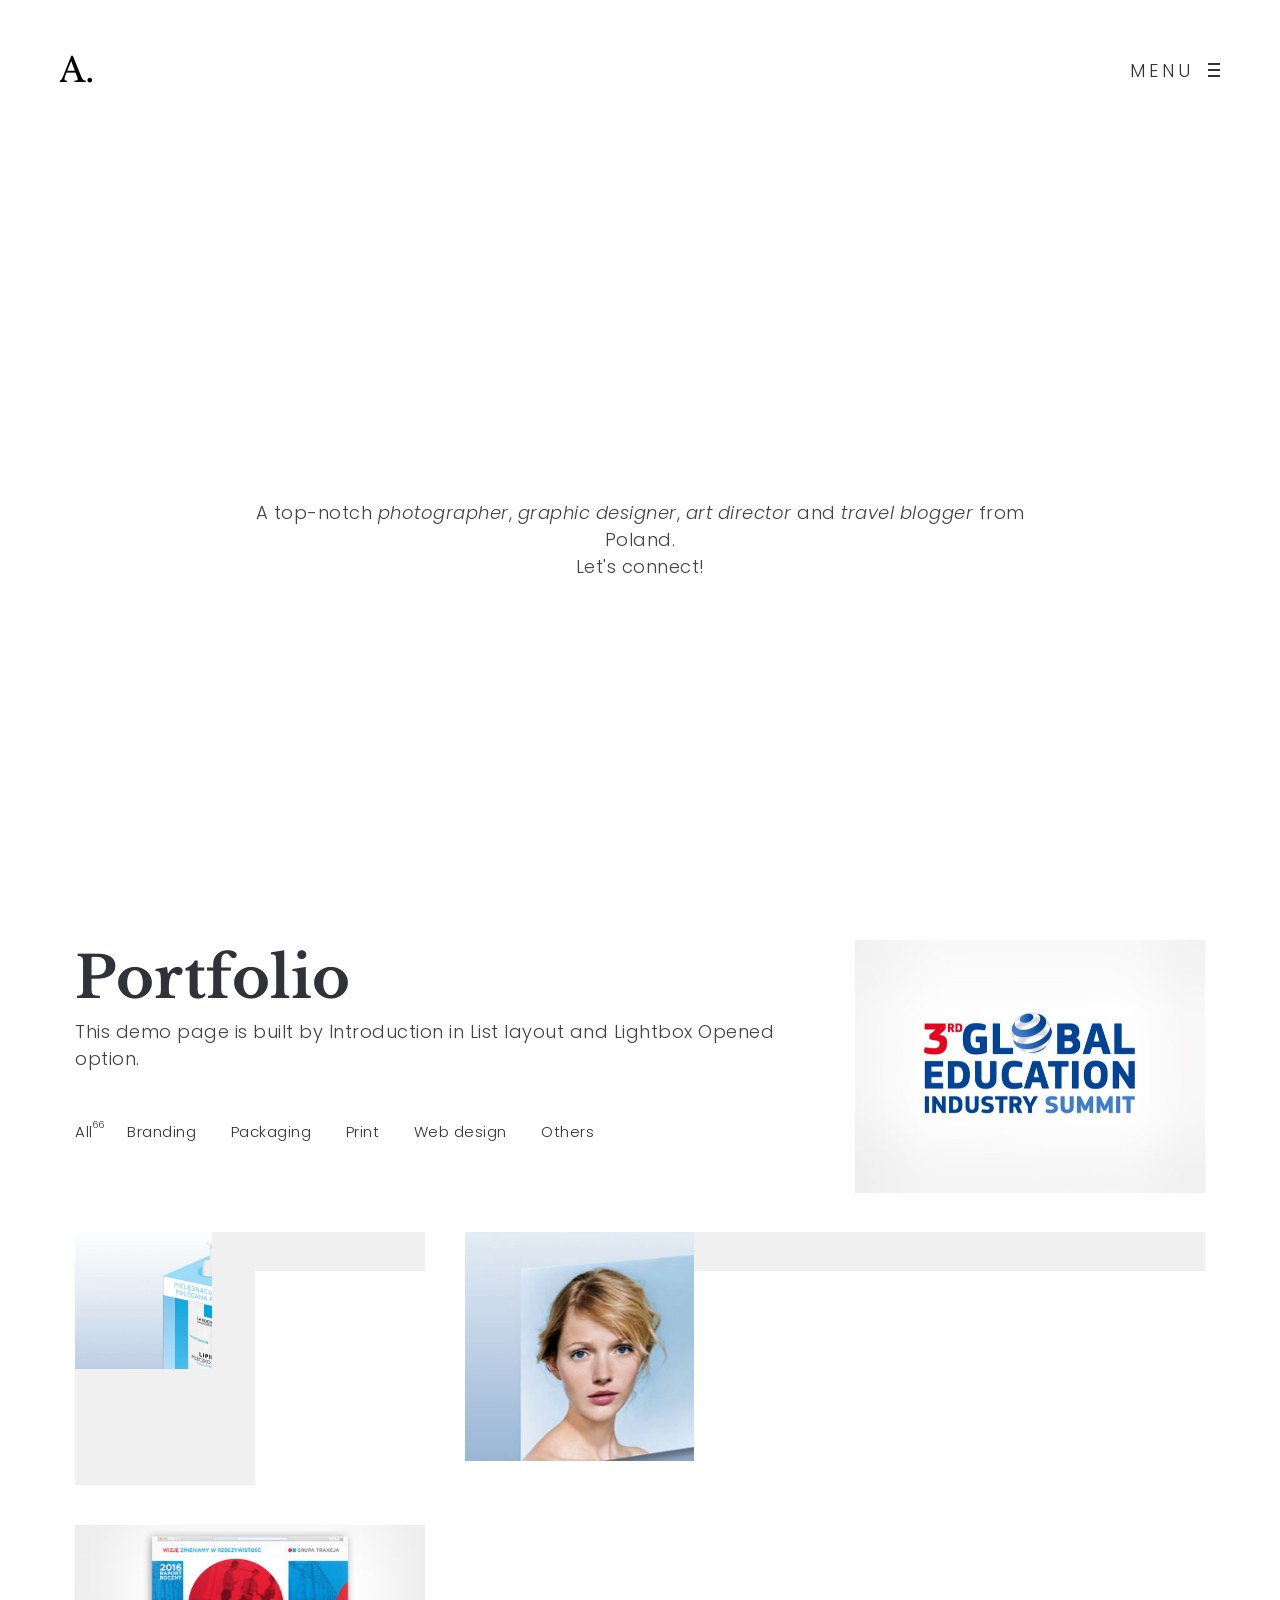
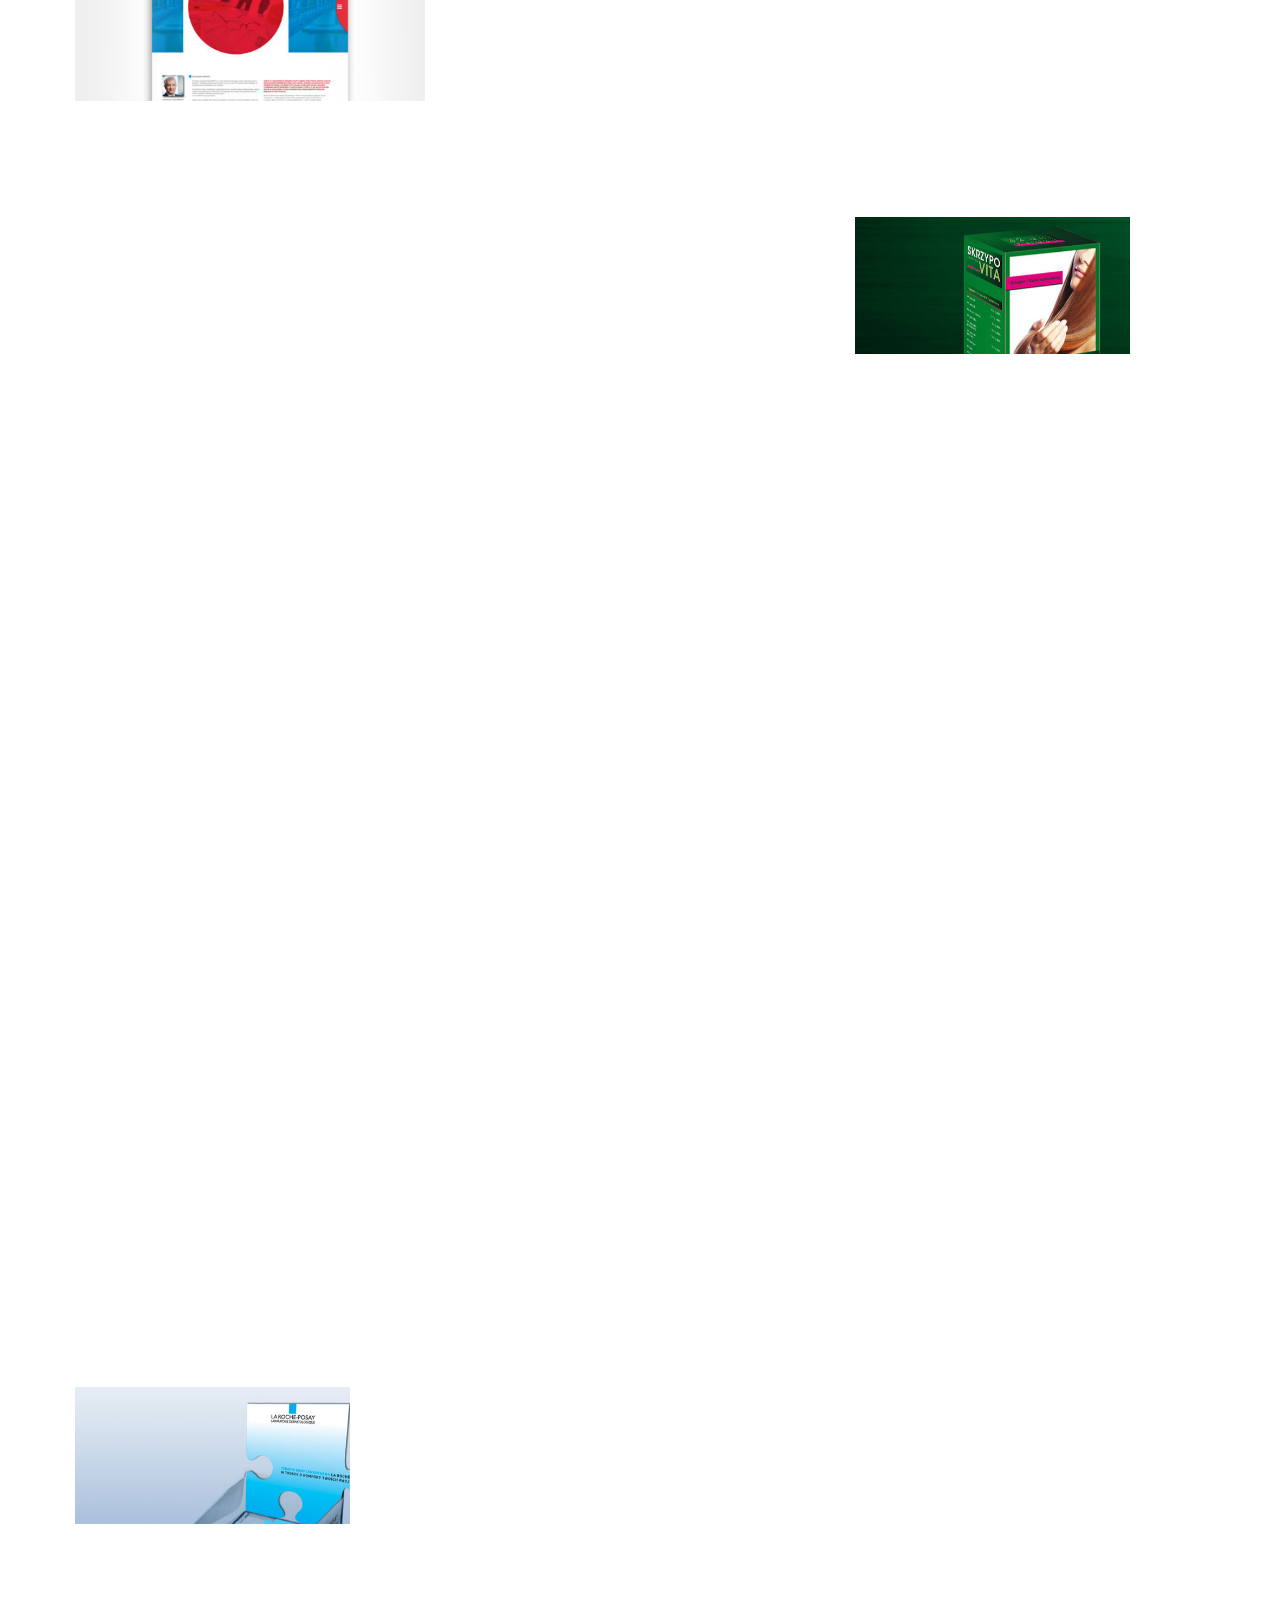
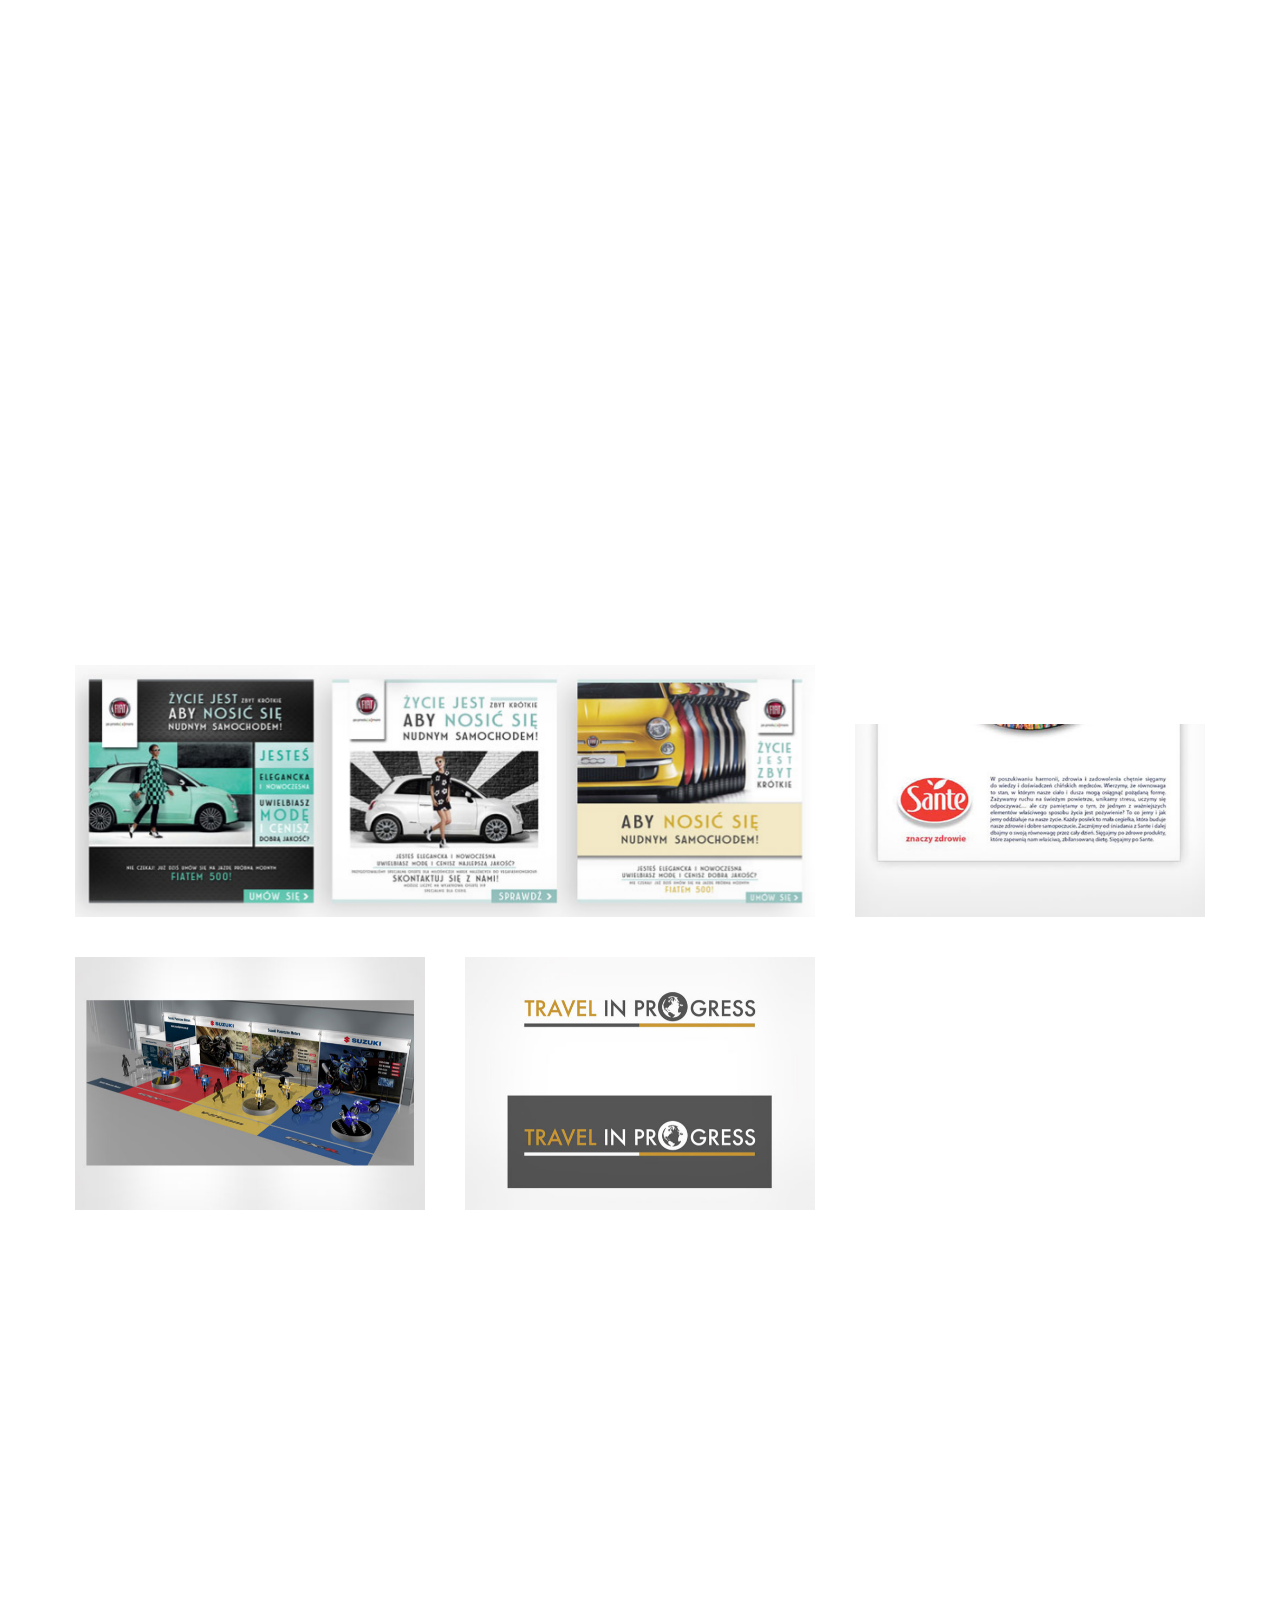
==== index.html @ 60db43b2 "End images" ====
<!DOCTYPE html>
<html lang="en-US">

<head>
    <title>Anna Krypa.</title>

    <!--Meta-->
    <meta http-equiv="Content-Type" content="text/html; charset=UTF-8" />
    <meta property="og:title" content="Anna Krypa" />
    <meta property="og:description" content="The landing page of Air. lightweight responsive theme, designed by BWSM" />
    <meta property="og:site_name" content="Anna Krypa" />
    <meta property="og:image" content="http://themes.uiueux.com/demo/air/entry/01-cover.jpg" />
    <meta name="viewport" content="width=device-width, initial-scale=1, maximum-scale=1">

    <!-- Favicon -->
    <link rel="shortcut icon" href="img/favicon.ico">
    <link rel="apple-touch-icon-precomposed" href="img/apple-touch-icon-114x114.png">

    <!-- Google Fonts -->
    <link rel='stylesheet' href='https://fonts.googleapis.com/css?family=Poppins%3A400%2C300%7CLibre+Baskerville%3Aregular%2Citalic%2C700'
        type='text/css' media='all' />

    <!-- Bootstrap CSS -->
    <link rel='stylesheet' href='css/bootstrap.css' type='text/css' media='screen' />

    <!-- Font Icon CSS -->
    <link rel='stylesheet' href='css/font-awesome.min.css' type='text/css' media='screen' />

    <!-- Owl Carousel Plugin CSS -->
    <link rel='stylesheet' href='css/owl.carousel.css' type='text/css' media='screen' />

    <!-- Lightbox Plugin CSS -->
    <link rel='stylesheet' href='css/photoswipe.css' type='text/css' media='screen' />

    <!-- Lightbox Plugin Skin CSS -->
    <link rel='stylesheet' href='css/skin/photoswipe/default/default-skin.css' type='text/css' media='screen' />

    <!-- Air. Theme Elements CSS -->
    <link rel='stylesheet' href='css/pagebuild.css' type='text/css' media='screen' />

    <!-- Air. Theme Main CSS -->
    <link rel='stylesheet' href='css/style.css' type='text/css' media='screen' />

    <!-- Personalized CSS -->
    <link rel='stylesheet' href='css/personal_styles.css' type='text/css' media='screen' />


    <!-- IE hack -->
    <!--[if lte IE 9]>
    	<link rel='stylesheet' id='cssie9'  href='css/ie.css' type='text/css' media='screen' />
    	<![endif]-->

    <!--[if lte IE 9]>
    	<script type="text/javascript" src="js/ie.js"></script>
    	<![endif]-->

    <!--[if lte IE 8]>
    	<div style="width: 100%;" class="messagebox_orange">Your browser is obsolete and does not support this webpage. Please use newer version of your browser or visit <a href="http://www.ie6countdown.com/" target="_new">Internet Explorer 6 countdown page</a>  for more information. </div>
    	<![endif]-->

</head>

<body class="home page no-customize-support default-dark-logo pswp-light-skin responsive-ux page-template-masonry-body page-template-intro-above-list-body navi-hide page_from_top dark-logo header-sticky preload">

    <!--Page Loader-->
    <div class="page-loading fullscreen-wrap visible">
        <div class="page-loading-inn">
            <div class="page-loading-transform">
                <div class="site-loading-logo"><img src="img/demo/logo-loading.png" alt="Anna Krypa" /></div>
            </div>
        </div>
    </div>

    <!--Audio Player-->
    <div id="jquery_jplayer" class="jp-jplayer"></div>

    <!--Main wrap-->
    <div id="wrap-outer">

        <!--Header-->
        <header id="header" class="">

            <div id="header-main">

                <div class="container-fluid">

                    <span id="navi-trigger">
                            <span class="navi-trigger-text">
                                <span class="navi-trigger-text-menu navi-trigger-text-inn">MENU</span>
                    <span class="navi-trigger-text-close navi-trigger-text-inn">CLOSE</span>
                    </span>
                    <span class="navi-trigger-inn">
                                <span class="navi-trigger-hamberg-line navi-trigger-hamberg-line1"></span>
                    <span class="navi-trigger-hamberg-line navi-trigger-hamberg-line2"></span>
                    <span class="navi-trigger-hamberg-line navi-trigger-hamberg-line3"></span>
                    </span>
                    </span>


                    <div class="navi-logo">

                        <div class="logo-wrap">
                            <div id="logo">
                                <a class="logo-a" href="index.html" title="Anna Krypa">
                                    <h1 class="logo-h1 logo-not-show-txt">Anna Krypa</h1>
                                    <img class="logo-image logo-dark" src="img/demo/logo_dark.png" alt="Anna Krypa" />
                                    <span class="logo-light"><img class="logo-image" src="img/demo/logo_light.png" alt="Anna Krypa" /></span>
                                </a>
                            </div>
                        </div>
                        <!--End logo wrap-->

                    </div>

                </div>

            </div>
            <!--End header main-->

        </header>

        <div id="menu-panel">

            <div class="menu-panel-inn fullscreen-wrap">

                <nav id="navi">

                    <div id="navi-wrap" class="menu-navi-wrap">
                        <ul class="menu clearfix">
                            <li id="menu-item-245" class="menu-item"><a href="index.html">Home</a></li>
                            <li id="menu-item-256" class="menu-item"><a href="about.html">About</a></li>
                            <li id="menu-item-246" class="menu-item"><a href="works.html">Works</a></li>
                            <li id="menu-item-247" class="menu-item"><a href="contact.html">Contact</a></li>
                        </ul>
                    </div>

                </nav>

                <div id="menu-panel-bottom" class="container-fluid">

                    <div class="menu-panel-bottom-left col-md-3 col-sm-3 col-xs-3">

                        <div class="search-top-btn-class">
                            <span class="fa fa-search"></span>
                            <form class="search_top_form" method="get" action="#">
                                <input type="search" id="s" name="s" class="search_top_form_text" placeholder="Type and Hit Enter">
                            </form>
                        </div>

                    </div>

                    <div class="menu-panel-bottom-right col-md-9 col-sm-9 col-xs-9">

                        <div class="socialmeida-mobile">

                            <ul class="socialmeida clearfix">
                                <li class="socialmeida-li">
                                    <a title="Facebook" href="https://www.facebook.com/uiueux" class="socialmeida-a">
                                        <span class=""></span> <span class="socialmeida-text">Facebook</span>
                                    </a>
                                </li>

                                <li class="socialmeida-li">
                                    <a title="Twitter" href="https://twitter.com/uiueux" class="socialmeida-a">
                                        <span class=""></span> <span class="socialmeida-text">Twitter</span>
                                    </a>
                                </li>

                                <li class="socialmeida-li">
                                    <a title="Behance" href="https://www.behance.net/bwsm" class="socialmeida-a">
                                        <span class=""></span> <span class="socialmeida-text">Behance</span>
                                    </a>
                                </li>
                            </ul>

                        </div>

                    </div>

                </div>

            </div>

        </div>
        <!--End #menu-panel-->


        <!-- Main Content Wrap -->
        <div id="wrap">

            <!-- Top Slider -->
            <div class="top-slider top-slider-text">

                <div class="text-slider-inn middle-ux">
                    <h1 class="slider-headding slider-headding-1 headding-with-bg" data-bg="http://placehold.it/836x488">Anna Krypa.</h1>

                    <div class="slider-con">
                        <div class="slider-con-inn">
                            <p>A top-notch <em>photographer</em>, <em>graphic designer</em>, <em>art director</em> and <em>travel blogger</em>                                from Poland.</p>
                            <p>Let's connect!</p>
                        </div>
                    </div>
                </div>

            </div>
            <!-- End top-slider -->

            <!-- Main Content : List, text content ... -->
            <div id="content">

                <div class="page type-page status-publish hentry">

                    <div class="content_wrap_outer fullwrap-layout">

                        <div id="content_wrap" class="">

                            <!--Portfolio Template-->
                            <div class="container-masonry ux-portfolio-spacing-40 ux-portfolio-3col container ux-has-filter" data-col="3" data-spacer="40"
                                data-template="intro-in-list">

                                <!--Portfolio Template-->
                                <div class="container-masonry ux-portfolio-spacing-40 ux-portfolio-3col container ux-has-filter" data-col="3" data-spacer="40"
                                    data-template="intro-in-list">

                                    <!--Portfolio Listing-->
                                    <div class="masonry-list masonry-grid grid-mask-boxed-left lightbox-photoswipe">

                                        <section class="grid-item--width2 grid-item-long grid-item filter-in-grid filter_works filter_branding filter_illustration filter_photography-works">

                                            <div class="grid-item-inside">

                                                <div class="grid-item-con">

                                                    <div class="grid-inn">

                                                        <!--Introduction-->
                                                        <section class="grid-inn-con ux-portfolio-template-intro">
                                                            <h1>Portfolio</h1>
                                                            <p>This demo page is built by Introduction in List layout and Lightbox
                                                                Opened option. </p>
                                                        </section>

                                                        <!--Filter-->
                                                        <div class="clearfix filters ">
                                                            <ul>
                                                                <li class="filters-li active"><a id="all" class="filters-a" href="#" data-filter="*">All<span class="filter-num">66</span></a></li>
                                                                <li class="filters-li"><a class="filters-a" data-filter=".filter_branding" href="page-archive.html"
                                                                        data-catid="4" data-pageid="112">Branding<span class="filter-num">11</span></a></li>
                                                                <li class="filters-li"><a class="filters-a" data-filter=".filter_packaging" href="page-archive.html"
                                                                        data-catid="7" data-pageid="112">Packaging<span class="filter-num">11</span></a></li>
                                                                <li class="filters-li"><a class="filters-a" data-filter=".filter_print" href="page-archive.html"
                                                                        data-catid="25" data-pageid="112">Print<span class="filter-num">22</span></a></li>
                                                                <li class="filters-li"><a class="filters-a" data-filter=".filter_web" href="page-archive.html"
                                                                        data-catid="25" data-pageid="112">Web design<span class="filter-num">11</span></a></li>
                                                                <li class="filters-li"><a class="filters-a" data-filter=".filter_others" href="page-archive.html"
                                                                        data-catid="25" data-pageid="112">Others<span class="filter-num">11</span></a></li>
                                                            </ul>

                                                        </div>
                                                        <!--End filters-->

                                                    </div>

                                                </div>
                                                <!--End grid-item-con-->

                                                <div class="brick-content ux-lazyload-wrap" style="padding-top:37.5%;">
                                                </div>

                                            </div>
                                            <!--End inside-->

                                        </section>

                                        <!--BEGIN 11 ELEMENTS-->

                                        <section class="grid-item grid-item-small filter_branding filter_works" data-postid="170">

                                            <div class="grid-item-inside" data-lightbox="true">
                                                <div class="grid-item-con">
                                                    <a title="" class="lightbox-item grid-item-mask-link" href="img/1branding/1.jpg" data-type="" data-size="2008x1494"><img class="lightbox-img-hide" width="650" height="490" src="img/blank.gif" alt="Sofisticada" title="Sofisticada" /></a>

                                                    <div class="grid-item-con-text">
                                                        <span class="grid-item-cate"><a href="#" title="View all posts in Photography" class="grid-item-cate-a" data-filter='.filter_branding'>Branding</a></span>
                                                        <h2 class="grid-item-tit"><span class="grid-item-tit-a">Sofisticada</span></h2>
                                                    </div>
                                                </div>

                                                <div class="brick-content ux-lazyload-wrap" style=" padding-top: 75.384615384615%;">
                                                    <div class="ux-lazyload-bgimg ux-background-img" data-bg="img/1branding/miniaturki/miniaturki-jpg/branding1.jpg"></div>
                                                </div>

                                            </div>
                                            <!--End inside-->

                                        </section>

                                        <section class="grid-item grid-item-small filter_packaging filter_works" data-postid="30">
                                            <div class="grid-item-inside" data-lightbox="true">
                                                <div class="grid-item-con">
                                                    <a title="" class="lightbox-item grid-item-mask-link" href="img/2packaging/2.jpg" data-type="" data-size="1273x900"><img class="lightbox-img-hide" width="650" height="490" src="img/blank.gif" alt="Base Visual Identity" title="Base Visual Identity" /></a>

                                                    <div class="grid-item-con-text">
                                                        <span class="grid-item-cate"><a href="#" title="View all posts in Packaging" class="grid-item-cate-a" data-filter='.filter_packaging'>Packaging</a></span>
                                                        <h2 class="grid-item-tit"><a href="project-item-standard-text-center.html" title="Base Visual Identity"
                                                                class="grid-item-tit-a">Base Visual Identity</a></h2>
                                                    </div>
                                                </div>

                                                <div class="brick-content ux-lazyload-wrap" style=" padding-top: 75.384615384615%;">
                                                    <div class="ux-lazyload-bgimg ux-background-img" data-bg="img/2packaging/miniaturki/miniaturki-packaging-jpg/packaging2.jpg"></div>
                                                </div>

                                            </div>
                                            <!--End inside-->

                                        </section>

                                        <section class="grid-item grid-item-long grid-item—width2 filter_print filter_works" data-postid="48">
                                            <div class="grid-item-inside" data-lightbox="true">
                                                <div class="grid-item-con">
                                                    <a title="" class="lightbox-item grid-item-mask-link" href="img/3print/3.jpg" data-type="" data-size="1273x900"><img class="lightbox-img-hide" width="820" height="307" src="img/blank.gif" alt="Raw" title="Raw" /></a>

                                                    <div class="grid-item-con-text">
                                                        <span class="grid-item-cate"></span>
                                                        <h2 class="grid-item-tit"><a href="project-item-standard-start-from-gallery.html" title="Raw"
                                                                class="grid-item-tit-a">Raw</a></h2>
                                                    </div>
                                                </div>

                                                <div class="brick-content ux-lazyload-wrap" style=" padding-top: 37.439024390244%;">
                                                    <div class="ux-lazyload-bgimg ux-background-img" data-bg="img/3print/miniaturki/jpg-print/print3.jpg"></div>
                                                </div>

                                            </div>
                                            <!--End inside-->

                                        </section>

                                        <section class="grid-item grid-item-tall filter_web filter_works" data-postid="97">
                                            <div class="grid-item-inside" data-lightbox="true">
                                                <div class="grid-item-con">
                                                    <a title="" class="lightbox-item grid-item-mask-link" href="img/4web design/4.jpg" data-type="" data-size="1280x3400"><img class="lightbox-img-hide" width="525" height="788" src="img/blank.gif" alt="Alfonza Woolwear" title="Alfonza Woolwear" /></a>

                                                    <div class="grid-item-con-text">
                                                        <span class="grid-item-cate"><a href="#" title="View all posts in Web" class="grid-item-cate-a" data-filter='.filter_web'>Branding</a></span>
                                                        <h2 class="grid-item-tit"><a href="project-item-standard-text-left.html" title="Alfonza Woolwear"
                                                                class="grid-item-tit-a">Alfonza Woolwear</a></h2>
                                                    </div>
                                                </div>

                                                <div class="brick-content ux-lazyload-wrap" style=" padding-top: 150.09523809524%;">
                                                    <div class="ux-lazyload-bgimg ux-background-img" data-bg="img/4web design/miniaturki/miniaturki-jpg/web4.jpg"></div>
                                                </div>

                                            </div>
                                            <!--End inside-->

                                        </section>

                                        <section class="grid-item grid-item-small filter_others filter_works" data-postid="198">
                                            <div class="grid-item-inside" data-lightbox="true">
                                                <div class="grid-item-con">
                                                    <a title="" class="lightbox-item grid-item-mask-link" href="img/5others/1.jpg" data-type="" data-size="1272x900"><img class="lightbox-img-hide" width="650" height="490" src="img/blank.gif" alt="Red Room" title="Red Room" /></a>

                                                    <div class="grid-item-con-text">
                                                        <span class="grid-item-cate"><a href="#" title="View all posts in Others" class="grid-item-cate-a" data-filter='.filter_others'>Others</a></span>
                                                        <h2 class="grid-item-tit"><a href="project-item-slider.html" title="Red Room" class="grid-item-tit-a">Red Room</a></h2>
                                                    </div>
                                                </div>

                                                <div class="brick-content ux-lazyload-wrap" style=" padding-top: 75.384615384615%;">
                                                    <div class="ux-lazyload-bgimg ux-background-img" data-bg="img/5others/miniaturki/jpg/1.jpg"></div>
                                                </div>

                                            </div>
                                            <!--End inside-->

                                        </section>

                                        <section class="grid-item grid-item-small filter_branding filter_works" data-postid="16">
                                            <div class="grid-item-inside" data-lightbox="true">
                                                <div class="grid-item-con">
                                                    <a title="" class="lightbox-item grid-item-mask-link" href="img/1branding/2.jpg" data-type="" data-size="894x894"><img class="lightbox-img-hide" width="650" height="490" src="img/blank.gif" alt="Bloc Brands" title="Bloc Brands" /></a>

                                                    <div class="grid-item-con-text">
                                                        <span class="grid-item-cate"><a href="#" title="View all posts in Branding" class="grid-item-cate-a" data-filter='.filter_branding'>Branding</a></span>
                                                        <h2 class="grid-item-tit"><a href="project-item-2cols-gallery-right-filled.html" title="Bloc Brands"
                                                                class="grid-item-tit-a">Bloc Brands</a></h2>
                                                    </div>
                                                </div>

                                                <div class="brick-content ux-lazyload-wrap" style=" padding-top: 75.384615384615%;">
                                                    <div class="ux-lazyload-bgimg ux-background-img" data-bg="img/1branding/miniaturki/miniaturki-jpg/branding2.jpg"></div>
                                                </div>

                                            </div>
                                            <!--End inside-->

                                        </section>

                                        <section class="grid-item grid-item-small filter_others filter_works" data-postid="1">
                                            <div class="grid-item-inside" data-lightbox="true">
                                                <div class="grid-item-con">
                                                    <a title="" class="lightbox-item grid-item-mask-link" href="img/5others/2.png" data-type="" data-size="1697x1200"><img class="lightbox-img-hide" width="650" height="433" src="img/blank.gif" alt="Look Addict" title="Look Addict" /></a>

                                                    <div class="grid-item-con-text">
                                                        <span class="grid-item-cate"><a href="#" title="View all posts in Others" class="grid-item-cate-a" data-filter='.filter_others'>Others</a></span>
                                                        <h2 class="grid-item-tit"><a href="project-item-2cols-gallery-left-filled.html" title="Look Addict"
                                                                class="grid-item-tit-a">Look Addict</a></h2>
                                                    </div>
                                                </div>

                                                <div class="brick-content ux-lazyload-wrap" style=" padding-top: 66.615384615385%;">
                                                    <div class="ux-lazyload-bgimg ux-background-img" data-bg="img/5others/miniaturki/jpg/2.jpg"></div>
                                                </div>

                                            </div>
                                            <!--End inside-->

                                        </section>

                                        <section class="grid-item grid-item-small filter_packaging filter_works" data-postid="61">
                                            <div class="grid-item-inside" data-lightbox="true">
                                                <div class="grid-item-con">
                                                    <a title="" class="lightbox-item grid-item-mask-link" href="img/2packaging/5.jpg" data-type="" data-size="900x900"><img class="lightbox-img-hide" width="650" height="490" src="img/blank.gif" alt="Hikeshi" title="Hikeshi" /></a>

                                                    <div class="grid-item-con-text">
                                                        <span class="grid-item-cate"><a href="#" title="View all posts in Packaging" class="grid-item-cate-a" data-filter='.filter_packaging'>Packaging</a></span>
                                                        <h2 class="grid-item-tit"><a href="project-item-2cols-gallery-right.html" title="Hikeshi" class="grid-item-tit-a">Hikeshi</a></h2>
                                                    </div>
                                                </div>

                                                <div class="brick-content ux-lazyload-wrap" style=" padding-top: 75.384615384615%;">
                                                    <div class="ux-lazyload-bgimg ux-background-img" data-bg="img/2packaging/miniaturki/miniaturki-packaging-jpg/packaging5.jpg"></div>
                                                </div>

                                            </div>
                                            <!--End inside-->

                                        </section>

                                        <section class="grid-item grid-item-small filter_print filter_works" data-postid="379">
                                            <div class="grid-item-inside" data-lightbox="true">
                                                <div class="grid-item-con">
                                                    <a title="" class="lightbox-item grid-item-mask-link" href="img/3print/1.jpg" data-type="" data-size="1273x900"><img class="lightbox-img-hide" width="650" height="490" src="img/blank.gif" alt="Branch Creative" title="Branch Creative" /></a>

                                                    <div class="grid-item-con-text">
                                                        <span class="grid-item-cate"><a href="#" title="View all posts in Print" class="grid-item-cate-a" data-filter='.filter_print'>Print</a></span>
                                                        <h2 class="grid-item-tit"><a href="project-item-standard-text-center.html" title="Branch Creative"
                                                                class="grid-item-tit-a">Branch Creative</a></h2>
                                                    </div>
                                                </div>

                                                <div class="brick-content ux-lazyload-wrap" style=" padding-top: 75.384615384615%;">
                                                    <div class="ux-lazyload-bgimg ux-background-img" data-bg="img/3print/miniaturki/jpg-print/print1.jpg"></div>
                                                </div>

                                            </div>
                                            <!--End inside-->

                                        </section>

                                        <section class="grid-item grid-item-small filter_web filter_works" data-postid="511">
                                            <div class="grid-item-inside" data-lightbox="true">
                                                <div class="grid-item-con">
                                                    <a title="" class="lightbox-item grid-item-mask-link" href="img/4web design/1a.jpg" data-type="" data-size="1920x4450"><img class="lightbox-img-hide" width="650" height="490" src="img/blank.gif" alt="Asís Logos" title="Asís Logos" /></a>

                                                    <div class="grid-item-con-text">
                                                        <span class="grid-item-cate"></span>
                                                        <h2 class="grid-item-tit"><a href="project-item-standard-text-center.html" title="Asís Logos"
                                                                class="grid-item-tit-a">Asís Logos</a></h2>
                                                    </div>
                                                </div>

                                                <div class="brick-content ux-lazyload-wrap" style=" padding-top: 75.384615384615%;">
                                                    <div class="ux-lazyload-bgimg ux-background-img" data-bg="img/4web design/miniaturki/miniaturki-jpg/web1.jpg"></div>
                                                </div>

                                            </div>
                                            <!--End inside-->

                                        </section>

                                        <section class="grid-item grid-item-small filter_print filter_works" data-postid="79">

                                            <div class="grid-item-inside" data-lightbox="true">
                                                <div class="grid-item-con">
                                                    <a title="" class="lightbox-item grid-item-mask-link" href="img/3print/5.jpg" data-type="" data-size="1273x900"><img class="lightbox-img-hide" width="650" height="490" src="img/blank.gif" alt="Mon Choco" title="Mon Choco" /></a>

                                                    <div class="grid-item-con-text">
                                                        <span class="grid-item-cate"><a href="#" title="View all posts in Print" class="grid-item-cate-a" data-filter='.filter_print'>Print</a></span>
                                                        <h2 class="grid-item-tit">Mon Choco</h2>
                                                    </div>
                                                </div>

                                                <div class="brick-content ux-lazyload-wrap" style=" padding-top: 75.384615384615%;">
                                                    <div class="ux-lazyload-bgimg ux-background-img" data-bg="img/3print/miniaturki/jpg-print/print5.jpg"></div>
                                                </div>

                                            </div>
                                            <!--End inside-->

                                        </section>

                                        <!-- END 11 ELEMENTS -->

                                        <!--BEGIN 11 ELEMENTS / 2-->

                                        <section class="grid-item grid-item-small filter_print filter_works" data-postid="170">

                                            <div class="grid-item-inside" data-lightbox="true">
                                                <div class="grid-item-con">
                                                    <a title="" class="lightbox-item grid-item-mask-link" href="img/3print/2.jpg" data-type="" data-size="636x900"><img class="lightbox-img-hide" width="650" height="490" src="img/blank.gif" alt="Sofisticada" title="Sofisticada" /></a>

                                                    <div class="grid-item-con-text">
                                                        <span class="grid-item-cate"><a href="#" title="View all posts in Print" class="grid-item-cate-a" data-filter='.filter_print'>Print</a></span>
                                                        <h2 class="grid-item-tit"><span class="grid-item-tit-a">Sofisticada / 2</span></h2>
                                                    </div>
                                                </div>

                                                <div class="brick-content ux-lazyload-wrap" style=" padding-top: 75.384615384615%;">
                                                    <div class="ux-lazyload-bgimg ux-background-img" data-bg="img/3print/miniaturki/jpg-print/print2.jpg"></div>
                                                </div>

                                            </div>
                                            <!--End inside-->

                                        </section>

                                        <section class="grid-item grid-item-small filter_packaging filter_works" data-postid="30">
                                            <div class="grid-item-inside" data-lightbox="true">
                                                <div class="grid-item-con">
                                                    <a title="" class="lightbox-item grid-item-mask-link" href="img/2packaging/9.jpg" data-type="" data-size="900x900"><img class="lightbox-img-hide" width="650" height="490" src="img/blank.gif" alt="Base Visual Identity" title="Base Visual Identity" /></a>

                                                    <div class="grid-item-con-text">
                                                        <span class="grid-item-cate"><a href="#" title="View all posts in Packaging" class="grid-item-cate-a" data-filter='.filter_packaging'>Packaging</a></span>
                                                        <h2 class="grid-item-tit"><a href="project-item-standard-text-center.html" title="Base Visual Identity"
                                                                class="grid-item-tit-a">Base Visual Identity / 2</a></h2>
                                                    </div>
                                                </div>

                                                <div class="brick-content ux-lazyload-wrap" style=" padding-top: 75.384615384615%;">
                                                    <div class="ux-lazyload-bgimg ux-background-img" data-bg="img/2packaging/miniaturki/miniaturki-packaging-jpg/packaging9.jpg"></div>
                                                </div>

                                            </div>
                                            <!--End inside-->

                                        </section>

                                        <section class="grid-item grid-item-long grid-item—width2 filter_others filter_works" data-postid="48">
                                            <div class="grid-item-inside" data-lightbox="true">
                                                <div class="grid-item-con">
                                                    <a title="" class="lightbox-item grid-item-mask-link" href="img/5others/3.jpg" data-type="" data-size="2717x1077"><img class="lightbox-img-hide" width="820" height="307" src="img/blank.gif" alt="Raw" title="Raw" /></a>

                                                    <div class="grid-item-con-text">
                                                        <span class="grid-item-cate"></span>
                                                        <h2 class="grid-item-tit"><a href="project-item-standard-start-from-gallery.html" title="Raw"
                                                                class="grid-item-tit-a">Raw / 2</a></h2>
                                                    </div>
                                                </div>

                                                <div class="brick-content ux-lazyload-wrap" style=" padding-top: 37.439024390244%;">
                                                    <div class="ux-lazyload-bgimg ux-background-img" data-bg="img/5others/miniaturki/jpg/3.jpg"></div>
                                                </div>

                                            </div>
                                            <!--End inside-->

                                        </section>

                                        <section class="grid-item grid-item-tall filter_print filter_works" data-postid="97">
                                            <div class="grid-item-inside" data-lightbox="true">
                                                <div class="grid-item-con">
                                                    <a title="" class="lightbox-item grid-item-mask-link" href="img/3print/4.jpg" data-type="" data-size="636x900"><img class="lightbox-img-hide" width="525" height="788" src="img/blank.gif" alt="Alfonza Woolwear" title="Alfonza Woolwear" /></a>

                                                    <div class="grid-item-con-text">
                                                        <span class="grid-item-cate"><a href="#" title="View all posts in Print" class="grid-item-cate-a" data-filter='.filter_print'>Print</a></span>
                                                        <h2 class="grid-item-tit"><a href="project-item-standard-text-left.html" title="Alfonza Woolwear"
                                                                class="grid-item-tit-a">Alfonza Woolwear / 2</a></h2>
                                                    </div>
                                                </div>

                                                <div class="brick-content ux-lazyload-wrap" style=" padding-top: 150.09523809524%;">
                                                    <div class="ux-lazyload-bgimg ux-background-img" data-bg="img/3print/miniaturki/jpg-print/print4.jpg"></div>
                                                </div>

                                            </div>
                                            <!--End inside-->

                                        </section>

                                        <section class="grid-item grid-item-small filter_others filter_works" data-postid="198">
                                            <div class="grid-item-inside" data-lightbox="true">
                                                <div class="grid-item-con">
                                                    <a title="" class="lightbox-item grid-item-mask-link" href="img/5others/7.jpg" data-type="" data-size="1172x900"><img class="lightbox-img-hide" width="650" height="490" src="img/blank.gif" alt="Red Room" title="Red Room" /></a>

                                                    <div class="grid-item-con-text">
                                                        <span class="grid-item-cate"><a href="#" title="View all posts in Others" class="grid-item-cate-a" data-filter='.filter_others'>Others</a></span>
                                                        <h2 class="grid-item-tit"><a href="project-item-slider.html" title="Red Room" class="grid-item-tit-a">Red Room / 2/a></h2>
                                                    </div>
                                                </div>

                                                <div class="brick-content ux-lazyload-wrap" style=" padding-top: 75.384615384615%;">
                                                    <div class="ux-lazyload-bgimg ux-background-img" data-bg="img/5others/miniaturki/jpg/7.jpg"></div>
                                                </div>

                                            </div>
                                            <!--End inside-->

                                        </section>

                                        <section class="grid-item grid-item-small filter_branding filter_works" data-postid="16">
                                            <div class="grid-item-inside" data-lightbox="true">
                                                <div class="grid-item-con">
                                                    <a title="" class="lightbox-item grid-item-mask-link" href="img/1branding/5.jpg" data-type="" data-size="531x531"><img class="lightbox-img-hide" width="650" height="490" src="img/blank.gif" alt="Bloc Brands" title="Bloc Brands" /></a>

                                                            <div class="grid-item-con-text">
                                                                <span class="grid-item-cate"><a href="#" title="View all posts in Branding" class="grid-item-cate-a" data-filter='.filter_branding'>Branding</a></span>
                                                                <h2 class="grid-item-tit"><a href="project-item-2cols-gallery-right-filled.html" title="Bloc Brands"
                                                                        class="grid-item-tit-a">Bloc Brands / 2</a></h2>
                                                            </div>
                                                    </div>

                                                    <div class="brick-content ux-lazyload-wrap" style=" padding-top: 75.384615384615%;">
                                                        <div class="ux-lazyload-bgimg ux-background-img" data-bg="img/1branding/miniaturki/miniaturki-jpg/branding5.jpg"></div>
                                                    </div>

                                                </div>
                                                <!--End inside-->

                                        </section>

                                        <section class="grid-item grid-item-small filter_print filter_works" data-postid="1">
                                            <div class="grid-item-inside" data-lightbox="true">
                                                <div class="grid-item-con">
                                                    <a title="" class="lightbox-item grid-item-mask-link" href="img/3print/2.jpg" data-type="" data-size="636x900"><img class="lightbox-img-hide" width="650" height="433" src="img/blank.gif" alt="Look Addict" title="Look Addict" /></a>

                                                    <div class="grid-item-con-text">
                                                        <span class="grid-item-cate"><a href="#" title="View all posts in Print" class="grid-item-cate-a" data-filter='.filter_print'>Print</a></span>
                                                        <h2 class="grid-item-tit"><a href="project-item-2cols-gallery-left-filled.html" title="Look Addict"
                                                                class="grid-item-tit-a">Look Addict / 2</a></h2>
                                                    </div>
                                                </div>

                                                <div class="brick-content ux-lazyload-wrap" style=" padding-top: 66.615384615385%;">
                                                    <div class="ux-lazyload-bgimg ux-background-img" data-bg="img/3print/miniaturki/jpg-print/print2.jpg"></div>
                                                </div>

                                            </div>
                                            <!--End inside-->

                                        </section>

                                        <section class="grid-item grid-item-small filter_packaging filter_works" data-postid="61">
                                            <div class="grid-item-inside" data-lightbox="true">
                                                <div class="grid-item-con">
                                                    <a title="" class="lightbox-item grid-item-mask-link" href="img/2packaging/8.jpg" data-type="" data-size="1272x900"><img class="lightbox-img-hide" width="650" height="490" src="img/blank.gif" alt="Hikeshi" title="Hikeshi" /></a>

                                                    <div class="grid-item-con-text">
                                                        <span class="grid-item-cate"><a href="#" title="View all posts in Packaging" class="grid-item-cate-a" data-filter='.filter_packaging'>Packaging</a></span>
                                                        <h2 class="grid-item-tit"><a href="project-item-2cols-gallery-right.html" title="Hikeshi" class="grid-item-tit-a">Hikeshi / 2</a></h2>
                                                    </div>
                                                </div>

                                                <div class="brick-content ux-lazyload-wrap" style=" padding-top: 75.384615384615%;">
                                                    <div class="ux-lazyload-bgimg ux-background-img" data-bg="img/2packaging/miniaturki/miniaturki-packaging-jpg/packaging8.jpg"></div>
                                                </div>

                                            </div>
                                            <!--End inside-->

                                        </section>

                                        <section class="grid-item grid-item-small filter_print filter_works" data-postid="379">
                                            <div class="grid-item-inside" data-lightbox="true">
                                                <div class="grid-item-con">
                                                    <a title="" class="lightbox-item grid-item-mask-link" href="img/3print/6.jpg" data-type="" data-size="1273x900"><img class="lightbox-img-hide" width="650" height="490" src="img/blank.gif" alt="Branch Creative" title="Branch Creative" /></a>

                                                    <div class="grid-item-con-text">
                                                        <span class="grid-item-cate"><a href="#" title="View all posts in Print" class="grid-item-cate-a" data-filter='.filter_print'>Print</a></span>
                                                        <h2 class="grid-item-tit"><a href="project-item-standard-text-center.html" title="Branch Creative"
                                                                class="grid-item-tit-a">Branch Creative / 2</a></h2>
                                                    </div>
                                                </div>

                                                <div class="brick-content ux-lazyload-wrap" style=" padding-top: 75.384615384615%;">
                                                    <div class="ux-lazyload-bgimg ux-background-img" data-bg="img/3print/miniaturki/jpg-print/print6.jpg"></div>
                                                </div>

                                            </div>
                                            <!--End inside-->

                                        </section>

                                        <section class="grid-item grid-item-small filter_web filter_works" data-postid="511">
                                            <div class="grid-item-inside" data-lightbox="true">
                                                <div class="grid-item-con">
                                                    <a title="" class="lightbox-item grid-item-mask-link" href="img/4web design/2.png" data-type="" data-size="1697x1200"><img class="lightbox-img-hide" width="650" height="490" src="img/blank.gif" alt="Asís Logos" title="Asís Logos" /></a>

                                                    <div class="grid-item-con-text">
                                                        <span class="grid-item-cate"></span>
                                                        <h2 class="grid-item-tit"><a href="project-item-standard-text-center.html" title="Asís Logos"
                                                                class="grid-item-tit-a">Asís Logos / 2</a></h2>
                                                    </div>
                                                </div>

                                                <div class="brick-content ux-lazyload-wrap" style=" padding-top: 75.384615384615%;">
                                                    <div class="ux-lazyload-bgimg ux-background-img" data-bg="img/4web design/miniaturki/miniaturki-jpg/web2.jpg"></div>
                                                </div>

                                            </div>
                                            <!--End inside-->

                                        </section>

                                        <!-- END 11 ELEMENTS / 2 -->
                                        <!--BEGIN 11 ELEMENTS / 3-->

                                        <section class="grid-item grid-item-small filter_print filter_works" data-postid="170">

                                            <div class="grid-item-inside" data-lightbox="true">
                                                <div class="grid-item-con">
                                                    <a title="" class="lightbox-item grid-item-mask-link" href="img/3print/7.jpg" data-type="" data-size="1273x900"><img class="lightbox-img-hide" width="650" height="490" src="img/blank.gif" alt="Sofisticada" title="Sofisticada" /></a>

                                                    <div class="grid-item-con-text">
                                                        <span class="grid-item-cate"><a href="#" title="View all posts in Print" class="grid-item-cate-a" data-filter='.filter_print'>Print</a></span>
                                                        <h2 class="grid-item-tit"><span class="grid-item-tit-a">Sofisticada / 3</span></h2>
                                                    </div>
                                                </div>

                                                <div class="brick-content ux-lazyload-wrap" style=" padding-top: 75.384615384615%;">
                                                    <div class="ux-lazyload-bgimg ux-background-img" data-bg="img/3print/miniaturki/jpg-print/print7.jpg"></div>
                                                </div>

                                            </div>
                                            <!--End inside-->

                                        </section>

                                        <section class="grid-item grid-item-small filter_packaging filter_works" data-postid="30">
                                            <div class="grid-item-inside" data-lightbox="true">
                                                <div class="grid-item-con">
                                                    <a title="" class="lightbox-item grid-item-mask-link" href="img/2packaging/6.jpg" data-type="" data-size="900x900"><img class="lightbox-img-hide" width="650" height="490" src="img/blank.gif" alt="Base Visual Identity" title="Base Visual Identity" /></a>

                                                    <div class="grid-item-con-text">
                                                        <span class="grid-item-cate"><a href="#" title="View all posts in Packaging" class="grid-item-cate-a" data-filter='.filter_packaging'>Packaging</a></span>
                                                        <h2 class="grid-item-tit"><a href="project-item-standard-text-center.html" title="Base Visual Identity"
                                                                class="grid-item-tit-a">Base Visual Identity / 3</a></h2>
                                                    </div>
                                                </div>

                                                <div class="brick-content ux-lazyload-wrap" style=" padding-top: 75.384615384615%;">
                                                    <div class="ux-lazyload-bgimg ux-background-img" data-bg="img/2packaging/miniaturki/miniaturki-packaging-jpg/packaging6.jpg"></div>
                                                </div>

                                            </div>
                                            <!--End inside-->

                                        </section>

                                        <section class="grid-item grid-item-long grid-item—width2 filter_web filter_works" data-postid="48">
                                            <div class="grid-item-inside" data-lightbox="true">
                                                <div class="grid-item-con">
                                                    <a title="" class="lightbox-item grid-item-mask-link" href="img/4web design/3.png" data-type="" data-size="1697x1200"><img class="lightbox-img-hide" width="820" height="307" src="img/blank.gif" alt="Raw" title="Raw" /></a>

                                                    <div class="grid-item-con-text">
                                                        <span class="grid-item-cate"></span>
                                                        <h2 class="grid-item-tit"><a href="project-item-standard-start-from-gallery.html" title="Raw"
                                                                class="grid-item-tit-a">Raw / 3</a></h2>
                                                    </div>
                                                </div>

                                                <div class="brick-content ux-lazyload-wrap" style=" padding-top: 37.439024390244%;">
                                                    <div class="ux-lazyload-bgimg ux-background-img" data-bg="img/4web design/miniaturki/miniaturki-jpg/web3.jpg"></div>
                                                </div>

                                            </div>
                                            <!--End inside-->

                                        </section>

                                        <section class="grid-item grid-item-tall filter_print filter_works" data-postid="97">
                                            <div class="grid-item-inside" data-lightbox="true">
                                                <div class="grid-item-con">
                                                    <a title="" class="lightbox-item grid-item-mask-link" href="img/3print/15.jpg" data-type="" data-size="525x788"><img class="lightbox-img-hide" width="525" height="788" src="img/blank.gif" alt="Alfonza Woolwear" title="Alfonza Woolwear" /></a>

                                                    <div class="grid-item-con-text">
                                                        <span class="grid-item-cate"><a href="#" title="View all posts in Print" class="grid-item-cate-a" data-filter='.filter_print'>Print</a></span>
                                                        <h2 class="grid-item-tit"><a href="project-item-standard-text-left.html" title="Alfonza Woolwear"
                                                                class="grid-item-tit-a">Alfonza Woolwear / 3</a></h2>
                                                    </div>
                                                </div>

                                                <div class="brick-content ux-lazyload-wrap" style=" padding-top: 150.09523809524%;">
                                                    <div class="ux-lazyload-bgimg ux-background-img" data-bg="img/3print/miniaturki/jpg-print/print15.jpg"></div>
                                                </div>

                                            </div>
                                            <!--End inside-->

                                        </section>

                                        <section class="grid-item grid-item-small filter_others filter_works" data-postid="198">
                                            <div class="grid-item-inside" data-lightbox="true">
                                                <div class="grid-item-con">
                                                    <a title="" class="lightbox-item grid-item-mask-link" href="img/5others/5.jpg" data-type="" data-size="2100x1056"><img class="lightbox-img-hide" width="650" height="490" src="img/blank.gif" alt="Red Room" title="Red Room" /></a>

                                                    <div class="grid-item-con-text">
                                                        <span class="grid-item-cate"><a href="#" title="View all posts in Others" class="grid-item-cate-a" data-filter='.filter_others'>Others</a></span>
                                                        <h2 class="grid-item-tit"><a href="project-item-slider.html" title="Red Room" class="grid-item-tit-a">Red Room / 3></h2>
                                                    </div>
                                                </div>

                                                <div class="brick-content ux-lazyload-wrap" style=" padding-top: 75.384615384615%;">
                                                    <div class="ux-lazyload-bgimg ux-background-img" data-bg="img/5others/miniaturki/jpg/5.jpg"></div>
                                                </div>

                                            </div>
                                            <!--End inside-->

                                        </section>

                                        <section class="grid-item grid-item-small filter_branding filter_works" data-postid="16">
                                            <div class="grid-item-inside" data-lightbox="true">
                                                <div class="grid-item-con">
                                                    <a title="" class="lightbox-item grid-item-mask-link" href="img/1branding/6.jpg" data-type="" data-size="531x531"><img class="lightbox-img-hide" width="650" height="490" src="img/blank.gif" alt="Bloc Brands" title="Bloc Brands" /></a>

                                                            <div class="grid-item-con-text">
                                                                <span class="grid-item-cate"><a href="#" title="View all posts in Branding" class="grid-item-cate-a" data-filter='.filter_branding'>Branding</a></span>
                                                                <h2 class="grid-item-tit"><a href="project-item-2cols-gallery-right-filled.html" title="Bloc Brands"
                                                                        class="grid-item-tit-a">Bloc Brands / 3</a></h2>
                                                            </div>
                                                    </div>

                                                    <div class="brick-content ux-lazyload-wrap" style=" padding-top: 75.384615384615%;">
                                                        <div class="ux-lazyload-bgimg ux-background-img" data-bg="img/1branding/miniaturki/miniaturki-jpg/branding6.jpg"></div>
                                                    </div>

                                                </div>
                                                <!--End inside-->

                                        </section>

                                        <section class="grid-item grid-item-small filter_print filter_works" data-postid="1">
                                            <div class="grid-item-inside" data-lightbox="true">
                                                <div class="grid-item-con">
                                                    <a title="" class="lightbox-item grid-item-mask-link" href="img/3print/8.jpg" data-type="" data-size="1273x900"><img class="lightbox-img-hide" width="650" height="433" src="img/blank.gif" alt="Look Addict" title="Look Addict" /></a>

                                                    <div class="grid-item-con-text">
                                                        <span class="grid-item-cate"><a href="#" title="View all posts in Print" class="grid-item-cate-a" data-filter='.filter_print'>Print</a></span>
                                                        <h2 class="grid-item-tit"><a href="project-item-2cols-gallery-left-filled.html" title="Look Addict"
                                                                class="grid-item-tit-a">Look Addict / 3</a></h2>
                                                    </div>
                                                </div>

                                                <div class="brick-content ux-lazyload-wrap" style=" padding-top: 66.615384615385%;">
                                                    <div class="ux-lazyload-bgimg ux-background-img" data-bg="img/3print/miniaturki/jpg-print/print8.jpg"></div>
                                                </div>

                                            </div>
                                            <!--End inside-->

                                        </section>

                                        <section class="grid-item grid-item-small filter_packaging filter_works" data-postid="61">
                                            <div class="grid-item-inside" data-lightbox="true">
                                                <div class="grid-item-con">
                                                    <a title="" class="lightbox-item grid-item-mask-link" href="img/2packaging/11.jpg" data-type="" data-size="920x788"><img class="lightbox-img-hide" width="650" height="490" src="img/blank.gif" alt="Hikeshi" title="Hikeshi" /></a>

                                                    <div class="grid-item-con-text">
                                                        <span class="grid-item-cate"><a href="#" title="View all posts in Packaging" class="grid-item-cate-a" data-filter='.filter_packaging'>Packaging</a></span>
                                                        <h2 class="grid-item-tit"><a href="project-item-2cols-gallery-right.html" title="Hikeshi" class="grid-item-tit-a">Hikeshi / 3</a></h2>
                                                    </div>
                                                </div>

                                                <div class="brick-content ux-lazyload-wrap" style=" padding-top: 75.384615384615%;">
                                                    <div class="ux-lazyload-bgimg ux-background-img" data-bg="img/2packaging/miniaturki/miniaturki-packaging-jpg/packaging11.jpg"></div>
                                                </div>

                                            </div>
                                            <!--End inside-->

                                        </section>

                                        <section class="grid-item grid-item-small filter_print filter_works" data-postid="379">
                                            <div class="grid-item-inside" data-lightbox="true">
                                                <div class="grid-item-con">
                                                    <a title="" class="lightbox-item grid-item-mask-link" href="img/3print/9.jpg" data-type="" data-size="1273x900"><img class="lightbox-img-hide" width="650" height="490" src="img/blank.gif" alt="Branch Creative" title="Branch Creative" /></a>

                                                    <div class="grid-item-con-text">
                                                        <span class="grid-item-cate"><a href="#" title="View all posts in Print" class="grid-item-cate-a" data-filter='.filter_print'>Print</a></span>
                                                        <h2 class="grid-item-tit"><a href="project-item-standard-text-center.html" title="Branch Creative"
                                                                class="grid-item-tit-a">Branch Creative / 3</a></h2>
                                                    </div>
                                                </div>

                                                <div class="brick-content ux-lazyload-wrap" style=" padding-top: 75.384615384615%;">
                                                    <div class="ux-lazyload-bgimg ux-background-img" data-bg="img/3print/miniaturki/jpg-print/print9.jpg"></div>
                                                </div>

                                            </div>
                                            <!--End inside-->

                                        </section>

                                        <section class="grid-item grid-item-small filter_web filter_works" data-postid="511">
                                            <div class="grid-item-inside" data-lightbox="true">
                                                <div class="grid-item-con">
                                                    <a title="" class="lightbox-item grid-item-mask-link" href="img/4web design/5.png" data-type="" data-size="1697x1200"><img class="lightbox-img-hide" width="650" height="490" src="img/blank.gif" alt="Asís Logos" title="Asís Logos" /></a>

                                                    <div class="grid-item-con-text">
                                                        <span class="grid-item-cate"></span>
                                                        <h2 class="grid-item-tit"><a href="project-item-standard-text-center.html" title="Asís Logos"
                                                                class="grid-item-tit-a">Asís Logos / 3</a></h2>
                                                    </div>
                                                </div>

                                                <div class="brick-content ux-lazyload-wrap" style=" padding-top: 75.384615384615%;">
                                                    <div class="ux-lazyload-bgimg ux-background-img" data-bg="img/4web design/miniaturki/miniaturki-jpg/web5.jpg"></div>
                                                </div>

                                            </div>
                                            <!--End inside-->

                                        </section>

                                        <!-- END 11 ELEMENTS / 3 -->
                                        <!--BEGIN 11 ELEMENTS / 4-->

                                        <section class="grid-item grid-item-small filter_print filter_works" data-postid="170">

                                            <div class="grid-item-inside" data-lightbox="true">
                                                <div class="grid-item-con">
                                                    <a title="" class="lightbox-item grid-item-mask-link" href="img/3print/10.jpg" data-type="" data-size="1273x900"><img class="lightbox-img-hide" width="650" height="490" src="img/blank.gif" alt="Sofisticada" title="Sofisticada" /></a>

                                                    <div class="grid-item-con-text">
                                                        <span class="grid-item-cate"><a href="#" title="View all posts in Print" class="grid-item-cate-a" data-filter='.filter_print'>Print</a></span>
                                                        <h2 class="grid-item-tit"><span class="grid-item-tit-a">Sofisticada / 4</span></h2>
                                                    </div>
                                                </div>

                                                <div class="brick-content ux-lazyload-wrap" style=" padding-top: 75.384615384615%;">
                                                    <div class="ux-lazyload-bgimg ux-background-img" data-bg="img/3print/miniaturki/jpg-print/print10.jpg"></div>
                                                </div>

                                            </div>
                                            <!--End inside-->

                                        </section>

                                        <section class="grid-item grid-item-small filter_packaging filter_works" data-postid="30">
                                            <div class="grid-item-inside" data-lightbox="true">
                                                <div class="grid-item-con">
                                                    <a title="" class="lightbox-item grid-item-mask-link" href="img/2packaging/7.jpg" data-type="" data-size="900x900"><img class="lightbox-img-hide" width="650" height="490" src="img/blank.gif" alt="Base Visual Identity" title="Base Visual Identity" /></a>

                                                    <div class="grid-item-con-text">
                                                        <span class="grid-item-cate"><a href="#" title="View all posts in Ppackaging" class="grid-item-cate-a" data-filter='.filter_packaging'>Packaging</a></span>
                                                        <h2 class="grid-item-tit"><a href="project-item-standard-text-center.html" title="Base Visual Identity"
                                                                class="grid-item-tit-a">Base Visual Identity / 4</a></h2>
                                                    </div>
                                                </div>

                                                <div class="brick-content ux-lazyload-wrap" style=" padding-top: 75.384615384615%;">
                                                    <div class="ux-lazyload-bgimg ux-background-img" data-bg="img/2packaging/miniaturki/miniaturki-packaging-jpg/packaging7.jpg"></div>
                                                </div>

                                            </div>
                                            <!--End inside-->

                                        </section>

                                        <section class="grid-item grid-item-long grid-item—width2 filter_print filter_works" data-postid="48">
                                            <div class="grid-item-inside" data-lightbox="true">
                                                <div class="grid-item-con">
                                                    <a title="" class="lightbox-item grid-item-mask-link" href="img/3print/14.png" data-type="" data-size="1697x1200"><img class="lightbox-img-hide" width="820" height="307" src="img/blank.gif" alt="Raw" title="Raw" /></a>

                                                    <div class="grid-item-con-text">
                                                        <span class="grid-item-cate"></span>
                                                        <h2 class="grid-item-tit"><a href="project-item-standard-start-from-gallery.html" title="Raw"
                                                                class="grid-item-tit-a">Raw / 4</a></h2>
                                                    </div>
                                                </div>

                                                <div class="brick-content ux-lazyload-wrap" style=" padding-top: 37.439024390244%;">
                                                    <div class="ux-lazyload-bgimg ux-background-img" data-bg="img/3print/miniaturki/jpg-print/print14.jpg"></div>
                                                </div>

                                            </div>

                                        </section>

                                        <section class="grid-item grid-item-tall filter_print filter_works" data-postid="97">
                                            <div class="grid-item-inside" data-lightbox="true">
                                                <div class="grid-item-con">
                                                    <a title="" class="lightbox-item grid-item-mask-link" href="img/3print/22.jpg" data-type="" data-size="1018x1440"><img class="lightbox-img-hide" width="525" height="788" src="img/blank.gif" alt="Alfonza Woolwear" title="Alfonza Woolwear" /></a>

                                                    <div class="grid-item-con-text">
                                                        <span class="grid-item-cate"><a href="#" title="View all posts in Print" class="grid-item-cate-a" data-filter='.filter_print'>Print</a></span>
                                                        <h2 class="grid-item-tit"><a href="project-item-standard-text-left.html" title="Alfonza Woolwear"
                                                                class="grid-item-tit-a">Alfonza Woolwear / 4</a></h2>
                                                    </div>
                                                </div>

                                                <div class="brick-content ux-lazyload-wrap" style=" padding-top: 150.09523809524%;">
                                                    <div class="ux-lazyload-bgimg ux-background-img" data-bg="img/3print/miniaturki/jpg-print/print22.jpg"></div>
                                                </div>

                                            </div>
                                            <!--End inside-->


                                        </section>

                                        <section class="grid-item grid-item-small filter_others filter_works" data-postid="198">
                                            <div class="grid-item-inside" data-lightbox="true">
                                                <div class="grid-item-con">
                                                    <a title="" class="lightbox-item grid-item-mask-link" href="img/5others/6.jpg" data-type="" data-size="2526x1500"><img class="lightbox-img-hide" width="650" height="490" src="img/blank.gif" alt="Red Room" title="Red Room" /></a>

                                                    <div class="grid-item-con-text">
                                                        <span class="grid-item-cate"><a href="#" title="View all posts in Others" class="grid-item-cate-a" data-filter='.filter_others'>Others</a></span>
                                                        <h2 class="grid-item-tit"><a href="project-item-slider.html" title="Red Room" class="grid-item-tit-a">Red Room / 4></h2>
                                                    </div>
                                                </div>

                                                <div class="brick-content ux-lazyload-wrap" style=" padding-top: 75.384615384615%;">
                                                    <div class="ux-lazyload-bgimg ux-background-img" data-bg="img/5others/miniaturki/jpg/6.jpg"></div>
                                                </div>

                                            </div>
                                            <!--End inside-->

                                        </section>

                                        <section class="grid-item grid-item-small filter_branding filter_works" data-postid="16">
                                            <div class="grid-item-inside" data-lightbox="true">
                                                <div class="grid-item-con">
                                                    <a title="" class="lightbox-item grid-item-mask-link" href="img/1branding/7.jpg" data-type="" data-size="1240x841"><img class="lightbox-img-hide" width="650" height="490" src="img/blank.gif" alt="Bloc Brands" title="Bloc Brands" /></a>

                                                            <div class="grid-item-con-text">
                                                                <span class="grid-item-cate"><a href="#" title="View all posts in Branding" class="grid-item-cate-a" data-filter='.filter_branding'>Branding</a></span>
                                                                <h2 class="grid-item-tit"><a href="project-item-2cols-gallery-right-filled.html" title="Bloc Brands"
                                                                        class="grid-item-tit-a">Bloc Brands / 4</a></h2>
                                                            </div>
                                                    </div>

                                                    <div class="brick-content ux-lazyload-wrap" style=" padding-top: 75.384615384615%;">
                                                        <div class="ux-lazyload-bgimg ux-background-img" data-bg="img/1branding/miniaturki/miniaturki-jpg/branding7.jpg"></div>
                                                    </div>

                                                </div>
                                                <!--End inside-->

                                        </section>

                                        <section class="grid-item grid-item-small filter_print filter_works" data-postid="1">
                                            <div class="grid-item-inside" data-lightbox="true">
                                                <div class="grid-item-con">
                                                    <a title="" class="lightbox-item grid-item-mask-link" href="img/3print/11.jpg" data-type="" data-size="1273x900"><img class="lightbox-img-hide" width="650" height="490" src="img/blank.gif" alt="Look Addict" title="Look Addict" /></a>

                                                    <div class="grid-item-con-text">
                                                        <span class="grid-item-cate"><a href="#" title="View all posts in Print" class="grid-item-cate-a" data-filter='.filter_print'>Print</a></span>
                                                        <h2 class="grid-item-tit"><a href="project-item-2cols-gallery-left-filled.html" title="Look Addict"
                                                                class="grid-item-tit-a">Look Addict / 4</a></h2>
                                                    </div>
                                                </div>

                                                <div class="brick-content ux-lazyload-wrap" style=" padding-top: 66.615384615385%;">
                                                    <div class="ux-lazyload-bgimg ux-background-img" data-bg="img/3print/miniaturki/jpg-print/print11.jpg"></div>
                                                </div>

                                            </div>
                                            <!--End inside-->

                                        </section>

                                        <section class="grid-item grid-item-small filter_packaging filter_works" data-postid="61">
                                            <div class="grid-item-inside" data-lightbox="true">
                                                <div class="grid-item-con">
                                                    <a title="" class="lightbox-item grid-item-mask-link" href="img/2packaging/10.jpg" data-type="" data-size="900x900"><img class="lightbox-img-hide" width="650" height="490" src="img/blank.gif" alt="Hikeshi" title="Hikeshi" /></a>

                                                    <div class="grid-item-con-text">
                                                        <span class="grid-item-cate"><a href="#" title="View all posts in Packaging" class="grid-item-cate-a" data-filter='.filter_packaging'>Packaging</a></span>
                                                        <h2 class="grid-item-tit"><a href="project-item-2cols-gallery-right.html" title="Hikeshi" class="grid-item-tit-a">Hikeshi / 4</a></h2>
                                                    </div>
                                                </div>

                                                <div class="brick-content ux-lazyload-wrap" style=" padding-top: 75.384615384615%;">
                                                    <div class="ux-lazyload-bgimg ux-background-img" data-bg="img/2packaging/miniaturki/miniaturki-packaging-jpg/packaging10.jpg"></div>
                                                </div>

                                            </div>
                                            <!--End inside-->

                                        </section>

                                        <section class="grid-item grid-item-small filter_print filter_works" data-postid="379">
                                            <div class="grid-item-inside" data-lightbox="true">
                                                <div class="grid-item-con">
                                                    <a title="" class="lightbox-item grid-item-mask-link" href="img/3print/12.png" data-type="" data-size="1697x1200"><img class="lightbox-img-hide" width="650" height="490" src="img/blank.gif" alt="Branch Creative" title="Branch Creative" /></a>

                                                    <div class="grid-item-con-text">
                                                        <span class="grid-item-cate"><a href="#" title="View all posts in Print" class="grid-item-cate-a" data-filter='.filter_print'>Print</a></span>
                                                        <h2 class="grid-item-tit"><a href="project-item-standard-text-center.html" title="Branch Creative"
                                                                class="grid-item-tit-a">Branch Creative / 4</a></h2>
                                                    </div>
                                                </div>

                                                <div class="brick-content ux-lazyload-wrap" style=" padding-top: 75.384615384615%;">
                                                    <div class="ux-lazyload-bgimg ux-background-img" data-bg="img/3print/miniaturki/jpg-print/print12.jpg"></div>
                                                </div>

                                            </div>
                                            <!--End inside-->

                                        </section>

                                        <section class="grid-item grid-item-small filter_web filter_works" data-postid="511">
                                            <div class="grid-item-inside" data-lightbox="true">
                                                <div class="grid-item-con">
                                                    <a title="" class="lightbox-item grid-item-mask-link" href="img/4web design/6.png" data-type="" data-size="1697x1200"><img class="lightbox-img-hide" width="650" height="490" src="img/blank.gif" alt="Asís Logos" title="Asís Logos" /></a>

                                                    <div class="grid-item-con-text">
                                                        <span class="grid-item-cate"></span>
                                                        <h2 class="grid-item-tit"><a href="project-item-standard-text-center.html" title="Asís Logos"
                                                                class="grid-item-tit-a">Asís Logos / 4</a></h2>
                                                    </div>
                                                </div>

                                                <div class="brick-content ux-lazyload-wrap" style=" padding-top: 75.384615384615%;">
                                                    <div class="ux-lazyload-bgimg ux-background-img" data-bg="img/4web design/miniaturki/miniaturki-jpg/web6.jpg"></div>
                                                </div>

                                            </div>
                                            <!--End inside-->

                                        </section>

                                        <!-- END 11 ELEMENTS / 4 -->
                                        <!--BEGIN 11 ELEMENTS / 5-->

                                        <section class="grid-item grid-item-small filter_print filter_works" data-postid="170">

                                            <div class="grid-item-inside" data-lightbox="true">
                                                <div class="grid-item-con">
                                                    <a title="" class="lightbox-item grid-item-mask-link" href="img/3print/13.jpg" data-type="" data-size="1273x900"><img class="lightbox-img-hide" width="650" height="490" src="img/blank.gif" alt="Sofisticada" title="Sofisticada" /></a>

                                                    <div class="grid-item-con-text">
                                                        <span class="grid-item-cate"><a href="#" title="View all posts in Print" class="grid-item-cate-a" data-filter='.filter_print'>Print</a></span>
                                                        <h2 class="grid-item-tit"><span class="grid-item-tit-a">Sofisticada / 5</span></h2>
                                                    </div>
                                                </div>

                                                <div class="brick-content ux-lazyload-wrap" style=" padding-top: 75.384615384615%;">
                                                    <div class="ux-lazyload-bgimg ux-background-img" data-bg="img/3print/miniaturki/jpg-print/print13.jpg"></div>
                                                </div>

                                            </div>
                                            <!--End inside-->

                                        </section>

                                        <section class="grid-item grid-item-small filter_branding filter_works" data-postid="30">
                                            <div class="grid-item-inside" data-lightbox="true">
                                                <div class="grid-item-con">
                                                    <a title="" class="lightbox-item grid-item-mask-link" href="img/1branding/8.jpg" data-type="" data-size="591x699"><img class="lightbox-img-hide" width="650" height="490" src="img/blank.gif" alt="Base Visual Identity" title="Base Visual Identity" /></a>

                                                    <div class="grid-item-con-text">
                                                        <span class="grid-item-cate"><a href="#" title="View all posts in Branding" class="grid-item-cate-a" data-filter='.filter_branding'>Branding</a></span>
                                                        <h2 class="grid-item-tit"><a href="project-item-standard-text-center.html" title="Base Visual Identity"
                                                                class="grid-item-tit-a">Base Visual Identity / 5</a></h2>
                                                    </div>
                                                </div>

                                                <div class="brick-content ux-lazyload-wrap" style=" padding-top: 75.384615384615%;">
                                                    <div class="ux-lazyload-bgimg ux-background-img" data-bg="img/1branding/miniaturki/miniaturki-jpg/branding8.jpg"></div>
                                                </div>

                                            </div>
                                            <!--End inside-->

                                        </section>

                                        <section class="grid-item grid-item-long grid-item—width2 filter_branding filter_works" data-postid="48">
                                            <div class="grid-item-inside" data-lightbox="true">
                                                <div class="grid-item-con">
                                                    <a title="" class="lightbox-item grid-item-mask-link" href="img/1branding/3.jpg" data-type="" data-size="1273x900"><img class="lightbox-img-hide" width="820" height="307" src="img/blank.gif" alt="Raw" title="Raw" /></a>

                                                    <div class="grid-item-con-text">
                                                        <span class="grid-item-cate"></span>
                                                        <h2 class="grid-item-tit"><a href="project-item-standard-start-from-gallery.html" title="Raw"
                                                                class="grid-item-tit-a">Raw / 5</a></h2>
                                                    </div>
                                                </div>

                                                <div class="brick-content ux-lazyload-wrap" style=" padding-top: 37.439024390244%;">
                                                    <div class="ux-lazyload-bgimg ux-background-img" data-bg="img/1branding/miniaturki/miniaturki-jpg/branding3.jpg"></div>
                                                </div>

                                            </div>

                                        </section>

                                        <section class="grid-item grid-item-tall filter_others filter_works" data-postid="97">
                                            <div class="grid-item-inside" data-lightbox="true">
                                                <div class="grid-item-con">
                                                    <a title="" class="lightbox-item grid-item-mask-link" href="img/5others/4.jpg" data-type="" data-size="1018x1440"><img class="lightbox-img-hide" width="525" height="788" src="img/blank.gif" alt="Alfonza Woolwear" title="Alfonza Woolwear" /></a>

                                                    <div class="grid-item-con-text">
                                                        <span class="grid-item-cate"><a href="#" title="View all posts in Print" class="grid-item-cate-a" data-filter='.filter_others'>Others</a></span>
                                                        <h2 class="grid-item-tit"><a href="project-item-standard-text-left.html" title="Alfonza Woolwear"
                                                                class="grid-item-tit-a">Alfonza Woolwear / 5</a></h2>
                                                    </div>
                                                </div>

                                                <div class="brick-content ux-lazyload-wrap" style=" padding-top: 150.09523809524%;">
                                                    <div class="ux-lazyload-bgimg ux-background-img" data-bg="img/5others/miniaturki/jpg/4.jpg"></div>
                                                </div>

                                            </div>
                                            <!--End inside-->


                                        </section>

                                        <section class="grid-item grid-item-small filter_others filter_works" data-postid="198">
                                            <div class="grid-item-inside" data-lightbox="true">
                                                <div class="grid-item-con">
                                                    <a title="" class="lightbox-item grid-item-mask-link" href="img/5others/8.jpg" data-type="" data-size="1273x900"><img class="lightbox-img-hide" width="650" height="490" src="img/blank.gif" alt="Red Room" title="Red Room" /></a>

                                                    <div class="grid-item-con-text">
                                                        <span class="grid-item-cate"><a href="#" title="View all posts in Others" class="grid-item-cate-a" data-filter='.filter_others'>Others</a></span>
                                                        <h2 class="grid-item-tit"><a href="project-item-slider.html" title="Red Room" class="grid-item-tit-a">Red Room / 5></h2>
                                                    </div>
                                                </div>

                                                <div class="brick-content ux-lazyload-wrap" style=" padding-top: 75.384615384615%;">
                                                    <div class="ux-lazyload-bgimg ux-background-img" data-bg="img/5others/miniaturki/jpg/8.jpg"></div>
                                                </div>

                                            </div>
                                            <!--End inside-->

                                        </section>

                                        <section class="grid-item grid-item-small filter_branding filter_works" data-postid="16">
                                            <div class="grid-item-inside" data-lightbox="true">
                                                <div class="grid-item-con">
                                                    <a title="" class="lightbox-item grid-item-mask-link" href="img/1branding/9.jpg" data-type="" data-size="1240x1080"><img class="lightbox-img-hide" width="650" height="490" src="img/blank.gif" alt="Bloc Brands" title="Bloc Brands" /></a>

                                                            <div class="grid-item-con-text">
                                                                <span class="grid-item-cate"><a href="#" title="View all posts in Branding" class="grid-item-cate-a" data-filter='.filter_branding'>Branding</a></span>
                                                                <h2 class="grid-item-tit"><a href="project-item-2cols-gallery-right-filled.html" title="Bloc Brands"
                                                                        class="grid-item-tit-a">Bloc Brands / 5</a></h2>
                                                            </div>
                                                    </div>

                                                    <div class="brick-content ux-lazyload-wrap" style=" padding-top: 75.384615384615%;">
                                                        <div class="ux-lazyload-bgimg ux-background-img" data-bg="img/1branding/miniaturki/miniaturki-jpg/branding9.jpg"></div>
                                                    </div>

                                                </div>
                                                <!--End inside-->

                                        </section>

                                        <section class="grid-item grid-item-small filter_print filter_works" data-postid="1">
                                            <div class="grid-item-inside" data-lightbox="true">
                                                <div class="grid-item-con">
                                                    <a title="" class="lightbox-item grid-item-mask-link" href="img/3print/16.jpg" data-type="" data-size="1000x1403"><img class="lightbox-img-hide" width="650" height="490" src="img/blank.gif" alt="Look Addict" title="Look Addict" /></a>

                                                    <div class="grid-item-con-text">
                                                        <span class="grid-item-cate"><a href="#" title="View all posts in Print" class="grid-item-cate-a" data-filter='.filter_print'>Print</a></span>
                                                        <h2 class="grid-item-tit"><a href="project-item-2cols-gallery-left-filled.html" title="Look Addict"
                                                                class="grid-item-tit-a">Look Addict / 5</a></h2>
                                                    </div>
                                                </div>

                                                <div class="brick-content ux-lazyload-wrap" style=" padding-top: 66.615384615385%;">
                                                    <div class="ux-lazyload-bgimg ux-background-img" data-bg="img/3print/miniaturki/jpg-print/print16.jpg"></div>
                                                </div>

                                            </div>
                                            <!--End inside-->

                                        </section>

                                        <section class="grid-item grid-item-small filter_web filter_works" data-postid="61">
                                            <div class="grid-item-inside" data-lightbox="true">
                                                <div class="grid-item-con">
                                                    <a title="" class="lightbox-item grid-item-mask-link" href="img/4web design/7.png" data-type="" data-size="1697x1200"><img class="lightbox-img-hide" width="650" height="490" src="img/blank.gif" alt="Hikeshi" title="Hikeshi" /></a>

                                                    <div class="grid-item-con-text">
                                                        <span class="grid-item-cate"><a href="#" title="View all posts in Web Design" class="grid-item-cate-a" data-filter='.filter_web'>Web Design</a></span>
                                                        <h2 class="grid-item-tit"><a href="project-item-2cols-gallery-right.html" title="Hikeshi" class="grid-item-tit-a">Hikeshi / 5</a></h2>
                                                    </div>
                                                </div>

                                                <div class="brick-content ux-lazyload-wrap" style=" padding-top: 75.384615384615%;">
                                                    <div class="ux-lazyload-bgimg ux-background-img" data-bg="img/4web design/miniaturki/miniaturki-jpg/web7.jpg"></div>
                                                </div>

                                            </div>
                                            <!--End inside-->

                                        </section>

                                        <section class="grid-item grid-item-small filter_print filter_works" data-postid="379">
                                            <div class="grid-item-inside" data-lightbox="true">
                                                <div class="grid-item-con">
                                                    <a title="" class="lightbox-item grid-item-mask-link" href="img/3print/17.jpg" data-type="" data-size="1273x900"><img class="lightbox-img-hide" width="650" height="490" src="img/blank.gif" alt="Branch Creative" title="Branch Creative" /></a>

                                                    <div class="grid-item-con-text">
                                                        <span class="grid-item-cate"><a href="#" title="View all posts in Print" class="grid-item-cate-a" data-filter='.filter_print'>Print</a></span>
                                                        <h2 class="grid-item-tit"><a href="project-item-standard-text-center.html" title="Branch Creative"
                                                                class="grid-item-tit-a">Branch Creative / 5</a></h2>
                                                    </div>
                                                </div>

                                                <div class="brick-content ux-lazyload-wrap" style=" padding-top: 75.384615384615%;">
                                                    <div class="ux-lazyload-bgimg ux-background-img" data-bg="img/3print/miniaturki/jpg-print/print17.jpg"></div>
                                                </div>

                                            </div>
                                            <!--End inside-->

                                        </section>

                                        <section class="grid-item grid-item-small filter_web filter_works" data-postid="511">
                                            <div class="grid-item-inside" data-lightbox="true">
                                                <div class="grid-item-con">
                                                    <a title="" class="lightbox-item grid-item-mask-link" href="img/4web design/8.jpg" data-type="" data-size="1500x1617"><img class="lightbox-img-hide" width="650" height="490" src="img/blank.gif" alt="Asís Logos" title="Asís Logos" /></a>

                                                    <div class="grid-item-con-text">
                                                        <span class="grid-item-cate"></span>
                                                        <h2 class="grid-item-tit"><a href="project-item-standard-text-center.html" title="Asís Logos"
                                                                class="grid-item-tit-a">Asís Logos / 5</a></h2>
                                                    </div>
                                                </div>

                                                <div class="brick-content ux-lazyload-wrap" style=" padding-top: 75.384615384615%;">
                                                    <div class="ux-lazyload-bgimg ux-background-img" data-bg="img/4web design/miniaturki/miniaturki-jpg/web8.jpg"></div>
                                                </div>

                                            </div>
                                            <!--End inside-->

                                        </section>

                                        <!-- END 11 ELEMENTS / 5 -->
                                        <!--BEGIN 11 ELEMENTS / 6-->

                                        <section class="grid-item grid-item-small filter_print filter_works" data-postid="170">

                                            <div class="grid-item-inside" data-lightbox="true">
                                                <div class="grid-item-con">
                                                    <a title="" class="lightbox-item grid-item-mask-link" href="img/3print/18.jpg" data-type="" data-size="1272x900"><img class="lightbox-img-hide" width="650" height="490" src="img/blank.gif" alt="Sofisticada" title="Sofisticada" /></a>

                                                    <div class="grid-item-con-text">
                                                        <span class="grid-item-cate"><a href="#" title="View all posts in Print" class="grid-item-cate-a" data-filter='.filter_print'>Print</a></span>
                                                        <h2 class="grid-item-tit"><span class="grid-item-tit-a">Sofisticada / 6</span></h2>
                                                    </div>
                                                </div>

                                                <div class="brick-content ux-lazyload-wrap" style=" padding-top: 75.384615384615%;">
                                                    <div class="ux-lazyload-bgimg ux-background-img" data-bg="img/3print/miniaturki/jpg-print/print18.jpg"></div>
                                                </div>

                                            </div>
                                            <!--End inside-->

                                        </section>

                                        <section class="grid-item grid-item-small filter_branding filter_works" data-postid="30">
                                            <div class="grid-item-inside" data-lightbox="true">
                                                <div class="grid-item-con">
                                                    <a title="" class="lightbox-item grid-item-mask-link" href="img/1branding/10.jpg" data-type="" data-size="1323x900"><img class="lightbox-img-hide" width="650" height="490" src="img/blank.gif" alt="Base Visual Identity" title="Base Visual Identity" /></a>

                                                    <div class="grid-item-con-text">
                                                        <span class="grid-item-cate"><a href="#" title="View all posts in Branding" class="grid-item-cate-a" data-filter='.filter_branding'>Branding</a></span>
                                                        <h2 class="grid-item-tit"><a href="project-item-standard-text-center.html" title="Base Visual Identity"
                                                                class="grid-item-tit-a">Base Visual Identity / 6</a></h2>
                                                    </div>
                                                </div>

                                                <div class="brick-content ux-lazyload-wrap" style=" padding-top: 75.384615384615%;">
                                                    <div class="ux-lazyload-bgimg ux-background-img" data-bg="img/1branding/miniaturki/miniaturki-jpg/branding10.jpg"></div>
                                                </div>

                                            </div>
                                            <!--End inside-->

                                        </section>

                                        <section class="grid-item grid-item-long grid-item—width2 filter_packaging filter_works" data-postid="48">
                                            <div class="grid-item-inside" data-lightbox="true">
                                                <div class="grid-item-con">
                                                    <a title="" class="lightbox-item grid-item-mask-link" href="img/2packaging/3.jpg" data-type="" data-size="1273x900"><img class="lightbox-img-hide" width="820" height="307" src="img/blank.gif" alt="Raw" title="Raw" /></a>

                                                    <div class="grid-item-con-text">
                                                        <span class="grid-item-cate"></span>
                                                        <h2 class="grid-item-tit"><a href="project-item-standard-start-from-gallery.html" title="Raw"
                                                                class="grid-item-tit-a">Raw / 6</a></h2>
                                                    </div>
                                                </div>

                                                <div class="brick-content ux-lazyload-wrap" style=" padding-top: 37.439024390244%;">
                                                    <div class="ux-lazyload-bgimg ux-background-img" data-bg="img/2packaging/miniaturki/miniaturki-packaging-jpg/packaging3.jpg"></div>
                                                </div>

                                            </div>

                                        </section>

                                        <section class="grid-item grid-item-tall filter_packaging filter_works" data-postid="97">
                                            <div class="grid-item-inside" data-lightbox="true">
                                                <div class="grid-item-con">
                                                    <a title="" class="lightbox-item grid-item-mask-link" href="img/2packaging/4.jpg" data-type="" data-size="1273x900"><img class="lightbox-img-hide" width="525" height="788" src="img/blank.gif" alt="Alfonza Woolwear" title="Alfonza Woolwear" /></a>

                                                    <div class="grid-item-con-text">
                                                        <span class="grid-item-cate"><a href="#" title="View all posts in Packaging" class="grid-item-cate-a" data-filter='.filter_packaging'>Packagings</a></span>
                                                        <h2 class="grid-item-tit"><a href="project-item-standard-text-left.html" title="Alfonza Woolwear"
                                                                class="grid-item-tit-a">Alfonza Woolwear / 6</a></h2>
                                                    </div>
                                                </div>

                                                <div class="brick-content ux-lazyload-wrap" style=" padding-top: 150.09523809524%;">
                                                    <div class="ux-lazyload-bgimg ux-background-img" data-bg="img/2packaging/miniaturki/miniaturki-packaging-jpg/packaging4.jpg"></div>
                                                </div>

                                            </div>
                                            <!--End inside-->


                                        </section>

                                        <section class="grid-item grid-item-small filter_others filter_works" data-postid="198">
                                            <div class="grid-item-inside" data-lightbox="true">
                                                <div class="grid-item-con">
                                                    <a title="" class="lightbox-item grid-item-mask-link" href="img/5others/9.jpg" data-type="" data-size="1272x900"><img class="lightbox-img-hide" width="650" height="490" src="img/blank.gif" alt="Red Room" title="Red Room" /></a>

                                                    <div class="grid-item-con-text">
                                                        <span class="grid-item-cate"><a href="#" title="View all posts in Others" class="grid-item-cate-a" data-filter='.filter_others'>Others</a></span>
                                                        <h2 class="grid-item-tit"><a href="project-item-slider.html" title="Red Room" class="grid-item-tit-a">Red Room / 6></h2>
                                                    </div>
                                                </div>

                                                <div class="brick-content ux-lazyload-wrap" style=" padding-top: 75.384615384615%;">
                                                    <div class="ux-lazyload-bgimg ux-background-img" data-bg="img/5others/miniaturki/jpg/9.jpg"></div>
                                                </div>

                                            </div>
                                            <!--End inside-->

                                        </section>

                                        <section class="grid-item grid-item-small filter_branding filter_works" data-postid="16">
                                            <div class="grid-item-inside" data-lightbox="true">
                                                <div class="grid-item-con">
                                                    <a title="" class="lightbox-item grid-item-mask-link" href="img/1branding/4.jpg" data-type="" data-size="2480x3507"><img class="lightbox-img-hide" width="650" height="490" src="img/blank.gif" alt="Bloc Brands" title="Bloc Brands" /></a>

                                                            <div class="grid-item-con-text">
                                                                <span class="grid-item-cate"><a href="#" title="View all posts in Branding" class="grid-item-cate-a" data-filter='.filter_branding'>Branding</a></span>
                                                                <h2 class="grid-item-tit"><a href="project-item-2cols-gallery-right-filled.html" title="Bloc Brands"
                                                                        class="grid-item-tit-a">Bloc Brands / 6</a></h2>
                                                            </div>
                                                    </div>

                                                    <div class="brick-content ux-lazyload-wrap" style=" padding-top: 75.384615384615%;">
                                                        <div class="ux-lazyload-bgimg ux-background-img" data-bg="img/1branding/miniaturki/miniaturki-jpg/branding4.jpg"></div>
                                                    </div>

                                                </div>
                                                <!--End inside-->

                                        </section>

                                        <section class="grid-item grid-item-small filter_print filter_works" data-postid="1">
                                            <div class="grid-item-inside" data-lightbox="true">
                                                <div class="grid-item-con">
                                                    <a title="" class="lightbox-item grid-item-mask-link" href="img/3print/19.jpg" data-type="" data-size="3543x2480"><img class="lightbox-img-hide" width="650" height="490" src="img/blank.gif" alt="Look Addict" title="Look Addict" /></a>

                                                    <div class="grid-item-con-text">
                                                        <span class="grid-item-cate"><a href="#" title="View all posts in Print" class="grid-item-cate-a" data-filter='.filter_print'>Print</a></span>
                                                        <h2 class="grid-item-tit"><a href="project-item-2cols-gallery-left-filled.html" title="Look Addict"
                                                                class="grid-item-tit-a">Look Addict / 6</a></h2>
                                                    </div>
                                                </div>

                                                <div class="brick-content ux-lazyload-wrap" style=" padding-top: 66.615384615385%;">
                                                    <div class="ux-lazyload-bgimg ux-background-img" data-bg="img/3print/miniaturki/jpg-print/print19.jpg"></div>
                                                </div>

                                            </div>
                                            <!--End inside-->

                                        </section>

                                        <section class="grid-item grid-item-small filter_web filter_works" data-postid="61">
                                            <div class="grid-item-inside" data-lightbox="true">
                                                <div class="grid-item-con">
                                                    <a title="" class="lightbox-item grid-item-mask-link" href="img/4web design/9.png" data-type="" data-size="1697x1200"><img class="lightbox-img-hide" width="650" height="490" src="img/blank.gif" alt="Hikeshi" title="Hikeshi" /></a>

                                                    <div class="grid-item-con-text">
                                                        <span class="grid-item-cate"><a href="#" title="View all posts in Web Design" class="grid-item-cate-a" data-filter='.filter_web'>Web Design</a></span>
                                                        <h2 class="grid-item-tit"><a href="project-item-2cols-gallery-right.html" title="Hikeshi" class="grid-item-tit-a">Hikeshi / 6</a></h2>
                                                    </div>
                                                </div>

                                                <div class="brick-content ux-lazyload-wrap" style=" padding-top: 75.384615384615%;">
                                                    <div class="ux-lazyload-bgimg ux-background-img" data-bg="img/4web design/miniaturki/miniaturki-jpg/web9.jpg"></div>
                                                </div>

                                            </div>
                                            <!--End inside-->

                                        </section>

                                        <section class="grid-item grid-item-small filter_print filter_works" data-postid="379">
                                            <div class="grid-item-inside" data-lightbox="true">
                                                <div class="grid-item-con">
                                                    <a title="" class="lightbox-item grid-item-mask-link" href="img/3print/20.jpg" data-type="" data-size="1018x1440"><img class="lightbox-img-hide" width="650" height="490" src="img/blank.gif" alt="Branch Creative" title="Branch Creative" /></a>

                                                    <div class="grid-item-con-text">
                                                        <span class="grid-item-cate"><a href="#" title="View all posts in Print" class="grid-item-cate-a" data-filter='.filter_print'>Print</a></span>
                                                        <h2 class="grid-item-tit"><a href="project-item-standard-text-center.html" title="Branch Creative"
                                                                class="grid-item-tit-a">Branch Creative / 6</a></h2>
                                                    </div>
                                                </div>

                                                <div class="brick-content ux-lazyload-wrap" style=" padding-top: 75.384615384615%;">
                                                    <div class="ux-lazyload-bgimg ux-background-img" data-bg="img/3print/miniaturki/jpg-print/print20.jpg"></div>
                                                </div>

                                            </div>
                                            <!--End inside-->

                                        </section>

                                        <section class="grid-item grid-item-small filter_web filter_works" data-postid="511">
                                            <div class="grid-item-inside" data-lightbox="true">
                                                <div class="grid-item-con">
                                                    <a title="" class="lightbox-item grid-item-mask-link" href="img/4web design/11.jpg" data-type="" data-size="1697x1200"><img class="lightbox-img-hide" width="650" height="490" src="img/blank.gif" alt="Asís Logos" title="Asís Logos" /></a>

                                                    <div class="grid-item-con-text">
                                                        <span class="grid-item-cate"></span>
                                                        <h2 class="grid-item-tit"><a href="project-item-standard-text-center.html" title="Asís Logos"
                                                                class="grid-item-tit-a">Asís Logos / 6</a></h2>
                                                    </div>
                                                </div>

                                                <div class="brick-content ux-lazyload-wrap" style=" padding-top: 75.384615384615%;">
                                                    <div class="ux-lazyload-bgimg ux-background-img" data-bg="img/4web design/miniaturki/miniaturki-jpg/web11.jpg"></div>
                                                </div>

                                            </div>
                                            <!--End inside-->

                                        </section>

                                        <!-- END 11 ELEMENTS / 6 -->

                                        <!-- Last Elements -->

                                        <section class="grid-item grid-item-small filter_print filter_works" data-postid="511">
                                            <div class="grid-item-inside" data-lightbox="true">
                                                <div class="grid-item-con">
                                                    <a title="" class="lightbox-item grid-item-mask-link" href="img/3print/21.jpg" data-type="" data-size="641x900"><img class="lightbox-img-hide" width="650" height="490" src="img/blank.gif" alt="Asís Logos" title="Asís Logos" /></a>

                                                    <div class="grid-item-con-text">
                                                        <span class="grid-item-cate"></span>
                                                        <h2 class="grid-item-tit"><a href="project-item-standard-text-center.html" title="Asís Logos"
                                                                class="grid-item-tit-a">Asís Logos / 7</a></h2>
                                                    </div>
                                                </div>

                                                <div class="brick-content ux-lazyload-wrap" style=" padding-top: 75.384615384615%;">
                                                    <div class="ux-lazyload-bgimg ux-background-img" data-bg="img/3print/miniaturki/jpg-print/print21.jpg"></div>
                                                </div>

                                            </div>
                                            <!--End inside-->

                                        </section>

                                        <section class="grid-item grid-item-small filter_others filter_works" data-postid="511">
                                            <div class="grid-item-inside" data-lightbox="true">
                                                <div class="grid-item-con">
                                                    <a title="" class="lightbox-item grid-item-mask-link" href="img/5others/others10.jpg" data-type="" data-size="1046x696"><img class="lightbox-img-hide" width="650" height="490" src="img/blank.gif" alt="Asís Logos" title="Asís Logos" /></a>

                                                    <div class="grid-item-con-text">
                                                        <span class="grid-item-cate"></span>
                                                        <h2 class="grid-item-tit"><a href="project-item-standard-text-center.html" title="Asís Logos"
                                                                class="grid-item-tit-a">Asís Logos / 7</a></h2>
                                                    </div>
                                                </div>

                                                <div class="brick-content ux-lazyload-wrap" style=" padding-top: 75.384615384615%;">
                                                    <div class="ux-lazyload-bgimg ux-background-img" data-bg="img/5others/miniaturki/jpg/10.jpg"></div>
                                                </div>

                                            </div>
                                            <!--End inside-->

                                        </section>

                                        <section class="grid-item grid-item-small filter_others filter_works" data-postid="511">
                                            <div class="grid-item-inside" data-lightbox="true">
                                                <div class="grid-item-con">
                                                    <a title="" class="lightbox-item grid-item-mask-link" href="img/5others/others11.jpg" data-type="" data-size="1046x696"><img class="lightbox-img-hide" width="650" height="490" src="img/blank.gif" alt="Asís Logos" title="Asís Logos" /></a>

                                                    <div class="grid-item-con-text">
                                                        <span class="grid-item-cate"></span>
                                                        <h2 class="grid-item-tit"><a href="project-item-standard-text-center.html" title="Asís Logos"
                                                                class="grid-item-tit-a">Asís Logos / 7</a></h2>
                                                    </div>
                                                </div>

                                                <div class="brick-content ux-lazyload-wrap" style=" padding-top: 75.384615384615%;">
                                                    <div class="ux-lazyload-bgimg ux-background-img" data-bg="img/5others/miniaturki/jpg/11.jpg"></div>
                                                </div>

                                            </div>
                                            <!--End inside-->

                                        </section>

                                        <!-- END Last Elements -->
                                        </div>
                                        <!--End masonry-list-->

                                        </div>
                                        <!-- End container-masonry -->

                                        </div>
                                        <!-- End container-masonry -->

                                        </div>
                                        <!-- End #content_wrap-->

                                        </div>
                                        <!-- End content_wrap_outer-->
                                    </div>

                                </div>
                                <!--End #content-->

                                <footer id="footer" class="footer-cols-layout">

                                    <div class="footer-info">
                                        <div class="footer-container">
                                            <div class="span6">
                                                <div id="logo-footer">
                                                    <a href="http://themes.uiueux.com/air/" title="Air Theme">
                                    <img class="logo-footer-img" src="img/demo/logo_dark.png" alt="Air Theme" />
                                </a>
                                                </div>
                                            </div>

                                            <div class="span6">
                                                <div class="footer-social">
                                                    <ul class="socialmeida clearfix">

                                                        <li class="socialmeida-li">
                                                            <a title="Facebook" href="https://www.facebook.com/uiueux" class="socialmeida-a">
                                            <span class=""></span> <span class="socialmeida-text">Facebook</span>
                                        </a>
                                                        </li>

                                                        <li class="socialmeida-li">
                                                            <a title="Twitter" href="https://twitter.com/uiueux" class="socialmeida-a">
                                            <span class=""></span> <span class="socialmeida-text">Twitter</span>
                                        </a>
                                                        </li>

                                                        <li class="socialmeida-li">
                                                            <a title="Behance" href="https://www.behance.net/bwsm" class="socialmeida-a">
                                            <span class=""></span> <span class="socialmeida-text">Behance</span>
                                        </a>
                                                        </li>
                                                    </ul>
                                                </div>
                                            </div>
                                        </div>
                                    </div>

                                    <div class="container-fluid back-top-wrap">
                                        <div id="back-top"></div>
                                    </div>

                                </footer>

                            </div>
                            <!--End #wrap -->

                            <div class="video-overlay modal"><span class="video-close"></span></div>
                            <!--end video-overlay-->

                        </div>
                        <!--End wrap-outer-->

                        <div class="pswp" tabindex="-1" role="dialog" aria-hidden="true">

                            <div class="pswp__bg"></div>

                            <div class="pswp__scroll-wrap">

                                <div class="pswp__container">
                                    <div class="pswp__item"></div>
                                    <div class="pswp__item"></div>
                                    <div class="pswp__item"></div>
                                </div>

                                <div class="pswp__ui pswp__ui--hidden">

                                    <div class="pswp__top-bar">

                                        <div class="pswp__counter"></div>

                                        <button class="pswp__button pswp__button--close" title="Close (Esc)"></button>

                                        <button class="pswp__button pswp__button--share" title="Share"></button>

                                        <button class="pswp__button pswp__button--fs" title="Toggle fullscreen"></button>

                                        <button class="pswp__button pswp__button--zoom" title="Zoom in/out"></button>

                                        <div class="pswp__preloader">
                                            <div class="pswp__preloader__icn">
                                                <div class="pswp__preloader__cut">
                                                    <div class="pswp__preloader__donut"></div>
                                                </div>
                                            </div>
                                        </div>
                                    </div>

                                    <div class="pswp__share-modal pswp__share-modal--hidden pswp__single-tap">
                                        <div class="pswp__share-tooltip"></div>
                                    </div>

                                    <button class="pswp__button pswp__button--arrow--left" title="Previous (arrow left)">
                    </button>

                                    <button class="pswp__button pswp__button--arrow--right" title="Next (arrow right)">
                    </button>

                                    <div class="pswp__caption">
                                        <div class="pswp__caption__center"></div>
                                    </div>

                                </div>

                            </div>

                        </div>
                        <!-- jQuery Library -->
                        <script type='text/javascript' src='js/library/jquery.min.js'></script>
                        <!-- Main Js Plugin -->
                        <script type='text/javascript' src='js/main.min.js'></script>
                        <!-- Air. Theme main js -->
                        <script type='text/javascript' src='js/custom.theme.js'></script>

</body>

</html>
---- css/skin/photoswipe/default/default-skin.css ----
/*! PhotoSwipe Default UI CSS by Dmitry Semenov | photoswipe.com | MIT license */
/*

	Contents:

	1. Buttons
	2. Share modal and links
	3. Index indicator ("1 of X" counter)
	4. Caption
	5. Loading indicator
	6. Additional styles (root element, top bar, idle state, hidden state, etc.)

*/
/*
	
	1. Buttons

 */
/* <button> css reset */
.pswp__button {
  width: 44px;
  height: 44px;
  position: relative;
  background: none;
  cursor: pointer;
  overflow: visible;
  -webkit-appearance: none;
  display: block;
  border: 0;
  padding: 0;
  margin: 0;
  float: right;
  opacity: 0.25;
  -webkit-transition: opacity 0.2s;
          transition: opacity 0.2s;
  -webkit-box-shadow: none;
          box-shadow: none; }
  .pswp__button:focus,
  .pswp__button:hover {
    opacity: 1; }
  .pswp__button:active {
    outline: none;
    opacity: 0.9; }
  .pswp__button::-moz-focus-inner {
    padding: 0;
    border: 0; }

/* pswp__ui--over-close class it added when mouse is over element that should close gallery */
.pswp__ui--over-close .pswp__button--close {
  opacity: 1; }

.pswp__button,
.pswp__button--arrow--left:before,
.pswp__button--arrow--right:before {
  background: url(default-skin.png) 0 0 no-repeat;
  background-size: 264px 88px;
  width: 44px;
  height: 44px; }
.pswp-light-skin .pswp__button {
  background: url(light-skin.png) 0 0 no-repeat; }
.pswp-light-skin .pswp__button--arrow--left,
.pswp-light-skin .pswp__button--arrow--right {
    background: none;
  }
.pswp-light-skin .pswp__button--arrow--left:before,
.pswp-light-skin .pswp__button--arrow--right:before {
  background-image: url(light-skin.png); 
  background-repeat: no-repeat; }

@media (-webkit-min-device-pixel-ratio: 1.1), (-webkit-min-device-pixel-ratio: 1.09375), (min-resolution: 105dpi), (min-resolution: 1.1dppx) {
  /* Serve SVG sprite if browser supports SVG and resolution is more than 105dpi */
  .pswp--svg .pswp__button,
  .pswp--svg .pswp__button--arrow--left:before,
  .pswp--svg .pswp__button--arrow--right:before {
    background-image: url(default-skin.svg); }
  .pswp--svg .pswp__button--arrow--left,
  .pswp--svg .pswp__button--arrow--right {
    background: none; } 
  .pswp-light-skin .pswp--svg .pswp__button,
  .pswp-light-skin .pswp--svg .pswp__button--arrow--left:before,
  .pswp-light-skin .pswp--svg .pswp__button--arrow--right:before {
    background-image: url(light-skin.svg); }
  .pswp-light-skin .pswp--svg .pswp__button--arrow--left,
  .pswp-light-skin .pswp--svg .pswp__button--arrow--right {
    background: none; } }

.pswp__button--close,
.pswp-light-skin .pswp__button--close {
  background-position: 0 -44px; }

.pswp__button--share,
.pswp-light-skin .pswp__button--share {
  background-position: -44px -44px; }

.pswp__button--fs {
  display: none; }

.pswp--supports-fs .pswp__button--fs {
  display: block; }

.pswp--fs .pswp__button--fs,
.pswp-light-skin .pswp--fs .pswp__button--fs {
  background-position: -44px 0; }

.pswp__button--zoom,
.pswp-light-skin .pswp__button--zoom {
  display: none;
  background-position: -88px 0; }

.pswp--zoom-allowed .pswp__button--zoom {
  display: block; }

.pswp--zoomed-in .pswp__button--zoom,
.pswp__button--zoom .pswp--zoomed-in .pswp__button--zoom {
  background-position: -132px 0; }

/* no arrows on touch screens */
.pswp--touch .pswp__button--arrow--left,
.pswp--touch .pswp__button--arrow--right {
  visibility: hidden; }

/*
	Arrow buttons hit area
	(icon is added to :before pseudo-element)
*/
.pswp__button--arrow--left,
.pswp__button--arrow--right {
  background: none;
  top: 50%;
  margin-top: -50px;
  width: 70px;
  height: 100px;
  position: absolute; }

.pswp__button--arrow--left {
  left: 0; }

.pswp__button--arrow--right {
  right: 0; }

.pswp__button--arrow--left:before,
.pswp__button--arrow--right:before {
  content: '';
  top: 35px;
  background-color: rgba(0, 0, 0, 0.3);
  height: 30px;
  width: 32px;
  position: absolute; }

.pswp-light-skin .pswp__button--arrow--left:before,
.pswp-light-skin .pswp__button--arrow--right:before {
  background-color: rgba(255, 255, 255, 0.3); }

.pswp__button--arrow--left:before,
.pswp-light-skin .pswp__button--arrow--left:before {
  left: 6px;
  background-position: -138px -44px; }

.pswp__button--arrow--right:before,
.pswp-light-skin .pswp__button--arrow--right:before {
  right: 6px;
  background-position: -94px -44px; }

/*

	2. Share modal/popup and links

 */
.pswp__counter,
.pswp__share-modal {
  -webkit-user-select: none;
  -moz-user-select: none;
  -ms-user-select: none;
      user-select: none; }

.pswp__share-modal {
  display: block;
  background: rgba(0, 0, 0, 0.5);
  width: 100%;
  height: 100%;
  top: 0;
  left: 0;
  padding: 10px;
  position: absolute;
  z-index: 1600;
  opacity: 0;
  -webkit-transition: opacity 0.25s ease-out;
          transition: opacity 0.25s ease-out;
  -webkit-backface-visibility: hidden;
  will-change: opacity; }

.pswp__share-modal--hidden {
  display: none; }

.pswp__share-tooltip {
  z-index: 1620;
  position: absolute;
  background: #FFF;
  top: 56px;
  border-radius: 2px;
  display: block;
  width: auto;
  right: 44px;
  -webkit-box-shadow: 0 2px 5px rgba(0, 0, 0, 0.25);
          box-shadow: 0 2px 5px rgba(0, 0, 0, 0.25);
  -webkit-transform: translateY(6px);
      -ms-transform: translateY(6px);
          transform: translateY(6px);
  -webkit-transition: -webkit-transform 0.25s;
          transition: transform 0.25s;
  -webkit-backface-visibility: hidden;
  will-change: transform; }
  .pswp__share-tooltip a {
    display: block;
    padding: 8px 12px;
    color: #000;
    text-decoration: none;
    font-size: 14px;
    line-height: 18px; }
    .pswp__share-tooltip a:hover {
      text-decoration: none;
      color: #000; }
    .pswp__share-tooltip a:first-child {
      /* round corners on the first/last list item */
      border-radius: 2px 2px 0 0; }
    .pswp__share-tooltip a:last-child {
      border-radius: 0 0 2px 2px; }

.pswp__share-modal--fade-in {
  opacity: 1; }
  .pswp__share-modal--fade-in .pswp__share-tooltip {
    -webkit-transform: translateY(0);
        -ms-transform: translateY(0);
            transform: translateY(0); }

/* increase size of share links on touch devices */
.pswp--touch .pswp__share-tooltip a {
  padding: 16px 12px; }

a.pswp__share--facebook:before {
  content: '';
  display: block;
  width: 0;
  height: 0;
  position: absolute;
  top: -12px;
  right: 15px;
  border: 6px solid transparent;
  border-bottom-color: #FFF;
  -webkit-pointer-events: none;
  -moz-pointer-events: none;
  pointer-events: none; }

a.pswp__share--facebook:hover {
  background: #3E5C9A;
  color: #FFF; }
  a.pswp__share--facebook:hover:before {
    border-bottom-color: #3E5C9A; }

a.pswp__share--twitter:hover {
  background: #55ACEE;
  color: #FFF; }

a.pswp__share--pinterest:hover {
  background: #CCC;
  color: #CE272D; }

a.pswp__share--download:hover {
  background: #DDD; }

/*

	3. Index indicator ("1 of X" counter)

 */
.pswp__counter {
  position: absolute;
  left: 0;
  top: 0;
  height: 44px;
  font-size: 13px;
  line-height: 44px;
  color: #ccc;
  opacity: 0.75;
  padding: 0 10px; }

/*
	
	4. Caption

 */
.pswp__caption {
  position: absolute;
  left: 0;
  bottom: 0;
  width: 100%;
  min-height: 44px; }
  .pswp__caption small {
    font-size: 11px;
    color: #BBB; }

.pswp__caption__center {
  text-align: center;
  max-width: 100%;
  margin: 0 auto;
  font-size: 13px;
  padding: 10px;
  line-height: 20px;
  color: #CCC; }
.pswp__caption__center a {
  color: #ccc;
}
.pswp__caption--empty {
  display: none; }

/* Fake caption element, used to calculate height of next/prev image */
.pswp__caption--fake {
  visibility: hidden; }

/*

	5. Loading indicator (preloader)

	You can play with it here - http://codepen.io/dimsemenov/pen/yyBWoR

 */
.pswp__preloader {
  width: 44px;
  height: 44px;
  position: absolute;
  top: 0;
  left: 50%;
  margin-left: -22px;
  opacity: 0;
  -webkit-transition: opacity 0.25s ease-out;
          transition: opacity 0.25s ease-out;
  will-change: opacity;
  direction: ltr; }

.pswp__preloader__icn {
  width: 20px;
  height: 20px;
  margin: 12px; }

.pswp__preloader--active {
  opacity: 1; }
  .pswp__preloader--active .pswp__preloader__icn {
    /* We use .gif in browsers that don't support CSS animation */
    background: url(preloader.gif) 0 0 no-repeat; }

.pswp--css_animation .pswp__preloader--active {
  opacity: 1; }
  .pswp--css_animation .pswp__preloader--active .pswp__preloader__icn {
    -webkit-animation: clockwise 500ms linear infinite;
            animation: clockwise 500ms linear infinite; }
  .pswp--css_animation .pswp__preloader--active .pswp__preloader__donut {
    -webkit-animation: donut-rotate 1000ms cubic-bezier(0.4, 0, 0.22, 1) infinite;
            animation: donut-rotate 1000ms cubic-bezier(0.4, 0, 0.22, 1) infinite; }

.pswp--css_animation .pswp__preloader__icn {
  background: none;
  opacity: 0.75;
  width: 14px;
  height: 14px;
  position: absolute;
  left: 15px;
  top: 15px;
  margin: 0; }

.pswp--css_animation .pswp__preloader__cut {
  /* 
			The idea of animating inner circle is based on Polymer ("material") loading indicator 
			 by Keanu Lee https://blog.keanulee.com/2014/10/20/the-tale-of-three-spinners.html
		*/
  position: relative;
  width: 7px;
  height: 14px;
  overflow: hidden; }

.pswp--css_animation .pswp__preloader__donut {
  -webkit-box-sizing: border-box;
          box-sizing: border-box;
  width: 14px;
  height: 14px;
  border: 2px solid #FFF;
  border-radius: 50%;
  border-left-color: transparent;
  border-bottom-color: transparent;
  position: absolute;
  top: 0;
  left: 0;
  background: none;
  margin: 0; }

@media screen and (max-width: 1024px) {
  .pswp__preloader {
    position: relative;
    left: auto;
    top: auto;
    margin: 0;
    float: right; } }

@-webkit-keyframes clockwise {
  0% {
    -webkit-transform: rotate(0deg);
            transform: rotate(0deg); }
  100% {
    -webkit-transform: rotate(360deg);
            transform: rotate(360deg); } }

@keyframes clockwise {
  0% {
    -webkit-transform: rotate(0deg);
            transform: rotate(0deg); }
  100% {
    -webkit-transform: rotate(360deg);
            transform: rotate(360deg); } }

@-webkit-keyframes donut-rotate {
  0% {
    -webkit-transform: rotate(0);
            transform: rotate(0); }
  50% {
    -webkit-transform: rotate(-140deg);
            transform: rotate(-140deg); }
  100% {
    -webkit-transform: rotate(0);
            transform: rotate(0); } }

@keyframes donut-rotate {
  0% {
    -webkit-transform: rotate(0);
            transform: rotate(0); }
  50% {
    -webkit-transform: rotate(-140deg);
            transform: rotate(-140deg); }
  100% {
    -webkit-transform: rotate(0);
            transform: rotate(0); } }

/*
	
	6. Additional styles

 */
/* root element of UI */
.pswp__ui {
  -webkit-font-smoothing: auto;
  visibility: visible;
  opacity: 1;
  z-index: 1550; }

/* top black bar with buttons and "1 of X" indicator */
.pswp__top-bar {
  position: absolute;
  left: 0;
  top: 0;
  height: 44px;
  width: 100%; }

.pswp__caption,
.pswp__top-bar,
.pswp--has_mouse .pswp__button--arrow--left,
.pswp--has_mouse .pswp__button--arrow--right {
  -webkit-backface-visibility: hidden;
  will-change: opacity;
  -webkit-transition: opacity 333ms cubic-bezier(0.4, 0, 0.22, 1);
          transition: opacity 333ms cubic-bezier(0.4, 0, 0.22, 1); }

/* pswp--has_mouse class is added only when two subsequent mousemove events occur */
.pswp--has_mouse .pswp__button--arrow--left,
.pswp--has_mouse .pswp__button--arrow--right {
  visibility: visible; }

.pswp__top-bar,
.pswp__caption {
  background-color: rgba(0, 0, 0, 0.5); }

.pswp-light-skin .pswp__top-bar, 
.pswp-light-skin .pswp__caption {
    background-color: rgba(255, 255, 255, 0.5); }

/* pswp__ui--fit class is added when main image "fits" between top bar and bottom bar (caption) */
.pswp__ui--fit .pswp__top-bar,
.pswp__ui--fit .pswp__caption {
  background-color: rgba(0, 0, 0, 0.3); }

.pswp-light-skin .pswp__ui--fit .pswp__top-bar,
.pswp-light-skin .pswp__ui--fit .pswp__caption {
  background-color: rgba(255, 255, 255, 0.3); }

/* pswp__ui--idle class is added when mouse isn't moving for several seconds (JS option timeToIdle) */
.pswp__ui--idle .pswp__top-bar {
  opacity: 0; }

.pswp__ui--idle .pswp__button--arrow--left,
.pswp__ui--idle .pswp__button--arrow--right {
  opacity: 0; }

/*
	pswp__ui--hidden class is added when controls are hidden
	e.g. when user taps to toggle visibility of controls
*/
.pswp__ui--hidden .pswp__top-bar,
.pswp__ui--hidden .pswp__caption,
.pswp__ui--hidden .pswp__button--arrow--left,
.pswp__ui--hidden .pswp__button--arrow--right {
  /* Force paint & create composition layer for controls. */
  opacity: 0.001; }

/* pswp__ui--one-slide class is added when there is just one item in gallery */
.pswp__ui--one-slide .pswp__button--arrow--left,
.pswp__ui--one-slide .pswp__button--arrow--right,
.pswp__ui--one-slide .pswp__counter {
  display: none; }

.pswp__element--disabled {
  display: none !important; }

.pswp--minimal--dark .pswp__top-bar {
  background: none; }
---- css/pagebuild.css ----
.bignumber-item/*------------------------ 
	Pagebuild Reset
---------------------*/
img {
	height: auto;
}
/* Grid */
.col-xs-1, .col-sm-1, .col-md-1, .col-lg-1, .col-xs-2, .col-sm-2, .col-md-2, .col-lg-2, .col-xs-3, .col-sm-3, .col-md-3, .col-lg-3, .col-xs-4, .col-sm-4, .col-md-4, .col-lg-4, .col-xs-5, .col-sm-5, .col-md-5, .col-lg-5, .col-xs-6, .col-sm-6, .col-md-6, .col-lg-6, .col-xs-7, .col-sm-7, .col-md-7, .col-lg-7, .col-xs-8, .col-sm-8, .col-md-8, .col-lg-8, .col-xs-9, .col-sm-9, .col-md-9, .col-lg-9, .col-xs-10, .col-sm-10, .col-md-10, .col-lg-10, .col-xs-11, .col-sm-11, .col-md-11, .col-lg-11, .col-xs-12, .col-sm-12, .col-md-12, .col-lg-12 {
	padding-left: 20px; padding-right: 20px;
}
.row {
	margin-right: -20px; margin-right: -20px;
}
 /* Fonts */
.fullwrap-block-text-button-tit,
.block-text-wrap .iconbox-h5 {
  font-size: 28px; font-size: 2.8vw; line-height: 1.2; 
}
.fullwrap-block-post-tit,
.fullwrap-block .carousel-des-wrap-tit,
.fullwrap-block .height-no-auto .iconbox-h5, .fullwrap-block .iconbox-h5, 
.fullwrap-block .iocnbox.icon_left .fa, .fullwrap-block .iocnbox.icon_right .fa {
  font-size: 24px; font-size: 2vw; 
}
.mainlist-meta, .mainlist-meta a,
.fullwrap-block-post-cate,.fullwrap-block-post-meta,.fullwrap-block-text-button-des,.fullwrap-block #sb_instagram .sbi_follow_btn,
.fullwrap-block .rotatingtweet p.rtw_main,.fullwrap-block .height-no-auto .rotatingtweet p.rtw_main a,
.fullwrap-block .carousel-des .article-cate-a,
.fullwrap-block-text-button-subtit,
#content_wrap .fullwrap-block .bignumber p, #content_wrap .fullwrap-block .iconbox-con p,
.infrographic h1,
.block-text-wrap .iconbox-con {
  font-size: 16px; font-size: 1.5vw; line-height: 1.3;
}
.fullwrap-block-text-button-btn.ux-btn {
	font-size: 16px; font-size: 1.5vw; 
}
.height-no-auto .fa-2x {
	font-size: 2em;
}
.height-no-auto .fa-3x {
	font-size: 3em;
}

/* General */
.shadow { position: relative; opacity:0; }
.shadow:after { 
	z-index: -1; content: '';width: 50%; position: absolute; top: 50%; bottom: 15px; right: 15px; left: auto; background-color:  rgba(0,0,0,0.5);
	box-shadow: 0 15px 10px rgba(0,0,0,0.5);
	-webkit-transform: rotate(1deg);
	-moz-transform: rotate(1deg);
	-ms-transform: rotate(1deg);
	-o-transform: rotate(1deg);
	transform: rotate(1deg);
}
.theme-color-1{ color:#DE5F4C;}
.theme-color-2{ color:#be9ecd;}
.theme-color-3{ color:#f67bb5;}
.theme-color-4{ color:#8FC4E0;}
.theme-color-5{ color:#5a6b7f;}
.theme-color-6{ color:#b8b69d;}
.theme-color-7{ color:#2ECC80;}
.theme-color-8{ color:#e8b900;}
.theme-color-9{ color:#C6A584;}
.theme-color-10{ color:#28282E;}

.bg-theme-color-1,.promote-hover-bg-theme-color-1:hover,.list-layout-con.bg-theme-color-1 { background-color:#DE5F4C;}
.bg-theme-color-2,.promote-hover-bg-theme-color-2:hover,.list-layout-con.bg-theme-color-2 { background-color:#be9ecd;}
.bg-theme-color-3,.promote-hover-bg-theme-color-3:hover,.list-layout-con.bg-theme-color-3 { background-color:#f67bb5;}
.bg-theme-color-4,.promote-hover-bg-theme-color-4:hover,.list-layout-con.bg-theme-color-4 { background-color:#8FC4E0;}
.bg-theme-color-5,.promote-hover-bg-theme-color-5:hover,.list-layout-con.bg-theme-color-5 { background-color:#5a6b7f;}
.bg-theme-color-6,.promote-hover-bg-theme-color-6:hover,.list-layout-con.bg-theme-color-6 { background-color:#b8b69d;}
.bg-theme-color-7,.promote-hover-bg-theme-color-7:hover,.list-layout-con.bg-theme-color-7 { background-color:#2ECC80;}
.bg-theme-color-8,.promote-hover-bg-theme-color-8:hover,.list-layout-con.bg-theme-color-8 { background-color:#e8b900;}
.bg-theme-color-9,.promote-hover-bg-theme-color-9:hover,.list-layout-con.bg-theme-color-9 { background-color:#C6A584;}
.bg-theme-color-10,.promote-hover-bg-theme-color-10:hover,.navi-bgcolor-default,.list-layout-con.bg-theme-color-10 { background-color:#28282E;}

.moudle .ux-btn.bg-theme-color-1 { border-color:#DE5F4C; color:#DE5F4C; }
.moudle .ux-btn.bg-theme-color-2 { border-color:#be9ecd; color:#be9ecd; }
.moudle .ux-btn.bg-theme-color-3 { border-color:#f67bb5; color:#f67bb5; }
.moudle .ux-btn.bg-theme-color-4 { border-color:#8FC4E0; color:#8FC4E0; }	
.moudle .ux-btn.bg-theme-color-5 { border-color:#5a6b7f; color:#5a6b7f; }
.moudle .ux-btn.bg-theme-color-6 { border-color:#b8b69d; color:#b8b69d; }
.moudle .ux-btn.bg-theme-color-7 { border-color:#2ECC80; color:#2ECC80; }
.moudle .ux-btn.bg-theme-color-8 { border-color:#e8b900; color:#e8b900; }
.moudle .ux-btn.bg-theme-color-9 { border-color:#C6A584; color:#C6A584; }
.moudle .ux-btn.bg-theme-color-10 { border-color:#28282E; color:#28282E; }

.moudle .ux-btn.bg-theme-color-1-hover:hover { border-color:#DE5F4C; color:#DE5F4C; }
.moudle .ux-btn.bg-theme-color-2-hover:hover { border-color:#be9ecd; color:#be9ecd; }
.moudle .ux-btn.bg-theme-color-3-hover:hover { border-color:#f67bb5; color:#f67bb5; }
.moudle .ux-btn.bg-theme-color-4-hover:hover { border-color:#8FC4E0; color:#8FC4E0; }	
.moudle .ux-btn.bg-theme-color-5-hover:hover { border-color:#5a6b7f; color:#5a6b7f; }
.moudle .ux-btn.bg-theme-color-6-hover:hover { border-color:#b8b69d; color:#b8b69d; }
.moudle .ux-btn.bg-theme-color-7-hover:hover { border-color:#2ECC80; color:#2ECC80; }
.moudle .ux-btn.bg-theme-color-8-hover:hover { border-color:#e8b900; color:#e8b900; }
.moudle .ux-btn.bg-theme-color-9-hover:hover { border-color:#C6A584; color:#C6A584; }
.moudle .ux-btn.bg-theme-color-10-hover:hover { border-color:#28282E; color:#28282E; }


/* Transition */
.flex-slider-wrap .flex-direction-nav a,
.carousel-control,
.ux-btn,
.grayscale,
.filter-floating ul,
.blog-item-more-a,
.item-title-a,
.liqd-gallery-img i.icon-m-pt-portfolio,
.icon_wrap i,
.iconbox-plus-svg-wrap i,
.post-carousel-pagination a,
.post-carousel-img,
.video-overlay,
.list-layout-con,
.grid-item-text-h2,
.grid-item-text-cate {
-webkit-transition: all 0.5s;
-moz-transition: all 0.5s;
-ms-transition: all 0.5s;
transition: all 0.5s; 
} 
.ux-hover-wrap i,
.fullwrap-with-tab-inn,
.mask-hover-caption-block,
.filters li a:before,
.iconbox-content-hide .icon_text,
.portfolio-caroufredsel-hover,
.portfolio-grid-item-text {
-webkit-transition: opacity 0.5s;
-moz-transition: opacity 0.5s;
-ms-transition: opacity 0.5s;
transition: opacity 0.5s; 
}
.team-item-con-back,
.team-item .img-wrap,
.iconbox-content-hide .icontext-inn,
.portfolio-caroufredsel-img,
.ux-btn-text,
.ux-btn .fa,
.standard-list-item-img,
.portfolio-standatd-tit:before,
.single-image-img,
.blog-unit-more-a .fa {
-webkit-transition: -webkit-transform 0.5s;
-moz-transition: -moz-transform 0.5s;
-ms-transition: -ms-transform 0.5s; 
transition: transform 0.5s;
}
.testimenials,
.testimenials .arrow-bg,
.pagenums a,
.promote-mod,
.brick-inside,
.fullwrap-block-inn {  
-webkit-transition: background-color 0.5s;
-moz-transition: background-color 0.5s;
-ms-transition: background-color 0.5s; 
transition: background-color 0.5s;
}
.liquid-title a,
.liquid-title i,
.liquid-more-icon i{  
-webkit-transition: color 0.5s;
-moz-transition: color 0.5s;
-ms-transition: color 0.5s; 
transition: color 0.5s;
}
.iconbox-plus-svg-wrap,
.image-box-svg-wrap,
.animation-default-ux{
-webkit-transition: all 1.2s;
-moz-transition: all 1.2s;
-ms-transition: all 1.2s; 
transition: all 1.2s;
} 

.middle-ux {
position:relative; top:50%; 
-webkit-transform: translate(0,-50%);
-moz-transform: translate(0,-50%);
-ms-transform: translate(0,-50%); 
transform: translate(0,-50%);
}
.center-ux,
.title-ux.line_both_sides.center,
.title-ux.line_under_over.center {
  position:relative; left:50%; 
-webkit-transform: translate(-50%,0);
-moz-transform: translate(-50%,0);
-ms-transform: translate(-50%,0); 
transform: translate(-50%,0);
}
.centered-ux{
position:relative; left:50%; top: 50%; 
-webkit-transform: translate(-50%,-50%);
-moz-transform: translate(-50%,-50%);
-ms-transform: translate(-50%,-50%); 
transform: translate(-50%,-50%);
}
.left-ux{ float: left; }
.right-ux{ float: right; }



/*------------------------ 
	Icon Font ux
---------------------*/

@font-face{font-family:'icon';
src:url('../fonts/icon.eot');
src:url('../fonts/icon.eot?#iefix') format('embedded-opentype'),
url('../fonts/icon.woff') format('woff'),
url('../fonts/icon.ttf') format('truetype'),
url('../fonts/icon.svg#icon') format('svg');
font-weight:normal;font-style:normal;
}
[class^="icon-"], [class*=" icon-"], 
.isotope-item .item_topbar:before,
.item_link:before,
#mobile-advanced li > a:before,
.message-box:before {
	font-family: 'icon';
	speak: none;
	font-style: normal;
	font-weight: normal;
	font-variant: normal;
	text-transform: none;
	line-height: 1;

	/* Better Font Rendering =========== */
	-webkit-font-smoothing: antialiased;
	-moz-osx-font-smoothing: grayscale;
}

.icon-p-stop:before {
	content: "\e600";
}
.icon-p-play:before {
	content: "\e601";
}
.icon-p-pause:before {
	content: "\e602";
}
.icon-m-view:before {
	content: "\e603";
}
.icon-m-users:before {
	content: "\e604";
}
.icon-m-search:before {
	content: "\e605";
}
.icon-m-search-square:before {
	content: "\e606";
}
.icon-m-right-dir:before {
	content: "\e607";
}
.icon-m-right-arrow-curved:before {
	content: "\e608";
}
.icon-m-quote-left:before {
	content: "\e609";
}
.icon-m-plus-circle:before {
	content: "\e60a";
}
.icon-m-more:before {
	content: "\e60b";
}
.icon-m-minus-circle:before {
	content: "\e60c";
}
.icon-m-menu:before {
	content: "\e60d";
}
.icon-m-location:before {
	content: "\e60e";
}
.icon-m-grid:before {
	content: "\e60f";
}
.icon-m-forum-top:before {
	content: "\e610";
}
.icon-m-forum-repairing:before {
	content: "\e611";
}
.icon-m-forum-question:before {
	content: "\e612";
}
.icon-m-forum-locked:before {
	content: "\e613";
}
.icon-m-check-circle:before {
	content: "\e614";
}
.icon-m-calendar:before {
	content: "\e615";
}
.icon-m-at:before {
	content: "\e616";
}
.icon-m-alert:before {
	content: "\e617";
}
.icon-m-alert-circle:before {
	content: "\e618";
}
.icon-m-user:before {
	content: "\e619";
}
.icon-m-trash:before {
	content: "\e61a";
}
.icon-m-tel:before {
	content: "\e61b";
}
.icon-m-tag:before {
	content: "\e61c";
}
.icon-m-slider-right:before {
	content: "\e61d";
}
.icon-m-slider-left:before {
	content: "\e61e";
}
.icon-m-shopping-cart:before {
	content: "\e61f";
}
.icon-m-pt-video:before {
	content: "\e620";
}
.icon-m-pt-standard:before {
	content: "\e621";
}
.icon-m-pt-quote:before {
	content: "\e622";
}
.icon-m-pt-portfolio:before {
	content: "\e623";
}
.icon-m-pt-link:before {
	content: "\e624";
}
.icon-m-pt-image:before {
	content: "\e625";
}
.icon-m-pt-audio:before {
	content: "\e626";
}
.icon-m-link:before {
	content: "\e627";
}
.icon-m-left-dir:before {
	content: "\e628";
}
.icon-m-ipod:before {
	content: "\e629";
}
.icon-m-info-circle:before {
	content: "\e62a";
}
.icon-m-history:before {
	content: "\e62b";
}
.icon-m-help-circle:before {
	content: "\e62c";
}
.icon-m-heart-circle:before {
	content: "\e62d";
}
.icon-m-forum-done:before {
	content: "\e62e";
}
.icon-m-email:before {
	content: "\e62f";
}
.icon-m-dot:before {
	content: "\e630";
}
.icon-m-dot-large:before {
	content: "\e631";
}
.icon-m-comment:before {
	content: "\e632";
}
.icon-m-close-thin:before {
	content: "\e633";
}
.icon-m-close-circle:before {
	content: "\e634";
}


/*
-----------------------------------------	
	fullwidth-wrap
------------------------------------------
*/
.fullwrap_moudle > .row {
	margin-left: 0; margin-right: 0;
}
.custom_fullwidth_wrap{ opacity:0; }
.fullwidth-wrap { width:100%; clear:both; height:auto; position: relative; z-index:0; }
.fullwidth-wrap > .container-fluid { padding-left: 40px; padding-right: 40px; }
.fullwidth-text-shadow .text_block.withbg,
.fullwidth-text-white .ux-mod-nobg .accordion-heading a { text-shadow:none; }
.fullwidth-text-white .ux-mod-nobg,
.fullwidth-text-white .ux-mod-nobg h1,
.fullwidth-text-white .ux-mod-nobg h2,
.fullwidth-text-white .ux-mod-nobg h3,
.fullwidth-text-white .ux-mod-nobg h4,
.fullwidth-text-white .ux-mod-nobg h5,
.fullwidth-text-white .ux-mod-nobg h6,
.fullwidth-text-white .ux-mod-nobg .accordion-heading .accordion-toggle,
.fullwidth-text-white .ux-mod-nobg.job-mod .accordion-heading a,
.fullwidth-text-white .ux-mod-nobg.faq-mod .accordion-heading a,
.fullwidth-text-white .ux-mod-nobg.infrographic.bar .bar-percent,
.fullwidth-text-white .ux-mod-nobg .infrographic-subtit,
.fullwidth-text-white .ux-mod-nobg .jqbar.vertical span,
.fullwidth-text-white .ux-mod-nobg .testimonial-item a,
.fullwidth-text-white .separator h4,
.fullwidth-text-white .filters li a,
.fullwidth-text-white .post-carousel-item,
.fullwidth-text-white .post-carousel-item a,
.fullwidth-text-white .image-box .fa,
.fullwidth-text-white .ux-mod-nobg .iconbox-a,
.fullwidth-text-white .ux-mod-nobg .ux-grid-tit-a,
.fullwidth-text-white .contactform.ux-mod-nobg input[type="text"],
.fullwidth-text-white .contactform.ux-mod-nobg textarea,
.fullwidth-text-white .contactform input[type="submit"],
.fullwidth-text-white .fullwrap-with-tab-nav-a,
.fullwidth-text-white .filters.filters-nobg li.active .filters-a,
.fullwidth-text-white .filters.filters-nobg li .filters-a:hover,
.fullwidth-text-white .fullwrap-block-text-button-subtit, 
.fullwidth-text-white .fullwrap-block-text-button-tit,
.fullwidth-text-white .fullwrap-block-text-button-des,
.fullwidth-text-white .fullwrap-block-text-button-des a, 
.fullwidth-text-white .fullwrap-block-text-button-btn,
.fullwidth-text-white .fullwrap-block-post-tit-a,
.fullwidth-text-white .fullwrap-block-post-meta-unit,
.fullwidth-text-white .fullwrap-block-post-meta-unit a,
.fullwidth-text-white .fullwrap-block-post-cate a,
.fullwidth-text-white.fullwrap-block-slider,
.fullwidth-text-white.fullwrap-block-slider .carousel-des a[rel*="category"],
.fullwidth-text-white.fullwrap-block-slider .carousel-des-wrap-tit-a,
.fullwidth-text-white .twitter-mod,
.fullwidth-text-white .twitter-mod a,
.fullwidth-text-white .article-cate-a { 
	color:#fff; 
}

.fullwidth-text-white .separator.title_above .separator_inn.bg- ,
.fullwidth-text-white .title-ux.line_both_sides:before,
.fullwidth-text-white .title-ux.line_both_sides:after,
.fullwidth-text-white .short_line:after,
.fullwidth-text-white .contactform input[type="submit"]:hover,
.fullwidth-text-white .ux-grid-tit-a:after,
.fullwidth-text-white .post-carousel-pagination a,
.fullwidth-text-white .filters.filters-nobg .filters-a:before { background-color: #fff; }
.fullwidth-text-white .contactform input[type="submit"] { background: transparent;}

.fullwidth-text-white .title-ux.line_under_over,
.fullwidth-text-white .contactform input[type="text"],
.fullwidth-text-white .contactform textarea,
.fullwidth-text-white .contactform input[type="submit"],
.fullwidth-text-white input#idi_send { border-color: #fff;}

.fullwidth-text-white .ux-mod-nobg .image-box-des,
.fullwidth-text-white .ux-mod-nobg .ux-grid-excerpt { color: rgba(255,255,255,.5); }
.fullwidth-text-white .ux-mod-nobg .latest-posts-date，
.fullwidth-text-white .ux-mod-nobg .latest-posts-tags a,
.fullwidth-text-white .ux-mod-nobg .post-carousel-item-more { color: rgba(255,255,255,.7); }

.fullwidth-text-white .contactform input[type="submit"]:hover { color: #333; }

.fullwidth-text-white .iterlock-caption h2,
.fullwidth-text-white .blog_meta_cate a:hover{
	color:#999;
}
.fullwidth-text-shadow .ux-mod-nobg,
.fullwidth-text-shadow .ux-mod-nobg h1,
.fullwidth-text-shadow .ux-mod-nobg h2,
.fullwidth-text-shadow .ux-mod-nobg h3,
.fullwidth-text-shadow .ux-mod-nobg h4,
.fullwidth-text-shadow .ux-mod-nobg h5,
.fullwidth-text-shadow .ux-mod-nobg h6,
.fullwidth-text-shadow .ux-mod-nobg.job-mod .accordion-heading a,
.fullwidth-text-shadow .ux-mod-nobg.faq-mod .accordion-heading a,
.fullwidth-text-shadow .ux-mod-nobg.infrographic.bar .bar-percent,
.fullwidth-text-shadow .ux-mod-nobg .infrographic-subtit,
.fullwidth-text-shadow .ux-mod-nobg .jqbar.vertical span{
	text-shadow:1px 1px 0 #666; 
}
.fullwidth-text-shadow .testimenials .arrow-bg,
.fullwidth-text-shadow .testimenials:hover .arrow-bg{ 
	background:none; }
.fullwidth-text-shadow .testimenials span.arrow{ 
	border-bottom-color:rgba(0, 0, 0, 0);}
.fullwidth-wrap .ls-wp-container{ 
	top:-40px; 
}/*For layerslider in fullwrap*/

.bottom-space-40{ 
   margin-bottom: 40px; 
}
.top-space-40{
	margin-top: 40px;
}
.top-space-80-in{
	padding-top: 120px;
}
.bottom-space-40-in{
	padding-bottom: 60px;
}

/*inner width*/
.fullwrap-inn-width-90,
.fullwrap-inn-width-90.row {
	width: 90%; margin-right: auto; margin-left: auto;
}
.fullwrap-inn-width-80,
.fullwrap-inn-width-80.row {
	width: 80%; margin-right: auto; margin-left: auto;
}
.fullwrap-inn-width-70,
.fullwrap-inn-width-70.row {
	width: 70%; margin-right: auto; margin-left: auto;
}
.fullwrap-inn-width-60,
.fullwrap-inn-width-60.row {
	width: 60%; margin-right: auto; margin-left: auto;
}
.fullwrap-inn-width-50,
.fullwrap-inn-width-50.row {
	width: 50%; margin-right: auto; margin-left: auto;
}

/* Fullwidth wrap with tab */

.fullwidth-wrap { 
	overflow:hidden; 
}
.fullwidth-wrap.fullwidth_over_visibale {
	overflow: visible; z-index: 2;
}
.fullwrap-with-tab-inn { 
	padding-top:80px; 
 }
.fullwrap-with-tab-inn.enble{ 
	position:static; opacity:1; 
}
.fullwrap-with-tab-inn.disble{ 
	position:absolute; z-index:-1; opacity:0; 
}
.fullwrap-with-tab-nav { 
	text-align:center; position: relative; z-index:9; top:24px;
}
.fullwrap-with-tab-nav-a {  
	 position: relative;display:inline-block; text-align:center; margin:0 20px; height:20px; line-height:20px; 
}
.fullwrap-shadow{ 
	width:100%; height:100px; position:absolute; top:-105px; box-shadow:0px 5px 20px; border-radius:50%;
}
.fullwrap-border{ 
	border-top:1px solid rgba(0,0,0,0.1); border-bottom:1px solid rgba(0,0,0,0.1); 
}

/* Fullwidth wrap with video , parallax  */

.fullwrap-video { 
	position: absolute; z-index:0; width:100%; height:100%; top: 0px;
}
.fullwrap-video video  { 
	position: absolute; min-width: 100%; min-height: 100%; width: auto; height: auto; z-index: -100; 
}
.fullwrap-video .video-cover {
	position: absolute; top:-80px; right: 0; bottom: 0; min-width: 100%; min-height: 100%; width: auto; height: auto; z-index: -101; background-size: cover; background-position: 50% 50%;
}
.Safari .parallax.back-background {
	-webkit-transform: translate3d(0px, 0px, 0px) !important; transform: translate3d(0px, 0px, 0px) !important;
}
.fullwidth-wrap .parallax {
	position: absolute; left: 0; width: 100%; top: 0; z-index: -1; height: 100%;
}
.fullwidth-wrap .parallax img {
	width: 100%; height: auto;
}
.touch .fullwrap-video video {
	display: none;
}
.touch .fullwidth-wrap.parallax {
	background-attachment: scroll!important;
}

/*	
-------------------------------------------
	Gallery List
-------------------------------------------

Isotope  
*/
.container-isotope{ position:relative; }
.isotope{/* opacity:0; */}
.isotope_fade{ opacity:1; }
.isotope-item { z-index: 2; }
.isotope,
.isotope .isotope-item {
  /* change duration value to whatever you like */
  -webkit-transition-duration: 0.5s;
     -moz-transition-duration: 0.5s;
      -ms-transition-duration: 0.5s;
       -o-transition-duration: 0.5s;
          transition-duration: 0.5s;
}

.isotope {
  -webkit-transition-property: height, width;
     -moz-transition-property: height, width;
      -ms-transition-property: height, width;
       -o-transition-property: height, width;
          transition-property: height, width;
}

.isotope .isotope-item {
  -webkit-transition-property: -webkit-transform, opacity;
     -moz-transition-property:    -moz-transform, opacity;
      -ms-transition-property:     -ms-transform, opacity;
       -o-transition-property:      -o-transform, opacity;
          transition-property:         transform, opacity;
}

/**** disabling Isotope CSS3 transitions ****/

.isotope.no-transition,
.isotope.no-transition .isotope-item,
.isotope .isotope-item.no-transition {
  -webkit-transition-duration: 0s;
     -moz-transition-duration: 0s;
      -ms-transition-duration: 0s;
       -o-transition-duration: 0s;
          transition-duration: 0s;
}
.isotope-list-thumb{
	width: 100%
}


/*Mouseover Fade*/

.fade_wrap { position:relative; width:100%; height:100%; }
.fade_wrap_back { opacity:0; position:absolute; width:100%; height:100%; 
	-webkit-transition: all 0.4s ease-in-out; 
	-moz-transition: all 0.4s ease-in-out;
	transition: all 0.4s ease-in-out;
}
.fade_wrap_back_con { z-index:10; position:absolute; top:40px; left:40px; width:90%; }
.fade_wrap_back_con a { color:#fff; }
.fade_wrap_back_bg { z-index:9; position:absolute; width:100%; height:100%; text-align:center; background-color:rgba(0,0,0,0.4); }
.fade_wrap_back_bg i { position: absolute; top: 50%; left:50%; font-size:60px; width:60px; height:60px; margin-left:-30px; margin-top:-30px;  color: rgba(255, 255, 255, 0.8);opacity:0; -ms-filter: "alpha(opacity=0)";
	-webkit-transition: all 0.2s ease-in-out; 
	-moz-transition: all 0.2s ease-in-out;
	transition: all 0.2s ease-in-out;
	-webkit-transform: scale(2);
	-moz-transform: scale(2);
	ransform: scale(2);
}	
.fade_wrap:hover .fade_wrap_back { 
	opacity:1; 
	-webkit-transition: all 0.4s ease-in-out; 
	-moz-transition: all 0.4s ease-in-out;
	transition: all 0.4s ease-in-out;
}
.fade_wrap:hover i {  
	opacity: 1; 
	-webkit-transition: all 0.2s ease-in-out; 
	-moz-transition: all 0.2s ease-in-out;
	transition: all 0.2s ease-in-out;
	-webkit-transform: scale(1);
	-moz-transform: scale(1);
	transform: scale(1);
}


/* Pagenation */

.pagenums { 
	margin:0 auto; text-align:center; clear: both;
}
.pagenums a,.pagenums span,
.page-numbers{ 
	display:inline-block; min-width:40px; text-align:center; margin-left:1px; padding: 0 15px; 
}
.page-numbers{
	float:left; 
}
#infscr-loading{ 
	background-repeat:no-repeat; background-position:90% 50%; min-width:40px; width:90px; height:40px; line-height:40px; padding-left:10px; margin:0 auto; 
}
.tw_style {
	text-align:center; position: relative; 
}
.pagenums .tw-style-a { 
	display:inline-block; position: relative; max-height: none; margin:0 auto; padding: 0; 
}
.pagenums .tw-style-a span {
	font-size: 16px; line-height: 45px;
}
.tw-style-a span {
	padding:0;
}
.page-buttom-space{ 
	height:80px;
}

/* Grid list */
.standard-list-item-img-a {
	position: relative; display: block; overflow: hidden;
}
.portfolio-standatd-tit-wrap {
	position: relative; height: 140px; padding: 0 10px;
}
.portfolio-standatd-tit-wrap:before  {
	content: ''; position: absolute; top: 0; left: 0; width: 100%; height: 100%; opacity: .5;
}
.portfolio-standatd-tit-a,
.portfolio-standatd-tags {
	position: relative;
}

/* new portfolio module */
.moudle .list-layout-col {
  height: 400px; 
}
.moudle .list-layout-inside {
	position: relative;
}
.moudle .list-layout-item {
	position: relative; overflow: hidden;
}
.moudle .list-layout-item,
.moudle .list-layout-inside,
.list-layout-col3-1 .list-layout-col3-item:first-child {
  height: 100%; 
}
.list-layout-inside .fullwrap-video {
	overflow: hidden;
}
.list-layout-image {
  background-position: 50% 50%; background-repeat: no-repeat; background-size: cover; height: 100%; position: relative; overflow: hidden;
}
.list-layout-con {
  position: absolute; right: 0; bottom: 0; z-index: 9; max-width: 80%; opacity: 0; visibility: hidden; display: inline-block; background-color: #fff; padding: 20px 40px 30px;
  -webkit-transform: translateY(10px);
  -moz-transform: translateY(10px);
  -ms-transform: translateY(10px);
  -o-transform: translateY(10px);
  transform: translateY(10px);
}
.moudle .list-layout-col3-1 {
  height: 800px;
}

.list-layout-col3-1 .list-layout-col3-item { 
  width: 50%;
}
.list-layout-col3-1 .list-layout-col3-item {
  height: 50%;
} 
.no-touchevents .moudle .list-layout-item:hover .list-layout-con,
.touch .moudle .list-layout-item.list-layout-item-hover .list-layout-con {
  opacity: 1; visibility: visible; 
  -webkit-transform: translateY(0);
  -moz-transform: translateY(0);
  -ms-transform: translateY(0);
  -o-transform: translateY(0);
  transform: translateY(0);
}
.list-layout-des,
.list-layout-more {
	margin-top: 10px; display: block;
}
.list-layout-more.ux-btn,
.iterblock-more.ux-btn {
	margin-bottom: 0; line-height: 40px; height: 40px; font-size: 14px;
}
.list-layout-more.ux-btn .fa,
.iterblock-more.ux-btn .fa { 
	margin-left: 5px;
  -webkit-transform: scale(1); 
  -moz-transform: scale(1);
  transform: scale(1); 
}

/* Grid */
.portfolio-grid-item .inside {
	position: relative;
}
.portfolio-grid-item-text {
	position: absolute; top: 0; left: 0; right: 0; bottom: 0; z-index: 0; font-size: 16px;  padding: 30px; background-color: rgba(255,255,255,.8); opacity: 0;
}
.portfolio-grid-item-text-inn {
	position: absolute; bottom: 30px;
}
.portfolio-grid-item .inside:hover .portfolio-grid-item-text {
	opacity: 1;
}
.portfolio-grid-item-text h2 {
	font-size: 20px; margin-top: 10px; line-height: 1.1;
}
.grid-item-text-cate {
	display: block;
}
.portfolio-grid-item-text h2,
.grid-item-text-cate {
	-webkit-transform: translateY(20px);
	-moz-transform: translateY(20px);
	transform: translateY(20px);
	-webkit-transition-delay: .1s;
	-moz-transition-delay: .1s;
	transition-delay: .1s;
}
.grid-item-text-cate {
	-webkit-transition-delay: .15s;
	-moz-transition-delay: .15s;
	transition-delay: .15s;
}
.portfolio-grid-item .inside:hover .portfolio-grid-item-text h2,
.portfolio-grid-item .inside:hover .grid-item-text-cate {
	-webkit-transform: translateY(0);
	-moz-transform: translateY(0);
	transform: translateY(0);
}


/*------------------------------  
	Portfolio brick
-----------------------------*/

.width-and-small,
.width-and-big,
.width-and-long,
.width-and-height{
	overflow: hidden;
}
.brick-inside{
	position: relative; width: 100%; height: 100%;
}
.brick-content{
	position: relative; overflow: hidden;
}
.brick-link{
	height: 100%; width: 100%; display: block;
}
.brick-grey{
	height: 100%;
}
.brick-grey:hover{
	background-color: transparent;
}
.brick-hover-mask{
	width: 100%; height: 100%;
}

.brick-with-img .brick-hover:hover .brick-hover-mask{
	z-index: 2;
}
.brick-content img {
   -webkit-transform: scaleY(1);
   -moz-transform: scaleY(1);
   -o-transform: scaleY(1);
   -ms-transform: scaleY(1);
   transform: scaleY(1);
   -webkit-transition: all 0.7s ease-in-out;
   -moz-transition: all 0.7s ease-in-out;
   -o-transition: all 0.7s ease-in-out;
   -ms-transition: all 0.7s ease-in-out;
   transition: all 0.7s ease-in-out;
}
.brick-with-img .brick-hover-mask,
.isotope-liquid-list .brick-hover .brick-hover-mask { position: absolute; z-index: 2; 
   -webkit-transition: all 0.5s linear;
   -moz-transition: all 0.5s linear;
   -o-transition: all 0.5s linear;
   -ms-transition: all 0.5s linear;
   transition: all 0.5s linear;
   -ms-filter: "progid: DXImageTransform.Microsoft.Alpha(Opacity=0)";
   filter: alpha(opacity=0);
   opacity: 0;
}
.brick-hover-mask .brick-title {
	font-size: 18px; line-height: 20px; padding-right: 20px; padding-left: 20px; position: relative; opacity: 0.8; text-align: center; position: relative; top: 50%;
	-webkit-transform: translate(0, -50%);
   -moz-transform: translate(0, -50%);
   -o-transform: translate(0, -50%);
   -ms-transform: translate(0, -50%);
   transform: translate(0, -50%);
}
.brick-with-img .brick-hover-mask .brick-title ,
.isotope-liquid-list .brick-hover .brick-hover-mask h3 { 
	-webkit-transform: scale(0) translate(0, -50%);
	-moz-transform: scale(0) translate(0, -50%);
	-o-transform: scale(0) translate(0, -50%);
	-ms-transform: scale(0) translate(0, -50%);
	transform: scale(0) translate(0, -50%);
	-webkit-transition: all 0.5s linear;
	-moz-transition: all 0.5s linear;
	-o-transition: all 0.5s linear;
	-ms-transition: all 0.5s linear;
	transition: all 0.5s linear;
	-webkit-transform-origin: 50% 50% 50%;
	-moz-transform-origin: 50% 50% 50%;
	-o-transform-origin: 50% 50% 50%;
	-ms-transform-origin: 50% 50% 50%;
	transform-origin: 50% 50% 50%;
    opacity: 0;
}
.brick-with-img .brick-hover:hover ~ .brick-content img,
.isotope-liquid-list .hover-effect .brick-hover:hover img {
   -webkit-transform: scale(1.2);
   -moz-transform: scale(1.2);
   -o-transform: scale(1.2);
   -ms-transform: scale(1.2);
   transform: scale(1.2);
   opacity: 0;
}
.brick-with-img .brick-hover:hover.brick-hover-mask,
.isotope-liquid-list .hover-effect .brick-hover:hover .brick-hover-mask {
	opacity: 1;
}
.brick-with-img .brick-hover:hover.brick-hover-mask .brick-title ,
.brick-with-img .brick-hover:hover .brick-hover-mask .brick-excerpt,
.isotope-liquid-list .hover-effect .brick-hover:hover .brick-hover-mask h3,
.isotope-liquid-list .hover-effect .brick-hover:hover .brick-hover-mask .brick-excerpt {
opacity: 1; top: 50%;
   -webkit-transform: scale(1) translate(0, -50%);
   -moz-transform: scale(1) translate(0, -50%);
   -o-transform: scale(1) translate(0, -50%);
   -ms-transform: scale(1) translate(0, -50%);
   transform: scale(1) translate(0, -50%);
}
.brick-with-img .brick-hover:hover .brick-hover-mask .brick-excerpt,
.isotope-liquid-list .hover-effect .brick-hover:hover .brick-hover-mask .brick-excerpt {
	opacity: 1;
}
.brick-with-img div[class*="bg-theme-color-"],.brick-with-img .post-bgcolor-default { 
	background-color: transparent;
}
.brick-with-img .brick-link-gray .brick-hover-mask.brick-hover {
	z-index: 0;
}
.brick-conteng-bg {
	position:absulate; width:100%; height:100%; left:0; top:0; background-color:#333; 
}
.grayscale {
  /* Firefox 10+, Firefox on Android */
  filter: url("data:image/svg+xml;utf8,<svg xmlns='http://www.w3.org/2000/svg'><filter id='grayscale'><feColorMatrix type='matrix' values='0.3333 0.3333 0.3333 0 0 0.3333 0.3333 0.3333 0 0 0.3333 0.3333 0.3333 0 0 0 0 0 1 0'/></filter></svg>#grayscale");

  /* IE 6-9 */
  filter: gray;

  /*
    Chrome 19+,
    Safari 6+,
    Safari 6+ iOS,
    Opera 15+
  */
  -webkit-filter: grayscale(100%);
}
.grayscale{
  /*-webkit-transition: -webkit-filter .5s;*/
}
.grayscale:hover {
  filter: url("data:image/svg+xml;utf8,<svg xmlns=\'http://www.w3.org/2000/svg\'><filter id=\'grayscale\'><feColorMatrix type=\'matrix\' values=\'1 0 0 0 0, 0 1 0 0 0, 0 0 1 0 0, 0 0 0 1 0\'/></filter></svg>#grayscale");
  -webkit-filter: grayscale(0%);
  -webkit-transform: scale(1.2);
  -moz-transform: scale(1.2);
  -o-transform: scale(1.2);
  -ms-transform: scale(1.2);
  transform: scale(1.2);
}
.single-image .grayscale:hover { 
  -webkit-transform: scale(1);
  -moz-transform: scale(1);
  -o-transform: scale(1);
  -ms-transform: scale(1);
  transform: scale(1);
}
.single-image.mouse-over {
  -webkit-perspective: 900px;
  -moz-perspective: 900px;
  perspective: 900px;
}
.single-image.mouse-over:hover .single-image-img {
  -webkit-transform: translateZ(20px);
  -moz-transform: translateZ(20px); 
  transform: translateZ(20px);
}
 

/*------------------------------  
	Portfolio Interlock list
-----------------------------*/

.interlock-list {
	margin-top: -80px;
}
.interlock-list section:nth-child(2n+1) .iterlock-item-img {
	float: right;  
}
.interlock-list section:nth-child(2n+1) .iterlock-caption {
	padding-right: 20px;
}
.interlock-list section:nth-child(2n) .iterlock-caption {
	padding-left: 20px;
}
.interlock-item{ 
	width: 100%; max-height: 380px; clear: both; overflow: hidden; margin-top: 80px;
}
.iterlock-item-img{ 
	width: 65%; float: left; 
}
.iterlock-item-img img{
	min-width: 100%;
}
.iterlock-caption{ 
	width: 35%; float: left; 
}
.iterlock-caption h2 { 
	font-size: 1.2em; line-height: 40px; 
}
.iterlock-caption .blog_meta {
	font-size: .9em;
}
.iterlock-caption .blog_meta li {
	margin-left: 0; margin-right: 10px; font-style: normal;
}
.iterlock-item-img .ux-hover-wrap {
	height: 380px; background-size: cover; background-repeat: no-repeat; background-position: 50% 50%;  
}
.iterblock-expt {
	margin-top: 40px;
}
.iterblock-more {
	margin-top: 20px; position: relative; display: inline-block; line-height: 20px;
}

/*	
-------------------------------------------
	Portfolio standard list
-------------------------------------------
*/

.portfolio-standatd-tit{ 
	position:relative; font-size:16px; font-size: 1.6rem; width: 100%; line-height: 1.25; overflow:hidden; top: 50%;
	-webkit-transform: translateY(-50%);
	-moz-transform: translateY(-50%);
	transform: translateY(-50%);
}
.portfolio-standatd-tit-a { width: 100%;  }
.portfolio-standatd-tit-a-inn { line-height: 20px; }
.portfolio-standatd-tags a {
	display: inline-block; 
}
.portfolio-standatd-tit.text-left .portfolio-standatd-tags a{
	margin-left: 0; margin-right: 6px; 
}

/*	
-------------------------------------------
	Blog Masonry List 
-------------------------------------------
*/

.isotope-item.standard .item_topbar:before{ content:"\e621";}
.isotope-item.gallery .item_topbar:before{ content:"\e623";}
.isotope-item.audio .item_topbar:before{ content:"\e626"; }
.isotope-item.image .item_topbar:before{ content:"\e625"; }
.isotope-item.video .item_topbar:before{ content:"\e620"; }
.isotope-item.link .item_topbar:before{ content:"\e624";}
.isotope-item.quote .item_topbar:before{ content:"\e622"; }
.item_topbar{ 
	display: none;
}
.blog-masony-item .item_des .date-block { 
	display: inline-block; margin: 20px 0 0 0;
}
#content_wrap .blog-masony-item .date-block .date-block-big {
	left: 0; 
}
.container-isotope .item_title{ padding: 20px 0; margin-bottom:0; }
.container-isotope .liquid_inside .item_title{ padding: 25px 20px 20px; }
.container-isotope .item-des-p{ padding:0; }
.item_topbar{ height:60px; line-height:60px; padding-left:20px; font-size:24px; cursor:default; color:#fff; }
.post-bgcolor-default{ background-color:#333; }
.item_title a { line-height: 20px;}
.isotope-list-a-of-img {
	display: block;
}
.isotope-item.quote .item_des p {
	padding: 20px 0;
}
.blog-masony-item .ux-grid-tit-a:after {
	bottom: -10px; 
}
 

/*link*/
.item_link{ 
	display:block; width:32px; height:60px; line-height:60px; float:right; margin-right:20px; text-align: center; font-size:24px; color:#fff;
}
.item-link-wrap { padding: 0 20px;}
#content_wrap p.item-link {
  font-size: 1.2em; line-height: 2;
}
#content_wrap p.item-link a {
	margin-left: 20px;
}
#content_wrap p.item-link:before {
	font-size: .8em;
}
.blog-masony-item .item-link,
.format-link .item-link {
  position: relative;  
}
.blog-masony-item .item-link-wrap {
  padding: 20px;
}
.blog-masony-item .item-link:before,
.format-link .item-link:before {
  position: absolute; left: 0; top: 50%; font-size:10px; font-family: 'FontAwesome'; content: "\f0c1"; 
  -webkit-transform: translateY(-50%);
  -moz-transform: translateY(-50%);
  transform: translateY(-50%);
}
.isotope-item.link .item-des-p {
  padding-bottom: 20px;
}
.blog-item-link .item_title,
.blog-item-link .item-des-p {
  display: none;
}

/*Gallery*/

.item_gallery .carousel-inner .item{ height: auto;}
.item_gallery { overflow: hidden; height: 260px; }
.item_gallery .carousel-control{ 
	width: 40px; height: 40px; margin-top: -20px;
	background-color: rgba(255,255,255,0.6); background-color: #ccc; 
}
.item_gallery .carousel-control:before{
	border:20px solid transparent;
}
.item_gallery .carousel-control.left{left:-40px; }
.item_gallery .carousel-control.left:before{ 
	border-right:20px solid #fff; left: auto; right: 0;
}
.item_gallery .carousel-control.right{right:-40px; }
.item_gallery .carousel-control.right:before{ 
	border-left:20px solid #fff; left: 0; right: auto;
}
.no-touchevents .item_gallery.carousel:hover .carousel-control.left,
.touch .item_gallery.carousel-control.left{ 
-webkit-transform: translateX(40px);
-moz-transform: translateX(40px);
-ms-transform: translateX(40px);
-o-transform: translateX(40px);
transform: translateX(40px);
}
.no-touchevents .item_gallery.carousel:hover .carousel-control.right,
.touch .item_gallery.carousel-control.right{ 
-webkit-transform: translateX(-40px);
-moz-transform: translateX(-40px);
-ms-transform: translateX(-40px);
-o-transform: translateX(-40px);
transform: translateX(-40px);
}

/*Audio*/

.isotope-item.audio .like,.isotope-item.audio h2 { margin:0; }
.soundcloud-wrap{ width:670px; height:170px; margin:105px auto;}
.ui-widget-content { border: none; color:rgba(255,255,255,0.7); background-color:rgba(0,0,0,0.7)}
#audio_player_container{width:100%;}
.mejs-audio{display:none;width:0;height:0px;overflow:hidden;}
.me-plugin{width:0;height:0px;overflow:hidden; visibility:hidden;}
.soundcloudWrapper>iframe{ margin-bottom: -10px;}
.isotope-item.audio .audio_player_list {}
.isotope-item.audio .audio-unit span.audiobutton:before {
 left: 0; 
}
.isotope-item.audio .audio-unit span.songtitle {
 left: 15px;
}

/*video*/
.videoWrapper { 
	position: relative; height: 0; padding-bottom: 51.25%; /* 16:9 */
}
.videoWrapper iframe { position: absolute;top: 0;left: 0;width:100%;height:100%; border:none; }
.isotope-item.quote .item_des p { padding: 20px 20px 0 0; font-size: 1.2em; }
.isotope-item.quote .item_des i { font-size: 60px; height: 55px; }
.videoWrapper.vimeo{
	padding-bottom: 48.9%;
}
.videoWrapper.youtube{
	padding-bottom: 48.8%;
}
.blog-item-main .videoWrapper.vimeo{
	padding-bottom: 52.9%;
}

/*quote*/
.item_des.blog-item-quote {
  padding: 20px;
}

/*more*/
.blog-item-more-a {
display: none;
}



/*	
-------------------------------------------
	Text block
-------------------------------------------
*/

.text_block.withbg{ 
	padding:30px; color:#fff; color:rgba(255,255,255,0.8); 
}
.text_block.withbg a,
.text_block.withbg.bg-theme-color-10 { 
	color:#fff; color:rgba(255,255,255,0.8); 
}
.text_block.withbg h1,.text_block.withbg h2,.text_block.withbg h3,
.text_block.withbg h4,.text_block.withbg h5,.text_block.withbg h6{ 
	color:#fff; color:rgba(255,255,255,0.85);  
}
.text_block.withbg a:hover{ 
	color:#fff;  
}
.text_block_centered {
	margin-right: auto; margin-left: auto;
}

/*	
-------------------------------------------
	Separator
-------------------------------------------
*/

.separator { height:20px; opacity:0; }
.separator h4 { font-size:24px; display:inline-block; padding-right:30px; line-height:20px; }
.separator_inn { height:2px; position:relative; top:-14px; z-index:-1 }
.separator_inn.bg- {
	background-color: #444;
}
.blank-divider .separator_inn.bg-{
	background: none;
}
.separator.text-center h4{ padding-left:30px; }
.separator.title_on_right h4{ padding-left:30px; padding-right:0; float:right; }
.separator.title_on_right .separator_inn { top:12px; }
.separator.without-title .separator_inn{ top:10px;}
.separator.text-center .separator_inn{ display:inline-block; max-width:200px; width:20%; top:-4px; }
.separator.height-20{
	height:20px;
}
.separator.height-40 {
	height:40px;
}
.separator.height-60 {
	height:60px;
}
.separator.height-80 {
	height:80px;
}
.separator.height-100 {
	height: 100px;
}
.separator.height-200 {
	height: 200px;
}
.separator.height-300 {
	height: 300px;
}
.separator.height-400 {
	height: 400px;
}
.separator.title_above .separator_inn,
.separator.short-line .separator_inn {
	 width: 20px; height: 4px; top: auto; margin: 10px auto;
}
.separator.title_above h4 {
	padding-right: 0; font-size: 1.8em; white-space:nowrap;
}
.separator.title_above {
	text-align: center; height: auto;
}


/*	
-------------------------------------------
	Message box
-------------------------------------------
*/

.message-box{ 
	position:relative; text-align:justify; padding:20px 60px 20px 60px; background-position: 20px 20px; background-repeat:no-repeat; 
	color:#fff; 
}
.message-box a{ 
	color:#fff; 
}
.message-box.box-bgcolor1{ background-color:#ff836a; }
.message-box.box-bgcolor2{ background-color:#ffd02e; }
.message-box.box-bgcolor3{ background-color:#65b5ff; }
.message-box.box-bgcolor4{ background-color:#43bc46; }
.message-box:before{ position:absolute; left: 20px; font-size:24px;}
.box-type4:before{content: "\e614"; }
.box-type3:before{content: "\e62a"; }
.box-type2:before{ content: "\e618"; }
.box-type1:before{content: "\e617"; }
.message-box .box-close { position:absolute; left:auto; right:20px; top:18px; display:block; }
.message-box .box-close i{ cursor:pointer; font-size:24px; margin-top: 0; }

/*	
-------------------------------------------
	Tabs
-------------------------------------------
*/
.nav.nav-tabs{ 
	margin-bottom:0; border-bottom-color:#e8e8e8;  vertical-align:top;
}
.nav-tabs > li{ margin-left:-1px; }
.nav-tabs > li:first-child{ margin-left:0;}
.nav-tabs > li > a{ 
	border-radius:0; margin-right:0; padding:10px 20px; font-size:14px; border-color: #e8e8e8;
}
.nav-tabs > li > a:hover { color:#fff;}
.tab-content { 
	border-width: 1px; border-style: solid; border-color: #e8e8e8; border-top: none; 
}
.nav-tabs > .active > a, 
.nav-tabs > .active > a:hover, 
.nav-tabs > .active > a:focus{ border-color:#e8e8e8; }
.tab-pane{ margin: 20px; }
.tabs-v{ vertical-align:top; border-width: 1px; border-style: solid; border-color: #e8e8e8; }
.nav-tabs-v{ float:left; width:25%; position:relative; z-index:2;}
.tab-content.tab-content-v{ 
	position:relative; z-index:1; float:left; width:70%; height:100%;  margin-left:-1px; border:none; 
	border-left-width:1px; border-left-style:solid; border-left-color: #e8e8e8; 
}
.tabs-v .nav-tabs:before, 
.tabs-v .nav-tabs:after{ 
	display:inline-block; clear: inherit; float:left; content:inherit; 
}
.tabs-v .nav-tabs > li { float:none; }
.tabs-v .nav-tabs > li > a { border-left: medium none; }
.tabs-v .nav-tabs > .active > a { 
	border-left: medium none; border-top-width:1px; border-top-style:solid; border-top-color: #e8e8e8; 
}
.tabs-v .nav-tabs > li:first-child > a { border-top: none; }
.tabs-v .nav-tabs > li { margin-left:0; }
.tabs-v .nav-tabs > li:last-child>a { border-bottom:none; }
.tabs-v .nav-tabs > li:last-child.active>a { 
	border-bottom-width:1px; border-bottom-style:solid; border-bottom-color: #e8e8e8; 
}


/*	
-------------------------------------------
	Toggle / Accordion
-------------------------------------------
*/

.accordion-group{ border:none; border-radius:0; margin-bottom:10px; }
.accordion-heading{ height:auto; min-height:40px; border-left: 5px solid currentColor; }
.accordion-inner { border-top: none;}
.accordion-heading .accordion-toggle{ padding:10px 20px; }
.accordion-inner{ padding: 29px 15px; }

/*Style B*/
.accordion-style-b .accordion-heading{ background:none; min-height:20px; }
.accordion-style-b .accordion-heading .accordion-toggle { 
	display: block; padding: 10px 0;
}
.accordion-style-b .accordion-heading {
  border-left:none; border-top-width: 1px; border-top-style: solid; position: relative;
}
.accordion-style-b .accordion-heading a:before,.accordion-style-b .accordion-heading a:after {
  content: ''; position: absolute; top:50%; right: 0; width: 15px; height: 1px; background-color: currentColor;
}
.accordion-style-b .accordion-heading a:after {
 right: 7px; width: 1px; height: 15px; margin-top: -7px;
}
.accordion-style-b .accordion-heading.active a:after{
  display: none;
}
.accordion-style-b .accordion-inner {
  padding-left: 0;
}
.accordion-style-b .accordion-group {
  margin-bottom: 0;
}
.accordion-style-b .accordion-group:last-child .accordion-heading {
  border-bottom-width: 1px; border-bottom-style: solid;
}

/*	
-------------------------------------------
	Iocn Box
-------------------------------------------
*/
.iocnbox { text-align:center; }
.icon_wrap .fa,.iconbox-plus-svg-wrap .fa { 
	font-size:48px; line-height:60px;
}
.iocnbox .icon_wrap { min-height:60px; margin:0 auto 20px; }
.iconbox-h5 { display:block; margin-bottom:20px; }

.iocnbox.icon_left { text-align:left; vertical-align:top; position:relative; }
.iocnbox.icon_left .icon_wrap { 
	min-width: 20px; max-height: 20px; position: absolute; left: 0; top: -.3em; 
}
.iocnbox.icon_left .user-uploaded-icons,
.iocnbox.icon_right .user-uploaded-icons {
	min-width: 20px; max-height: 20px;
}
.side-icons-wrap .fa {
	line-height: 1; margin-right: 10px;
}
.side-icons-wrap .fa,.side-icons-wrap .iconbox-h5 {
	display: inline-block;  
} 
.iocnbox.icon_left .icon_text { margin-left: 0; }
.iocnbox.iconbox-content-hide .user-uploaded-icons { max-height: 110px; max-width: 90px; }
.iconbox-con { width: 80%; margin-right: auto; margin-left: auto; }
.icon_left .iconbox-con {
	padding-right: 10px; width: auto;
}
.icon_right .iconbox-con { 
	width: auto; 
}
.iocnbox.icon_right {
	position: relative; text-align: right; vertical-align: top;
}
.iocnbox.icon_right .icon_wrap {
	min-width: 20px; max-height: 20px; position: absolute; top: -5px; left: auto; right: 0;
}
.iocnbox.icon_right .icon_text {
    margin-right: 0;
}
.iconbox-content-hide {
	position: relative; display: inline-block; overflow: hidden; width: 80%;
}
.iconbox-content-hide .icon_wrap {
	width: 100%; height: 100%; margin-bottom: 0; padding: 35px 0; 
}
.iconbox-content-hide .icon_text {
	opacity: 0; position: absolute; width: 100%; height: 100%; top:0; left: 0; 
	background-color: #333; color:#fff;
}
.iconbox-content-hide .icontext-inn {
	position: relative; bottom: -100%; width: 100%; height: 100%;
}
.iconbox-content-hide .icon_text .icontext-inn {
	color: #fff;
}
.iconbox-content-hide:hover .icon_text {
	opacity: 1;
}
.iconbox-content-hide:hover .icontext-inn {
	-webkit-transform: translateY(-100%);
	-moz-transform: translateY(-100%);
	-ms-transform: translateY(-100%);
	-o-transform: translateY(-100%);
	transform: translateY(-100%);
}
.iconbox-hide-a {
	display: block; width: 100%; height: 100%;
}
.iocnbox.iconbox-content-hide .iconbox-h5 { 
	margin: 20px auto 0; width: 95%;
}
.iocnbox .iconbox-h5 {
  margin-bottom: 30px;
}
.icon_left .iconbox-h5 {
	margin-bottom: 0;
}
.icon_right .iconbox-h5 {
	margin-right: 10px; margin-bottom: 0;
}

/*	
-------------------------------------------
	Text List
-------------------------------------------
*/
.text-list {
	display: table;
}
.text-list .fa {
	display: table-cell;
}
.text-list-inn { 
	padding-left: 10px; display: table-cell;
}
.text-list .user-uploaded-icons{
	max-width: 12px; max-height: 12px;
}


/*	
-------------------------------------------
	Single Image
-------------------------------------------
*/

.single-image { max-width:100%; display:block; position: relative; z-index: 0; } 
.with-shadow img { box-shadow:0 3px 13px 0 rgba(0, 0, 0, 0.2); }
.image-mod-center { text-align: center; margin-left: auto; margin-right: auto; }
.single-image .shadow {
	opacity: 1;
}
.singleimage-center-ux {
	margin-left: auto; margin-right: auto; text-align: center;
}
.single-image .ux-hover-wrap {
	overflow: hidden; display: inline-block; width: auto; max-width: 100%;
}
.single-image-shadow {
	margin-bottom: 10px;
}

.ux-hover-wrap { 
  width:100%; height:100%; position:relative; text-align: center; display: block; 
}
.ux-hover-icon-wrap {
  position: absolute; z-index: 1; left: 0; top: 0; right: 0; bottom: 0; width: 100%; height: 100%; opacity: 0;
}
.ux-hover-wrap:hover .ux-hover-icon-wrap { 
  opacity: .5;
}
.ux-hover-wrap:hover .ux-hover-img-wrap {
  -webkit-transform: scale(1.1); 
}
.ux-hover-wrap:hover i { 
  opacity:1; visibility: visible; color:#eee; color:rgba(255,255,255,0.4);
}
.single-image.mouse-over .ux-hover-wrap i {
  font-size:24px; position:absolute; z-index: 1; left:50%; top:50%; height:80px; width:80px; line-height: 80px; margin:-40px 0 0 -40px; 
  opacity:0; visibility: hidden; color:#eee; color:rgba(255,255,255,0.6);border-radius: 40px;
}
.single-image.mouse-over .ux-hover-wrap i {
  font-size: 72px;
}

/*	
-------------------------------------------
	Gallery slider
-------------------------------------------
*/

.carousel { 
	margin-bottom:0; 
}
.gallery-image.slide { 
	overflow:hidden; margin-bottom:30px;
}

/* Content sldier */
.listitem_slider { overflow:hidden; }
.listitem_slider .carousel-img-wrap{ position:relative; width:60%; float:left; }
.carousel-control{ font-size:12px; }
.carousel-inner .item{ height:400px; }
.gallery-image .carousel-inner .item{ height:auto; }
.listitem_slider .carousel-img-wrap .slider_img{ position:relative; overflow:hidden; }
.listitem_slider .carousel-img-wrap .slider_img a img{ height:400px; width:auto; max-width:none; min-width:100%; }
.slider-panel { position:relative; width:40%; height:400px; float:left; line-height: 1.5;}
.slider-panel-item { display:none; }
.slider-panel-item.active { display:block; }
.slider-panel-item h2.slider-title{ padding:40px; font-size:30px; line-height:20px;}
.slider-panel-item .slider-des{ display:block; padding:0 40px 40px 40px; margin-bottom:20px; }
.carousel-indicators { width:40%; height:20px; right:0; top:auto; left:60%; bottom:40px; padding-left:40px;}
.carousel-indicators li { cursor: pointer; }
.row .span6 .listitem_slider{ height:540px; }
.row .span6 .listitem_slider .carousel-img-wrap{ width:100%; height:260px; overflow:hidden; float:none; }
.row .span6 .listitem_slider .slider-panel { width:100%; height:280px; display:block; }
.row .span6 .carousel-indicators{ width:100%; }
.row .span6 .listitem_slider .carousel-img-wrap .slider_img a img { width:100%; height:auto; }

/*	
-------------------------------------------
	Testimenials
-------------------------------------------
*/
.testimenials{ 
	position:relative; padding:20px 20px 20px 110px; min-height:100px; 
}
.testimenials i{ font-size: 72px; position: absolute; top: 20px; left: 20px; }
.testimenials .arrow-bg{ 
	position:absolute; bottom: -30px; right: 0; width:30px; height:30px; 
}
.testimenials .arrow-wrap{ display: block;position: absolute;right: 0;width: 0; 
border-bottom: 30px solid rgba(0, 0, 0, 0.3);
border-left: 30px solid transparent;
  -webkit-transform: rotate(180deg);    
          transform: rotate(180deg);
}
.testimenials span.arrow { display: block; position: absolute; top:-1px; right: 0;width: 0;
border-bottom: 30px solid #fff;
border-left: 30px solid transparent;
  -webkit-transform: rotate(180deg);   
         transform: rotate(180deg);
}
.testimenials .cite{ margin-top:20px;}
.testimonials-wrap li{ margin-bottom:0; }
.testimonials-wrap{ overflow:hidden; }


/*
-------------------------------------------
	Clients
-------------------------------------------
*/
.clients_wrap.owl-theme .owl-dots {
    margin-top: 40px;
}
.clients_wrap.owl-theme .owl-dot {
	opacity: .2;
}
.clients_wrap.owl-theme .owl-dot.active {
	opacity: .6;
}
.clients_wrap.owl-carousel .owl-item img { 
    -webkit-transform-style: flat; transform-style: flat; 
}

/*	  
-------------------------------------------
	Team
-------------------------------------------
*/
.team-wrap [class*="span"]{ 
	margin-bottom:0;
}
.team-item{ 
	text-align:center; position:relative;  overflow:hidden;
}
.team-item .img-wrap{ 
	display:block; margin:0 auto; width:100%; position: relative; overflow: hidden;
}
.team-item p{ 
	display:block; 
}
.team-icons i{ 
	display:inline; margin:10px 2px 0 2px; font-size:32px; line-height:50px; 
}
#content_wrap .team-item-con-h p.team-position { 
	font-size: 16px; font-size: 1.6rem;
} 
#content_wrap .team-isotope.large .team-item-con-h p.team-position {
	margin-bottom: 20px;
}
#content_wrap .team-item-con-h p.team-email,
#content_wrap .team-item-con-h p.team-phone { 
	font-size: 16px; font-size: 1.6rem; line-height: 1.428;
}
a.team-item-title{ 
	display: block; font-size: 24px; font-size: 2.4rem;
}
.team-isotope.large a.team-item-title {
	font-size: 26px; font-size: 2.6rem;
}
.team-item-con-back{ 
	text-align: left;position:absolute; bottom:0; left: 0; min-height:110px; width:100%; height: 100%; display:none\9; opacity: 0; padding: 0; overflow: hidden;
}
.team-item-con-back-inn{
	text-align: center; width: 80%;
}
.team-item:hover .team-item-con-back,
.team-item.team-hover3d .team-item-con-back{ 
	display:block\9; 
}	
.team-item-con-back{
	background-color: #333;
}
.team-img { 
	width: 100% 
}
.moudle .team-email, .moudle .team-phone,
.moudle .team-item-title, .moudle .team-icons i, .moudle .team-position {
  color: #fff;
}
.team-item:hover .img-wrap,
.team-item.team-hover3d .img-wrap{
  -webkit-transform: translate(0,0,0);

}
.team-item-con-back-inn {
  position: relative; width: 100%; top: 50%; opacity: 1;
  -webkit-transform: translateY(-70%);
  -moz-transform: translateY(-70%);
  transform: translateY(-70%);
  -webkit-transition: all 0.5s 0.3s;
  -moz-transition: all 0.5s 0.3s;
  transition: all 0.5s 0.3s;
}
.team-item:hover .team-item-con-back,
.team-item.team-hover3d .team-item-con-back { 
  opacity: 1;
}
.team-item:hover .team-item-con-back-inn,
.team-item.team-hover3d .team-item-con-back-inn {
  opacity: 1;
  -webkit-transform: translateY(-50%);
  -moz-transform: translateY(-50%);
  transform: translateY(-50%);
}
.touch .team-item-con-back-inn { opacity: 1; top:20%; }
/*
-------------------------------------------
	Price
-------------------------------------------
*/
.price-wrap{ text-align:center; }
.pirce-item{ vertical-align:top; display:inline-block; width:240px; margin:0 10px; color:#fff; } 
.pirce-title{ height:60px; line-height:60px; font-size:24px; letter-spacing: 0; font-family: Ek Mukta; font-weight:200;color:#fff; }
.price-number{ position:relative; font-size:65px; line-height:53px; min-height:120px; text-shadow:1px 1px 1px rgba(0,0,0,0.3);}
.price-mask{ position:absolute; width:100%; height:100%; background-color:rgba(255,255,255,0.1);}
.price-number-b,.price-currency{ display:inline-block; font-family: 'Lato', sans-serif; }
.price-number-b { margin-top:20px; font-size: 58px; font-size: 5.8rem; }
.price-runtime{ font-size:12px; line-height:20px; margin-top:-10px; opacity:0.8; }
.price-currency{ display:inline-block; font-size:28px; font-size: 2.8rem; position:relative; top:-18px; margin-left:-10px }
.price-list{ text-align:left; color:#666; padding:10px 20px; background-color:#f5f5f5;}
.price-list-item{ line-height:39px; min-height:39px; border-bottom:1px solid #eee; }
.price-list li:last-child{ border-bottom:none; box-shadow:none; }
.price-button{ display:block; height:60px; line-height:60px; font-size:24px; font-weight: 200; color:#fff; }
.price-list-item{ position:relative;}
.price-list-item i{ position:absolute; top:13px; font-size: 14px; }
.price-list-item-text{ position:relative; left:24px; padding-right: 25px; line-height: 40px; font-size: 14px; }
.price-list-item-text.price-list-item-no-icon{ left:0; padding-right:0; }
.price-button:hover,.price-button:focus{ color:rgba(255,255,255,0.5);}

/*	  
-------------------------------------------
	Process Bar
-------------------------------------------
*/

.process-bar-wrap{ height:20px; color:#fff;  }
h2.process-bar-title{ font-size:14px; line-height:20px; margin-bottom:10px;}
.process-bar{ font-size:10px; padding-left:10px; height:20px; width:0;  opacity:0;}
.process-bar-wrap{ margin-bottom:10px; }

/*	  
-------------------------------------------
	Promote
-------------------------------------------
*/

.promote-medium{ 
	margin:20px 0 0;
}
.promote-button{ 
	margin-top:20px;  display: inline-block; font-size:18px; padding:9px 15px 10px; border-style: solid; border-width: 3px; 
	cursor:pointer; background:none!important; box-shadow:none; text-shadow:none; border-radius: 0; 
}
h4.promote-big {
	font-size: 26px; font-size: 2.6rem; 
}
.promote-mod {
	padding: 80px 0;
}
.promote-mod-a {
	display: block; width: 75%; margin: 0 auto; text-align: center; color: #313139; 
}
.promote-mod.bg-theme-color-1 .promote-mod-a,
.promote-mod.bg-theme-color-2 .promote-mod-a,
.promote-mod.bg-theme-color-3 .promote-mod-a,
.promote-mod.bg-theme-color-4 .promote-mod-a,
.promote-mod.bg-theme-color-5 .promote-mod-a,
.promote-mod.bg-theme-color-6 .promote-mod-a,
.promote-mod.bg-theme-color-7 .promote-mod-a,
.promote-mod.bg-theme-color-8 .promote-mod-a,
.promote-mod.bg-theme-color-9 .promote-mod-a,
.promote-mod.bg-theme-color-10 .promote-mod-a,
.promote-mod.promote-hover-bg-theme-color-1:hover .promote-mod-a,
.promote-mod.promote-hover-bg-theme-color-2:hover .promote-mod-a,
.promote-mod.promote-hover-bg-theme-color-3:hover .promote-mod-a,
.promote-mod.promote-hover-bg-theme-color-4:hover .promote-mod-a,
.promote-mod.promote-hover-bg-theme-color-5:hover .promote-mod-a,
.promote-mod.promote-hover-bg-theme-color-6:hover .promote-mod-a,
.promote-mod.promote-hover-bg-theme-color-7:hover .promote-mod-a,
.promote-mod.promote-hover-bg-theme-color-9:hover .promote-mod-a,
.promote-mod.promote-hover-bg-theme-color-10:hover .promote-mod-a {
	color: #fff;
}
 
.promote-mod.bg-theme-color-1:not([class*="promote-hover-bg-theme-color-"]):hover,
.promote-mod.bg-theme-color-2:not([class*="promote-hover-bg-theme-color-"]):hover,
.promote-mod.bg-theme-color-3:not([class*="promote-hover-bg-theme-color-"]):hover,
.promote-mod.bg-theme-color-4:not([class*="promote-hover-bg-theme-color-"]):hover,
.promote-mod.bg-theme-color-5:not([class*="promote-hover-bg-theme-color-"]):hover,
.promote-mod.bg-theme-color-6:not([class*="promote-hover-bg-theme-color-"]):hover,
.promote-mod.bg-theme-color-7:not([class*="promote-hover-bg-theme-color-"]):hover,
.promote-mod.bg-theme-color-8:not([class*="promote-hover-bg-theme-color-"]):hover,
.promote-mod.bg-theme-color-9:not([class*="promote-hover-bg-theme-color-"]):hover,
.promote-mod.bg-theme-color-10:not([class*="promote-hover-bg-theme-color-"]):hover {
	background-color: #fff;
}
.promote-mod.bg-theme-color-1:not([class*="promote-hover-bg-theme-color-"]):hover .promote-mod-a,
.promote-mod.bg-theme-color-2:not([class*="promote-hover-bg-theme-color-"]):hover .promote-mod-a,
.promote-mod.bg-theme-color-3:not([class*="promote-hover-bg-theme-color-"]):hover .promote-mod-a,
.promote-mod.bg-theme-color-4:not([class*="promote-hover-bg-theme-color-"]):hover .promote-mod-a,
.promote-mod.bg-theme-color-5:not([class*="promote-hover-bg-theme-color-"]):hover .promote-mod-a,
.promote-mod.bg-theme-color-6:not([class*="promote-hover-bg-theme-color-"]):hover .promote-mod-a,
.promote-mod.bg-theme-color-7:not([class*="promote-hover-bg-theme-color-"]):hover .promote-mod-a,
.promote-mod.bg-theme-color-8:not([class*="promote-hover-bg-theme-color-"]):hover .promote-mod-a,
.promote-mod.bg-theme-color-9:not([class*="promote-hover-bg-theme-color-"]):hover .promote-mod-a,
.promote-mod.bg-theme-color-10:not([class*="promote-hover-bg-theme-color-"]):hover .promote-mod-a {
	color: #313139;
}

/*	  
-------------------------------------------
	Blog Standard
-------------------------------------------
*/

.blog-wrap {
	margin-top: -80px;
}
.blog-item.blog-item-center{ 
	text-align: center; 
}
.blog-item {
	margin-top: 100px;
}
.blog-item-main-clear-mobile {   
	margin-left:0; 
}
.blog-item-main h2 { 
	margin-bottom: 20px; font-size: 32px; font-size: 3.2rem; line-height: 1.25; letter-spacing: 0; font-weight: 300;
}
.blog_meta { 
	margin-top: 0;font-size: 14px; font-size: 1.4rem;
}
.date-block { 
	position: relative; width: 84px; height: 40px; margin-bottom: 20px; font-family: 'Ek Mukta', sans-serif; font-weight: bold;  
}
.blog-item-center .date-block { 
	margin-right: auto; margin-left: auto; cursor: default;	
}
.date-block img { 
	width:100%; 
}
.date-block p { 
	position: relative; z-index: 1;
}
.date-block .blog-avatar { 
	display: none;
}
#content_wrap .date-block .date-block-big { 
	position: absolute; font-size: 40px; line-height: 43px; height: 40px; left: 5px; top: auto; bottom: 0; font-weight: 400;
}
.blog-item .date-block .date-block-big {
 left:0;
}
#content_wrap .date-block .date-block-m { 
	font-size: 12px; text-transform:uppercase; line-height: 17px; padding-left: 50px;  padding-top: 5px;
}
#content_wrap .date-block .date-block-y{ 
	font-size: 12px; line-height: 10px; padding-left: 50px; 
}
.blog_meta:before, .blog_meta:after {
  content: ""; display: table; line-height: 0;
}
.blog_meta:after {
    clear: both;
}
.blog_meta:before, .blog_meta:after {
  content: ""; display: table; line-height: 0;
}
.blog_meta i.fa { 
	display: none;
}
.blog_meta li { 
	vertical-align:middle; display:inline-block; line-height: 20px; float: left; margin-right: 0; padding: 0 10px 0 0; font-style: italic;
}
.blog_meta li.blog_meta_cate {
	display: block;
}
.blog-item-img { 
	position:relative; width:100%; margin: 20px 0 30px; overflow:hidden;
}
.blog-item-center .blog-item-img { 
	margin:40px auto 20px;
}
.blog-item-img a { 
	display:block; width:100%; height:100%; position:relative; 
}
.blog-item-img a img { 
	width:100%; position: relative; z-index: 0;
}
.blog-item-excerpt,
.moudle .blog-item-excerpt {
  margin-bottom: 20px;
}
.standard-blog-gallery {
	 margin-left: -10px; margin-top: -10px; margin-bottom: 20px; font-size: 0;
}
.standard-blog-gallery a{ 
	width: 120px; height: 120px; display: inline-block; margin-top: 10px; margin-left: 10px; overflow: hidden; 
}
.blog-item-center .standard-blog-gallery a{
	margin-left: 5px; margin-right: 5px;
}
.blog-item-main .videoWrapper,
.blog-item-main .video-face {
	margin-top: 40px; margin-bottom: 20px;
}

.blog-item-main .audio_player_list{
	display: inline-block; margin-top: 0;
}
.blog-item-main .audio-unit{
	text-align: left; line-height: 30px;
}
.blog-item-main .audio-unit span.audiobutton{
	float: left; width: 30px;
}
.blog-item-main .audio-unit span.audiobutton:before {
	position: static; left: 0;
}
.blog-item-main .audio-unit span.songtitle{
	position: relative; top: 0; left: auto; padding-right: 0; margin-left: -10px;
}
.blog-item-main .soundcloudWrapper { 
	margin-top: 20px; margin-bottom: 20px; 
}
.liquid-body-audio .audio_player_list {
	background: none;
}
.blog-item.link .date-block,
.blog-item.quote .date-block,
.blog-item.link .blog-item-h2,
.blog-item.quote .blog-item-h2,
.blog-item.link .blog_meta,
.blog-item.quote .blog_meta,
.blog-item.quote .blog-item-excerpt {
  display: none;
}
.standard-blog-item-link { 
	display: inline-block; margin-left: 10px; margin-right: 10px;
}
.standard-blog-quote {
  font-size: 16px; padding:40px 45px; 
}
.standard-blog-quote i {
	display: block;font-size: 48px;line-height: 48px;
}
.standard-blog-quote p{
	margin-top: 60px;
}
.blog-item-center .blog_meta {
  position:relative; display: table; margin-right: auto; margin-left: auto;
}
.standard-blog-link-wrap {
  min-height: 110px; padding-left: 35px; padding-right: 35px; font-size: 18px;
}
.standard-blog-item-link {
  position: relative; top: 25px; margin-top: 10px;
}
.standard-blog-item-link:after {
  content: ''; position: absolute; left: 0; bottom: 3px; width: 100%; height: 1px; border-bottom-style:solid; border-bottom-width: 1px;
}
/* new 20150202 */
.post-categories {
	text-align: center; margin-bottom: 10px;
}
.post-categories a {
	position: relative;
}
.post-categories > li {
	display: inline-block; margin-left: 14px; margin-right: 14px;
}
.post-categories a:before,
.post-categories a:after {
	content: '<'; position: absolute; left: -12px; top: 50%;
	-moz-transform: translateY(-50%);
	-webkit-transform: translateY(-50%);
	transform: translateY(-50%);
}
.post-categories a:after {
	content: '>'; right: -12px; left: auto;
}

/*
-------------------------------------------
	job
-------------------------------------------
*/
.job-meta{ margin:10px 0 20px; }
.job-meta span{ padding-right:10px; }
 
/*	  
-------------------------------------------
	Contact form
-------------------------------------------
*/
.contactform h3{ margin-bottom:20px;}
.contactform input[type="text"],
.contactform textarea { 
	width:100%; 
}
.contactform input[type="text"]{ 
	height:40px;  
}
.verify-wrap{
	position: relative;
}
.verifyNum{
	position: absolute; right: 0; top: 8px;
}

/*Override contact form 7*/
span.wpcf7-form-control-wrap{ display:block; margin-top:5px; }
.wpcf7-form textarea, .wpcf7-form input[type="text"], .wpcf7-form input[type="datetime"], .wpcf7-form input[type="datetime-local"], .wpcf7-form input[type="date"], .wpcf7-form input[type="number"], .wpcf7-form input[type="email"], .wpcf7-form input[type="url"],  .wpcf7-form input[type="tel"], .wpcf7-form input[type="color"], .wpcf7-form .uneditable-input
{ width:100%; height:40px; }
.wpcf7-form textarea{ height:auto; }


/*	  
-------------------------------------------
	Model nested
-------------------------------------------
*/
.moudle{
	margin-bottom: 60px;
}
.moudle.bottom-space-20{ 
   margin-bottom: 20px; 
}
.moudle.bottom-space-40{ 
   margin-bottom: 40px; 
}
.moudle.bottom-space-60{ 
   margin-bottom: 60px; 
}
.moudle.bottom-space-80{ 
   margin-bottom: 80px; 
}
.moudle.bottom-space-no{ 
   margin-bottom: 0; 
}


/*	
-------------------------------------------
	Contact Form single feild
-------------------------------------------
*/

.single-feild{ position:relative; width:80%; max-width:640px; margin:0 auto; padding:1px; border-style:solid; border-width:1px;}
.single-feild input[type="text"].email{ border:none; width:90%; background:none; height:30px; padding-left:5px; margin:15px 0 15px 20px; border:1px solid #ccc; }
.single-feild-mail{ width:60%; display:inline-block; }
.single-feild input[type="text"].email{ border:none;}
.single-feild-submit{ width:20%; display:inline; text-align:right; margin-top:-50px; float:right; }
.single-feild input#idi_send{ 
	color:#fff; margin-right:10px; position: absolute; right: 0; top: 15px;
 }
.single-feild .verify-wrap{ 
	display:inline-block; opacity:1; width:100%; height:30px; position: absolute; left: 0; bottom: -50px;
}
.single-feild .verify-wrap input[type="text"]{ height:30px; padding-left:5px; background:none; border:1px solid #ccc; }
.no-touchevents .single-feild .verify-wrap{ opacity:0; }
.no-touchevents .single-feild:hover .verify-wrap{ 
	opacity:1; 
}
.single-feild .verify-wrap .verifyNum{ 
	position: static; float: right;
}

/*	
-------------------------------------------
	Share
-------------------------------------------
*/
.share-icons-mod .social-share-button {
	max-width: 70px; margin-left: 15px;
}
.social-share-buttons.share-icons-mod {
	margin-left: -15px;
}

/*	
-------------------------------------------
	Icon box plus
-------------------------------------------
*/

.iconbox-plus{ position:relative; }
.iconbox-plus-svg-wrap{  position: relative; top:0px; width:100%; z-index:1; margin-bottom: 10px;
-webkit-transform-origin: 50% 50%;
-moz-transform-origin: 50% 50%;
-ms-transform-origin: 50% 50%;
-o-transform-origin: 50% 50%;
transform-origin: 50% 50%;
}
.no-touchevents .iconbox-plus-svg-wrap{opacity:0;}
.iconbox-plus-svg-wrap i{ 
	position: absolute; left:50%; top:50%; 
	margin-left:-30px; margin-top:-30px; 
	width: 60px; text-align: center;
 	color:#fff; 
 }
.iconbox-plus-triangle i{ margin-top:-24px;}
.iconbox-plus-pentagon i{ margin-top:-24px;}
.iconbox-plus.iocnbox:hover .iconbox-plus-svg-wrap i{ color:#f0f0f0; }

.iconbox-plus.hover-rorate .iconbox-plus-svg-wrap i{
-webkit-transform: scale(0.5) rotate(180deg);
-moz-transform: scale(0.5) rotate(180deg);
-o-transform: scale(0.5) rotate(180deg);
-ms-transform: scale(0.5) rotate(180deg);
transform: scale(0.5) rotate(180deg);

}
.iconbox-plus.hover-rorate .iconbox-plus-svg-wrap i { 
-webkit-transform: rotate(0deg);
-moz-transform: rotate(0deg);
-o-transform: rotate(0deg);
-ms-transform: rotate(0deg);
transform: rotate(0deg);
}
.no-touchevents .iconbox-plus.hover-rorate:hover .iconbox-plus-svg-wrap i{ 
-webkit-transform: scale(0.5) rotate(180deg);
-moz-transform: scale(0.5) rotate(180deg);
-o-transform: scale(0.5) rotate(180deg);
-ms-transform: scale(0.5) rotate(180deg);
transform: scale(0.5) rotate(180deg);
}
.hover-halo svg{
-webkit-transition: -webkit-transform 0.2s, opacity 0.3s;
-moz-transition: -moz-transform 0.2s, opacity 0.3s;
-ms-transition: -ms-transform 0.2s, opacity 0.3s;
-o-transition: -o-transform 0.2s, opacity 0.3s;
transition: transform 0.2s, opacity 0.3s;
}
.hover-halo:hover svg{
-webkit-transform: scale(1.3);
-moz-transform: scale(1.3);
-ms-transform: scale(1.3);
transform: scale(1.3);
opacity: 0;
}	
.iconbox-plus.hover-flip {
-webkit-perspective: 1000;
-moz-perspective: 1000px;
-ms-perspective: 1000;
-o-perspective: 1000;
perspective: 1000;
}
.no-touchevents .iconbox-plus .flip{ 
-webkit-transform: rotateY(360deg);
-moz-transform: rotateY(360deg);
-o-transform: rotateY(360deg);
-ms-transform: rotateY(36deg);
transform: rotateY(360deg);
}
.no-touchevents .iconbox-plus.hover-flip:hover .iconbox-plus-svg-wrap{
-webkit-transform: rotateY(180deg);
-moz-transform: rotateY(180deg);
-o-transform: rotateY(180deg);
-ms-transform: rotateY(0deg);
transform: rotateY(180deg);
}
.iconbox-plus.hover-scale .iconbox-plus-svg-wrap{
-webkit-transform: scale(0.5);
-moz-transform: scale(0.5);
-o-transform: scale(0.5);
-ms-transform: scale(0.5);
transform: scale(0.5);
}
.iconbox-plus.hover-scale .scale { 
-webkit-transform: scale(1);
-moz-transform: scale(1);
-o-transform: scale(1);
-ms-transform: scale(1);
transform: scale(1);
}
.no-touchevents .iconbox-plus.hover-scale:hover .iconbox-plus-svg-wrap{
-webkit-transform: scale(0.5);
-moz-transform: scale(0.5);
-o-transform: scale(0.5);
-ms-transform: scale(0.5);
transform: scale(0.5);
}
.iconbox-plus .breath{ opacity:1; }



/*	
-------------------------------------------
	Image Box
-------------------------------------------
*/

.image-box { text-align:center; }
.image-box h1{ font-size:16px; line-height:20px; }
.image-box-svg-wrap{ margin-bottom:20px; opacity:0;
-webkit-transform: scale(0.5);
   -moz-transform: scale(0.5);
     -o-transform: scale(0.5);
    -ms-transform: scale(0.5);
        transform: scale(0.5);
}
.image-box-icons{ margin-top:20px; }
.image-box-icons li{ display:inline-block; margin:0 5px; font-size:24px; }
.image-box-img-iehack{ display:none; margin:0 auto 20px;  }
.shown{ opacity:1; 
-webkit-transform: scale(1);
   -moz-transform: scale(1);
     -o-transform: scale(1);
    -ms-transform: scale(1);
        transform: scale(1);}
/*	
-------------------------------------------
	Count Down
-------------------------------------------
*/

.hasCountdown { 
	width:80%; max-width:700px; margin:0 auto; text-align:center; 
}
.countdown_rtl {
	direction: rtl;
}
.countdown_row {
	clear: both; width: 100%; padding: 0px 2px; text-align: center; font-size: .6em;
}
.countdown_section {
	display: inline-block; font-size: 75%; font-weight: normal; text-align: center; border-radius: 4px; margin:0 10px 20px 10px; min-width:80px; min-height:80px;
	padding-top:10px; text-transform:uppercase; 
}
.countdown_amount {
	font-size: 36px; line-height:40px; 
}
.height-no-auto .countdown_amount {
	font-size: 36px;
}
.height-no-auto .countdown_section {
	font-size: 14px;
}
.countdown_descr {
	display: block; width: 100%;
}


/*	
-------------------------------------------
	InfoGraphic
-------------------------------------------
*/


.infrographic h1{ 
	font-size:16px; line-height:20px; 
}
.infrographic-tit{ 
	margin-top:20px; 
}

/*Big number*/
.bignumber-item { 
	font-size:88px!important; line-height:1; 
}
.infrographic-subtit {
	padding:10px 10px 0 10px;
}
.bignumber .infrographic-tit {
	font-size: 22px;
}

/* jqbar.css */
.jqbar{
    position: relative; top: 100px;
}
.jqbar.vertical{
    display: inline-block;
}
.jqbar.vertical span{
    display: block; font-size: 16px;
}
.jqbar.vertical .bar-percent{
    font-size: 26px; font-size: 2.6rem; font-family: 'Lato', sans-serif; line-height: 40px; width: 100%;
}
.jqbar.vertical .bar-level-wrapper{
    position: relative; display: inline-block; overflow: hidden;
}
.jqbar.vertical .bar-level{
    position: absolute;
}

/*horizontal*/

.jqbar.horizontal span{
    display: inline-block;
    margin-left: 5px;
    font-size: 11px;
    font-weight: bold;
}
.jqbar.horizontal .bar-percent { position:relative; top:-30px; left:-20px;
    font-size: 11px;
    font-weight: bold;
    height: 20px;
    margin-bottom: 5px;
}
.vbar-item{height:260px; float:left;}
/*Pie*/
.pie-item { text-align:center; }
.pie-item input[readonly]{ cursor:default; height: 40px!important; }

/*Bar*/
.jqbar.horizontal .bar-percent{ position:relative; left:0px; top:-15px;}
.jqbar.vertical{ top:0; }

/*Pictorial*/
.pictorial li{ display:inline-block; }
.pictorial i{ font-size:24px; }
.ins .bar {
	-webkit-animation:fill .5s linear forwards;
	-moz-animation:fill .5s linear forwards;
}

#layerFill1 { -moz-animation-delay:0.5s; -webkit-animation-delay:0.5s; }
#layerFill2 { -moz-animation-delay:1s; -webkit-animation-delay:1s; }
#layerFill3 { -moz-animation-delay:1.5s; -webkit-animation-delay:1.5s; }
#layerFill4 { -moz-animation-delay:2s; -webkit-animation-delay:2s; }
#layerFill5 { -moz-animation-delay:2.5s; -webkit-animation-delay:2.5s; }
#layerFill6 { -moz-animation-delay:3s; -webkit-animation-delay:3s; }
#layerFill7 { -moz-animation-delay:3.5s; -webkit-animation-delay:3.5s; }
#layerFill8 { -moz-animation-delay:4s; -webkit-animation-delay:4s; }
#layerFill9 { -moz-animation-delay:4.5s; -webkit-animation-delay:4.5s; }
#layerFill10 { -moz-animation-delay:5s; -webkit-animation-delay:5s; }
@-moz-keyframes fill {
	0%{ opacity:0; }
	100%{ opacity:1;color:#0000FF; }	
}
@-webkit-keyframes fill {
	0%{ opacity:0; }
	100%{ opacity:1;color:#0000FF; }	
}

/*progress*/

.infrographic.bar { 
	position: relative; margin-bottom: 20px; height: auto;
}
.moudle .bar:last-child {
	margin-bottom: 0;
}
.progress-outer{
	 overflow: hidden; left:0; top: 27px; width: 100%; border-radius: 0; position: static; 
}
.progress { 
	box-shadow:none; border-radius:0; overflow: visible; width: 100%; height: 40px;
}
.progress_bars_with_image_content {
position: relative;width: 100%;display: inline-block;
}
.progress_bars_with_image_content i { 
	font-size:56px; cursor:default; 
}
.progress_bars_with_image_content .bar { 
	width:75px; 
}
.progress_bars_with_image_content .bar { 
	height:80px;float: left; position: relative;
}
.progress_bars_with_image_content .bar .bar_noactive, 
.progress_bars_with_image_content .bar .bar_active {
	width:40px;
}
.progress_bars_with_image_content i{
	height: 80px; line-height: 80px;
}
.progress_bars_with_image_content .bar .bar_noactive.grey {
	color:#ccc;
}
.progress_bars_with_image_content .bar .bar_active {
	position: absolute;top: 0;left: 0; 
}
.progress_bars_with_image_content .bar.active .bar_active{
	display: block;  
}
.progress_bars_with_image_content .bar .bar_active {
	display: none;
}
.infrographic.bar .bar-percent { 
	float: right; display:inline-block; font-size:14px; position: absolute; right: 15px; top: 10px; z-index: 2; font-size: 14px; color: #ccc;
}
.infrographic.bar .bar-h1 {
  position: absolute; left: 15px; top: 10px; z-index: 2; min-width: 200px; color: #fff;
}
.infrographic.bar .bignumber-item {
  font-size: 14px!important;
}
.infrographic.bar .bar-percent {
	color: #ccc;
}
.infrographic.bar .bignumber-item { 
	display:inline-block; line-height:20px; font-size:14px; 
}
.infrographic.bar h1{ display:inline-block;line-height:20px; margin-right:10px; }
.bar-percent-v .bignumber-item{ font-size:14px; line-height:20px; display:inline-block; color:#f0f0f0; }
.bar-percent-v{ position:absolute; z-index:9999;}
.progress.v {
  height: 100%; width: 120px; margin-right:5px; display:inline-block;
}
.progress-wrap {
  position: relative;
}
.progress-wrap .progress-bar {
  position: absolute; left: 0;top: 0; width: 1px;
}
.vbar-item span{ width:100%; }
.infrographic.columns{ width:100%; }
.vbar-item{ width:20%; padding-right:10px;}
.vbar-item .vbar{ width:100%; }
.pr-head{
	display: none;
}
.progress-bar {
-webkit-transition: width 1.5s;
-moz-transition: width 1.5s;
-ms-transition: width 1.5s;
-o-transition: width 1.5s;
transition: width 1.5s; 
} 


/*------------------------ 
	Liquid list
---------------------*/
.liquid-title { 
	width:100%; line-height: 1.1538; font-size:26px; font-size: 2.6rem; padding: 40px 40px 0 40px; position:relative; background-color: #fff!important;
}
.liquid-title a { 
	width:100%; padding-right: 50px; display:block; white-space:nowrap; overflow:hidden; text-overflow:ellipsis; opacity:0.8; color:#28282e;
}
.liquid-title i { 
	font-size:24px; position:absolute; top:30px; right:30px; cursor:pointer; opacity:0.4; color:#28282e;
}
.liquid-title i:hover { 
	opacity:1; 
}
.liquid-body { 
	padding:40px; background-color: #fff; color: #313139;
}
.liquid-body-des { 
	margin-bottom:30px;
}
.liquid-body-thumbs { 
	margin-left: -20px;
}
.liquid-body-thumbs .imgwrap { 
	display:inline-block; float:left; min-width:130px; width: 33.3333%; padding: 20px 0 0 20px;
}
.liquid-body-thumbs .imgwrap-img{ 
	width: 100%; max-width:100%; height:auto; 
}
.liquid-more { 
	position:relative; display:block; width:100%; min-height:80px; padding:0 40px; font-size:16px; text-align: center; 
	background-color:#fff; 
}
.liquid-more-icon { 
	line-height: 60px; width: 100%; font-size: 24px; 
}
.liquid-more-icon:hover {
	color: #fafafa;
}
.liquid-more-icon i { 
	font-size:30px; line-height:35px; margin-right: 15px;
}
.liquid-more-icon-right { 
	float: right; width: auto;
}
.liquid-body-img img { 
	width:100%; height:auto;
}
.post_social_inzoomed.post_social { 
position: absolute; top:50%; margin-bottom:auto; margin-top:auto;
-webkit-transform: translateY(-50%);
-moz-transform: translateY(-50%);
transform: translateY(-50%); 
}
.liquid-body-link li{ 
	margin-right:20px;
}
.liquid-body-quote .quote-wrap { 
	background-color:#fff; 
}
.liquid-loading-wrap{ 
	position:relative; cursor:default;
}
.ux-loading{
	width:62px; height:62px; position: absolute; left:50%; top:50%; right:auto; bottom:auto; margin-top:-31px; margin-left:-31px; z-index:999; 
	background:#fff url(../img/isotope-loading.gif) no-repeat 50% 50%;border-radius:31px;
}
.csstransforms .ux-loading,
.no-csstransforms .ux-loading-transform {
	display: none;
}
.ux-loading-transform .spinner { 
  background-color: rgba(255,255,255,.5)
}
.liquid-hide { 
	opacity:0; position:relative; z-index:-1; width: 100%;
}
.liqd-gallery-img i.icon-m-pt-portfolio {
	opacity:0; visibility: hidden; position: absolute; width: 48px; height: 48px; line-height: 48px; font-size: 48px; bottom: -10px; right: 10px;
	color:#fff; text-shadow: 1px 1px 0 rgba(0,0,0,0.2); 
}
.liqd-gallery-img:hover i.icon-m-pt-portfolio {
	opacity: 1; visibility: visible;
	-webkit-transform: translateY(-20px);
	-moz-transform: translateY(-20px);
	-ms-transform: translateY(-20px);
	-o-transform: translateY(-20px);
	transform: translateY(-20px);
}
.liqd-gallery-img {
	position: relative; display: none; left: 0; top: 0;	
}
.item_des .liqd-gallery-img:first-child {
	display: block;
}
.item_des .liqd-gallery-img:first-child:before {
    opacity: 0; content: ""; position: absolute; width: 100%; height: 100%; background-color: rgba(0, 0, 0, 0.4);
}
.item_des .liqd-gallery-img:hover:first-child:before {
	opacity: 1;
}
.liquid-more-icon {
  font-size: 14px;
}
.liquid-more {
  text-align: left;
}
.liqd-gallery-img i,
.liquid-more-icon i,
.item_des .liqd-gallery-img:first-child:before {
  display: none;
}
.liquid-title i{
  font-size: 16px; right: 40px; top: 45px;
}
.liquid-more .social-share-buttons {
	margin-top: 0; clear: none; margin-left: -15px;
}
.liquid-more .social-share-button {
	width: 65px; margin-left: 15px;
}
.liquid-loading {
	font-size: 44px; margin-top: -10px;
}
.liquid-loading:before,
.liquid-loading:after {
	content: '.'; position: absolute; left: -5px; line-height: 10px;
  -webkit-animation:SearchLoadingBrething 1s infinite ease-in-out;
     -moz-animation:SearchLoadingBrething 1s infinite ease-in-out; 
     animation:SearchLoadingBrething 1s ease infinite ease-in-out;
}
.liquid-loading:after {
	left: 5px; animation-delay: .2s;
}


/* Liquid, portfolio: default color*/
.isotope-liquid-list .post-bgcolor-default,
.list-layout-con.post-bgcolor-default { 
    background-color:#fff; 
}
.post-bgcolor-default .list-layout-tit-a,
.post-bgcolor-default .list-layout-tit-a:hover,
.post-bgcolor-default .list-layout-des,
.moudle .post-bgcolor-default .list-layout-more.ux-btn,
#content_wrap .post-bgcolor-default .brick-title,
#content_wrap .post-bgcolor-default .liquid-loading {
     color:#28282e;
}
.post-bgcolor-default .list-layout-more.ux-btn,.post-bgcolor-default .list-layout-more.ux-btn:hover {
     border-bottom-color: #28282e;
}

/* Liquid, portfolio: set feature color */
.list-layout-tit-a,
.list-layout-tit-a:hover,
.list-layout-des,
.moudle .list-layout-more.ux-btn,
#content_wrap .brick-title, 
.liquid-loading {
     color:#fff;
}
.list-layout-more.ux-btn,.list-layout-more.ux-btn:hover {
     border-bottom-color: #fff;
}

/*------------------------ 
	Latst posts
---------------------*/

.latest-posts-tit { 
	position:relative; overflow:hidden; 
}
.latest-posts-tit-a { 
	width: 100%;  
}
.latest-posts-tags,.latest-posts-date {
	font-size: 12px; font-size: 1.2rem; line-height: 1.6667; font-weight: normal;
}
.latest-posts-tags a {
	display: inline-block; margin-left: 3px; margin-right: 3px; 
}
.latest-posts-tit-wrap.text-left .latest-posts-tags a {
	margin-left: 0; margin-right: 6px; 
}
.latest-posts-date {
	font-style: italic;
}
.latest-posts-tit-wrap {
	padding-bottom: 40px;
}

/*vertial list*/
.posts-verticallist-item { margin-bottom:20px;}
.posts-verticallist-main h2 { font-size:16px; line-height:20px; margin:10px 0 10px;}
.posts-verticallist-img img { width:100px; height:80px; float:left; margin-right:20px; }
.posts-verticallist-meta i { margin-right:10px;}

/*------------------------ 
	map
---------------------*/

.module-map-canvas img{ max-width:none; }
.module-map-canvas{ width:100%; margin:0px; padding:0px;}

/*------------------------ 
	Testminal new
---------------------*/

.testimonial-wrap {
	width: 70%; min-width: 260px; margin-left: auto; margin-right: auto; 
}
.testimonial-position { 
	padding: 0 10px; 
}
.testimonial-wrap .flexslider {
	padding-bottom: 40px; -webkit-box-sizing: content-box; -moz-box-sizing: content-box;  box-sizing: content-box;  
}
.testimonial-wrap.flex-slider-wrap .flex-control-paging {
	bottom: 0;
}
.testimonial-wrap .slides {
	min-height: 260px;
}
.testimonial-wrap blockquote {
	font-style: normal; border-left:none; text-align: center;
}
.testimonial-wrap blockquote cite {
	position: relative; display: inline-block; padding-left: 30px; font-style: italic; font-weight: normal; margin-top: 20px; font-size: .8em;
}
.testimonial-thum {
	height: 140px; width: 140px; position: relative; left: 50%; margin-left: -70px; margin-bottom: 40px; text-align: center; 
}
.testimonial-thum-bg {
	border-radius: 70px; line-height: 140px; font-size: 60px; 
}
.testimonial-thum img {
	width: 100%; border-radius: 70px;
}
.testimonial-wrap blockquote {
	padding-left: 0; font-size: 1.4em;
}


/*------------------------ 
	Post Carousel
---------------------*/

.caroufredsel_wrapper { position:relative; }
.post-carousel-wrap { position:relative; }
.post-carousel { opacity:0; }
.post-carousel-item { display:block; float:left; text-align:center; margin:0 10px; }
.post-carousel-img { width:100%; }
.post-carousel-pagination { width:100%; text-align: center; position:absolute; bottom:0px; left:0; padding:0 10px; }
.post-carousel { padding-bottom:20px; }
.post-carousel-pagination a span { display:none; }
.post-carousel-item-more { font-size: 14px; font-size: 1.4rem; line-height: 1.4286; }
.post-carousel-img-a {
	display: block; overflow: hidden;
}
.post-carousel-pagination a {
	display: inline-block; width: 8px; height: 8px; border-radius: 4px; margin: 0 12px; background-color: #28282e; opacity: .3;
}
.post-carousel-pagination a.selected {
	opacity: .7;
}

/*2014/05/21 added*/
.portfolio-caroufredsel {
	height: 400px; overflow: hidden;
}
.portfolio-caroufredsel .post-carousel {
	padding-bottom: 0;
}
.portfolio-caroufredsel .post-carousel-item {
	margin: 0 0 0 1px; 
}
.portfolio-caroufredsel-item-inn {
	position: relative; display: block; width: 100%; height: 100%;  
}
.post-carousel-item .portfolio-caroufredsel-h1 {
	position: absolute; z-index: 4; width: 100%; opacity: 0; padding: 0 15px; font-size: 18px; font-size: 1.8rem; color: #fff;
}
.portfolio-caroufredsel-div {
	position: relative; z-index: 0; width: 100%; height: 100%; overflow: hidden;
}
.portfolio-caroufredsel-img { 
	-webkit-transform: scale(1);
	-moz-transform: scale(1); 
	-ms-transform: scale(1); 
	-o-transform: scale(1); 
	transform: scale(1); 
}
.portfolio-caroufredsel-hover {
	position: absolute; z-index: 2; left: 0; top: 0; width: 100%; height: 100%; opacity: 0;
}
.portfolio-caroufredsel .post-carousel-item:hover .portfolio-caroufredsel-h1,
.portfolio-caroufredsel .post-carousel-item:hover .portfolio-caroufredsel-hover {
	opacity: .9;
}
.portfolio-caroufredsel .post-carousel-item:hover .portfolio-caroufredsel-img { 
	-webkit-transform: scale(1.1);
	-moz-transform: scale(1.1); 
	-ms-transform: scale(1.1); 
	-o-transform: scale(1.1); 
	transform: scale(1.1); 
}
.portfolio-caroufredsel-hover .text-center {
	padding-left: 10px; padding-right: 10px; color: #fff;
} 
.portfolio-caroufredsel-nav {
	position: absolute; z-index: 9; bottom: 40px; left: 0; width: 100%;
}
.portfolio-caroufredsel-nav .prev,
.portfolio-caroufredsel-nav .next {
	position: absolute; left: 0; top: 0; width: 40px; height: 40px; text-align: center; background-color: rgba(255,255,255,0.5);color: #333;
}
.portfolio-caroufredsel-nav .next {
	right: 0; left: auto;
}
.portfolio-caroufredsel-nav .prev:hover,
.portfolio-caroufredsel-nav .next:hover {
	background-color: #333; color: #fff;
}
.portfolio-caroufredsel-nav i.fa {
	 font-size: 18px; line-height: 40px;
}
 
/*------------------------ 
	Button
---------------------*/
.btn-mod-wrap {
	margin-top: -20px; font-size: 0;
}
.btn-mod-wrap.btn-center {
	text-align: center;
}
.btn-mod-wrap.btn-right {
	text-align: right;
}
.btn-mod-wrap .ux-btn {
	text-align: center;  margin: 20px 20px 0 0; 
}
.btn-mod-wrap .ux-btn[class*='bg-theme-color-'] {
	background: none;
}
.btn-mod-wrap.btn-center .ux-btn,
.btn-mod-wrap.btn-center .ux-btn-image {
	 margin-right: 10px; margin-left: 10px;
} 
.moudle .ux-btn.btn-light:hover{
	color:#eee;
}
.ux-btn-image {
	 display: inline-block; margin: 20px 20px 0 0;
}
.ux-btn .fa { 
	width: 20px; max-width: 20px; min-width: 20px;
	-webkit-transform: scale(0); 
	-moz-transform: scale(0); 
	transform: scale(0); 
}
.ux-btn:hover .fa {
	-webkit-transform: scale(1); 
	-moz-transform: scale(1); 
	transform: scale(1); 
}
.ux-btn-hasicon .ux-btn-text {
	display: inline-block;
	-webkit-transform: translateX(14px);
	-moz-transform: translateX(14px);
	transform: translateX(14px);
}
.ux-btn-hasicon.button-large .ux-btn-text {
	display: inline-block;
	-webkit-transform: translateX(16px);
	-moz-transform: translateX(16px);
	transform: translateX(16px);
}
.ux-btn-hasicon .on-left ~ .ux-btn-text {
	-webkit-transform: translateX(-12px);
	-moz-transform: translateX(-12px);
	transform: translateX(-12px);
}
.ux-btn-hasicon.button-large .on-left ~ .ux-btn-text {
	-webkit-transform: translateX(-9px);
	-moz-transform: translateX(-9px);
	transform: translateX(-9px);
}
.ux-btn.ux-btn-hasicon:hover .ux-btn-text {
	-webkit-transform: translateX(0);
	-moz-transform: translateX(0);
	transform: translateX(0);
}
.ux-btn.button-small {
  line-height: 36px; max-height: 40px; padding: 0 14px; border-radius: 40px;
}
.ux-btn.button-medium {
  line-height: 46px; max-height: 50px; height: 50px; 
}
.ux-btn.button-large {
  line-height: 56px; max-height: 60px; height: 60px; padding: 0 20px; border-radius: 60px;
}
.height-no-auto .ux-btn.button-small .ux-btn-text {
	font-size: .8em; 
}
.height-no-auto .ux-btn.button-large .ux-btn-text {
	font-size: 1.1em; 
}

/*------------------------ 
	FlexSlider
---------------------*/

.flex-slider-wrap { 
	position:relative;
}
.slide-wrap-ux .flexslider {
	overflow: hidden;
}
.flex-slider-wrap img { width:100%; height:auto; }
.flex-slider-wrap .flex-control-paging { 
	position:absolute; z-index:99; bottom:10px; width: 100%; text-align: center;
}
.flex-slider-wrap .flex-control-paging li { 
	display:inline-block; margin:10px 0 0;
}
.flex-slider-wrap .flex-control-paging li a { 
	text-indent:-9999px; cursor:pointer; 
}


/*------------------------  
		Laest twitter 
---------------------*/		
.twitter-mod {
	position: relative; padding-top: 160px; font-size: 1.2em;
}
.twitter-mod:before{
	position: absolute; width: 140px; height: 140px; line-height: 140px; top:0; left: 50%; margin-left: -70px; text-align: center; border-radius: 70px;
	font-size: 84px; font-family:'FontAwesome'; content:"\f099";
}
.rotatingtweets_nextprev { position: relative; left: 50%; text-align: center; width: 50px;margin-left: -25px; }
.rtw_prev,.rtw_next { position: relative; width: 30px; height: 20px; margin: 0 10px; font-size: 20px; display: inline-block; }
.rtw_prev:before,.rtw_next:before { content: "\f107"; font-family: 'FontAwesome'; }
.rtw_prev:before { content: "\f106";}
#content .twitter-mod .rotatingtweets, #content .twitter-mod .norotatingtweets { border-top: none; border-bottom: none; margin-bottom: 0; }
#content .twitter-mod .rotatingtweet { text-align: center; }
.rotatingtweet p.rtw_meta {display: none;}
.twitter-mod{
	position: relative; padding-top: 160px;
}
.twitter-mod:before,
.twitter-mod .bird-link {
	position: absolute; width: 140px; height: 140px; line-height: 140px; top:0; left: 50%; margin-left: -70px; text-align: center; border-radius: 70px;
	font-size: 84px; font-family:'FontAwesome'; content:"\f099";
}
.twitter-mod .bird-link {
	display: block; content: ''; z-index: 2;
}
.twitter-mod .kcontainer{
	text-align: center; position: relative;
}
.twitter-mod li.ktweet{
	position: relative; font-size: 16px;
}
.twitter-mod .kfooter,
.twitter-mod .kebo-tweets .ktweet .kmeta a.kdate{
	display: none; 
}
.twitter-mod .kebo-tweets .ktweet .ktext,
.twitter-mod .kebo-tweets .ktweet .kmeta {
	text-align: center; width: 100%;
}
.twitter-mod .kebo-tweets .ktweet .ktext {
	width: 70%; min-width: 260px; margin: 0 auto; padding-bottom: 40px;
}
html body .twitter-mod ul.kebo-tweets.slider {
	padding-top: 20px;
}
.twitter-mod .kmeta {
	position: absolute; bottom: 0; text-align: center;
}
.twitter-mod .rslides_nav {
	position: absolute; top: -60px; display: inline-block; text-indent: -9999px; width: 30px; height: 20px; margin-top: 20px;
}
.twitter-mod .rslides_nav:before{
	position: absolute; left: 0; top:0; text-indent: 0px; font-family:'FontAwesome'; content: "\f104"; font-size: 24px; 
}
.twitter-mod .rslides_nav.next:before{
	content: "\f105"; right: 0; left: auto;
}
.twitter-mod .rslides_nav.rslides1_nav.next {
    -webkit-transform: translateX(-10px);
    -moz-transform: translateX(-10px);
    -ms-transform: translateX(-10px);
    -o-transform: translateX(-10px);
    transform: translateX(-10px);
}
.twitter-mod .rslides_nav.rslides1_nav.prev {
    -webkit-transform: translateX(-30px);
    -moz-transform: translateX(-30px);
    -ms-transform: translateX(-30px);
    -o-transform: translateX(-30px);
    transform: translateX(-30px);
}


/*------------------------  
	BLog Big Image
---------------------*/
.blog-bi-feature {
	 
}
.blog-bi-feature-item {
	height: 100vh; position: relative; overflow: hidden;
}
.blog-bi-feature-item-bg,
.blog-bi-list-item-bg {
	position: absolute; z-index: 0; top: 0; left: 0;   
}
.blog-bi-feature-item-bg {
	left: 0; top: 0; z-index: 0; width: 100%; height: 100%; 
}
.blog-bi-feature-item-bg-img { 
	position: absolute; z-index: -2; left: 50%;top: 50%;min-height: 100%; min-width: 100%;
	-webkit-transform: translate(-50%,-50%);
	-moz-transform: translate(-50%,-50%);
	transform: translate(-50%,-50%);
}
.bi-feature-item-con {
	position: absolute; z-index: 2; width: 100%; padding: 0 60px; text-align: center;
}
.bi-feature-item-meta {
	display: block; margin-bottom: 10px;
}
.bi-feature-item-meta-bottom {
	margin-top: 30px;
}
.blog-bi-feature-item .fullwrap-video video {
	min-width: 101%;
}
.bi-list-item-meta-item,
.title-wrap-meta-a>a,
body.home.blog .title-wrap-meta-a,
body.archive .title-wrap-meta-a,
.archive-grid-item-meta-item {
	margin-bottom: 10px;
}
.bi-feature-item-meta a,
.bi-feature-item-meta-bottom-item,
.bi-list-item-meta-item,
.title-wrap-meta-a>a,
body.home.blog .title-wrap-meta-a,
body.archive .title-wrap-meta-a,
.archive-grid-item-meta-item {
	position: relative; display: inline-block; margin-left: 4px; margin-right: 4px; font-weight: normal;
}
.bi-feature-item-meta-bottom {
	display: none;
}
.blog-bi-feature .bi-feature-item-meta-bottom {
	display: block;
}
.bi-feature-item-meta-bottom .article-meta-unit {
	margin-right: 4px; margin-left: 4px;
}
.blog-bi-video-wrap {
	position: absolute; left: 0; top: 0; width: 100%; height: 100%; z-index: 1;  
}
.blog-bi-list {
	 
}
.blog-bi-list-item {
	position: relative; height: 280px; width: 33.3333%; display: inline-block; float: left;
}
.blog-bigimage.col2 .blog-bi-list-item {
	width: 50%; height: 320px; min-height: 280px; height: 340px;
}
.blog-bi-list-item-bg {
	width: 100%; height: 100%; overflow: hidden;
}
.bi-list-item-con {
	position: absolute; z-index: 9; left: 0; width: 100%; text-align: center; padding: 0 20px; 
}
.bi-feature-item-tit,
.bi-list-item-tit {
	width: 65%; margin-right: auto; margin-left: auto;
}
.bi-list-item-tit {
	width: 80%; 
}
.bi-quote {
	font-size: 1.6667em; line-height: 1.2;
}
.bi-quote cite {
	display: block; font-size: .8em; margin-top: 20px;
}
.bi-list-item-tit, .blog-bi-list-item .bi-link-li,.blog-bi-list-item .bi-link-li,.blog-bi-list-item .bi-quote {
 	font-size: 1.8em; line-height: 1;
}
.bi-feature-item-tit, .bi-link-li, .bi-quote {
	font-size: 72px;line-height: 1;
}
.blog-bi-feature-item:after,.blog-bi-list-item:after {
	content: ''; position: absolute; z-index: 0; left: 0; right: 0; top: 0; bottom: 0; background-color:#000; opacity: .2; 
}
.bi-list-item-tit-a, .bi-list-item-meta-item,.bi-feature-item-tit-a,.bi-feature-item-meta-item,.bi-link-li-a,.bi-quote,.bi-feature-item-meta-bottom,.bi-feature-item-meta-bottom a,
.bi-list-item-tit-a:hover, .bi-list-item-meta-item:hover,.bi-feature-item-tit-a:hover,.bi-feature-item-meta-item:hover,.bi-link-li-a:hover,.bi-quote:hover,.bi-feature-item-meta-bottom:hover,.bi-feature-item-meta-bottom a:hover {
   color: #fff;
}

/*------------------------  
	General title
---------------------*/

.ux-grid-tit {
	font-size:20px; font-size:2rem; padding: 20px 0; line-height: 1.25; 
}
.ux-grid-excerpt {
	padding-bottom: 20px; 
}
.ux-grid-excerpt,
#content_wrap .ux-grid-excerpt p { }
.ux-grid-tit-a {
	position: relative; 
}


/*------------------------  
	Scrolled Animation 
---------------------*/
 
.no-touchevents .animation-default-ux,
.no-touchevents .animation-default-ux.animation-scroll-ux.fadeined,
.no-touchevents .animation-scroll-ux,
.no-touchevents .animation_hidden { 
	opacity: 0;
	
}
/*.animation-default-ux.fadeined,
.animation-scroll-ux.fadeined,*/
.no-cssanimations .animation-scroll-ux,
.ux-mobile .moudle_has_animation,
.ux-mobile .animation-default-ux,
.ux-mobile .animation-scroll-ux{
	opacity: 1!important;
}
.no-touchevents .animation-scroll-ux.fadeined {
	-webkit-animation: opaticyanimation 1.8s 0.2s ease normal both ; 
	-moz-animation: opaticyanimation 0.8s 0.2s ease normal both ;
	animation: opaticyanimation 0.8s 0.2s ease normal both ;
}
@-webkit-keyframes opaticyanimation {
	0%{ opacity:0; }
	100%{ opacity:1; }
}
@-moz-keyframes opaticyanimation {
	0%{ opacity:0; }
	100%{ opacity:1; }
}
@keyframes opaticyanimation {
	0%{ opacity:0; }
	100%{ opacity:1; }
}
.no-touchevents .animation-scroll-ux.zoomin.zoomined { opacity: 1!important;
	-webkit-animation:zoominanimation 0.8s 0.2s ease normal both ; 
	-moz-animation:zoominanimation 0.8s 0.2s ease normal both ;
	animation:zoominanimation 0.8s 0.2s ease normal both ;
} 
@-webkit-keyframes zoominanimation {
	0%{ -webkit-transform:perspective(400px) translateZ(-50px); opacity:0; }
	70%{ -webkit-transform:perspective(400px) translateZ(10px); opacity:.7; }
	100%{ -webkit-transform:perspective(400px) translateZ(0px); opacity:1; }
}
@-moz-keyframes zoominanimation {
	0%{ -moz-transform:perspective(400px) translateZ(-50px); opacity:0; }
	70%{ -moz-transform:perspective(400px) translateZ(10px); opacity:.7; }
	100%{ -moz-transform:perspective(400px) translateZ(0px); opacity:1; }
}
@keyframes zoominanimation {
	0%{ transform:perspective(400px) translateZ(-50px); opacity:0; }
	70%{ transform:perspective(400px) translateZ(10px); opacity:.7; }
	100%{ transform:perspective(400px) translateZ(0px); opacity:1; }
}
.no-touchevents .animation-scroll-ux.zoomout.zoomouted { opacity: 1!important;
	-webkit-animation:zoomOutanimation 0.8s 0.2s ease normal both ; 
	-moz-animation:zoomOutanimation 0.8s 0.2s ease normal both ;
	animation:zoomOutanimation 0.8s 0.2s ease normal both ;
} 
@-webkit-keyframes zoomOutanimation {
	0%{ -webkit-transform:perspective(400px) translateZ(50px); opacity:0; }
	70%{ -webkit-transform:perspective(400px) translateZ(-10px); opacity:.7; }
	100%{ -webkit-transform:perspective(400px) translateZ(0px); opacity:1; }
}
@-moz-keyframes zoomOutanimation {
	0%{ -moz-transform:perspective(400px) translateZ(50px); opacity:0; }
	70%{ -moz-transform:perspective(400px) translateZ(-10px); opacity:.7; }
	100%{ -moz-transform:perspective(400px) translateZ(0px); opacity:1; }
}
@keyframes zoomOutanimation {
	0%{ transform:perspective(400px) translateZ(50px); opacity:0; }
	70%{ transform:perspective(400px) translateZ(-10px); opacity:.7; }
	100%{ transform:perspective(400px) translateZ(0px); opacity:1; }
}
.no-touchevents .animation-scroll-ux.from-left-translated { opacity: 1;
	-webkit-animation:fromLeftAnimation 0.8s 0.2s ease normal both ; 
	-moz-animation:fromLeftAnimation 0.8s 0.2s ease normal both ; 
	animation:fromLeftAnimation 0.8s 0.2s ease normal both ; 
}
@-webkit-keyframes fromLeftAnimation {
	0%{ -webkit-transform: translate(-80px, 0); opacity: 0; } 
	100%{ -webkit-transform: translate(0, 0); opacity: 1!important; } 
}
@-moz-keyframes fromLeftAnimation {
	0%{ -moz-transform: translate(-80px, 0); opacity: 0; } 
	100%{ -moz-transform: translate(0, 0); opacity: 1!important; } 
}
@keyframes fromLeftAnimation {
	0%{ transform: translate(-80px, 0); opacity: 0; } 
	100%{ transform: translate(0, 0); opacity: 1!important; } 
}
.no-touchevents .animation-scroll-ux.from-right-translated { opacity: 1;
	-webkit-animation:fromRightAnimation 0.8s 0.2s ease normal both ;
	-moz-animation:fromRightAnimation 0.8s 0.2s ease normal both ; 
	animation:fromRightAnimation 0.8s 0.2s ease normal both ; 
}
@-webkit-keyframes fromRightAnimation {
	0%{ -webkit-transform: translate(80px, 0); opacity: 0; } 
	100%{ -webkit-transform: translate(0, 0); opacity: 1!important; } 
}
@-moz-keyframes fromRightAnimation {
	0%{ -moz-transform: translate(80px, 0); opacity: 0; } 
	100%{ -moz-transform: translate(0, 0); opacity: 1!important; } 
}
@keyframes fromRightAnimation {
	0%{ transform: translate(80px, 0); opacity: 0; } 
	100%{ transform: translate(0, 0); opacity: 1!important; } 
}
.no-touchevents .animation-scroll-ux.from-top-translated { opacity: 1!important;
	-webkit-animation:fromTopAnimation 0.8s 0.2s ease normal both ; 
	-moz-animation:fromTopAnimation 0.8s 0.2s ease normal both ; 
	animation:fromTopAnimation 0.8s 0.2s ease normal both ; 
}
@-webkit-keyframes fromTopAnimation {
	0%{ -webkit-transform: translate(0, -80px); opacity: 0; } 
	100%{ -webkit-transform: translate(0, 0); opacity: 1!important; } 
}
@-moz-keyframes fromTopAnimation {
	0%{ -moz-transform: translate(0, -80px); opacity: 0; } 
	100%{ -moz-transform: translate(0, 0); opacity: 1!important; } 
}
@keyframes fromTopAnimation {
	0%{ transform: translate(0, -80px); opacity: 0; } 
	100%{ transform: translate(0, 0); opacity: 1!important; } 
}
.no-touchevents .animation-scroll-ux.from-bottom-translated { opacity: 1;
	-webkit-animation:fromBottomAnimation 0.8s 0.2s ease normal both ; 
	-moz-animation:fromBottomAnimation 0.8s 0.2s ease normal both ; 
	animation:fromBottomAnimation 0.8s 0.2s ease normal both ; 
}
@-webkit-keyframes fromBottomAnimation {
	0%{ -webkit-transform: translate(0,80px); opacity: 0; } 
	100%{ -webkit-transform: translate(0, 0); opacity: 1!important; } 
}
@-moz-keyframes fromBottomAnimation {
	0%{ -moz-transform: translate(0,80px); opacity: 0; } 
	100%{ -moz-transform: translate(0, 0); opacity: 1!important; } 
}
@keyframes fromBottomAnimation {
	0%{ transform: translate(0,80px); opacity: 0; } 
	100%{ transform: translate(0, 0); opacity: 1!important; } 
}
.blog-wrap .animation-default-ux {
	-webkit-transition: all 0.5s;
	-moz-transition: all 0.5s;
	-ms-transition: all 0.5s;
	-o-transition: all 0.5s;
	transition: all 0.5s;
} 
.no-touchevents .animation-scroll-ux.flip-x-translated {
	-webkit-animation:flipInX 2.3s .7s ease both;
	-moz-animation:flipInX 2.3s .7s ease both;
	animation:flipInX 2.3s .7s ease both;
}
@-webkit-keyframes flipInX{
	0%{ -webkit-transform:perspective(400px) rotateX(90deg);opacity:0; }
	40%{ -webkit-transform:perspective(400px) rotateX(-10deg); }
	70%{ -webkit-transform:perspective(400px) rotateX(10deg); }
	100%{ -webkit-transform:perspective(400px) rotateX(0deg); opacity:1; }
}
@-moz-keyframes flipInX{
	0%{ -moz-transform:perspective(400px) rotateX(90deg);opacity:0; }
	40%{ -moz-transform:perspective(400px) rotateX(-10deg); }
	70%{ -moz-transform:perspective(400px) rotateX(10deg); }
	100%{ -moz-transform:perspective(400px) rotateX(0deg);opacity:1; }
}
@keyframes flipInX{
	0%{ transform:perspective(400px) rotateX(90deg); opacity:0; }
	40%{ transform:perspective(400px) rotateX(-10deg); }
	70%{ transform:perspective(400px) rotateX(10deg); }
	100%{ transform:perspective(400px) rotateX(0deg);opacity:1; }
}
.no-touchevents .animation-scroll-ux.flip-y-translated {
	-webkit-animation:flipInY 2.3s .7s ease both;
	-moz-animation:flipInY 2.3s .7s ease both;
	animation:flipInY 2.3s .7s ease both;
}
@-webkit-keyframes flipInY{
	0%{ -webkit-transform:perspective(400px) rotateY(90deg); opacity:0; }
	40%{ -webkit-transform:perspective(400px) rotateY(-10deg); }
	70%{ -webkit-transform:perspective(400px) rotateY(10deg); }
	100%{ -webkit-transform:perspective(400px) rotateY(0deg); opacity:1; }
}
@-moz-keyframes flipInY{
	0%{ -moz-transform:perspective(400px) rotateY(90deg); opacity:0; }
	40%{ -moz-transform:perspective(400px) rotateY(-10deg); }
	70%{ -moz-transform:perspective(400px) rotateY(10deg); }
	100%{ -moz-transform:perspective(400px) rotateY(0deg); opacity:1; }
}
@keyframes flipInY{
	0%{ transform:perspective(400px) rotateY(90deg); opacity:0; }
	40%{ transform:perspective(400px) rotateY(-10deg); }
	70%{ transform:perspective(400px) rotateY(10deg); }
	100%{ transform:perspective(400px) rotateY(0deg); opacity:1; }
}

.no-touchevents .animation-scroll-ux.bouncdein-bottom-translated {
	-webkit-animation:bounceInDown 1s .2s ease both;
	-moz-animation:bounceInDown 1s .2s ease both;
	animation:bounceInDown 1s .2s ease both;
}
@-webkit-keyframes bounceInDown{
	0%{ opacity:0; -webkit-transform:translateY(-2000px); }
	60%{ opacity:1; -webkit-transform:translateY(30px); }
	80%{ -webkit-transform:translateY(-10px); }
	100%{ -webkit-transform:translateY(0); }
}
@-moz-keyframes bounceInDown{
	0%{ opacity:0; -moz-transform:translateY(-2000px); }
	60%{ opacity:1; -moz-transform:translateY(30px); }
	80%{ -moz-transform:translateY(-10px); }
	100%{ -moz-transform:translateY(0); }
}
@keyframes bounceInDown{
	0%{ opacity:0; transform:translateY(-2000px);}
	60%{ opacity:1; transform:translateY(30px);}
	80%{ transform:translateY(-10px);}
	100%{ transform:translateY(0);}
}
.no-touchevents .animation-scroll-ux.bouncdein-top-translated {
	-webkit-animation:bounceInUp 1s .2s ease both;
	-moz-animation:bounceInUp 1s .2s ease both;
	animation:bounceInUp 1s .2s ease both;
}
@-webkit-keyframes bounceInUp{
	0%{ opacity:0;-webkit-transform:translateY(2000px); }
	60%{opacity:1;-webkit-transform:translateY(-30px); }
	80%{ -webkit-transform:translateY(10px); }
	100%{ -webkit-transform:translateY(0); }
}
@-moz-keyframes bounceInUp{
	0%{ opacity:0;-moz-transform:translateY(2000px);}
	60%{ opacity:1;-moz-transform:translateY(-30px);}
	80%{ -moz-transform:translateY(10px);}
	100%{ -moz-transform:translateY(0);}
}
@keyframes bounceInUp {
	0%{ opacity:0; transform:translateY(2000px);}
	60%{ opacity:1;transform:translateY(-30px);}
	80%{ transform:translateY(10px);}
	100%{ transform:translateY(0);}
}
.no-touchevents .animation-scroll-ux.bouncdein-left-translated {
	-webkit-animation:bounceInLeft 1s .2s ease both;
	-moz-animation:bounceInLeft 1s .2s ease both;
	animation:bounceInLeft 1s .2s ease both;
}
@-webkit-keyframes bounceInLeft {
	0%{ opacity:0;-webkit-transform:translateX(-2000px); }
	60%{ opacity:1;-webkit-transform:translateX(30px); }
	80%{ -webkit-transform:translateX(-10px); }
	100%{ -webkit-transform:translateX(0); }
}
@-moz-keyframes bounceInLeft{
	0%{ opacity:0;-moz-transform:translateX(-2000px); }
	60%{ opacity:1;-moz-transform:translateX(30px); }
	80%{ -moz-transform:translateX(-10px); }
	100%{ -moz-transform:translateX(0); }
}
@keyframes bounceInLeft{
	0%{ opacity:0; transform:translateX(-2000px);}
	60%{ opacity:1; transform:translateX(30px);}
	80%{ transform:translateX(-10px);}
	100%{ transform:translateX(0);}
}

.no-touchevents .animation-scroll-ux.bouncdein-right-translated {
	-webkit-animation:bounceInRight 1s .2s ease both;
	-moz-animation:bounceInRight 1s .2s ease both;
	animation:bounceInRight 1s .2s ease both;
}
@-webkit-keyframes bounceInRight{
	0%{ opacity:0;-webkit-transform:translateX(2000px);}
	60%{ opacity:1;-webkit-transform:translateX(-30px);}
	80%{ -webkit-transform:translateX(10px);}
	100%{ -webkit-transform:translateX(0);}
}
@-moz-keyframes bounceInRight{
	0%{ opacity:0;-moz-transform:translateX(2000px);}
	60%{ opacity:1;-moz-transform:translateX(-30px);}
	80%{ -moz-transform:translateX(10px);}
	100%{ -moz-transform:translateX(0);}
}
@keyframes bounceInRight{
	0%{ opacity:0; transform:translateX(2000px);}
	60%{ opacity:1; transform:translateX(-30px);}
	80%{ transform:translateX(10px);}
	100%{ transform:translateX(0);}
}
.no-touchevents .animation-scroll-ux.rotate-downleft-translated {
	-webkit-animation:rotateInDownLeft 1s .2s ease both;
	-moz-animation:rotateInDownLeft 1s .2s ease both;
	animation:rotateInDownLeft 1s .2s ease both;
}
@-webkit-keyframes rotateInDownLeft{
	0%{ -webkit-transform-origin:left bottom; -webkit-transform:rotate(-90deg); opacity:0; }
	100%{ -webkit-transform-origin:left bottom; -webkit-transform:rotate(0); opacity:1; }
}
@-moz-keyframes rotateInDownLeft{
	0%{ -moz-transform-origin:left bottom; -moz-transform:rotate(-90deg); opacity:0; }
	100%{ -moz-transform-origin:left bottom; -moz-transform:rotate(0); opacity:1; }
}
@keyframes rotateInDownLeft{
	0%{ transform-origin:left bottom; transform:rotate(-90deg); opacity:0; }
	100%{ transform-origin:left bottom; transform:rotate(0); opacity:1; }
}
.no-touchevents .animation-scroll-ux.rotate-downright-translated {
	-webkit-animation:rotateInDownRight 1s .2s ease both;
	-moz-animation:rotateInDownRight 1s .2s ease both;
	animation:rotateInDownRight 1s .2s ease both;
}
@-webkit-keyframes rotateInDownRight{
	0%{ -webkit-transform-origin:right bottom; -webkit-transform:rotate(90deg); opacity:0; }
	100%{ -webkit-transform-origin:right bottom; -webkit-transform:rotate(0); opacity:1; }
}
@-moz-keyframes rotateInDownRight{
	0%{ -moz-transform-origin:right bottom; -moz-transform:rotate(90deg); opacity:0; }
	100%{ -moz-transform-origin:right bottom; -moz-transform:rotate(0); opacity:1; }
}
@keyframes rotateInDownRight{
	0%{ transform-origin:right bottom; transform:rotate(90deg); opacity:0; }
	100%{ transform-origin:right bottom; transform:rotate(0); opacity:1; }
}


/*PB7*/


/*Fullwrap Half*/
.row .fullwrap-half.span6,
.fullwrap-block-half,
.fullwrap-block-one-third {
	position: relative; margin-bottom: 0; margin-left: 0!important; width: 50%!important; overflow: hidden; 
}
.fullwrap-block-one-third {
	width: 33.33333%!important;
}
.fullwrap-block-two-third {
	width: 66.66666%!important;
}  
.fullwrap-block-half,
.fullwrap-block-one-third {
	 padding-left: 0; padding-right: 0;
}
.fullwrap-half.parallax {
	background-attachment: fixed; background-repeat: no-repeat repeat;
}
.fullwrap-half-bg-inn {
	position: absolute; top:0; width: 100%; height: 100%; z-index: 0; background-position: center center; background-size: cover;
}

/*For IE 11/10 */
@media all and (-ms-high-contrast:none) {
	.fullwrap-half video.centered-ux {
		left: 0; top: 0;
		-ms-transform: translate(0,0);
		transform: translate(0,0);
	}
	.fullwrap-half .fullwrap-video .video-cover {
		width: 100%; height: 100vh;
	}
}

/*Block layout*/
.fullwrap-block {
	width: 100%;
}
.row .fullwrap-block-half[class*="col-"] {
	vertical-align: middle;
}

/* Fullwidth middle */
.height-no-auto {
	text-align: center; letter-spacing: 0; font-size: 0;
}
.height-no-auto * {
	font-size: 16px; 
}
.height-no-auto:before,
.height-no-auto .fullwrap-block-inn:before {
  content: ''; display: inline-block; height: 100%; vertical-align: middle; margin-right: -0.25em; /* Adjusts for spacing */
}
.fullwrap-tab-class.height-no-auto:before,
.fullwidth-half.height-no-auto:before,
.full-half-inn>.height-no-auto:before,
.full-half-inn>.row:after {
	display: none;
}
.fullwrap-block-style.height-no-auto:before {
	height: auto; display: none;
}
.height-no-auto > .container,
.fullwidth-wrap-inn,
.full-half-inn,
.height-no-auto .fullwrap-block-inn > .row,
.height-no-auto.fullwrap-block-mod-wrap > .row {
	display: inline-block; vertical-align: middle; text-align: left;
}
.fullwrap-block-mod-wrap > .row  {
	width: 100%;
}
.height-no-auto.fullwrap-block-mod-wrap.fullwrap-block-mod-wrap-top > .row {
	vertical-align: top;
}
.height-no-auto.fullwrap-block-mod-wrap.fullwrap-block-mod-wrap-bottom > .row {
	vertical-align: bottom;
}
.fullwidth-wrap-inn,
.full-half-inn {
	width: 100%;
}
.full-half-inn > .row {
	display: table; margin: 0;
}
.row .fullwrap-half[class*="col-"] {
	display: table-cell; vertical-align: middle; float: none; overflow: hidden; padding: 0;
}
.fullwrap-half .fullwidth-wrap-inn > .row {
	margin: 0;
}
.fullwrap-half .fullwidth-wrap-inn > .row > [class*="col-"] {
	padding-left: 40px; padding-right: 40px;
}
.fullwrap-block-mod-wrap > .row {
	 margin-right: -40px; margin-left: -40px;
}
.fullwrap-block-mod-wrap > .row [class*="col-"] {
	padding-left: 40px; padding-right: 40px; position: static;
}
.fullwrap-block-mod-wrap.fullwrap-block-mod-full-wrap > .row [class*="col-"] {
	padding-left: 0; padding-right: 0;
}
.fullwrap-block-inn .fullwrap-block-mod-full-wrap { margin-left: -20px; margin-right: -20px; }
.fullwrap-block-two-third {
	width: 66.66666%!important;
}
.fullwrap-block-slider {
	position: relative; padding:0; 
}
.fullwrap-block-slider .owl-carousel {
	position: absolute; left: 0; right: 0; top: 0; bottom: 0;
}
.fullwrap-block-text-button-subtit {
	margin-bottom: 10px;
}
.fullwrap-block-text-button {
	position: absolute; z-index: 9; left: 40px; right: 40px; top: 40px; bottom: 40px;
}
.fullwrap-block-text-button-btn.ux-btn {
	position: absolute; left: 0; bottom: 0;
}
body.rtl .fullwrap-block-text-button-btn.ux-btn {
	left: auto; right: 0;
}
.fullwidth-text-white .fullwrap-block-text-button-btn.ux-btn:hover {
	color: #313139; background-color: #fff; border-color: #fff;
}
.fullwrap-block-text-button-des {
	margin-top: 20px; line-height: 1.3;
}
.fullwrap-block-post-bgimg,
.text-button-bg-image,
.fullwrap-block .carousel-img-wrap {
	position: absolute; z-index: 0; left: 0; right: 0; top: 0; bottom: 0; background-size: cover; background-position: 50% 50%; background-repeat: no-repeat;
}
.fullwrap-block-post-bgimg {
	top: -1px; bottom: -1px;
}
.fullwrap-block-post-con {
	position: absolute; z-index: 9; left: 40px; bottom: 40px; right: 40px;
}
.fullwrap-block-post-cate {
	margin-bottom: 10px; display: block;
}
.fullwrap-block-post-meta {
	display: block; line-height: 20px;
}
.fullwrap-block .owl-carousel,
.fullwrap-block .owl-stage-outer,
.fullwrap-block .owl-stage,
.fullwrap-block .owl-carousel .owl-item,
.fullwrap-block .owl-carousel .item,
.fullwrap-block .owl-carousel .carousel-des-wrap {
	height: 100%;
}
div[data-height="1-3-fullwidth"] {
	height: 33.3333vw;
}
div[data-height="1-2-fullwidth"] {
	height: 50vw;
}
.fullwrap-block-post-tit {
	line-height: 1.1; margin-bottom: 10px;
}
.fullwrap-block .carousel-des-wrap-inn {
	z-index: 9;
}
.fullwrap-block .carousel-des-wrap {
	text-align: left;
}
.fullwrap-block-post-meta-unit {
	margin-right: 10px;
}
body.rtl .fullwrap-block-post-meta-unit {
	margin-right: 0; margin-left: 10px;
}
.fullwrap-block .height-no-auto .image-box-icons i {
	font-size: 24px; 
}
.fullwrap-block .twitter-mod {
	position: static; padding-top: 0;
}
.fullwrap-block .twitter-mod:before,
.fullwrap-block .twitter-mod .bird-link { 
    width: 60px; height: 60px; line-height: 60px; left: 40px; margin-left: 0; top: 40px; font-size: 64px; color: currentColor;
}
.fullwrap-block .fullwrap-block-inn:hover .twitter-mod:before {
	opacity: .8;
}
.video-face {
    margin-top: 20px;
}
#content .fullwrap-block .twitter-mod .rotatingtweet {
	text-align: left;
}
#content .fullwrap-block .twitter-mod .rotatingtweets {
	position: absolute; bottom: 40px; right: 50px; left: 40px;
}
#content .fullwrap-block .rotatingtweet {
	padding: 0;
}
.fullwrap-block .rotatingtweets_nextprev {
	position: absolute; z-index: 9; left: auto;bottom: 28px;right: 23px;
}
#content .fullwrap-block p.rtw_main, .fullwrap-block p.rtw_main, .fullwrap-block div.rtw_main,
.fullwrap-block p.rtw_meta, .fullwrap-block div.rtw_meta {
	margin-bottom: 0; margin-top: .6em;
}
.fullwrap-block #sbi_images {
	 
}
.fullwrap-block .sb_instagram_header {
	position: relative; z-index: 1;
}
.fullwrap-block #sb_instagram img {
	height: 100%; width: 100%;
}
.fullwrap-block #sb_instagram #sbi_load .sbi_load_btn {
	display: block; padding: 0; background: none!important;
}
.fullwrap-block #sb_instagram #sbi_load .sbi_follow_btn {
	margin-left: 0; 
}
.fullwrap-block #sb_instagram .sbi_follow_btn a {
	font-weight: bold;
}
.fullwrap-block #sb_instagram #sbi_load {
    position: absolute; left: 40px; bottom: 40px; width: auto; text-align: left;
}
.fullwrap-block #sb_instagram .sbi_follow_btn a {
	background: none; padding: 0; margin: 0;
}
.fullwrap-block #sb_instagram .sbi_follow_btn .fa {
	display: none;
}
.fullwrap-block #sb_instagram .sbi_photo,
.fullwrap-block #sb_instagram .sbi_photo:hover {
	opacity: 1!important; 
} 
.fullwrap-block #sb_instagram.sbi_col_1 #sbi_images .sbi_item,
.fullwrap-block #sb_instagram .sbi_photo,
.fullwrap-block #sb_instagram .sbi_photo_wrap {
	height: 100%;
}
.fullwrap-block #sb_instagram .sbi_follow_btn a:hover, 
.fullwrap-block #sb_instagram .sbi_follow_btn a:focus, 
.fullwrap-block #sb_instagram #sbi_load .sbi_load_btn:hover, 
.fullwrap-block #sb_instagram #sbi_load .sbi_load_btn:focus {
	opacity: 1;
}
.block-icon-wrap,
.block-text-wrap {
	position: absolute; left: 40px; right: 40px; text-align: left;
}
.block-icon-wrap {
	top:40px;
}
.block-text-wrap {
	bottom:40px;
}
.block-icon-wrap .fa {
	font-size: 64px;
}
.block-text-wrap .iconbox-con {
	width: 100%;
}
.user-uploaded-icons {
	width: auto;
}

/* Button - learn in list */
.iterblock-more.ux-btn,
.liquid-more-icon.ux-btn {
	line-height: 20px; padding: 0; border: none; text-decoration: underline; height: auto;
	
}
.iterblock-more.ux-btn .fa,
.liquid-more-icon.ux-btn .fa {
	margin-left: 5px;
	-webkit-transform: scaleY(.9); 
    -moz-transform: scaleY(.9);
    transform: scaleY(.9); 
}
.image3-1-unit-con .iterblock-more.ux-btn {
	margin-top: 20px; margin-bottom: 0;
}


/* 
Sub-title, Sub-content padding 
*/

.infrographic h1 { 
	 
}
#content_wrap .bignumber p,
#content_wrap .iconbox-con p {
	margin-top: 20px
}

/*parallax update*/

.front-background { width:100%; height: 100%; left: 0; position: absolute; top: 0; z-index: 0; }
.front-background-img { width: 100%; }
.front-background-img { }


/* Image 3+1 */
.image3-1 {
	position: relative;
}
.image3-1-inn {
	display: table; table-layout: fixed; width: 100%;
}
.image3-1-unit {
	display: table-cell; width: 50%; overflow: hidden; vertical-align: middle;
}
.image3-1-unit-con {
	padding: 0 80px;
}
.image3-1-label {
	position: absolute; left: 50%; top: 50%; width: 180px; height: 180px; line-height: 180px; margin: -90px 0 0 -90px; text-align: center; border-radius: 100%; 
	background-color: #eee; font-size: 20px;
}
.image3-1-unit-excerpt {
	margin-top: 20px;
}


/* Responsive */ 
.responsive-ux.ux-mobile .full-half-inn > .row,
.responsive-ux.ux-mobile .height-no-auto.fullwrap-block-style > .row,
.responsive-ux.ux-mobile .height-no-auto .fullwrap-block,
.responsive-ux.ux-mobile .height-no-auto .fullwrap-block-inn,
.responsive-ux.ux-mobile .fullwidth-wrap.fullwrap-block-style,
.responsive-ux.ux-mobile .fullwidth-wrap.fullwrap-block-style > .row,
.responsive-ux.ux-mobile .fullwrap-block,
.responsive-ux.ux-mobile .fullwrap-block-inn {
	height: auto!important;
} 
.responsive-ux.ux-mobile .fullwrap-block-post-con {
	position: relative;
}
.responsive-ux.ux-mobile .fullwrap-block-post-con {
	bottom: inherit; left: 0;
}
.responsive-ux.ux-mobile .fullwrap-block-inn,
.responsive-ux.ux-mobile .row .fullwrap-block-inn[class*="col-"],
.responsive-ux.ux-mobile .fullwrap-block-inn.fullwrap-block-slider,
.responsive-ux.ux-mobile .fullwrap-block .owl-carousel, 
.responsive-ux.ux-mobile .fullwrap-block .owl-stage-outer, 
.responsive-ux.ux-mobile .fullwrap-block .owl-stage, 
.responsive-ux.ux-mobile .fullwrap-block .owl-carousel .owl-item, 
.responsive-ux.ux-mobile .fullwrap-block .owl-carousel .item, 
.responsive-ux.ux-mobile .fullwrap-block .owl-carousel .carousel-des-wrap {
	 min-height: 240px; min-height: 100vw;
}
.responsive-ux.ux-mobile .row .fullwrap-half.span6,
.responsive-ux.ux-mobile .fullwrap-block-half,
.responsive-ux.ux-mobile .fullwrap-block-one-third { width: 100%!important; }
.responsive-ux.ux-mobile .fullwrap-block-inn { padding: 20px; }
.responsive-ux.ux-mobile .fullwrap-block-text-button { top: 20px; left: 20px; right: 20px; bottom: 20px;}
.responsive-ux.ux-mobile #content .fullwrap-block .twitter-mod .rotatingtweets { left: 20px; right: 20px; bottom: 20px;}
.responsive-ux.ux-mobile .block-icon-wrap {top: 20px; left: 20px; right: 20px;}
.responsive-ux.ux-mobile .block-text-wrap {bottom: 20px; left: 20px; right: 20px;}
.responsive-ux.ux-mobile .fullwrap-block-mod-wrap .sbi.sbi_col_1 { max-width: 100%!important; }
.responsive-ux.ux-mobile .fullwrap-block-mod-wrap .sbi.sbi_col_1 .sbi_photo {height: 100vw!important; }

/* Fonts size */

.responsive-ux.ux-mobile .fullwrap-block-text-button-tit {
  font-size: 28px; font-size: 6.8vw; line-height: 1.2; 
}
.responsive-ux.ux-mobile .fullwrap-block-post-tit,
.responsive-ux.ux-mobile .fullwrap-block .carousel-des-wrap-tit,
.responsive-ux.ux-mobile .fullwrap-block .iocnbox.icon_left .fa,
.responsive-ux.ux-mobile .fullwrap-block .height-no-auto .iconbox-h5 {
  font-size: 24px; font-size: 6vw; 
}
.responsive-ux.ux-mobile .mainlist-meta, .responsive-ux.ux-mobile .mainlist-meta a,
.responsive-ux.ux-mobile .fullwrap-block-post-cate,.responsive-ux.ux-mobile .fullwrap-block-post-meta,.responsive-ux.ux-mobile .fullwrap-block-text-button-des,.responsive-ux.ux-mobile #sb_instagram .sbi_follow_btn,
.responsive-ux.ux-mobile .rotatingtweet p.rtw_main,.responsive-ux.ux-mobile .height-no-auto .rotatingtweet p.rtw_main a,
.responsive-ux.ux-mobile .fullwrap-block .carousel-des .article-cate-a,
.responsive-ux.ux-mobile .fullwrap-block-text-button-subtit, 
.responsive-ux.ux-mobile .fullwrap-block-text-button-btn.ux-btn,
.responsive-ux.ux-mobile #content_wrap .fullwrap-block .iconbox-con p {
	font-size: 16px; font-size: 4vw; 
}

/* Fullwidth Parallax */
.ux-mobile .parallax.back-background img.back-background-img{ display: none; }
.back-background-img-mobile {display: none; position: absolute; left: 0;right: 0;top: 0;bottom: 0;z-index: -1;}
.ux-mobile .back-background-img-mobile {display: block;}
.back-background-img-mobile { background-size: cover; background-position: 50% 50%; background-repeat: no-repeat; }

@media (min-width: 1200px) {
	.fullwidth-wrap .back-background.parallax { background-image: none!important;}
}
@media (min-width: 769px) and (max-width: 1199px) {
	.fullwidth-wrap .back-background.parallax { background-image: none!important;}
}
@media (min-width: 992px){ 
	.general_moudle.col-md-9 .moudle.col-md-9{width:100%;}
	.general_moudle.col-md-9 .moudle.col-md-8{width:88.8888%;}
	.general_moudle.col-md-9 .moudle.col-md-6{width: 66.6666%}
	.general_moudle.col-md-9 .moudle.col-md-4{width:44.4444%;}
	.general_moudle.col-md-9 .moudle.col-md-3{width:33.3333%;}

	.general_moudle.col-md-8 .moudle.col-md-8{width:100%;}
	.general_moudle.col-md-8 .moudle.col-md-6{width:75%;}
	.general_moudle.col-md-8 .moudle.col-md-4{width:50%;}
	.general_moudle.col-md-8 .moudle.col-md-3{width:37.5%;}

	.general_moudle.col-md-6 .moudle.col-md-6{width:100%;}
	.general_moudle.col-md-6 .moudle.col-md-4{width:66.6666%;}
	.general_moudle.col-md-6 .moudle.col-md-3{width:50%;}

	.general_moudle.col-md-4 .moudle.col-md-4{width:100%;}
	.general_moudle.col-md-4 .moudle.col-md-3{width:75%;}

	.general_moudle.col-md-3 .moudle.col-md-3{width:100%;}
}
@media (min-width: 768px){ 
	.general_moudle.col-sm-9 .moudle.col-sm-9{width:100%;}
	.general_moudle.col-sm-9 .moudle.col-sm-8{width:88.8888%;}
	.general_moudle.col-sm-9 .moudle.col-sm-6{width: 66.6666%}
	.general_moudle.col-sm-9 .moudle.col-sm-4{width:44.4444%;}
	.general_moudle.col-sm-9 .moudle.col-sm-3{width:33.3333%;}

	.general_moudle.col-sm-8 .moudle.col-sm-8{width:100%;}
	.general_moudle.col-sm-8 .moudle.col-sm-6{width:75%;}
	.general_moudle.col-sm-8 .moudle.col-sm-4{width:50%;}
	.general_moudle.col-sm-8 .moudle.col-sm-3{width:37.5%;}

	.general_moudle.col-sm-6 .moudle.col-sm-6{width:100%;}
	.general_moudle.col-sm-6 .moudle.col-sm-4{width:66.6666%;}
	.general_moudle.col-sm-6 .moudle.col-sm-3{width:50%;}

	.general_moudle.col-sm-4 .moudle.col-sm-4{width:100%;}
	.general_moudle.col-sm-4 .moudle.col-sm-3{width:75%;}

	.general_moudle.col-sm-3 .moudle.col-sm-3{width:100%;}
}
@media (max-width: 768px) { 
	.responsive-ux .filters.onside { margin-bottom:39px; }
	.responsive-ux .filters.onside li { float:left; }
	.responsive-ux .filters.onside.onright li { margin-left:0; }
	.responsive-ux .filters.pull-right { margin-bottom:40px; }
	.responsive-ux .filters.pull-right[class*="span"], 
	.responsive-ux .row .filters.pull-right[class*="span"] { float:none;}
	.responsive-ux .iterlock-item-img .ux-hover-wrap { height: 200px;}
	.responsive-ux .liquid-title i { font-size: 24px; height: 24px; width: 24px; display: block; }
	.responsive-ux .iterlock-caption .blog_meta{ display: none; }
  	.responsive-ux .iterlock-caption h2,
  	.responsive-ux .infrographic h1,
  	.responsive-ux .ux-grid-tit,
  	.responsive-ux .list-layout-tit { font-size: 16px; font-size: 1.6rem; line-height: 20px;}
  	.responsive-ux .separator.title_above h4 { font-size: 20px; font-size: 2rem; }
  	.responsive-ux .iterlock-caption { padding: 20px; }
  	.responsive-ux .iterlock-caption p{ max-height: 40px; }

  	.responsive-ux .fullwrap-half-bg { visibility: hidden; }
  	.responsive-ux .right-ux,.responsive-ux .right-ux { float: none;}
  	.responsive-ux .bottom-space-40-in { padding-bottom: 30px!important; }
  	.responsive-ux .top-space-80-in { padding-top: 60px !important; }
  	.responsive-ux h2.portfolio-standatd-tit { font-size: 1em; line-height: 1.5; }
  	/*parallax*/
  	.responsive-ux .fullwidth-wrap .front-background { display: none; position: static; }
  	.responsive-ux .fullwidth-wrap.fullwidth_over_visibale { overflow: hidden; }
  	.responsive-ux .fullwidth-wrap .moudle.bottom-space-no ~ .moudle { margin-top: 30px; }
  	
  	.responsive-ux .video-overlay.modal { top:-100%; }
  	.responsive-ux .moudle .list-layout-col{ height: 300px; }
  	.responsive-ux .moudle .list-layout-col3-1 { height: 600px;}
  	.responsive-ux .list-layout-des {display: none;} 
  	.carousel-des-wrap-inn { position: relative!important; }
  	/* Fullwidth block */
  	.responsive-ux.ux-mobile .row .fullwrap-half.span6,
	.responsive-ux .fullwrap-block-half,
	.responsive-ux .fullwrap-block-one-third { width: 100%!important; }
  	
}
@media (min-width: 481px) and (max-width: 768px) {

	/* Fonts size */

	.responsive-ux.ux-mobile .fullwrap-block-text-button-tit {
	  font-size: 28px; font-size: 4.8vw;  
	}
	.responsive-ux.ux-mobile .fullwrap-block-post-tit,
	.responsive-ux.ux-mobile .fullwrap-block .carousel-des-wrap-tit,
	.responsive-ux.ux-mobile .height-no-auto .iconbox-h5, .responsive-ux.ux-mobile .iconbox-h5, 
	.responsive-ux.ux-mobile .iocnbox.icon_left .fa, .responsive-ux.ux-mobile .iocnbox.icon_right .fa {
	  font-size: 24px; font-size: 4vw; 
	}
	.responsive-ux.ux-mobile .mainlist-meta, .responsive-ux.ux-mobile .mainlist-meta a,
	.responsive-ux.ux-mobile .fullwrap-block-post-cate,.responsive-ux.ux-mobile .fullwrap-block-post-meta,.responsive-ux.ux-mobile .fullwrap-block-text-button-des,.responsive-ux.ux-mobile #sb_instagram .sbi_follow_btn,
	.responsive-ux.ux-mobile .rotatingtweet p.rtw_main,.responsive-ux.ux-mobile .height-no-auto .rotatingtweet p.rtw_main a,
	.responsive-ux.ux-mobile .fullwrap-block .carousel-des .article-cate-a,
	.responsive-ux.ux-mobile .fullwrap-block-text-button-subtit,
	.responsive-ux.ux-mobile #content_wrap .bignumber p, .responsive-ux.ux-mobile #content_wrap .iconbox-con p,
	.responsive-ux.ux-mobile .infrographic h1,
	.responsive-ux.ux-mobile .fullwrap-block-text-button-btn.ux-btn {
		font-size: 16px; font-size: 2.5vw; 
	}
}
@media (max-width: 480px) { 
	.responsive-ux .row .fullwrap-half.span6 { width: 100%!important; }
	.responsive-ux .row .fullwrap-half.span6.pull-right { float: none; }
	.responsive-ux .blog-item-img { width:100%; float:none; margin-right:0; height:auto; }
	.responsive-ux .liquid-more { padding: 0 20px; }
	.responsive-ux .progress_bars_with_image_content .bar { width: 35px; }
	.responsive-ux .progress_bars_with_image_content i { font-size: 36px; }
	.responsive-ux .iterlock-item-img .ux-hover-wrap { height: 140px; }
	.responsive-ux .moudle,
	.responsive-ux [class*="span"] { margin-bottom: 20px; }
	.responsive-ux .moudle.bottom-space-no { margin-bottom: 0; }
	.responsive-ux .text_block.withbg { padding: 20px; }
	.responsive-ux .bottom-space-20 { margin-bottom: 10px; }
	.responsive-ux .bottom-space-40 { margin-bottom: 20px; }
	.responsive-ux .bottom-space-60 { margin-bottom: 30px; }
	.responsive-ux .bottom-space-80 { margin-bottom: 40px; }
	.responsive-ux .top-space-40 { margin-top: 20px;}
	.responsive-ux .flip_wrap_back_con h2,
	.responsive-ux .liquid-title,
	.responsive-ux .item_title,
	.responsive-ux .infrographic h1,
	.responsive-ux .image-box h1,
	.responsive-ux .post-carousel-item h1,
	.responsive-ux .latest-posts-titm,
	.responsive-ux .iterlock-caption h2,
	.responsive-ux  h2.latest-posts-tit,
	.responsive-ux .product-caption h3,
	.responsive-ux .separator.title_above h4 { font-size: 1.6rem; line-height: 1.5; }
	.responsive-ux .liquid-title{ padding: 20px 40px 20px 20px; }
	.responsive-ux .liquid-body { padding: 20px; }
	.responsive-ux .item_title { padding: 5px 10px; }
	.responsive-ux .item-des-p { padding: 0 10px 10px; }
	.responsive-ux .team-item-con-h { display: none; }
	.responsive-ux .standard-blog-gallery a { width: 40px; height: 40px; }
	.responsive-ux .standard-blog-gallery { margin-top: 15px; }
	.responsive-ux .blog-item-main h2, .responsive-ux .archive-unit-h2 { font-size: 24px; margin-bottom: 20px; }
	.responsive-ux .date-block { margin-bottom: 20px; }
	.responsive-ux .iterlock-caption { padding: 10px; }
	.responsive-ux .separator,
	.responsive-ux .separator.height-20 { height:10px; }
	.responsive-ux .separator.height-40 { height:20px; }
	.responsive-ux .separator.height-60 { height:30px; }
	.responsive-ux .separator.height-80 { height:40px; }
	.responsive-ux .separator.height-100 { height:50px; }
	.responsive-ux .separator.height-200 { height:100px; }
	.responsive-ux .separator.height-300 { height:150px; }
	.responsive-ux .separator.height-400 { height:200px; }
	.responsive-ux .separator.text-center .separator_inn { width: 10%; }
	.responsive-ux .separator.text-center h4 { padding-left: 10px; }
	.responsive-ux .separator h4 { padding-right: 10px; }
	.responsive-ux .separator.title_above { height: auto; }
	.separator.title_above .separator_inn, .separator.short-line .separator_inn { margin-top: 15px; height: 5px; width: 20px; }
	.responsive-ux .blog-item-img{ width:100%; float:none; margin-right:0; height:auto; }
  	.responsive-ux .liquid-more { padding: 0; min-height: 40px; }
  	.responsive-ux .liquid-more-icon { font-size: 14px;line-height: 40px; }
  	.responsive-ux .liquid-more-icon-right { float: none; }
 	 .responsive-ux .liquid-more-icon i { font-size: 14px; line-height: 20px; }
  	.responsive-ux .liquid-body-thumbs { margin-left: -3.33%; }
  	.responsive-ux .liquid-body-thumbs .imgwrap {  width: 30%; margin-left:3.33%;  }
  	.responsive-ux .iterlock-caption p,
  	.responsive-ux .btn_wrap,
  	.responsive-ux .iterblock-more.ux-btn { display: none; }
  	.responsive-ux .interlock-item { margin-top: 40px; }
  	.responsive-ux .interlock-list { margin-top: -40px; }
  	.fullwrap-inn-width-90,
  	.fullwrap-inn-width-80,
  	.fullwrap-inn-width-70,
  	.fullwrap-inn-width-60,
  	.fullwrap-inn-width-50 { width: 90%; }
  	.responsive-ux .portfolio-standatd-tit-wrap { height: 100px; }
  	.responsive-ux h5.iconbox-h5 { font-size: 18px; line-height: 20px; }
  	.responsive-ux .list-layout-col3-1 .list-layout-col3-item,.responsive-ux .list-layout-col2-item { width: 100%; height: 100%; }
    .responsive-ux .moudle .list-layout-col{ height: 200px; }
    .responsive-ux .moudle .list-layout-col3-1 { height: 400px;}
    .responsive-ux .list-layout-con {padding: 10px 20px 10px;}
    .responsive-ux .filters.center-ux { height: 80px; } 
    .responsive-ux .brick-hover-mask .brick-title { font-size: 12px; }
    .responsive-ux .blog-bigimage.col2 .blog-bi-list-item,
    .responsive-ux .blog-bi-list-item {width: 100%;}
    .responsive-ux [class*="span"].fullwrap-block-inn { margin-bottom: 0;}
    .responsive-ux .bignumber-item { font-size: 46px!important; }
  	
}
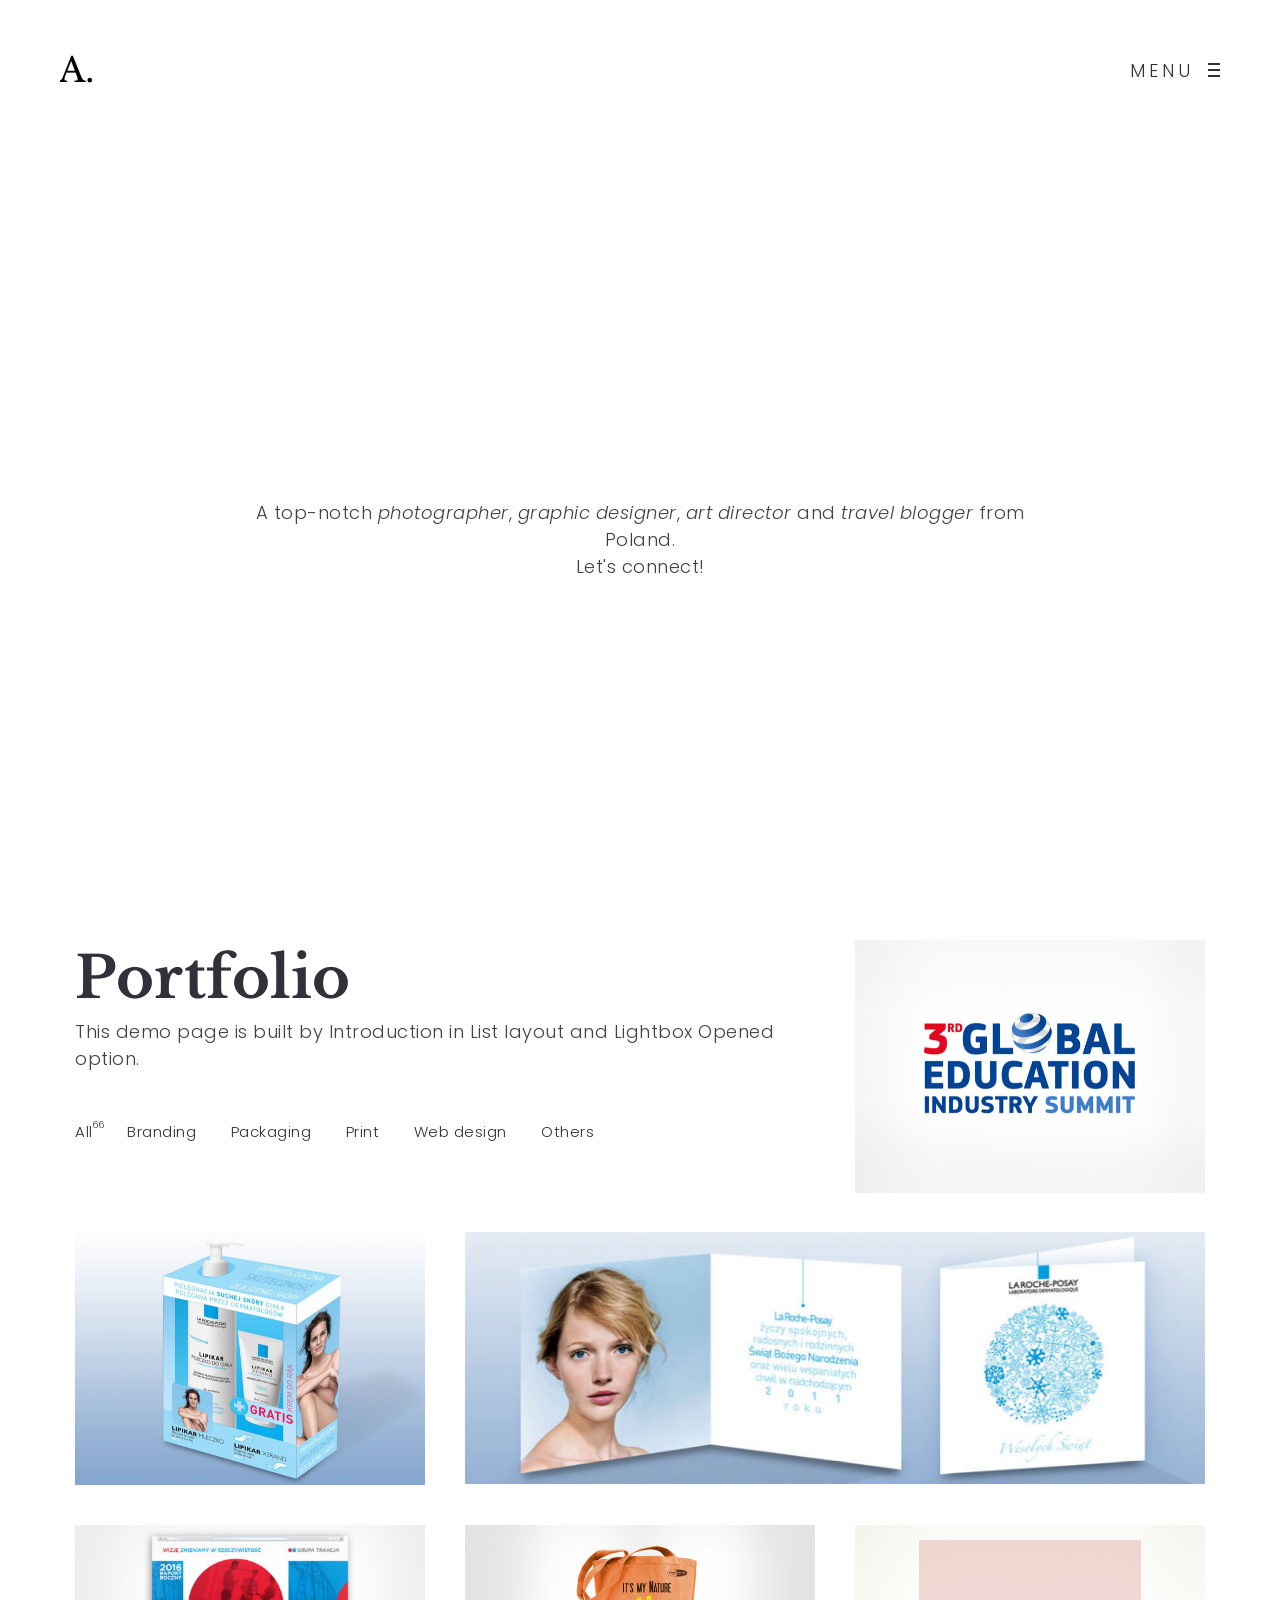
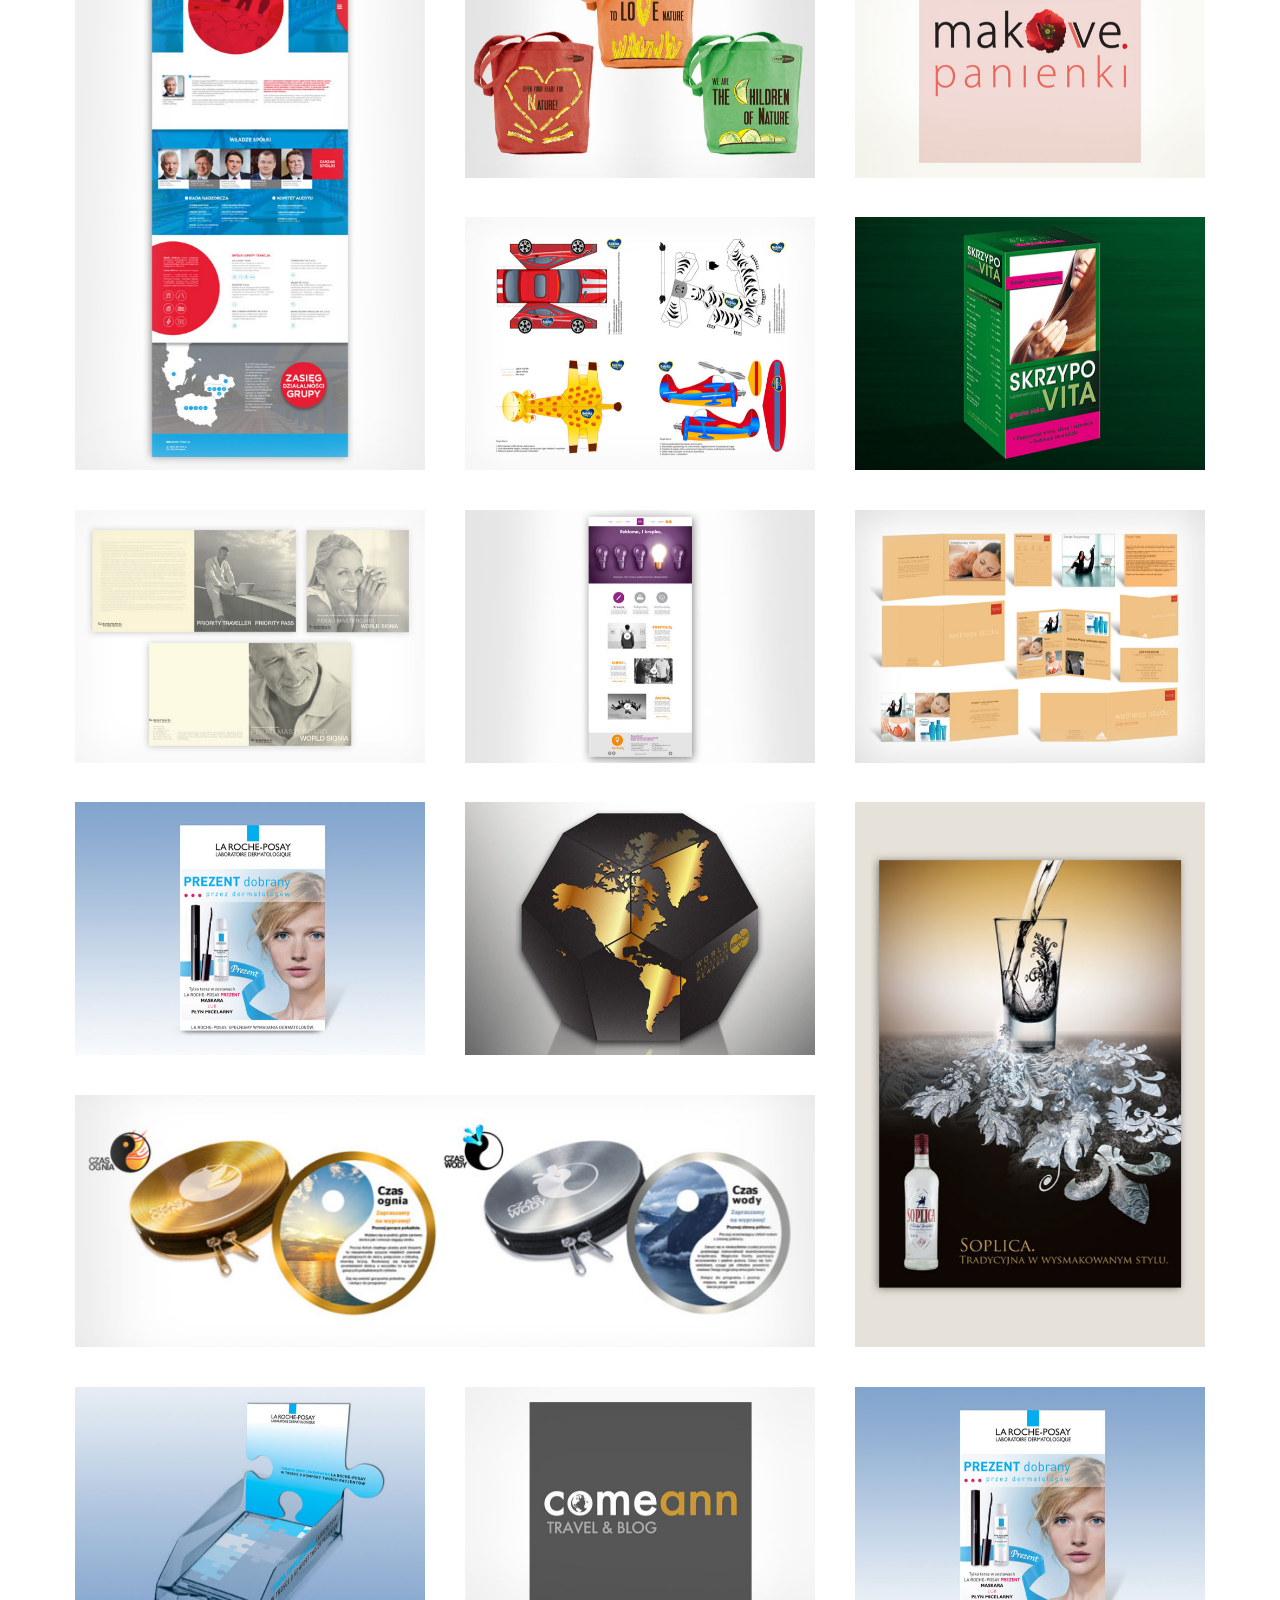
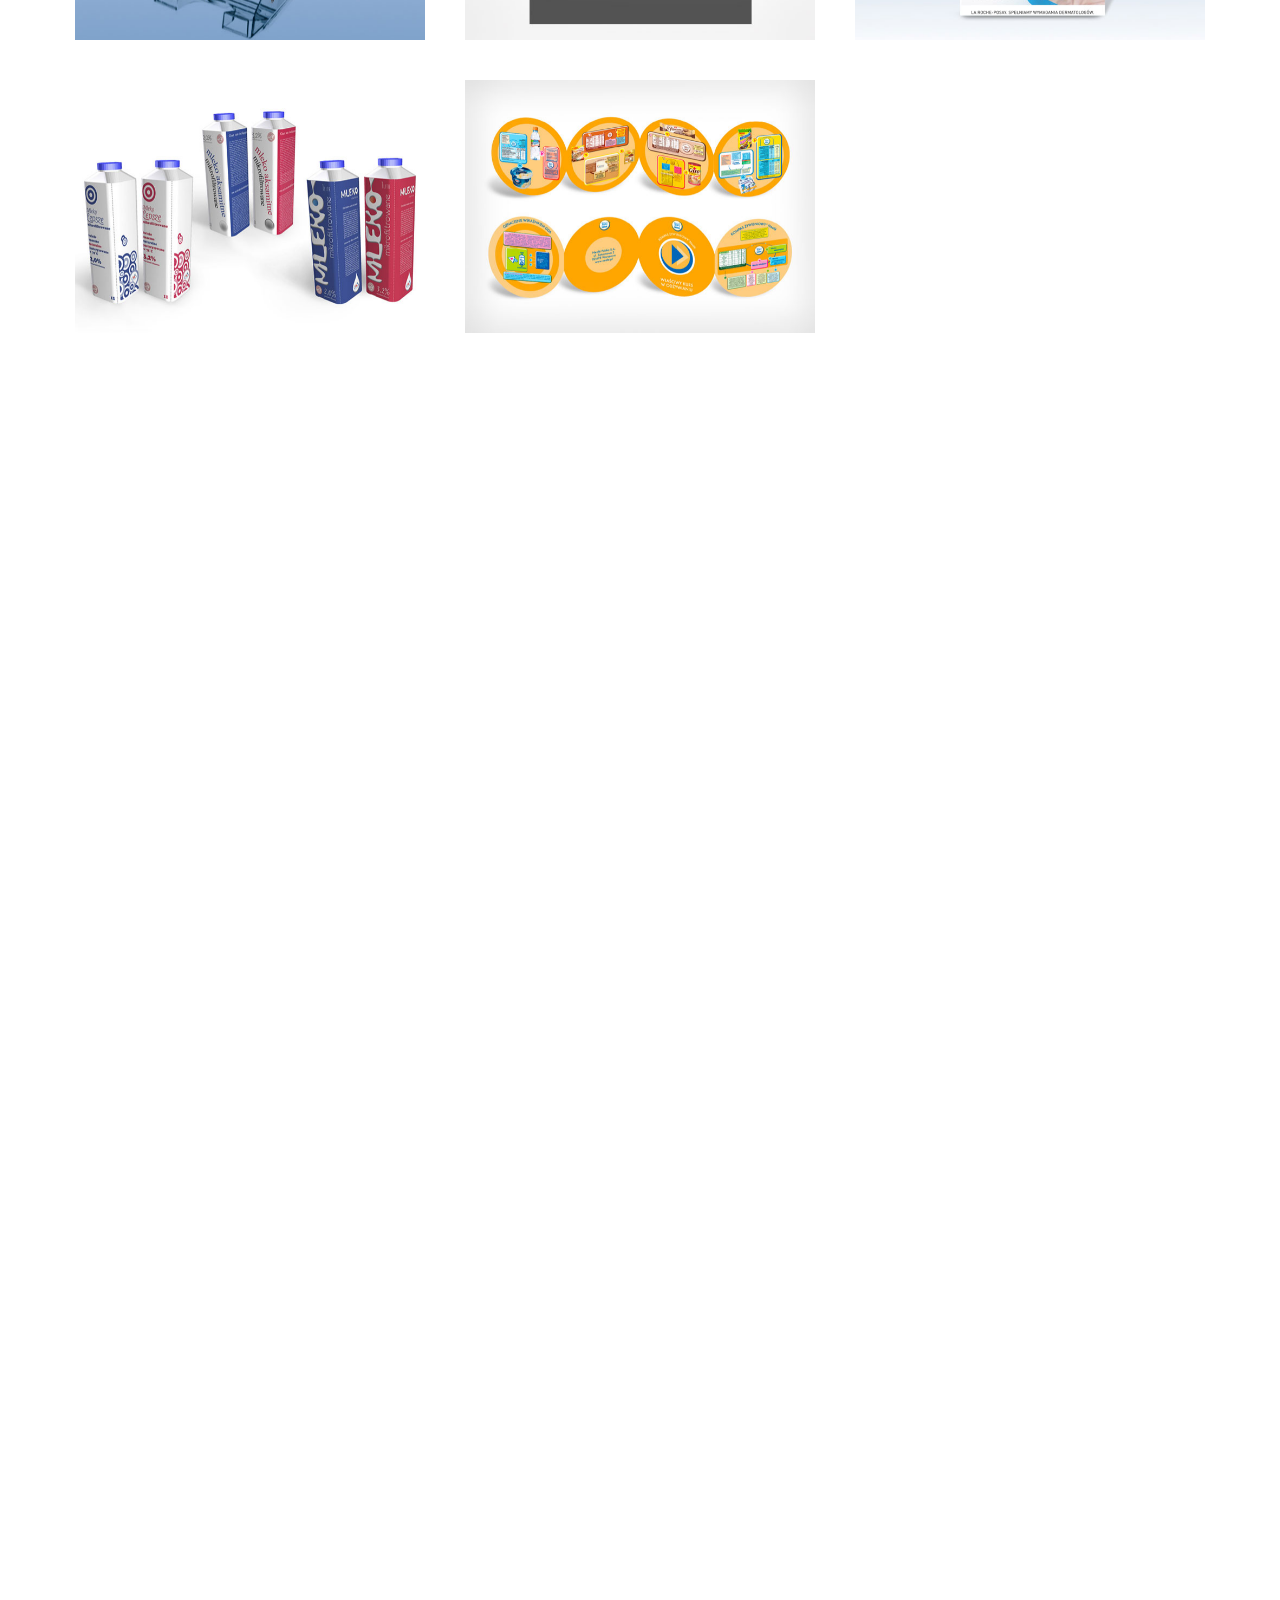
==== commit cd841cd7: "Filter working" ====
--- a/index.html
+++ b/index.html
@@ -225,7 +225,7 @@
                                     <!--Portfolio Listing-->
                                     <div class="masonry-list masonry-grid grid-mask-boxed-left lightbox-photoswipe">
 
-                                        <section class="grid-item--width2 grid-item-long grid-item filter-in-grid filter_works filter_branding filter_illustration filter_photography-works">
+                                        <section class="grid-item--width2 grid-item-long grid-item filter-in-grid filter_works filter_branding filter_packaging filter_print filter_others filter_web">
 
                                             <div class="grid-item-inside">
 
@@ -247,13 +247,13 @@
                                                                 <li class="filters-li"><a class="filters-a" data-filter=".filter_branding" href="page-archive.html"
                                                                         data-catid="4" data-pageid="112">Branding<span class="filter-num">11</span></a></li>
                                                                 <li class="filters-li"><a class="filters-a" data-filter=".filter_packaging" href="page-archive.html"
-                                                                        data-catid="7" data-pageid="112">Packaging<span class="filter-num">11</span></a></li>
+                                                                        data-catid="7" data-pageid="113">Packaging<span class="filter-num">11</span></a></li>
                                                                 <li class="filters-li"><a class="filters-a" data-filter=".filter_print" href="page-archive.html"
-                                                                        data-catid="25" data-pageid="112">Print<span class="filter-num">22</span></a></li>
+                                                                        data-catid="8" data-pageid="114">Print<span class="filter-num">22</span></a></li>
                                                                 <li class="filters-li"><a class="filters-a" data-filter=".filter_web" href="page-archive.html"
-                                                                        data-catid="25" data-pageid="112">Web design<span class="filter-num">11</span></a></li>
+                                                                        data-catid="9" data-pageid="115">Web design<span class="filter-num">11</span></a></li>
                                                                 <li class="filters-li"><a class="filters-a" data-filter=".filter_others" href="page-archive.html"
-                                                                        data-catid="25" data-pageid="112">Others<span class="filter-num">11</span></a></li>
+                                                                        data-catid="10" data-pageid="116">Others<span class="filter-num">11</span></a></li>
                                                             </ul>
 
                                                         </div>
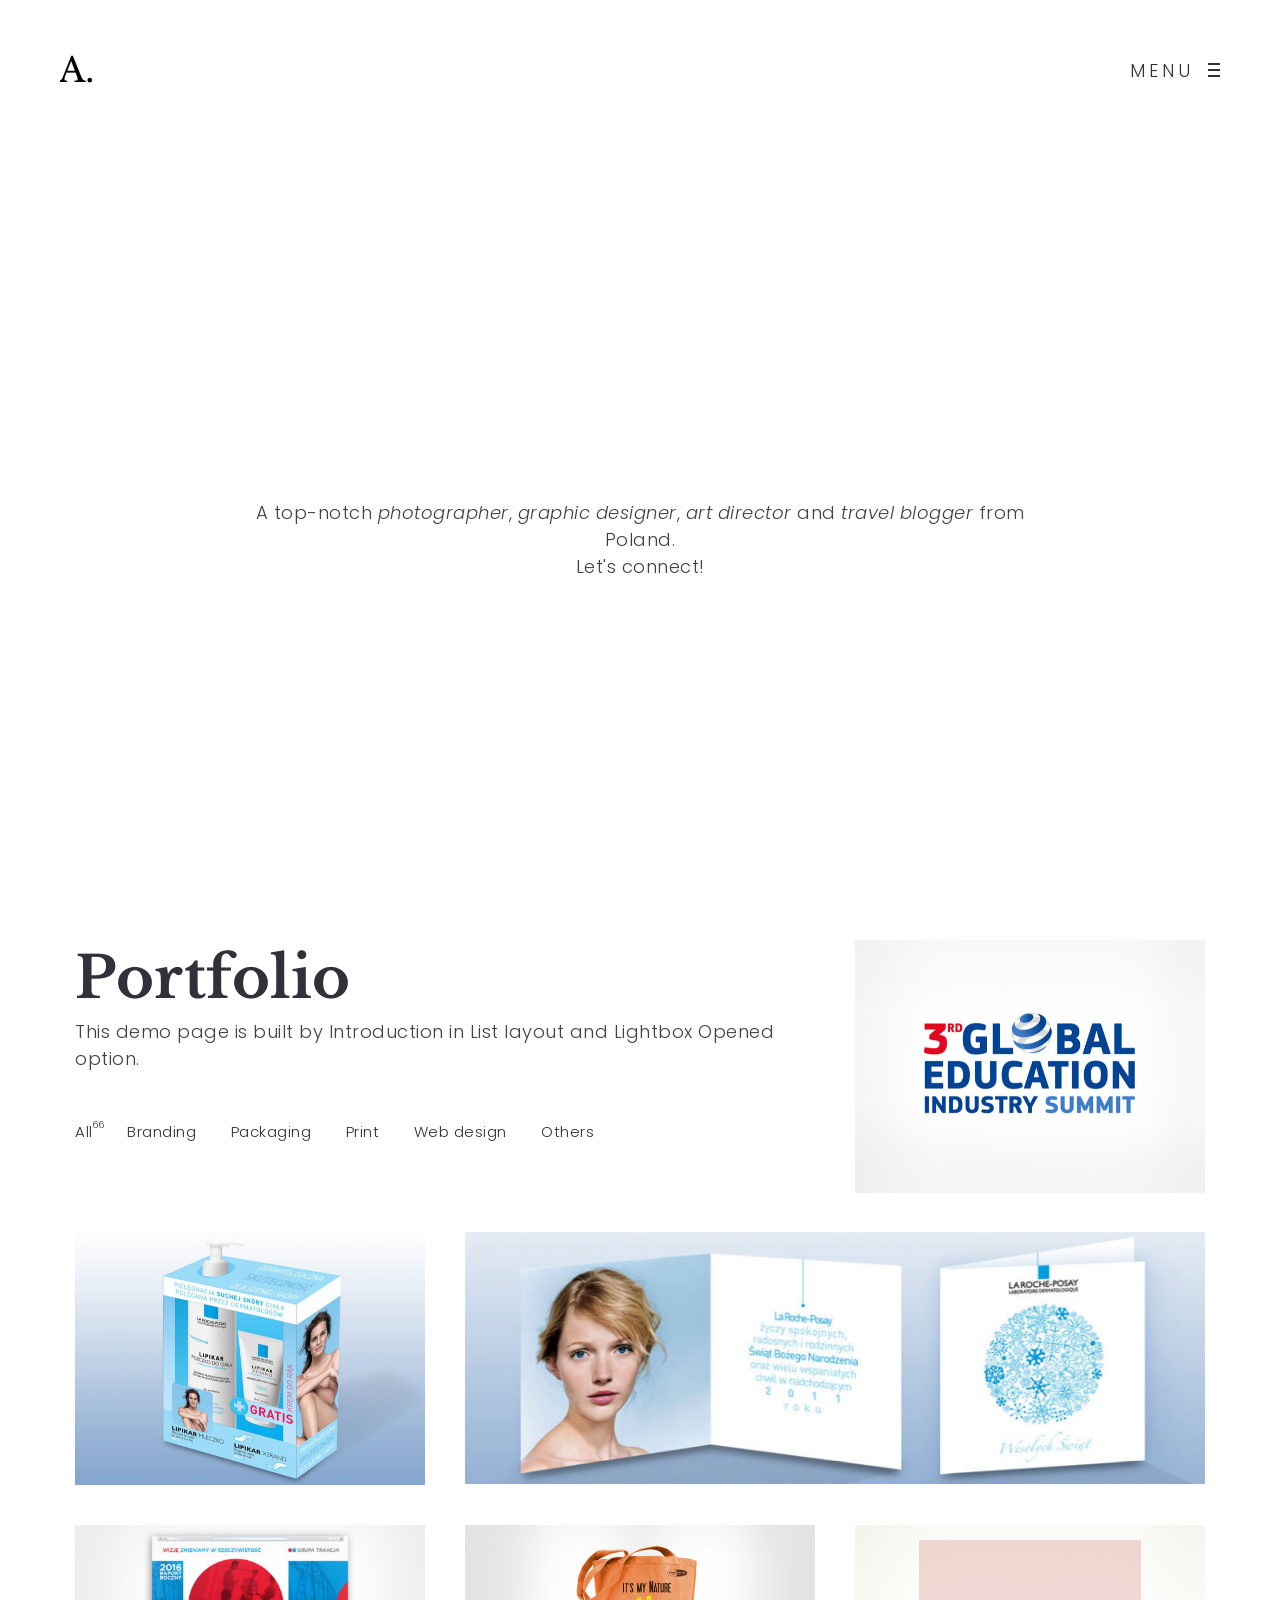
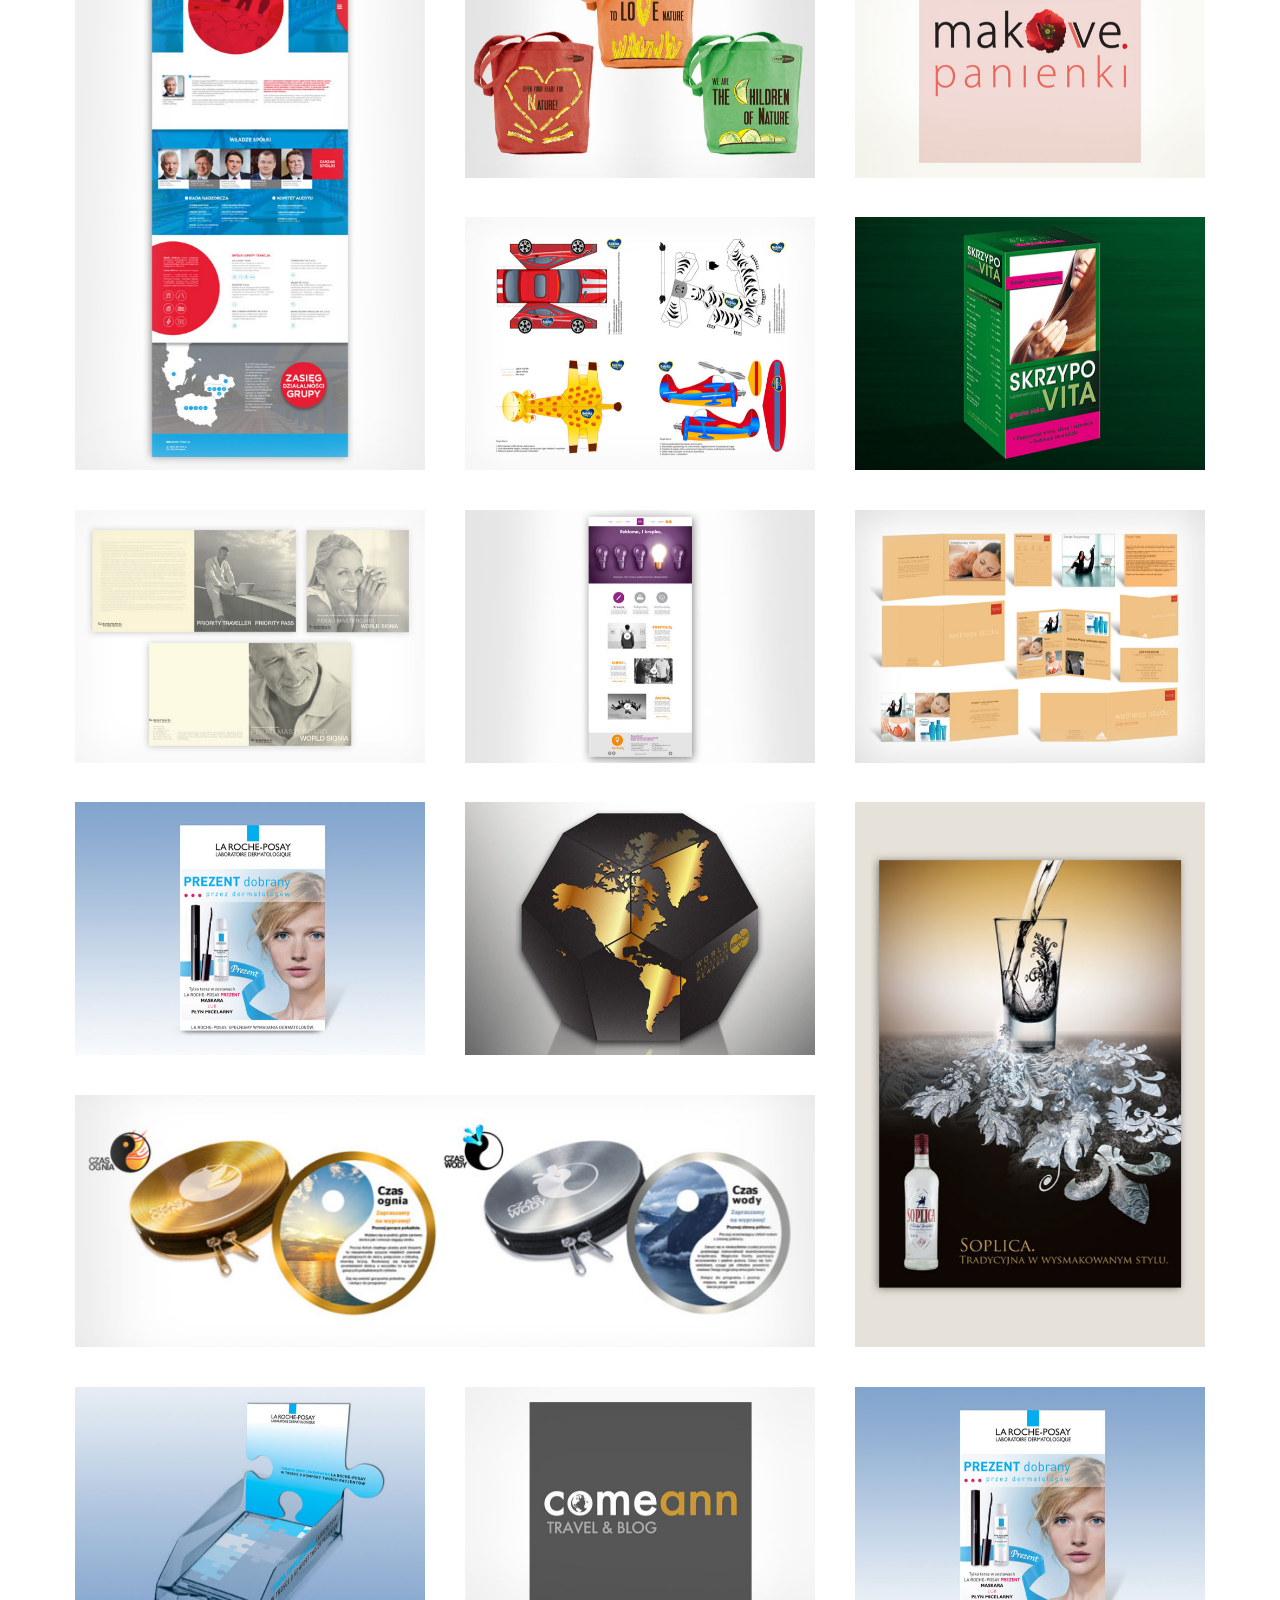
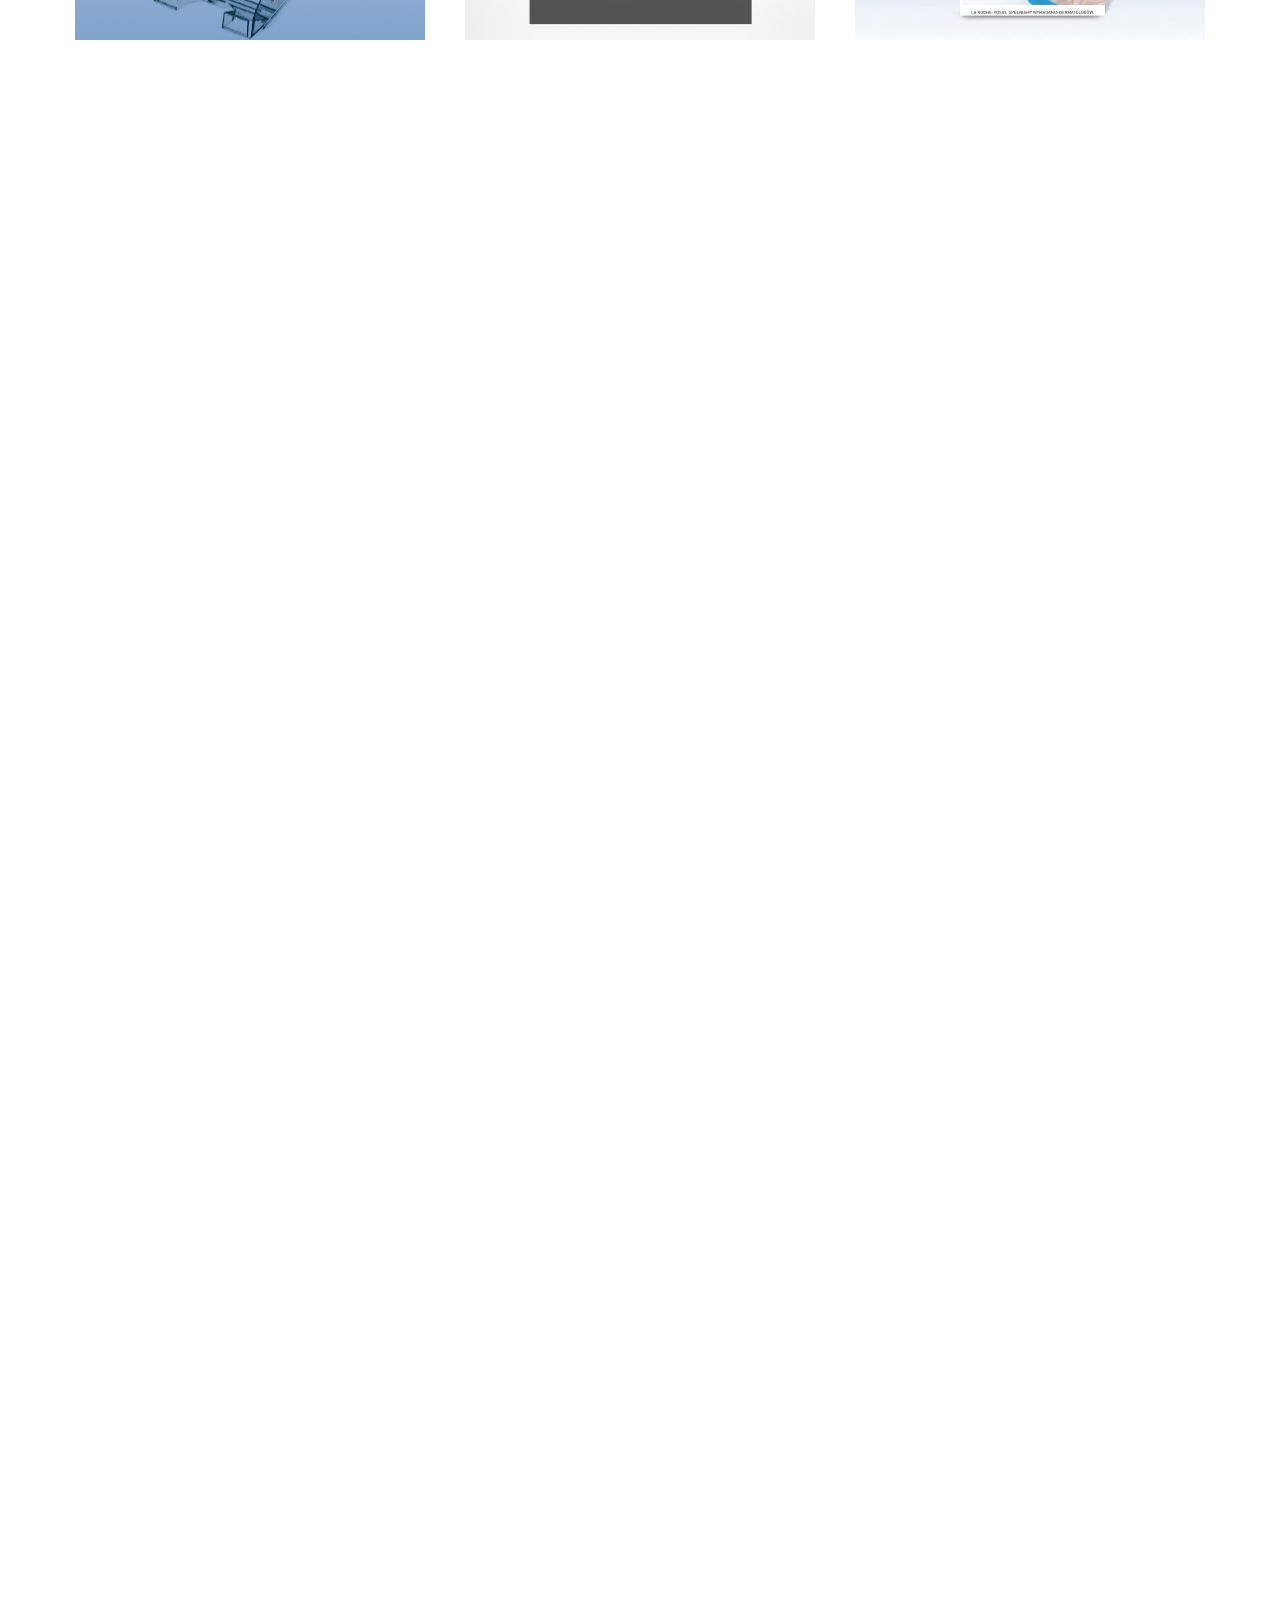
==== commit 22eca5ea: "Change works link" ====
--- a/index.html
+++ b/index.html
@@ -129,7 +129,7 @@
                         <ul class="menu clearfix">
                             <li id="menu-item-245" class="menu-item"><a href="index.html">Home</a></li>
                             <li id="menu-item-256" class="menu-item"><a href="about.html">About</a></li>
-                            <li id="menu-item-246" class="menu-item"><a href="works.html">Works</a></li>
+                            <li id="menu-item-246" class="menu-item"><a href="index.html">Works</a></li>
                             <li id="menu-item-247" class="menu-item"><a href="contact.html">Contact</a></li>
                         </ul>
                     </div>
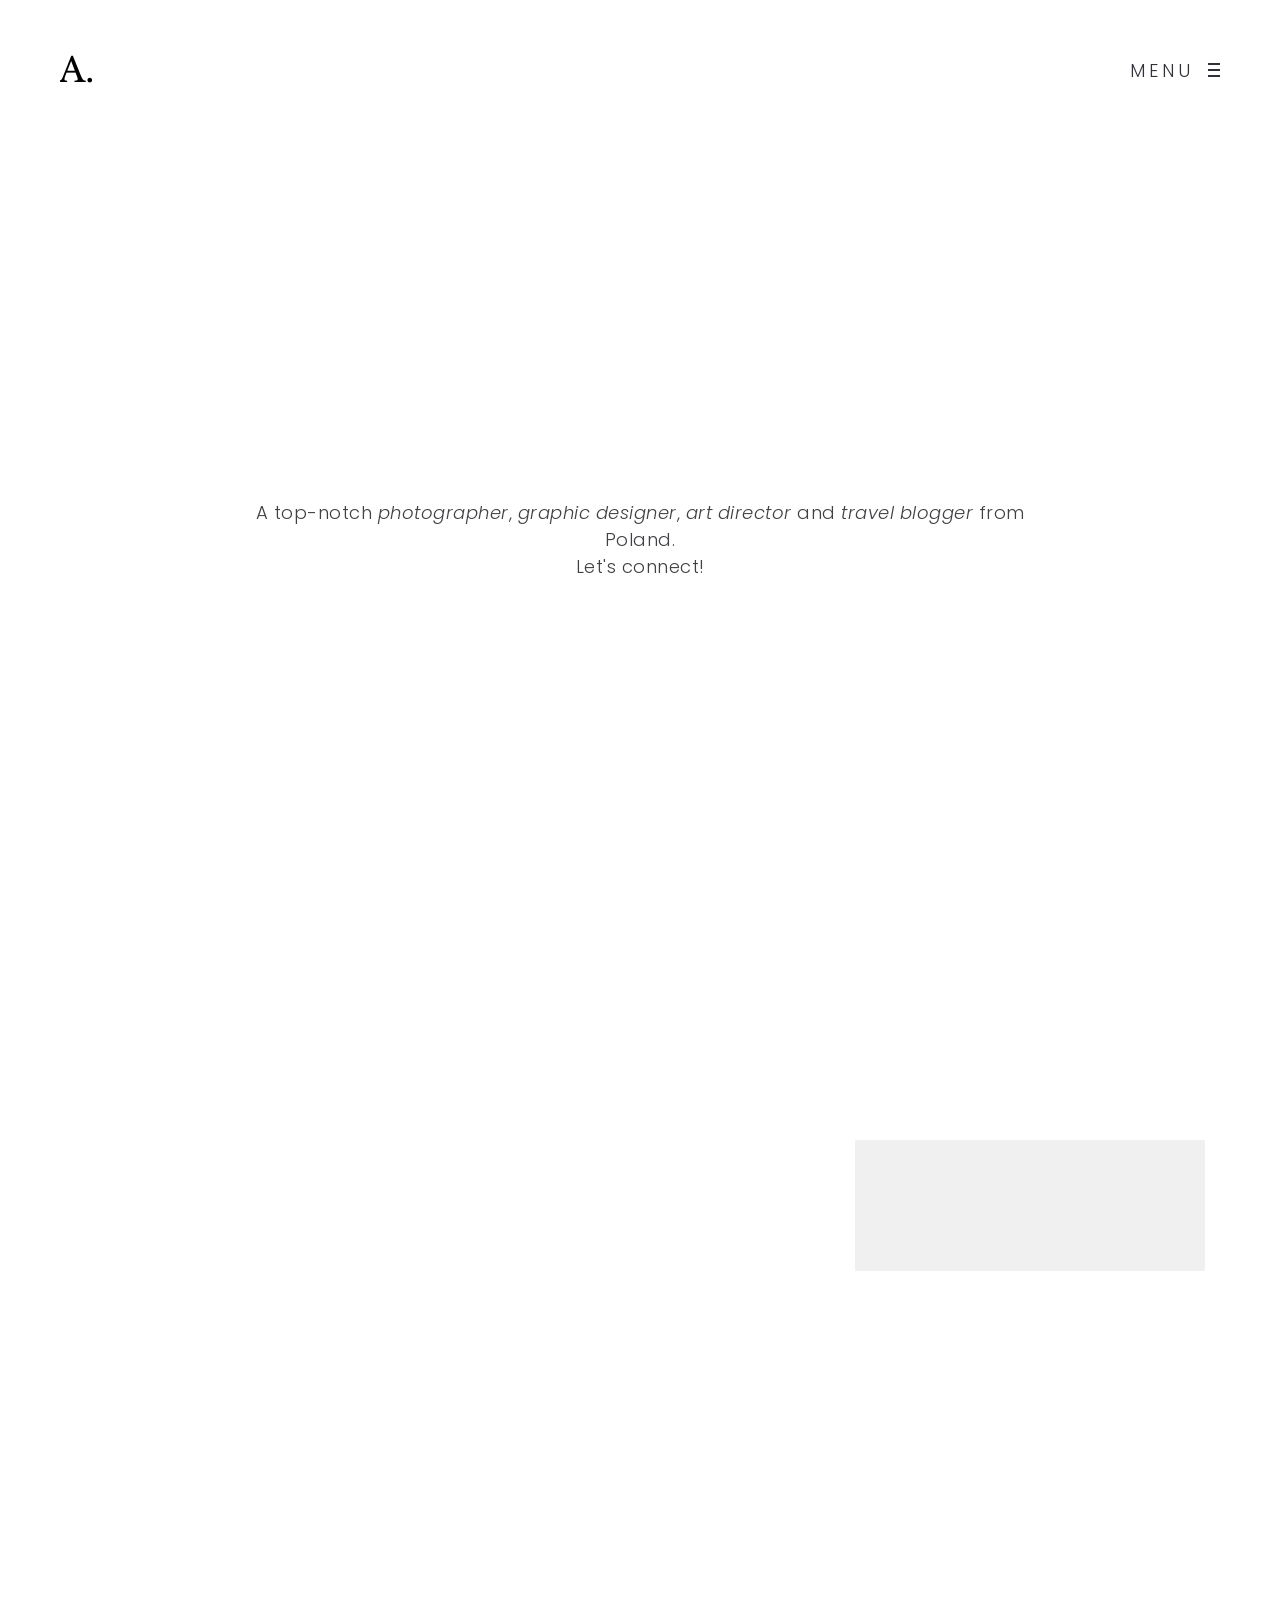
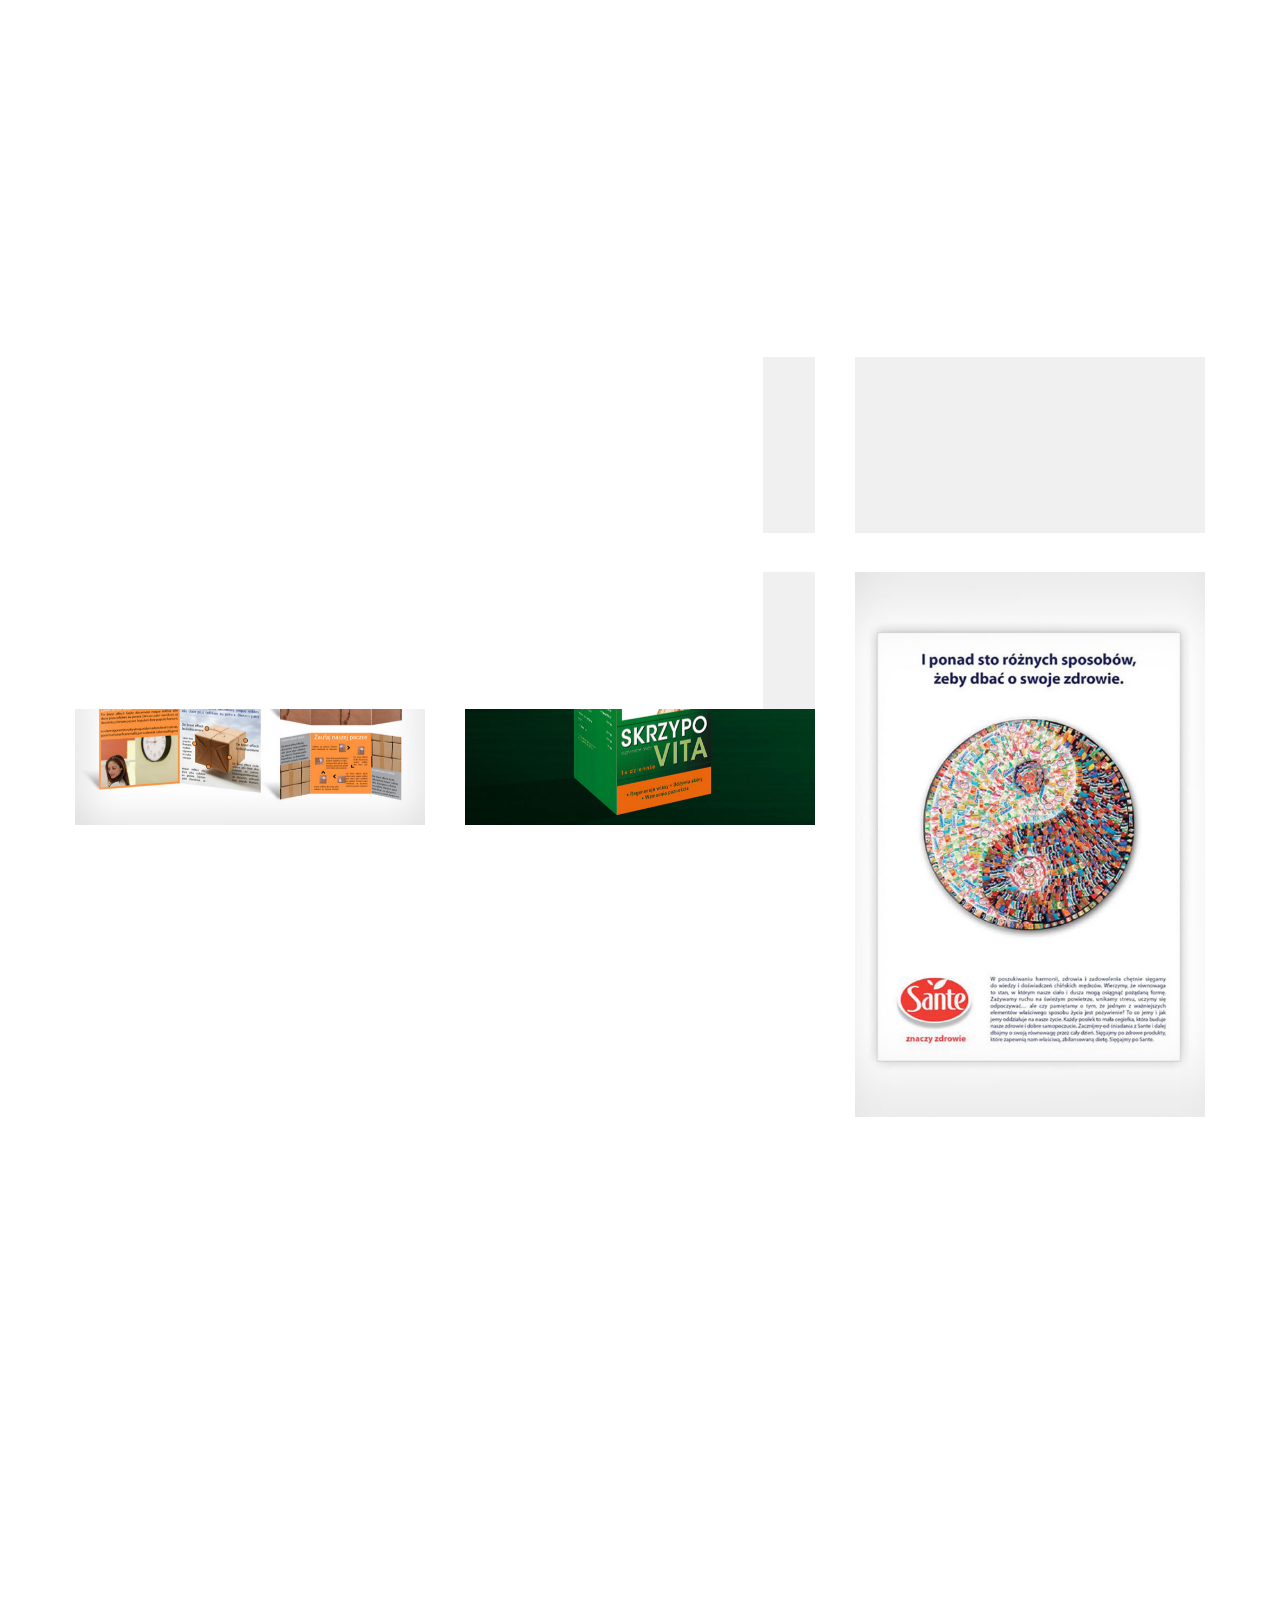
==== commit 8bc89ab3: "Fix works link" ====
--- a/index.html
+++ b/index.html
@@ -57,7 +57,7 @@
     <!--[if lte IE 8]>
     	<div style="width: 100%;" class="messagebox_orange">Your browser is obsolete and does not support this webpage. Please use newer version of your browser or visit <a href="http://www.ie6countdown.com/" target="_new">Internet Explorer 6 countdown page</a>  for more information. </div>
     	<![endif]-->
-
+    <script src="https://ajax.googleapis.com/ajax/libs/jquery/3.2.1/jquery.min.js"></script>
 </head>
 
 <body class="home page no-customize-support default-dark-logo pswp-light-skin responsive-ux page-template-masonry-body page-template-intro-above-list-body navi-hide page_from_top dark-logo header-sticky preload">
@@ -129,7 +129,7 @@
                         <ul class="menu clearfix">
                             <li id="menu-item-245" class="menu-item"><a href="index.html">Home</a></li>
                             <li id="menu-item-256" class="menu-item"><a href="about.html">About</a></li>
-                            <li id="menu-item-246" class="menu-item"><a href="index.html">Works</a></li>
+                            <li id="menu-item-246" class="menu-item"><a href="works.html">Works</a></li>
                             <li id="menu-item-247" class="menu-item"><a href="contact.html">Contact</a></li>
                         </ul>
                     </div>
@@ -215,8 +215,8 @@
                         <div id="content_wrap" class="">
 
                             <!--Portfolio Template-->
-                            <div class="container-masonry ux-portfolio-spacing-40 ux-portfolio-3col container ux-has-filter" data-col="3" data-spacer="40"
-                                data-template="intro-in-list">
+                            <div id="portfolio" class="container-masonry ux-portfolio-spacing-40 ux-portfolio-3col container ux-has-filter" data-col="3"
+                                data-spacer="40" data-template="intro-in-list">
 
                                 <!--Portfolio Template-->
                                 <div class="container-masonry ux-portfolio-spacing-40 ux-portfolio-3col container ux-has-filter" data-col="3" data-spacer="40"
@@ -1760,6 +1760,8 @@
                         <script type='text/javascript' src='js/main.min.js'></script>
                         <!-- Air. Theme main js -->
                         <script type='text/javascript' src='js/custom.theme.js'></script>
+                        <!-- Custom js -->
+                        <script type='text/javascript' src='js/app.js'></script>
 
 </body>
 
--- a/css/style.css
+++ b/css/style.css
@@ -69,24 +69,24 @@
 input[type="search"],
 input.search_top_form_text[type="text"],
 input[type="text"].textboxsearch {
-    box-sizing: border-box;
-    -webkit-box-sizing: border-box;
-    -moz-box-sizing: border-box;
+  box-sizing: border-box;
+  -webkit-box-sizing: border-box;
+  -moz-box-sizing: border-box;
 }
 
 html {
-    font-size: 62.5%;
-    -webkit-font-smoothing: antialiased;
-    -webkit-text-size-adjust: 100%;
-    -moz-osx-font-smoothing: grayscale;
-    text-rendering: optimizeLegibility;
+  font-size: 62.5%;
+  -webkit-font-smoothing: antialiased;
+  -webkit-text-size-adjust: 100%;
+  -moz-osx-font-smoothing: grayscale;
+  text-rendering: optimizeLegibility;
 }
 
 body {
-    position: relative;
-    margin: 0;
-    overflow-x: hidden;
-    line-height: 1.5;
+  position: relative;
+  margin: 0;
+  overflow-x: hidden;
+  line-height: 1.5;
 }
 
 a,
@@ -100,37 +100,37 @@
 input[type="password"]:focus,
 input[type="submit"]:focus,
 button:focus {
-    text-decoration: none;
-    outline: none;
+  text-decoration: none;
+  outline: none;
 }
 
 ol,
 ul {
-    list-style: none;
-    outline: none;
+  list-style: none;
+  outline: none;
 }
 
 ul {
-    margin-left: 0;
+  margin-left: 0;
 }
 
 li {
-    list-style: none
+  list-style: none
 }
 
 img {
-    max-width: 100%;
-    height: auto;
+  max-width: 100%;
+  height: auto;
 }
 
 
 /* Grid */
 
 .container-fluid {
-    position: relative;
-    width: 100%;
-    padding-left: 60px;
-    padding-right: 60px;
+  position: relative;
+  width: 100%;
+  padding-left: 60px;
+  padding-right: 60px;
 }
 
 .container,
@@ -182,43 +182,43 @@
 .col-sm-12,
 .col-md-12,
 .col-lg-12 {
-    padding-left: 20px;
-    padding-right: 20px;
+  padding-left: 20px;
+  padding-right: 20px;
 }
 
 .row {
-    margin-left: -20px;
-    margin-right: -20px;
+  margin-left: -20px;
+  margin-right: -20px;
 }
 
 .middle-ux {
-    position: relative;
-    top: 50%;
-    -webkit-transform: translate(0, -50%);
-    -moz-transform: translate(0, -50%);
-    -ms-transform: translate(0, -50%);
-    transform: translate(0, -50%);
+  position: relative;
+  top: 50%;
+  -webkit-transform: translate(0, -50%);
+  -moz-transform: translate(0, -50%);
+  -ms-transform: translate(0, -50%);
+  transform: translate(0, -50%);
 }
 
 .center-ux,
 .title-ux.line_both_sides.center,
 .title-ux.line_under_over.center {
-    position: relative;
-    left: 50%;
-    -webkit-transform: translate(-50%, 0);
-    -moz-transform: translate(-50%, 0);
-    -ms-transform: translate(-50%, 0);
-    transform: translate(-50%, 0);
+  position: relative;
+  left: 50%;
+  -webkit-transform: translate(-50%, 0);
+  -moz-transform: translate(-50%, 0);
+  -ms-transform: translate(-50%, 0);
+  transform: translate(-50%, 0);
 }
 
 .centered-ux {
-    position: relative;
-    left: 50%;
-    top: 50%;
-    -webkit-transform: translate(-50%, -50%);
-    -moz-transform: translate(-50%, -50%);
-    -ms-transform: translate(-50%, -50%);
-    transform: translate(-50%, -50%);
+  position: relative;
+  left: 50%;
+  top: 50%;
+  -webkit-transform: translate(-50%, -50%);
+  -moz-transform: translate(-50%, -50%);
+  -ms-transform: translate(-50%, -50%);
+  transform: translate(-50%, -50%);
 }
 
 
@@ -243,39 +243,39 @@
 input[type="submit"],
 button,
 .ux-btn {
-    width: 100%;
-    border-radius: 0;
-    border: none;
-    border: 1px solid currentColor;
-    margin-bottom: 20px;
-    padding: 10px;
-    height: 40px;
-    width: 100%;
-    letter-spacing: 0px;
-    box-shadow: none;
-    -webkit-appearance: none;
-    background: none;
-    color: #313139;
+  width: 100%;
+  border-radius: 0;
+  border: none;
+  border: 1px solid currentColor;
+  margin-bottom: 20px;
+  padding: 10px;
+  height: 40px;
+  width: 100%;
+  letter-spacing: 0px;
+  box-shadow: none;
+  -webkit-appearance: none;
+  background: none;
+  color: #313139;
 }
 
 input,
 select,
 textarea {
-    -moz-border-radius: 0px;
-    -webkit-border-radius: 0px;
-    border-radius: 0px;
+  -moz-border-radius: 0px;
+  -webkit-border-radius: 0px;
+  border-radius: 0px;
 }
 
 input[type="text"],
 input[type="search"],
 input[type="password"],
 textarea {
-    -webkit-appearance: none;
+  -webkit-appearance: none;
 }
 
 legend,
 iframe {
-    border: none;
+  border: none;
 }
 
 p,
@@ -290,8 +290,8 @@
 h6,
 input[type="radio"],
 input[type="checkbox"] {
-    margin: 0;
-    padding: 0;
+  margin: 0;
+  padding: 0;
 }
 
 select,
@@ -311,132 +311,132 @@
 input[type="tel"],
 input[type="color"],
 .uneditable-input {
-    margin: 0;
+  margin: 0;
 }
 
 select {
-    -webkit-appearance: none;
-    -moz-appearance: none;
-    appearance: none;
-    text-indent: 1px;
-    text-overflow: '';
-    width: 100%;
-    height: 40px;
-    line-height: 40px;
-    font-size: 16px;
-    font-size: 1.6rem;
-    padding: 0;
-    background: none;
-    background-image: url(img/select-dark.png);
-    background-position: 100% 50%;
-    background-repeat: no-repeat;
-    background-size: 6px 12px;
-    color: #333;
-    border: none;
-    border-bottom: 2px solid currentColor;
+  -webkit-appearance: none;
+  -moz-appearance: none;
+  appearance: none;
+  text-indent: 1px;
+  text-overflow: '';
+  width: 100%;
+  height: 40px;
+  line-height: 40px;
+  font-size: 16px;
+  font-size: 1.6rem;
+  padding: 0;
+  background: none;
+  background-image: url(img/select-dark.png);
+  background-position: 100% 50%;
+  background-repeat: no-repeat;
+  background-size: 6px 12px;
+  color: #333;
+  border: none;
+  border-bottom: 2px solid currentColor;
 }
 
 input[type="email"]:focus {
-    box-shadow: none;
-    color: inherit;
+  box-shadow: none;
+  color: inherit;
 }
 
 textarea {
-    height: 75px;
-    line-height: 1.5;
+  height: 75px;
+  line-height: 1.5;
 }
 
 button,
 input[type="submit"],
 .ux-btn {
-    width: auto;
-    height: 40px;
-    line-height: 38px;
-    margin-top: 10px;
-    padding: 0 15px;
-    border: 1px solid currentColor;
+  width: auto;
+  height: 40px;
+  line-height: 38px;
+  margin-top: 10px;
+  padding: 0 15px;
+  border: 1px solid currentColor;
 }
 
 .ux-btn:hover,
 input[type="submit"]:hover,
 button:hover {
-    background-color: currentColor;
+  background-color: currentColor;
 }
 
 
 /* theme's wrap */
 
 .no-scroll {
-    overflow: hidden;
+  overflow: hidden;
 }
 
 #wrap-outer {
-    position: relative;
-    left: 0;
-    z-index: 100;
-    width: 100%;
+  position: relative;
+  left: 0;
+  z-index: 100;
+  width: 100%;
 }
 
 #wrap {
-    position: relative;
-    top: 0;
-    max-width: 100%;
-    width: 100%;
-    min-height: calc(100vh - 140px);
+  position: relative;
+  top: 0;
+  max-width: 100%;
+  width: 100%;
+  min-height: calc(100vh - 140px);
 }
 
 .fullwidth-ux #wrap {
-    max-width: 100%;
+  max-width: 100%;
 }
 
 .clear {
-    clear: both;
+  clear: both;
 }
 
 .container-inn {
-    width: 800px;
-    margin-left: auto;
-    margin-right: auto;
+  width: 800px;
+  margin-left: auto;
+  margin-right: auto;
 }
 
 .disable-hover {
-    pointer-events: none;
+  pointer-events: none;
 }
 
 .container .container {
-    padding-left: 0;
-    padding-right: 0;
-    width: auto;
+  padding-left: 0;
+  padding-right: 0;
+  width: auto;
 }
 
 .container .container.page-template-intro-left-list-right {
-    width: 100%;
+  width: 100%;
 }
 
 
 /* General css3*/
 
 .fullscreen-wrap {
-    height: 500px;
-    height: 100vh;
+  height: 500px;
+  height: 100vh;
 }
 
 .ux-background-img {
-    background-position: 50% 50%;
-    background-repeat: no-repeat;
-    -webkit-background-size: cover;
-    background-size: cover;
+  background-position: 50% 50%;
+  background-repeat: no-repeat;
+  -webkit-background-size: cover;
+  background-size: cover;
 }
 
 .touchevents body[class*="Safari"] .ux-background-img {
-    background-attachment: scroll;
+  background-attachment: scroll;
 }
 
 .preload * {
-    -webkit-transition: none;
-    -moz-transition: none;
-    -ms-transition: none;
-    transition: none;
+  -webkit-transition: none;
+  -moz-transition: none;
+  -ms-transition: none;
+  transition: none;
 }
 
 .no-touchevents body.header-sticky:not(.ux-bordered) #header,
@@ -486,9 +486,9 @@
 .blog-unit-video-play,
 .container-masonry .grid-item-inside,
 .woocommerce .button {
-    -webkit-transition: all .5s;
-    -moz-transition: all .5s;
-    transition: all .5s;
+  -webkit-transition: all .5s;
+  -moz-transition: all .5s;
+  transition: all .5s;
 }
 
 .collage-caption,
@@ -514,9 +514,9 @@
 .nav-tabs>li>a:after,
 .navi-trigger-text,
 .navi-trigger-hamberg-line {
-    -webkit-transition: -webkit-transform .5s;
-    -moz-transition: -moz-transform .5s;
-    transition: transform .5s;
+  -webkit-transition: -webkit-transform .5s;
+  -moz-transition: -moz-transform .5s;
+  transition: transform .5s;
 }
 
 .head-meta-icon,
@@ -525,9 +525,9 @@
 input[type="submit"],
 .blog-unit-link-li,
 .ux-bag {
-    -webkit-transition: background-color .5s;
-    -moz-transition: background-color .5s;
-    transition: background-color .5s;
+  -webkit-transition: background-color .5s;
+  -moz-transition: background-color .5s;
+  transition: background-color .5s;
 }
 
 .logo-invert,
@@ -539,9 +539,9 @@
 .product-caption,
 .single-fullwidth-slider-carousel-img,
 .top-slider .owl-dot {
-    -webkit-transition: opacity 0.5s;
-    -moz-transition: opacity 0.5s;
-    transition: opacity 0.5s;
+  -webkit-transition: opacity 0.5s;
+  -moz-transition: opacity 0.5s;
+  transition: opacity 0.5s;
 }
 
 .carousel-des-wrap-tit-a,
@@ -560,25 +560,25 @@
 .comment-author-a,
 .comment-meta .reply,
 .comment-form .logged a {
-    -webkit-transition: color 0.5s;
-    -moz-transition: color 0.5s;
-    transition: color 0.5s;
+  -webkit-transition: color 0.5s;
+  -moz-transition: color 0.5s;
+  transition: color 0.5s;
 }
 
 #navi ul li ul.sub-menu,
 #navi ul li ul.sub-menu li,
 .search_top_form {
-    -webkit-transition: opacity 250ms ease-in-out;
-    -moz-transition: opacity 250ms ease-in-out;
-    transition: opacity 250ms ease-in-out;
+  -webkit-transition: opacity 250ms ease-in-out;
+  -moz-transition: opacity 250ms ease-in-out;
+  transition: opacity 250ms ease-in-out;
 }
 
 .fullwrap-block {
-    display: block;
+  display: block;
 }
 
 .fullwrap-block .owl-stage-outer {
-    width: 100%;
+  width: 100%;
 }
 
 
@@ -586,209 +586,210 @@
 
 .page-loading,
 .page-loading.visible {
-    -webkit-transition: all .4s;
-    -moz-transition: all .4s;
-    transition: all .4s;
+  -webkit-transition: all .4s;
+  -moz-transition: all .4s;
+  transition: all .4s;
 }
 
 .page-loading {
-    position: fixed;
-    z-index: 9999;
-    left: 0;
-    top: 0;
-    right: 0px;
-    bottom: 0px;
-    opacity: 0;
-    visibility: hidden;
+  position: fixed;
+  z-index: 9999;
+  left: 0;
+  top: 0;
+  right: 0px;
+  bottom: 0px;
+  opacity: 0;
+  visibility: hidden;
 }
 
 .page-loading.visible {
-    opacity: 1;
-    visibility: visible;
+  opacity: 1;
+  visibility: visible;
 }
 
 .page-loading.visible~#wrap-outer #header,
 .page-loading.visible~#wrap-outer #content,
 .page-loading.visible~#wrap-outer #footer {
-    opacity: 0;
-    -webkit-transition: all .5s;
-    -moz-transition: all .5s;
-    transition: all .5s;
+  opacity: 0;
+  -webkit-transition: all .5s;
+  -moz-transition: all .5s;
+  transition: all .5s;
 }
 
 .page-loading.visible~#wrap-outer #header {
-    -webkit-transform: translateY(-140px);
-    -moz-transform: translateY(-140px);
-    -ms-transform: translateY(-140px);
-    transform: translateY(-140px);
+  -webkit-transform: translateY(-140px);
+  -moz-transform: translateY(-140px);
+  -ms-transform: translateY(-140px);
+  transform: translateY(-140px);
 }
 
 .page-loading-inn {
-    position: relative;
-    width: 100%;
-    height: 100%;
+  position: relative;
+  width: 100%;
+  height: 100%;
 }
 
 .page-loading-transform,
 .ux-loading-transform {
-    position: absolute;
-    top: 50%;
-    left: 0;
-    line-height: 36px;
-    text-align: center;
-    width: 100%;
-    -webkit-transform: translateY(-50%);
-    -moz-transform: translateY(-50%);
-    -ms-transform: translateY(-50%);
-    transform: translateY(-50%);
+  position: absolute;
+  top: 50%;
+  left: 0;
+  line-height: 36px;
+  text-align: center;
+  width: 100%;
+  -webkit-transform: translateY(-50%);
+  -moz-transform: translateY(-50%);
+  -ms-transform: translateY(-50%);
+  transform: translateY(-50%);
 }
 
 .page-loading~#wrap-outer #content,
 .page-loading~#wrap-outer #footer {
-    opacity: 1;
-    -webkit-transition: all .5s;
-    -moz-transition: all .5s;
-    transition: all .5s;
+  opacity: 1;
+  -webkit-transition: all .5s;
+  -moz-transition: all .5s;
+  transition: all .5s;
 }
 
 .page-loading~#wrap-outer #content {
-    -webkit-transition: all .5s .5s;
-    -moz-transition: all .5s .5s;
-    transition: all .5s .5s;
+  -webkit-transition: all .5s .5s;
+  -moz-transition: all .5s .5s;
+  transition: all .5s .5s;
+  padding-top: 200px;
 }
 
 .page-loading~#wrap-outer #header {
-    -webkit-transform: translateY(0);
-    -moz-transform: translateY(0);
-    -ms-transform: translateY(0);
-    transform: translateY(0);
+  -webkit-transform: translateY(0);
+  -moz-transform: translateY(0);
+  -ms-transform: translateY(0);
+  transform: translateY(0);
 }
 
 .page-loading .loading-transform {
-    margin-top: 0;
+  margin-top: 0;
 }
 
 .page-loading .site-loading-logo img {
-    max-height: 120px;
-    max-width: 240px;
-    width: auto;
-    height: auto;
+  max-height: 120px;
+  max-width: 240px;
+  width: auto;
+  height: auto;
 }
 
 .search-loading {
-    position: relative;
+  position: relative;
 }
 
 .search-loading:after,
 .search-loading:before {
-    content: '.';
-    position: absolute;
-    left: -5px;
-    -webkit-animation: SearchLoadingBrething 1s infinite ease-in-out;
-    -moz-animation: SearchLoadingBrething 1s infinite ease-in-out;
-    animation: SearchLoadingBrething 1s infinite ease-in-out;
+  content: '.';
+  position: absolute;
+  left: -5px;
+  -webkit-animation: SearchLoadingBrething 1s infinite ease-in-out;
+  -moz-animation: SearchLoadingBrething 1s infinite ease-in-out;
+  animation: SearchLoadingBrething 1s infinite ease-in-out;
 }
 
 .search-loading:before {
-    left: 5px;
-    animation-delay: .2s;
+  left: 5px;
+  animation-delay: .2s;
 }
 
 @-webkit-keyframes SearchLoadingBrething {
-    0% {
-        opacity: .1;
-    }
-    50% {
-        opacity: 1;
-    }
-    100% {
-        opacity: .2;
-    }
+  0% {
+    opacity: .1;
+  }
+  50% {
+    opacity: 1;
+  }
+  100% {
+    opacity: .2;
+  }
 }
 
 @-moz-keyframes SearchLoadingBrething {
-    0% {
-        opacity: .1;
-    }
-    50% {
-        opacity: 1;
-    }
-    100% {
-        opacity: .2;
-    }
+  0% {
+    opacity: .1;
+  }
+  50% {
+    opacity: 1;
+  }
+  100% {
+    opacity: .2;
+  }
 }
 
 @keyframes SearchLoadingBrething {
-    0% {
-        opacity: .1;
-    }
-    50% {
-        opacity: 1;
-    }
-    100% {
-        opacity: .2;
-    }
+  0% {
+    opacity: .1;
+  }
+  50% {
+    opacity: 1;
+  }
+  100% {
+    opacity: .2;
+  }
 }
 
 
 /* Image Lazy */
 
 .ux-lazyload-wrap {
-    position: relative;
-    display: block;
-    background-color: #f0f0f0;
+  position: relative;
+  display: block;
+  background-color: #f0f0f0;
 }
 
 .ux-lazyload-img {
-    position: absolute;
-    left: 0;
-    top: 0;
-    max-width: 100%;
-    width: 100%;
-    height: auto;
+  position: absolute;
+  left: 0;
+  top: 0;
+  max-width: 100%;
+  width: 100%;
+  height: auto;
 }
 
 .ux-lazyload-bgimg {
-    position: absolute;
-    left: -1px;
-    right: -1px;
-    bottom: -1px;
-    top: -1px;
+  position: absolute;
+  left: -1px;
+  right: -1px;
+  bottom: -1px;
+  top: -1px;
 }
 
 .lazy-hidden {
-    opacity: 0;
+  opacity: 0;
 }
 
 .animated,
 .lazy-loaded {
-    -webkit-animation-duration: 1s;
-    animation-duration: 1s;
-    -webkit-animation-fill-mode: forwards;
-    animation-fill-mode: forwards;
+  -webkit-animation-duration: 1s;
+  animation-duration: 1s;
+  -webkit-animation-fill-mode: forwards;
+  animation-fill-mode: forwards;
 }
 
 @-webkit-keyframes fadeIn {
-    0% {
-        opacity: 0;
-    }
-    100% {
-        opacity: 1;
-    }
+  0% {
+    opacity: 0;
+  }
+  100% {
+    opacity: 1;
+  }
 }
 
 @keyframes fadeIn {
-    0% {
-        opacity: 0;
-    }
-    100% {
-        opacity: 1;
-    }
+  0% {
+    opacity: 0;
+  }
+  100% {
+    opacity: 1;
+  }
 }
 
 .lazy-loaded {
-    -webkit-animation-name: fadeIn;
-    animation-name: fadeIn;
+  -webkit-animation-name: fadeIn;
+  animation-name: fadeIn;
 }
 
 
@@ -825,29 +826,29 @@
 /*  1.1 General  */
 
 #header {
-    position: absolute;
-    z-index: 9990;
-    width: 100%;
-    left: 0;
-    top: 0;
-    right: 0;
+  position: absolute;
+  z-index: 9990;
+  width: 100%;
+  left: 0;
+  top: 0;
+  right: 0;
 }
 
 .page_from_top #header {
-    background: none;
+  background: none;
 }
 
 .logo-light,
 .light-logo .logo-dark,
 .default-light-logo .logo-dark,
 .no-touchevents .light-logo.header-scrolled .logo-light {
-    display: none;
+  display: none;
 }
 
 .light-logo .logo-light,
 .default-light-logo .logo-light,
 .no-touchevents .light-logo.header-scrolled .logo-dark {
-    display: block;
+  display: block;
 }
 
 
@@ -859,37 +860,37 @@
 #header,
 #logo,
 .logo-a {
-    height: 140px;
-    line-height: 140px;
+  height: 140px;
+  line-height: 140px;
 }
 
 #wrap {
-    padding-top: 140px;
+  padding-top: 140px;
 }
 
 .page_from_top #wrap {
-    padding-top: 0;
+  padding-top: 0;
 }
 
 
 /*  Scrolled */
 
 .no-touchevents body.header-sticky.header-scrolling #header {
-    -webkit-transform: translateY(-80px);
-    -moz-transform: translateY(-80px);
-    transform: translateY(-80px);
+  -webkit-transform: translateY(-80px);
+  -moz-transform: translateY(-80px);
+  transform: translateY(-80px);
 }
 
 .no-touchevents body.header-sticky.header-scrolled #header {
-    position: fixed;
-    z-index: 9999;
-    -webkit-transform: translateY(0);
-    -moz-transform: translateY(0);
-    transform: translateY(0);
+  position: fixed;
+  z-index: 9999;
+  -webkit-transform: translateY(0);
+  -moz-transform: translateY(0);
+  transform: translateY(0);
 }
 
 .no-touchevents body.header-sticky.header-scrolled.admin-bar #header {
-    top: 32px;
+  top: 32px;
 }
 
 .no-touchevents body.header-scrolled .logo-wrap,
@@ -904,229 +905,229 @@
 .no-touchevents body.header-scrolling #header,
 .no-touchevents body.header-scrolling #logo,
 .no-touchevents body.header-scrolling .logo-a {
-    height: 80px;
-    line-height: 80px;
+  height: 80px;
+  line-height: 80px;
 }
 
 .no-touchevents body.header-scrolled .logo-image,
 .no-touchevents body.header-scrolling .logo-image {
-    max-height: 80px;
+  max-height: 80px;
 }
 
 
 /* Start from page top*/
 
 body.start-from-top.page #wrap-outer {
-    padding-top: 0;
+  padding-top: 0;
 }
 
 
 /*  1.2 Logo  */
 
 .navi-logo {
-    float: left;
+  float: left;
 }
 
 #logo {
-    display: inline-block;
-    z-index: 10;
-    font-size: 0;
+  display: inline-block;
+  z-index: 10;
+  font-size: 0;
 }
 
 .logo-not-show-txt {
-    display: none;
+  display: none;
 }
 
 .logo-a {
-    position: relative;
-    white-space: nowrap;
-    display: inline-block;
-    overflow: hidden;
+  position: relative;
+  white-space: nowrap;
+  display: inline-block;
+  overflow: hidden;
 }
 
 .logo-a>* {
-    vertical-align: middle;
+  vertical-align: middle;
 }
 
 .logo-image {
-    height: auto;
-    width: auto;
-    max-width: 240px;
-    max-height: 120px;
-    vertical-align: middle;
+  height: auto;
+  width: auto;
+  max-width: 240px;
+  max-height: 120px;
+  vertical-align: middle;
 }
 
 .logo-invert {
-    opacity: 0;
-    position: absolute;
-    left: 0;
-    right: 0;
-    top: 0;
-    bottom: 0;
+  opacity: 0;
+  position: absolute;
+  left: 0;
+  right: 0;
+  top: 0;
+  bottom: 0;
 }
 
 
 /*  1.3 WPML */
 
 .wpml-translation li {
-    display: inline-block;
-    height: 80px;
-    line-height: 80px;
-    margin-right: 10px;
+  display: inline-block;
+  height: 80px;
+  line-height: 80px;
+  margin-right: 10px;
 }
 
 .wpml-translation li {
-    line-height: 20px;
-    height: auto;
+  line-height: 20px;
+  height: auto;
 }
 
 .wpml-translation img,
 .languages-name {
-    display: none;
+  display: none;
 }
 
 .languages-shortname {
-    text-transform: uppercase;
+  text-transform: uppercase;
 }
 
 .wpml-container {
-    position: absolute;
-    bottom: 0;
-    width: 100%;
+  position: absolute;
+  bottom: 0;
+  width: 100%;
 }
 
 .wpml-tip {
-    padding: 0 10px;
+  padding: 0 10px;
 }
 
 #header .wpml-translation {
-    float: right;
-    margin: 0 0 0 30px;
+  float: right;
+  margin: 0 0 0 30px;
 }
 
 body.ux-mobile #header .wpml-translation {
-    display: none;
+  display: none;
 }
 
 #header .current-language .languages-shortname {
-    font-weight: bold;
+  font-weight: bold;
 }
 
 
 /* Search */
 
 .search-top-btn-class .fa {
-    cursor: pointer;
+  cursor: pointer;
 }
 
 .search_top_form {
-    display: inline-block;
-    opacity: 0;
-    position: relative;
-    line-height: 40px;
+  display: inline-block;
+  opacity: 0;
+  position: relative;
+  line-height: 40px;
 }
 
 .search_top_form_shown.search_top_form {
-    opacity: 1;
+  opacity: 1;
 }
 
 .search_top_form:after {
-    position: absolute;
-    content: '';
-    left: 10px;
-    bottom: 0;
-    height: 1px;
-    width: 100%;
-    background-color: currentColor;
-    -webkit-transform-origin: 0 0;
-    transform-origin: 0 0;
-    -webkit-transform: scaleX(0);
-    transform: scaleX(0);
+  position: absolute;
+  content: '';
+  left: 10px;
+  bottom: 0;
+  height: 1px;
+  width: 100%;
+  background-color: currentColor;
+  -webkit-transform-origin: 0 0;
+  transform-origin: 0 0;
+  -webkit-transform: scaleX(0);
+  transform: scaleX(0);
 }
 
 .search_top_form_shown.search_top_form:after {
-    -webkit-transform: scaleX(1);
-    transform: scaleX(1);
+  -webkit-transform: scaleX(1);
+  transform: scaleX(1);
 }
 
 .search-top-btn-class .fa-search {
-    line-height: 40px;
-    vertical-align: middle;
+  line-height: 40px;
+  vertical-align: middle;
 }
 
 input[type="search"].search_top_form_text {
-    border: none;
-    padding-left: 10px;
-    pointer-events: none;
+  border: none;
+  padding-left: 10px;
+  pointer-events: none;
 }
 
 .search_top_form_shown input[type="search"].search_top_form_text {
-    pointer-events: auto;
+  pointer-events: auto;
 }
 
 
 /* Social icons */
 
 .socialmeida-a {
-    display: inline-block;
-    position: relative;
-    line-height: 40px;
-    height: 40px;
-    text-align: center;
+  display: inline-block;
+  position: relative;
+  line-height: 40px;
+  height: 40px;
+  text-align: center;
 }
 
 .socialmeida-li img {
-    max-width: 40px;
+  max-width: 40px;
 }
 
 .socialmeida {
-    text-align: right;
+  text-align: right;
 }
 
 .socialmeida-li {
-    display: inline-block;
-    margin-left: 10px;
+  display: inline-block;
+  margin-left: 10px;
 }
 
 .header-bar-social .socialmeida-li {
-    margin-left: 0;
+  margin-left: 0;
 }
 
 .socialmeida-a {
-    text-align: left;
+  text-align: left;
 }
 
 .socialmeida-a .fa {
-    width: 40px;
-    height: 40px;
-    line-height: 39px;
-    text-align: center;
-    font-size: 24px;
+  width: 40px;
+  height: 40px;
+  line-height: 39px;
+  text-align: center;
+  font-size: 24px;
 }
 
 .footer-info .socialmeida-li {
-    display: inline-block;
-    margin: 0 6px;
+  display: inline-block;
+  margin: 0 6px;
 }
 
 .footer-info .span6:first-child .socialmeida-li {
-    margin-right: 10px;
-    margin-left: 0;
+  margin-right: 10px;
+  margin-left: 0;
 }
 
 .footer-info .span6:first-child .socialmeida-li:last-child {
-    margin-right: 0;
+  margin-right: 0;
 }
 
 .footer-info .span6:last-child .socialmeida-li {
-    margin-left: 10px;
-    margin-right: 0;
+  margin-left: 10px;
+  margin-right: 0;
 }
 
 .footer-info .socialmeida-a {
-    width: auto;
-    height: auto;
-    line-height: 1.5;
+  width: auto;
+  height: auto;
+  line-height: 1.5;
 }
 
 
@@ -1136,186 +1137,186 @@
 /* 1.4.1 Menu hide */
 
 #menu-panel {
-    position: absolute;
-    z-index: 0;
-    top: 0;
-    right: 0;
-    left: 0;
-    -webkit-transform: translateY(-100vh);
-    -moz-transform: translateY(-100vh);
-    -ms-transform: translateY(-100vh);
-    transform: translateY(-100vh);
+  position: absolute;
+  z-index: 0;
+  top: 0;
+  right: 0;
+  left: 0;
+  -webkit-transform: translateY(-100vh);
+  -moz-transform: translateY(-100vh);
+  -ms-transform: translateY(-100vh);
+  transform: translateY(-100vh);
 }
 
 .menu-panel-inn {
-    width: 100%;
-    padding: 140px 50px 120px;
-    overflow: auto;
-    position: relative;
-    display: table;
-    -webkit-overflow-scrolling: touch;
+  width: 100%;
+  padding: 140px 50px 120px;
+  overflow: auto;
+  position: relative;
+  display: table;
+  -webkit-overflow-scrolling: touch;
 }
 
 .show_mobile_menu #menu-panel {
-    -webkit-transform: translateY(0);
-    -moz-transform: translateY(0);
-    -ms-transform: translateY(0);
-    transform: translateY(0);
-    will-change: transform;
+  -webkit-transform: translateY(0);
+  -moz-transform: translateY(0);
+  -ms-transform: translateY(0);
+  transform: translateY(0);
+  will-change: transform;
 }
 
 .show_mobile_menu .menu-panel-inn {
-    display: table;
+  display: table;
 }
 
 .show_mobile_menu #menu-panel {
-    z-index: 999;
+  z-index: 999;
 }
 
 .show_mobile_menu #wrap {
-    -webkit-transform: translateY(100vh);
-    -moz-transform: translateY(100vh);
-    -ms-transform: translateY(100vh);
-    transform: translateY(100vh);
-    will-change: transform;
+  -webkit-transform: translateY(100vh);
+  -moz-transform: translateY(100vh);
+  -ms-transform: translateY(100vh);
+  transform: translateY(100vh);
+  will-change: transform;
 }
 
 #menu-panel-bottom {
-    position: absolute;
-    bottom: 0;
-    left: 0;
-    right: 0;
-    height: 120px;
-    padding: 0 20px;
-    opacity: 0;
-    -webkit-transition: opacity .1s 0s;
-    -moz-transition: opacity .1s 0s;
-    -ms-transition: opacity .1s 0s;
-    transition: opacity .1s 0s;
+  position: absolute;
+  bottom: 0;
+  left: 0;
+  right: 0;
+  height: 120px;
+  padding: 0 20px;
+  opacity: 0;
+  -webkit-transition: opacity .1s 0s;
+  -moz-transition: opacity .1s 0s;
+  -ms-transition: opacity .1s 0s;
+  transition: opacity .1s 0s;
 }
 
 .show_mobile_menu #menu-panel-bottom {
-    opacity: 1;
-    -webkit-transition: opacity .3s 1s;
-    -moz-transition: opacity .3s 1s;
-    -ms-transition: opacity .3s 1s;
-    transition: opacity .3s 1s;
+  opacity: 1;
+  -webkit-transition: opacity .3s 1s;
+  -moz-transition: opacity .3s 1s;
+  -ms-transition: opacity .3s 1s;
+  transition: opacity .3s 1s;
 }
 
 #navi {
-    display: table-cell;
-    vertical-align: middle;
-    text-align: center;
+  display: table-cell;
+  vertical-align: middle;
+  text-align: center;
 }
 
 #navi-wrap {
-    display: inline-block;
-    text-align: left;
+  display: inline-block;
+  text-align: left;
 }
 
 .sub-menu {
-    display: none;
+  display: none;
 }
 
 #menu-panel-bottom .search-top-btn-class,
 #menu-panel-bottom .socialmeida {
-    line-height: 120px;
+  line-height: 120px;
 }
 
 .submenu-icon {
-    display: none;
+  display: none;
 }
 
 .menu-item-has-children>a {
-    position: relative;
+  position: relative;
 }
 
 .menu-item-has-children>a:after {
-    content: '';
-    display: inline-block;
-    width: 4px;
-    height: 4px;
-    border-radius: 100%;
-    margin-left: 4px;
-    background-color: currentColor;
+  content: '';
+  display: inline-block;
+  width: 4px;
+  height: 4px;
+  border-radius: 100%;
+  margin-left: 4px;
+  background-color: currentColor;
 }
 
 .menu-item-back-a.archive-arrow {
-    float: none;
+  float: none;
 }
 
 .menu-item-back-a {
-    -webkit-transform: rotate(180deg);
-    -moz-transform: rotate(180deg);
-    -ms-transform: rotate(180deg);
-    transform: rotate(180deg);
+  -webkit-transform: rotate(180deg);
+  -moz-transform: rotate(180deg);
+  -ms-transform: rotate(180deg);
+  transform: rotate(180deg);
 }
 
 #navi-trigger {
-    display: none;
-    position: relative;
-    top: 50%;
-    float: right;
-    margin-top: -8px;
-    z-index: 10;
-    cursor: pointer;
-    height: 16px;
+  display: none;
+  position: relative;
+  top: 50%;
+  float: right;
+  margin-top: -8px;
+  z-index: 10;
+  cursor: pointer;
+  height: 16px;
 }
 
 .navi-trigger-inn {
-    display: block;
-    position: absolute;
-    right: 0;
-    top: 0;
-    width: 12px;
-    height: 16px;
+  display: block;
+  position: absolute;
+  right: 0;
+  top: 0;
+  width: 12px;
+  height: 16px;
 }
 
 .navi-trigger-hamberg-line {
-    width: 12px;
-    height: 2px;
-    position: absolute;
-    top: 50%;
-    right: 0;
-    margin-top: -1px;
-    background-color: currentColor;
+  width: 12px;
+  height: 2px;
+  position: absolute;
+  top: 50%;
+  right: 0;
+  margin-top: -1px;
+  background-color: currentColor;
 }
 
 .navi-trigger-hamberg-line {
-    -webkit-transform-origin: 50% 50%;
-    -moz-transform-origin: 50% 50%;
-    -ms-transform-origin: 50% 50%;
-    transform-origin: 50% 50%;
+  -webkit-transform-origin: 50% 50%;
+  -moz-transform-origin: 50% 50%;
+  -ms-transform-origin: 50% 50%;
+  transform-origin: 50% 50%;
 }
 
 body:not(.show_mobile_menu) .navi-trigger-hamberg-line {
-    -webkit-transform-origin: 100% 0;
-    -moz-transform-origin: 100% 0;
-    -ms-transform-origin: 100% 0;
-    transform-origin: 100% 0;
-    -webkit-transition: -webkit-transform .2s;
-    -moz-transition: -moz-transform .2s;
-    transition: transform .2s;
+  -webkit-transform-origin: 100% 0;
+  -moz-transform-origin: 100% 0;
+  -ms-transform-origin: 100% 0;
+  transform-origin: 100% 0;
+  -webkit-transition: -webkit-transform .2s;
+  -moz-transition: -moz-transform .2s;
+  transition: transform .2s;
 }
 
 .navi-trigger-text-inn>span {
-    display: inline-block;
+  display: inline-block;
 }
 
 .navi-trigger-text-close,
 .show_mobile_menu .navi-trigger-text-menu,
 .show_mobile_menu .navi-trigger-text-close,
 .navi-trigger-text-menu {
-    opacity: 0;
-    -webkit-transition: opacity .3s .3s;
-    -moz-transition: opacity .3s .3s;
-    -ms-transition: opacity .3s .3s;
-    transition: opacity .3s .3s;
+  opacity: 0;
+  -webkit-transition: opacity .3s .3s;
+  -moz-transition: opacity .3s .3s;
+  -ms-transition: opacity .3s .3s;
+  transition: opacity .3s .3s;
 }
 
 .show_mobile_menu .navi-trigger-text-close,
 .navi-trigger-text-menu {
-    opacity: 1;
+  opacity: 1;
 }
 
 .navi-trigger-hamberg-line1,
@@ -1324,157 +1325,157 @@
 .video-close:before,
 .modal-content .close-btn:before,
 .modal-content .close-btn:after {
-    content: '';
-    font-size: .1px;
-    position: absolute;
-    height: 2px;
-    width: 100%;
-    top: -9px;
-    left: 0;
-    background-color: currentColor;
-    -webkit-transform: rotate(0deg);
-    -moz-transform: rotate(0deg);
-    -ms-transform: rotate(0deg);
-    transform: rotate(0deg);
+  content: '';
+  font-size: .1px;
+  position: absolute;
+  height: 2px;
+  width: 100%;
+  top: -9px;
+  left: 0;
+  background-color: currentColor;
+  -webkit-transform: rotate(0deg);
+  -moz-transform: rotate(0deg);
+  -ms-transform: rotate(0deg);
+  transform: rotate(0deg);
 }
 
 .navi-trigger-hamberg-line1 {
-    top: 2px;
+  top: 2px;
 }
 
 .navi-trigger-hamberg-line3 {
-    top: 14px;
+  top: 14px;
 }
 
 .show_mobile_menu .navi-trigger-hamberg-line1 {
-    -webkit-transform: translateY(6px) rotate(45deg) scaleX(1.3333)!important;
-    -moz-transform: translateY(6px) rotate(45deg) scaleX(1.3333)!important;
-    -ms-transform: translateY(6px) rotate(45deg) scaleX(1.3333)!important;
-    transform: translateY(6px) rotate(45deg) scaleX(1.3333)!important;
+  -webkit-transform: translateY(6px) rotate(45deg) scaleX(1.3333)!important;
+  -moz-transform: translateY(6px) rotate(45deg) scaleX(1.3333)!important;
+  -ms-transform: translateY(6px) rotate(45deg) scaleX(1.3333)!important;
+  transform: translateY(6px) rotate(45deg) scaleX(1.3333)!important;
 }
 
 .show_mobile_menu .navi-trigger-hamberg-line3 {
-    -webkit-transform: translateY(-6px) rotate(-45deg) scaleX(1.3333)!important;
-    -moz-transform: translateY(-6px) rotate(-45deg) scaleX(1.3333)!important;
-    -ms-transform: translateY(-6px) rotate(-45deg) scaleX(1.3333)!important;
-    transform: translateY(-6px) rotate(-45deg) scaleX(1.3333)!important;
+  -webkit-transform: translateY(-6px) rotate(-45deg) scaleX(1.3333)!important;
+  -moz-transform: translateY(-6px) rotate(-45deg) scaleX(1.3333)!important;
+  -ms-transform: translateY(-6px) rotate(-45deg) scaleX(1.3333)!important;
+  transform: translateY(-6px) rotate(-45deg) scaleX(1.3333)!important;
 }
 
 .video-close:after,
 .video-close:before,
 .modal-content .close-btn:before,
 .modal-content .close-btn:after {
-    -webkit-transform: translateY(14px) rotate(-45deg);
-    -moz-transform: translateY(14px) rotate(-45deg);
-    -ms-transform: translateY(14px) rotate(-45deg);
-    transform: translateY(14px) rotate(-45deg);
+  -webkit-transform: translateY(14px) rotate(-45deg);
+  -moz-transform: translateY(14px) rotate(-45deg);
+  -ms-transform: translateY(14px) rotate(-45deg);
+  transform: translateY(14px) rotate(-45deg);
 }
 
 .show_mobile_menu .navi-trigger-hamberg-line2 {
-    background: none;
+  background: none;
 }
 
 .video-close:after,
 .modal-content .close-btn:after {
-    -webkit-transform: translateY(14px) rotate(45deg);
-    -moz-transform: translateY(14px) rotate(45deg);
-    -ms-transform: translateY(14px) rotate(45deg);
-    transform: translateY(14px) rotate(45deg);
+  -webkit-transform: translateY(14px) rotate(45deg);
+  -moz-transform: translateY(14px) rotate(45deg);
+  -ms-transform: translateY(14px) rotate(45deg);
+  transform: translateY(14px) rotate(45deg);
 }
 
 .navi-trigger-text {
-    display: block;
-    height: 100%;
-    line-height: 1;
-    min-width: 120px;
-    letter-spacing: 4px;
-    text-align: right;
+  display: block;
+  height: 100%;
+  line-height: 1;
+  min-width: 120px;
+  letter-spacing: 4px;
+  text-align: right;
 }
 
 .navi-trigger-text-inn {
-    position: absolute;
-    display: inline-block;
-    left: auto;
-    right: 26px;
-    top: 50%;
-    margin-top: 1px;
-    -webkit-transform: translateY(-50%);
-    -moz-transform: translateY(-50%);
-    -ms-transform: translateY(-50%);
-    transform: translateY(-50%);
+  position: absolute;
+  display: inline-block;
+  left: auto;
+  right: 26px;
+  top: 50%;
+  margin-top: 1px;
+  -webkit-transform: translateY(-50%);
+  -moz-transform: translateY(-50%);
+  -ms-transform: translateY(-50%);
+  transform: translateY(-50%);
 }
 
 body:not(.show_mobile_menu) #navi-trigger:hover .navi-trigger-text {
-    -webkit-transform: translateX(-4px);
-    -moz-transform: translateX(-4px);
-    -ms-transform: translateX(-4px);
-    transform: translateX(-4px);
+  -webkit-transform: translateX(-4px);
+  -moz-transform: translateX(-4px);
+  -ms-transform: translateX(-4px);
+  transform: translateX(-4px);
 }
 
 
 /* 1.4.2 Menu show */
 
 .heade-meta {
-    float: right;
+  float: right;
 }
 
 .navi-show:not(.ux-mobile) #navi-trigger {
-    display: none!important;
+  display: none!important;
 }
 
 body:not(.ux-mobile).navi-center .heade-meta {
-    position: absolute;
-    z-index: 9;
-    left: 0;
-    right: 0;
+  position: absolute;
+  z-index: 9;
+  left: 0;
+  right: 0;
 }
 
 body:not(.ux-mobile).navi-center #header-main>.container-fluid {
-    padding-left: 0;
-    padding-right: 0;
-    margin-left: 40px;
-    margin-right: 40px;
-    width: auto;
+  padding-left: 0;
+  padding-right: 0;
+  margin-left: 40px;
+  margin-right: 40px;
+  width: auto;
 }
 
 body:not(.ux-mobile).navi-center #header-main>.container {
-    position: relative;
+  position: relative;
 }
 
 #navi-header {
-    display: inline-block;
-    float: right;
+  display: inline-block;
+  float: right;
 }
 
 .navi-center #navi-header {
-    float: none;
+  float: none;
 }
 
 #navi-header>div>ul>li {
-    margin-left: 30px;
-    float: left;
+  margin-left: 30px;
+  float: left;
 }
 
 body:not(.ux-mobile) .header-bar-social {
-    float: right;
-    margin-right: 20px;
+  float: right;
+  margin-right: 20px;
 }
 
 #navi-header .sub-menu {
-    position: absolute;
-    top: auto;
-    line-height: 30px;
-    margin-top: -40px;
-    padding: 10px;
-    margin-left: -10px;
+  position: absolute;
+  top: auto;
+  line-height: 30px;
+  margin-top: -40px;
+  padding: 10px;
+  margin-left: -10px;
 }
 
 .header-scrolled #navi-header .sub-menu {
-    margin-top: 0;
+  margin-top: 0;
 }
 
 #navi-header li:hover>.sub-menu {
-    display: block;
+  display: block;
 }
 
 
@@ -1483,31 +1484,31 @@
 */
 
 .ux-mobile .navi-logo {
-    text-align: left;
+  text-align: left;
 }
 
 .ux-mobile #header-main>.container-fluid,
 .ux-mobile #header-main>.container {
-    position: static;
+  position: static;
 }
 
 
 /*  Body Responsive */
 
 .ux-mobile.show_mobile_menu body {
-    overflow-y: hidden;
-    height: 100vh;
+  overflow-y: hidden;
+  height: 100vh;
 }
 
 .ux-mobile.responsive-ux .mainlist-des-wrap,
 .ux-mobile.responsive-ux .archive-text-wrap {
-    bottom: 20px;
-    left: 20px;
-    right: 20px;
+  bottom: 20px;
+  left: 20px;
+  right: 20px;
 }
 
 .ux-mobile #back-top {
-    display: none;
+  display: none;
 }
 
 
@@ -1521,188 +1522,188 @@
 /* 2.1 General*/
 
 #footer {
-    position: fixed;
-    z-index: -1;
-    bottom: 0;
-    left: 0;
-    right: 0;
+  position: fixed;
+  z-index: -1;
+  bottom: 0;
+  left: 0;
+  right: 0;
 }
 
 .footer-info {
-    opacity: 0;
-    letter-spacing: 2px;
+  opacity: 0;
+  letter-spacing: 2px;
 }
 
 #footer.ux-hide-footer {
-    display: none;
+  display: none;
 }
 
 #footer.footer-cols-layout {
-    text-align: left;
+  text-align: left;
 }
 
 #footer.footer-centered .footer-info,
 .ux-mobile #footer .footer-info {
-    text-align: center;
+  text-align: center;
 }
 
 #footer.footer-centered #logo-footer {
-    display: inline-block;
+  display: inline-block;
 }
 
 .footer-info .footer-container {
-    display: table;
-    height: 200px;
-    margin: auto;
+  display: table;
+  height: 200px;
+  margin: auto;
 }
 
 .footer-info .footer-container>[class*="span"],
 .foot-one-col {
-    display: table-cell;
-    float: none;
-    vertical-align: middle;
-    width: 50%;
-    margin-bottom: 0;
-    margin-left: 0;
+  display: table-cell;
+  float: none;
+  vertical-align: middle;
+  width: 50%;
+  margin-bottom: 0;
+  margin-left: 0;
 }
 
 .foot-one-col {
-    width: 100%;
+  width: 100%;
 }
 
 #footer.footer-cols-layout .footer-info .footer-container,
 #footer.footer-cols-layout .footer-info .footer-container>[class*="span"] {
-    width: auto;
+  width: auto;
 }
 
 #footer.footer-centered .footer-info .footer-container,
 .ux-mobile .footer-info .footer-container {
-    height: auto;
-    padding-top: 30px;
-    padding-bottom: 30px;
+  height: auto;
+  padding-top: 30px;
+  padding-bottom: 30px;
 }
 
 #footer.footer-centered .footer-info .footer-container>[class*="span"],
 .ux-mobile .footer-info .footer-container>[class*="span"] {
-    display: block;
-    width: 100%;
-    margin-left: 0;
-    margin-top: 10px;
+  display: block;
+  width: 100%;
+  margin-left: 0;
+  margin-top: 10px;
 }
 
 #footer.footer-cols-layout .footer-menu li:last-child {
-    margin-right: 0;
+  margin-right: 0;
 }
 
 .logo-footer-img {
-    max-width: 200px;
-    max-height: 60px;
+  max-width: 200px;
+  max-height: 60px;
 }
 
 .footer-menu>ul>li ul {
-    display: none;
+  display: none;
 }
 
 #footer.footer-centered .footer-menu>ul>li,
 .ux-mobile #footer .footer-menu>ul>li {
-    display: inline-block;
-    margin-right: 4px;
-    margin-left: 4px;
+  display: inline-block;
+  margin-right: 4px;
+  margin-left: 4px;
 }
 
 .footer-menu li {
-    line-height: 24px;
-    display: inline-block;
-    margin: 0 11px;
+  line-height: 24px;
+  display: inline-block;
+  margin: 0 11px;
 }
 
 .footer-cols-layout .footer-info-unit:nth-child(2) .footer-menu li {
-    margin-right: 0;
+  margin-right: 0;
 }
 
 .footer-cols-layout .footer-info-unit:nth-child(1) .footer-menu li {
-    margin-left: 0;
+  margin-left: 0;
 }
 
 .footer-cols-layout .footer-span6.footer-info-unit {
-    width: 50%;
+  width: 50%;
 }
 
 
 /* back top btn */
 
 .container-fluid.back-top-wrap {
-    position: fixed;
-    z-index: 999;
-    bottom: 47px;
-    left: auto;
-    right: 82px;
-    height: 0;
-    width: auto;
+  position: fixed;
+  z-index: 999;
+  bottom: 47px;
+  left: auto;
+  right: 82px;
+  height: 0;
+  width: auto;
 }
 
 #back-top {
-    position: absolute;
-    right: -16px;
-    bottom: 20px;
-    overflow: hidden;
-    width: 40px;
-    height: 60px;
-    cursor: pointer;
-    -webkit-transform: scaleX(0);
-    -moz-transform: scaleX(0);
-    -ms-transform: scaleX(0);
-    transform: scaleX(0);
+  position: absolute;
+  right: -16px;
+  bottom: 20px;
+  overflow: hidden;
+  width: 40px;
+  height: 60px;
+  cursor: pointer;
+  -webkit-transform: scaleX(0);
+  -moz-transform: scaleX(0);
+  -ms-transform: scaleX(0);
+  transform: scaleX(0);
 }
 
 #back-top:before,
 #back-top:after,
 #ux-slider-down:before,
 #ux-slider-down:after {
-    content: '';
-    position: absolute;
-    left: 0;
-    top: 50%;
-    margin-top: -1px;
-    width: 20px;
-    height: 2px;
-    background-color: currentColor;
-    -webkit-transform-origin: 21px 0;
-    -moz-transform-origin: 21px 0;
-    -ms-transform-origin: 21px 0;
-    transform-origin: 21px 0;
+  content: '';
+  position: absolute;
+  left: 0;
+  top: 50%;
+  margin-top: -1px;
+  width: 20px;
+  height: 2px;
+  background-color: currentColor;
+  -webkit-transform-origin: 21px 0;
+  -moz-transform-origin: 21px 0;
+  -ms-transform-origin: 21px 0;
+  transform-origin: 21px 0;
 }
 
 #back-top:after,
 #ux-slider-down:after {
-    left: 20px;
-    -webkit-transform-origin: 3px 0;
-    -moz-transform-origin: 3px 0;
-    -ms-transform-origin: 3px 0;
-    transform-origin: 3px 0;
+  left: 20px;
+  -webkit-transform-origin: 3px 0;
+  -moz-transform-origin: 3px 0;
+  -ms-transform-origin: 3px 0;
+  transform-origin: 3px 0;
 }
 
 #back-top:hover:before,
 #ux-slider-down:hover:before {
-    -webkit-transform: translate(2px, -15px) rotate(-60deg);
-    -moz-transform: translate(2px, -15px) rotate(-60deg);
-    -ms-transform: translate(2px, -15px) rotate(-60deg);
-    transform: translate(2px, -15px) rotate(-60deg);
+  -webkit-transform: translate(2px, -15px) rotate(-60deg);
+  -moz-transform: translate(2px, -15px) rotate(-60deg);
+  -ms-transform: translate(2px, -15px) rotate(-60deg);
+  transform: translate(2px, -15px) rotate(-60deg);
 }
 
 #back-top:hover:after,
 #ux-slider-down:hover:after {
-    -webkit-transform: translate(2px, -12px) rotate(60deg);
-    -moz-transform: translate(2px, -12px) rotate(60deg);
-    -ms-transform: translate(2px, -12px) rotate(60deg);
-    transform: translate(2px, -12px) rotate(60deg);
+  -webkit-transform: translate(2px, -12px) rotate(60deg);
+  -moz-transform: translate(2px, -12px) rotate(60deg);
+  -ms-transform: translate(2px, -12px) rotate(60deg);
+  transform: translate(2px, -12px) rotate(60deg);
 }
 
 #back-top.backtop-shown {
-    -webkit-transform: scaleX(1);
-    -moz-transform: scaleX(1);
-    -ms-transform: scaleX(1);
-    transform: scaleX(1);
+  -webkit-transform: scaleX(1);
+  -moz-transform: scaleX(1);
+  -ms-transform: scaleX(1);
+  transform: scaleX(1);
 }
 
 
@@ -1719,235 +1720,235 @@
 /* Top slider */
 
 .top-slider {
-    position: relative;
+  position: relative;
 }
 
 .top-slider .carousel-des-wrap-inn {
-    position: absolute!important;
-    z-index: 9;
-    left: 50%;
-    bottom: 40px;
-    height: auto;
+  position: absolute!important;
+  z-index: 9;
+  left: 50%;
+  bottom: 40px;
+  height: auto;
 }
 
 .top-slider .owl-carousel,
 .top-slider .carousel-img-wrap,
 .top-slider .carousel-des-wrap {
-    height: 400px;
-    height: 100vh;
+  height: 400px;
+  height: 100vh;
 }
 
 .top-slider .owl-dot {
-    opacity: .8;
+  opacity: .8;
 }
 
 .top-slider .owl-dot:hover,
 .top-slider .owl-dot.active {
-    opacity: 1;
+  opacity: 1;
 }
 
 .top-slider .carousel-des {
-    position: static;
-    opacity: 0;
-    -webkit-transform: translateY(20px);
-    -moz-transform: translateY(20px);
-    transform: translateY(20px);
+  position: static;
+  opacity: 0;
+  -webkit-transform: translateY(20px);
+  -moz-transform: translateY(20px);
+  transform: translateY(20px);
 }
 
 .top-slider .owl-item.active .carousel-des {
-    opacity: 1;
-    -webkit-transform: translateY(0);
-    -moz-transform: translateY(0);
-    transform: translateY(0);
+  opacity: 1;
+  -webkit-transform: translateY(0);
+  -moz-transform: translateY(0);
+  transform: translateY(0);
 }
 
 .top-slider .carousel-des {
-    -webkit-transition: all 2s .3s;
-    -moz-transition: all 2s .3s;
-    transition: all 2s .3s;
+  -webkit-transition: all 2s .3s;
+  -moz-transition: all 2s .3s;
+  transition: all 2s .3s;
 }
 
 
 /* Text slider */
 
 .top-slider.top-slider-text {
-    position: relative;
-    height: 400px;
-    height: calc(100vh - 80px);
+  position: relative;
+  height: 400px;
+  height: calc(100vh - 80px);
 }
 
 .mask-clip-title .title-wrap-tit {
-    position: relative;
-    font-weight: bolder;
-    font-weight: 900;
-    line-height: 1;
-    background-attachment: fixed;
-    background-size: cover;
-    font-size: 90px!important;
-    -webkit-text-fill-color: transparent;
-    -webkit-background-clip: text;
+  position: relative;
+  font-weight: bolder;
+  font-weight: 900;
+  line-height: 1;
+  background-attachment: fixed;
+  background-size: cover;
+  font-size: 90px!important;
+  -webkit-text-fill-color: transparent;
+  -webkit-background-clip: text;
 }
 
 .slider-headding {
-    font-weight: bolder;
-    font-weight: 900;
+  font-weight: bolder;
+  font-weight: 900;
 }
 
 .text-slider-inn.middle-ux {
-    top: 54%
+  top: 54%
 }
 
 .slider-con {
-    width: 100%;
-    text-align: center;
-    margin-top: 10px;
-    padding-left: 10%;
-    padding-right: 10%;
+  width: 100%;
+  text-align: center;
+  margin-top: 10px;
+  padding-left: 10%;
+  padding-right: 10%;
 }
 
 .slider-image {
-    min-height: 100%;
+  min-height: 100%;
 }
 
 .slider-headding-1 {
-    font-size: 72px;
-    font-size: 6vw;
+  font-size: 72px;
+  font-size: 6vw;
 }
 
 .slider-headding-2 {
-    font-size: 60px;
-    font-size: 5vw;
+  font-size: 60px;
+  font-size: 5vw;
 }
 
 .slider-headding-3 {
-    font-size: 48px;
-    font-size: 4vw;
+  font-size: 48px;
+  font-size: 4vw;
 }
 
 .slider-headding-4 {
-    font-size: 36px;
-    font-size: 3vw;
+  font-size: 36px;
+  font-size: 3vw;
 }
 
 .slider-headding-5 {
-    font-size: 24px;
-    font-size: 2vw;
+  font-size: 24px;
+  font-size: 2vw;
 }
 
 .slider-headding-6 {
-    font-size: 1em;
-    font-size: 1vw;
+  font-size: 1em;
+  font-size: 1vw;
 }
 
 .text-slider-inn {
-    padding: 0 12%;
+  padding: 0 12%;
 }
 
 .slider-headding {
-    line-height: 1;
-    padding: 10px 0;
+  line-height: 1;
+  padding: 10px 0;
 }
 
 .top-slider .slider-headding {
-    text-align: center;
+  text-align: center;
 }
 
 .headding-with-bg.slider-headding {
-    background-size: 0 0;
+  background-size: 0 0;
 }
 
 body[class*="Chrome"] .headding-with-bg.slider-headding,
 body[class*="Safari"] .headding-with-bg.slider-headding {
-    background-size: cover;
-    background-attachment: fixed;
-    -webkit-text-fill-color: transparent;
-    -webkit-background-clip: text;
+  background-size: cover;
+  background-attachment: fixed;
+  -webkit-text-fill-color: transparent;
+  -webkit-background-clip: text;
 }
 
 .touchevents body[class*="Safari"] .headding-with-bg.slider-headding,
 .touchevents body[class*="Safari"] .mask-clip-title .title-wrap-tit {
-    background-attachment: scroll;
+  background-attachment: scroll;
 }
 
 .headding-center {
-    text-align: center;
+  text-align: center;
 }
 
 .headding-right {
-    text-align: right;
+  text-align: right;
 }
 
 
 /*  3.2 owl carousel */
 
 .owl-carousel {
-    display: inline-block;
+  display: inline-block;
 }
 
 .carousel-img {
-    height: 100%;
+  height: 100%;
 }
 
 .owl-theme .owl-controls {
-    margin-top: 0;
+  margin-top: 0;
 }
 
 
 /* 3.3 Main list(Page Template) */
 
 .page-template-masonry-body {
-    /*overflow-y: scroll;*/
+  /*overflow-y: scroll;*/
 }
 
 .lightbox-img-hide {
-    visibility: hidden;
-    width: 100%;
+  visibility: hidden;
+  width: 100%;
 }
 
 
 /* Introduction Above List */
 
 .ux-template-intro-center {
-    text-align: center;
+  text-align: center;
 }
 
 .ux-template-intro-right {
-    text-align: right;
+  text-align: right;
 }
 
 .top-slider~#content .container-masonry {
-    margin-top: 20px;
+  margin-top: 20px;
 }
 
 
 /* Left Introduction & Right Filter */
 
 .ux-has-filter .page-template-intro-left-list-right {
-    display: table;
+  display: table;
 }
 
 .ux-has-filter .page-template-intro-left-list-right>.ux-portfolio-template-intro,
 .ux-has-filter .page-template-intro-left-list-right>.filters-wrap {
-    display: table-cell;
-    width: 50%;
-    vertical-align: bottom;
+  display: table-cell;
+  width: 50%;
+  vertical-align: bottom;
 }
 
 .page-template-intro-left-list-right>.filters {
-    text-align: right;
+  text-align: right;
 }
 
 .page-template-intro-left-list-right>.filters li.filters-li:last-child {
-    margin-right: 0;
+  margin-right: 0;
 }
 
 .ux-has-filter .page-template-intro-left-list-right .filters-wrap {
-    text-align: right;
+  text-align: right;
 }
 
 .ux-has-filter .page-template-intro-left-list-right .filters {
-    margin-bottom: 0;
-    line-height: 30px;
+  margin-bottom: 0;
+  line-height: 30px;
 }
 
 
@@ -1957,87 +1958,87 @@
 /* Isotope List */
 
 .grid-item {
-    width: 100%;
-    float: left;
+  width: 100%;
+  float: left;
 }
 
 .grid-item--width2 {
-    width: 100%;
+  width: 100%;
 }
 
 .grid-item-inside {
-    overflow: hidden;
-    position: relative;
+  overflow: hidden;
+  position: relative;
 }
 
 .container-masonry .grid-item-inside {
-    opacity: 0;
-    -webkit-transform: translateY(200px);
-    -moz-transform: translateY(200px);
-    transform: translateY(200px);
+  opacity: 0;
+  -webkit-transform: translateY(200px);
+  -moz-transform: translateY(200px);
+  transform: translateY(200px);
 }
 
 .container-masonry[data-template="blog-masonry"] .grid-item-inside,
 .container-masonry .grid-item-inside.grid-show {
-    opacity: 1;
-    -webkit-transform: translateY(0);
-    -moz-transform: translateY(0);
-    transform: translateY(0);
+  opacity: 1;
+  -webkit-transform: translateY(0);
+  -moz-transform: translateY(0);
+  transform: translateY(0);
 }
 
 .grid-item-tit {
-    line-height: 1;
-    cursor: pointer;
+  line-height: 1;
+  cursor: pointer;
 }
 
 .grid-item-tit-a {
-    display: block;
+  display: block;
 }
 
 .grid-item-cate {
-    display: inline-block;
-    margin-bottom: 10px;
+  display: inline-block;
+  margin-bottom: 10px;
 }
 
 .masonry-list .ux-lazyload-wrap:after {
-    content: '';
-    position: absolute;
-    z-index: -1;
-    bottom: 0;
-    right: 0;
-    background-color: #f0f0f0;
+  content: '';
+  position: absolute;
+  z-index: -1;
+  bottom: 0;
+  right: 0;
+  background-color: #f0f0f0;
 }
 
 .grid-item-con,
 .grid-item-con:after {
-    position: absolute;
-    left: 0;
-    top: 0;
-    right: 0;
-    bottom: 0;
-    z-index: 9;
+  position: absolute;
+  left: 0;
+  top: 0;
+  right: 0;
+  bottom: 0;
+  z-index: 9;
 }
 
 .grid-item-con:after {
-    content: '';
-    z-index: 0;
-    background-color: #fff;
-    -webkit-transform: scale(1.3);
-    -moz-transform: scale(1.3);
-    -ms-transform: scale(1.3);
-    transform: scale(1.3);
+  content: '';
+  z-index: 0;
+  background-color: #fff;
+  -webkit-transform: scale(1.3);
+  -moz-transform: scale(1.3);
+  -ms-transform: scale(1.3);
+  transform: scale(1.3);
 }
 
 .grid-mask-boxed-left .grid-item-con:after,
 .grid-mask-boxed-center .grid-item-con:after {
-    animation: boxed-effect-anti .5s 0s 1 ease normal both;
+  animation: boxed-effect-anti .5s 0s 1 ease normal both;
 }
 
 .grid-mask-boxed-left .grid-item-con:hover:after,
 .grid-mask-boxed-center .grid-item-con:hover:after {
-    -webkit-animation: boxed-effect .9s 0s 1 ease normal both;
-    -moz-animation: boxed-effect .9s 0s 1 ease normal both;
-    animation: boxed-effect .9s 0s 1 ease normal both;
+  -webkit-animation: boxed-effect .9s 0s 1 ease normal both;
+  -moz-animation: boxed-effect .9s 0s 1 ease normal both;
+  animation: boxed-effect .9s 0s 1 ease normal both;
 }
 
 .grid-mask-boxed-left .grid-item-big .grid-item-con:hover:after,
@@ -2046,307 +2047,307 @@
 .grid-mask-boxed-center .grid-item-big .grid-item-con:hover:after,
 .grid-mask-boxed-center .grid-item-long .grid-item-con:hover:after,
 .grid-mask-boxed-center .grid-item-tall .grid-item-con:hover:after {
-    -webkit-animation: boxed-effect 1.1s 0s 1 ease normal both;
-    -moz-animation: boxed-effect 1.1s 0s 1 ease normal both;
-    animation: boxed-effect 1.1s 0s 1 ease normal both;
+  -webkit-animation: boxed-effect 1.1s 0s 1 ease normal both;
+  -moz-animation: boxed-effect 1.1s 0s 1 ease normal both;
+  animation: boxed-effect 1.1s 0s 1 ease normal both;
 }
 
 @-webkit-keyframes boxed-effect {
-    0% {
-        -webkit-transform: scale(1.5);
-        opacity: 0;
-    }
-    40% {
-        -webkit-transform: scale(1.5);
-        opacity: 1;
-    }
-    70% {
-        -webkit-transform: scale(1.5);
-        opacity: 1;
-    }
-    100% {
-        -webkit-transform: scale(1);
-        opacity: 1;
-    }
+  0% {
+    -webkit-transform: scale(1.5);
+    opacity: 0;
+  }
+  40% {
+    -webkit-transform: scale(1.5);
+    opacity: 1;
+  }
+  70% {
+    -webkit-transform: scale(1.5);
+    opacity: 1;
+  }
+  100% {
+    -webkit-transform: scale(1);
+    opacity: 1;
+  }
 }
 
 @-moz-keyframes boxed-effect {
-    0% {
-        -moz-transform: scale(1.5);
-        opacity: 0;
-    }
-    40% {
-        -moz-transform: scale(1.5);
-        opacity: 1;
-    }
-    70% {
-        -moz-transform: scale(1.5);
-        opacity: 1;
-    }
-    100% {
-        -moz-transform: scale(1);
-        opacity: 1;
-    }
+  0% {
+    -moz-transform: scale(1.5);
+    opacity: 0;
+  }
+  40% {
+    -moz-transform: scale(1.5);
+    opacity: 1;
+  }
+  70% {
+    -moz-transform: scale(1.5);
+    opacity: 1;
+  }
+  100% {
+    -moz-transform: scale(1);
+    opacity: 1;
+  }
 }
 
 @keyframes boxed-effect {
-    0% {
-        transform: scale(1.5);
-        opacity: 0;
-    }
-    40% {
-        transform: scale(1.5);
-        opacity: 1;
-    }
-    70% {
-        transform: scale(1.5);
-        opacity: 1;
-    }
-    100% {
-        transform: scale(1);
-        opacity: 1;
-    }
+  0% {
+    transform: scale(1.5);
+    opacity: 0;
+  }
+  40% {
+    transform: scale(1.5);
+    opacity: 1;
+  }
+  70% {
+    transform: scale(1.5);
+    opacity: 1;
+  }
+  100% {
+    transform: scale(1);
+    opacity: 1;
+  }
 }
 
 @keyframes boxed-effect-anti {
-    0% {
-        opacity: 1;
-    }
-    100% {
-        opacity: 0;
-    }
+  0% {
+    opacity: 1;
+  }
+  100% {
+    opacity: 0;
+  }
 }
 
 .grid-mask-filled-left .grid-item-con:after,
 .grid-mask-filled-center .grid-item-con:after {
-    opacity: 0;
-    -webkit-transform: scale(1);
-    -moz-transform: scale(1);
-    -ms-transform: scale(1);
-    transform: scale(1);
+  opacity: 0;
+  -webkit-transform: scale(1);
+  -moz-transform: scale(1);
+  -ms-transform: scale(1);
+  transform: scale(1);
 }
 
 .grid-mask-filled-left .grid-item-con:hover:after,
 .grid-mask-filled-center .grid-item-con:hover:after {
-    opacity: 1;
-    -webkit-transform: scale(1.4);
-    -moz-transform: scale(1.4);
-    -ms-transform: scale(1.4);
-    transform: scale(1.4);
+  opacity: 1;
+  -webkit-transform: scale(1.4);
+  -moz-transform: scale(1.4);
+  -ms-transform: scale(1.4);
+  transform: scale(1.4);
 }
 
 .grid-item-con-text {
-    opacity: 0;
-    -webkit-transition: opacity .3s;
-    -moz-transition: opacity .3s;
-    transition: opacity .3s;
+  opacity: 0;
+  -webkit-transition: opacity .3s;
+  -moz-transition: opacity .3s;
+  transition: opacity .3s;
 }
 
 .grid-item .grid-item-con:hover .grid-item-con-text {
-    opacity: 1;
-    -webkit-transition: opacity .5s .3s;
-    -moz-transition: opacity .5s .3s;
-    transition: opacity .5s .3s;
+  opacity: 1;
+  -webkit-transition: opacity .5s .3s;
+  -moz-transition: opacity .5s .3s;
+  transition: opacity .5s .3s;
 }
 
 .ux-portfolio-full.ux-portfolio-spacing-10 {
-    padding-left: 10px;
-    padding-right: 10px;
+  padding-left: 10px;
+  padding-right: 10px;
 }
 
 .ux-portfolio-full.ux-portfolio-spacing-40 {
-    padding-left: 40px;
-    padding-right: 40px;
+  padding-left: 40px;
+  padding-right: 40px;
 }
 
 .ux-portfolio-spacing-10 .masonry-list {
-    margin: -5px;
+  margin: -5px;
 }
 
 .ux-portfolio-spacing-40 .masonry-list {
-    margin: -20px;
+  margin: -20px;
 }
 
 .filter-scrolled .content_wrap_outer {
-    padding-top: 60px;
+  padding-top: 60px;
 }
 
 .grid-inn {
-    position: relative;
-    z-index: 9;
-    text-align: left;
+  position: relative;
+  z-index: 9;
+  text-align: left;
 }
 
 .grid-item {
-    overflow: hidden;
-    float: left;
+  overflow: hidden;
+  float: left;
 }
 
 .ux-portfolio-spacing-10 .masonry-list:not(.masonry-grid) .grid-item-inside {
-    margin: 5px;
+  margin: 5px;
 }
 
 .ux-portfolio-spacing-40 .masonry-list:not(.masonry-grid) .grid-item-inside {
-    margin: 20px;
+  margin: 20px;
 }
 
 .grid-item-con:after {
-    margin: 20px;
+  margin: 20px;
 }
 
 .ux-portfolio-5col .grid-item-con:after,
 .ux-portfolio-6col .grid-item-con:after {
-    margin: 10px;
+  margin: 10px;
 }
 
 .filter-in-grid .ux-lazyload-wrap,
 .ux-portfolio-spacing-none .ux-lazyload-wrap {
-    background: none;
+  background: none;
 }
 
 .filter-in-grid .filters {
-    margin-top: 40px;
+  margin-top: 40px;
 }
 
 .grid-mask-boxed-center .grid-item-con,
 .grid-item-con {
-    text-align: center;
+  text-align: center;
 }
 
 .grid-item-mask-link {
-    position: absolute;
-    display: block;
-    z-index: 999;
-    left: 0;
-    right: 0;
-    top: 0;
-    bottom: 0;
+  position: absolute;
+  display: block;
+  z-index: 999;
+  left: 0;
+  right: 0;
+  top: 0;
+  bottom: 0;
 }
 
 .grid-item-con-text {
-    position: absolute;
-    z-index: 9;
-    top: 50%;
-    left: 50%;
-    width: 100%;
-    padding: 10px 40px;
-    -webkit-transform: translate(-50%, -50%);
-    -moz-transform: translate(-50%, -50%);
-    -ms-transform: translate(-50%, -50%);
-    transform: translate(-50%, -50%);
+  position: absolute;
+  z-index: 9;
+  top: 50%;
+  left: 50%;
+  width: 100%;
+  padding: 10px 40px;
+  -webkit-transform: translate(-50%, -50%);
+  -moz-transform: translate(-50%, -50%);
+  -ms-transform: translate(-50%, -50%);
+  transform: translate(-50%, -50%);
 }
 
 .img-zoom-in .grid-item-con-text,
 .img-zoom-in .grid-item-con:after {
-    display: none;
+  display: none;
 }
 
 .img-zoom-in .grid-item-inside:hover .lazy-loaded {
-    -webkit-transform: scale(1.1) rotate(2deg);
-    -moz-transform: scale(1.1) rotate(2deg);
-    transform: scale(1.1) rotate(2deg);
+  -webkit-transform: scale(1.1) rotate(2deg);
+  -moz-transform: scale(1.1) rotate(2deg);
+  transform: scale(1.1) rotate(2deg);
 }
 
 .grid-mask-boxed-left .grid-item-con-text,
 .grid-mask-filled-left .grid-item-con-text {
-    left: 50px;
-    right: 50px;
-    text-align: left;
-    width: auto;
-    padding: 0;
-    -webkit-transform: translate(0, -50%);
-    -moz-transform: translate(0, -50%);
-    -ms-transform: translate(0, -50%);
-    transform: translate(0, -50%);
+  left: 50px;
+  right: 50px;
+  text-align: left;
+  width: auto;
+  padding: 0;
+  -webkit-transform: translate(0, -50%);
+  -moz-transform: translate(0, -50%);
+  -ms-transform: translate(0, -50%);
+  transform: translate(0, -50%);
 }
 
 .grid-item-con-text-tit-shown {
-    position: relative;
-    z-index: 7;
-    padding: 20px;
-    margin-bottom: 20px;
+  position: relative;
+  z-index: 7;
+  padding: 20px;
+  margin-bottom: 20px;
 }
 
 .grid-list-tit-shown-center .grid-item-con-text-tit-shown {
-    text-align: center;
+  text-align: center;
 }
 
 .ux-has-filter .grid-item-mask-link {
-    z-index: 8;
+  z-index: 8;
 }
 
 .grid-list .ux-lazyload-wrap {
-    padding-top: 75%!important;
+  padding-top: 75%!important;
 }
 
 
 /*Filter*/
 
 .filters {
-    position: relative;
-    z-index: 9;
-    font-size: 15px;
-    line-height: 40px;
-    margin-bottom: 20px;
+  position: relative;
+  z-index: 9;
+  font-size: 15px;
+  line-height: 40px;
+  margin-bottom: 20px;
 }
 
 .filters-li {
-    display: inline-block;
-    margin: 0 15px;
+  display: inline-block;
+  margin: 0 15px;
 }
 
 .filters .filters-li:first-child {
-    margin-left: 0;
+  margin-left: 0;
 }
 
 .filter-center .filters {
-    text-align: center;
+  text-align: center;
 }
 
 .filter-center .filters .filters-li:first-child {
-    margin-left: 10px;
+  margin-left: 10px;
 }
 
 .filter-right .filters {
-    text-align: right;
+  text-align: right;
 }
 
 .filter-sticky.filter-scrolled .filters {
-    position: fixed;
-    left: 0;
-    top: 0;
-    z-index: 9999;
-    width: 100%;
-    text-align: center;
-    background-color: #fff;
+  position: fixed;
+  left: 0;
+  top: 0;
+  z-index: 9999;
+  width: 100%;
+  text-align: center;
+  background-color: #fff;
 }
 
 .filter-in-grid .grid-item-con,
 .filter-in-grid .grid-item-con:after {
-    opacity: 1;
+  opacity: 1;
 }
 
 .filters-a {
-    position: relative;
+  position: relative;
 }
 
 .filter-num {
-    position: absolute;
-    opacity: 0;
-    z-index: 0;
-    right: -12px;
-    top: 0;
-    font-size: .6em;
-    line-height: 1em;
-    -webkit-transform: scale(0);
-    transform: scale(0);
+  position: absolute;
+  opacity: 0;
+  z-index: 0;
+  right: -12px;
+  top: 0;
+  font-size: .6em;
+  line-height: 1em;
+  -webkit-transform: scale(0);
+  transform: scale(0);
 }
 
 .filters-a:hover .filter-num,
 .filters-li.active .filter-num {
-    opacity: 1;
-    -webkit-transform: scale(1);
-    transform: scale(1);
+  opacity: 1;
+  -webkit-transform: scale(1);
+  transform: scale(1);
 }
 
 
@@ -2354,176 +2355,176 @@
 
 .archive-title.title-wrap,
 body.page .title-wrap {
-    text-align: center;
+  text-align: center;
 }
 
 .archive-list {
-    margin-top: -100px;
+  margin-top: -100px;
 }
 
 .archive-item {
-    margin-top: 100px;
+  margin-top: 100px;
 }
 
 .archive-item>.ux-lazyload-wrap {
-    margin-bottom: 30px;
+  margin-bottom: 30px;
 }
 
 .arvhive-excerpt {
-    margin-top: 20px;
+  margin-top: 20px;
 }
 
 .archive-meta {
-    margin-top: 20px;
-    line-height: 30px;
+  margin-top: 20px;
+  line-height: 30px;
 }
 
 .archive-meta .article-meta-unit {
-    line-height: 30px;
+  line-height: 30px;
 }
 
 .archive-arrow {
-    position: relative;
-    display: block;
-    float: right;
-    width: 30px;
-    height: 30px;
+  position: relative;
+  display: block;
+  float: right;
+  width: 30px;
+  height: 30px;
 }
 
 .archive-arrow:before,
 .archive-arrow:after {
-    content: '';
-    position: absolute;
-    left: 30px;
-    top: 15px;
-    height: 1px;
-    width: 15px;
-    background-color: currentColor;
-    -webkit-transform: rotate(-135deg);
-    -moz-transform: rotate(-135deg);
-    -ms-transform: rotate(-135deg);
-    transform: rotate(-135deg);
-    -webkit-transform-origin: 0 0;
-    -moz-transform-origin: 0 0;
-    -ms-transform-origin: 0 0;
-    transform-origin: 0 0;
+  content: '';
+  position: absolute;
+  left: 30px;
+  top: 15px;
+  height: 1px;
+  width: 15px;
+  background-color: currentColor;
+  -webkit-transform: rotate(-135deg);
+  -moz-transform: rotate(-135deg);
+  -ms-transform: rotate(-135deg);
+  transform: rotate(-135deg);
+  -webkit-transform-origin: 0 0;
+  -moz-transform-origin: 0 0;
+  -ms-transform-origin: 0 0;
+  transform-origin: 0 0;
 }
 
 .archive-arrow:after {
-    -webkit-transform: rotate(135deg);
-    -moz-transform: rotate(135deg);
-    -ms-transform: rotate(135deg);
-    transform: rotate(135deg);
+  -webkit-transform: rotate(135deg);
+  -moz-transform: rotate(135deg);
+  -ms-transform: rotate(135deg);
+  transform: rotate(135deg);
 }
 
 .archive-arrow-inn {
-    display: block;
-    position: absolute;
-    width: 30px;
-    height: 1px;
-    top: 14px;
-    background-color: currentColor;
+  display: block;
+  position: absolute;
+  width: 30px;
+  height: 1px;
+  top: 14px;
+  background-color: currentColor;
 }
 
 .blog-unit-video-play {
-    position: absolute;
-    display: block;
-    z-index: 1;
-    opacity: .9;
-    left: 50%;
-    top: 50%;
-    width: 70px;
-    height: 70px;
-    border-radius: 100%;
-    margin-left: -32px;
-    margin-top: -35px;
-    font-size: 20px;
-    text-align: center;
-    line-height: 70px;
-    background-color: #eee;
-    color: #333;
+  position: absolute;
+  display: block;
+  z-index: 1;
+  opacity: .9;
+  left: 50%;
+  top: 50%;
+  width: 70px;
+  height: 70px;
+  border-radius: 100%;
+  margin-left: -32px;
+  margin-top: -35px;
+  font-size: 20px;
+  text-align: center;
+  line-height: 70px;
+  background-color: #eee;
+  color: #333;
 }
 
 .blog-unit-video-play .fa {
-    margin: 26px 0 0 2px;
+  margin: 26px 0 0 2px;
 }
 
 .blog-unit-video-play:hover {
-    color: #eee;
-    background-color: #333;
+  color: #eee;
+  background-color: #333;
 }
 
 .archive-bar {
-    position: relative;
-    margin-bottom: 20px;
-    background-color: #eee;
+  position: relative;
+  margin-bottom: 20px;
+  background-color: #eee;
 }
 
 .archive-bar .content-audio-artist {
-    position: absolute;
-    z-index: 9;
-    right: 20px;
-    top: 50%;
-    line-height: 30px;
-    margin-top: -15px;
+  position: absolute;
+  z-index: 9;
+  right: 20px;
+  top: 50%;
+  line-height: 30px;
+  margin-top: -15px;
 }
 
 .archive-list .page-numbers {
-    padding-right: 20px;
+  padding-right: 20px;
 }
 
 .blog-unit-link-li {
-    line-height: 60px;
-    padding-left: 20px;
-    margin-top: 1px;
-    font-size: 1.2em;
+  line-height: 60px;
+  padding-left: 20px;
+  margin-top: 1px;
+  font-size: 1.2em;
 }
 
 .blog-unit-quote {
-    line-height: 40px;
-    padding-top: 10px;
-    padding-bottom: 10px;
-    font-size: 1.2em;
-    padding-left: 20px;
+  line-height: 40px;
+  padding-top: 10px;
+  padding-bottom: 10px;
+  font-size: 1.2em;
+  padding-left: 20px;
 }
 
 .blog-unit-quote cite {
-    display: block;
-    position: relative;
-    padding-left: 40px;
-    font-size: .9em;
+  display: block;
+  position: relative;
+  padding-left: 40px;
+  font-size: .9em;
 }
 
 .blog-unit-quote cite:before {
-    content: '';
-    height: 1px;
-    width: 30px;
-    position: absolute;
-    top: 50%;
-    left: 0;
-    letter-spacing: 1px;
-    font-size: .9em;
-    background-color: currentColor;
+  content: '';
+  height: 1px;
+  width: 30px;
+  position: absolute;
+  top: 50%;
+  left: 0;
+  letter-spacing: 1px;
+  font-size: .9em;
+  background-color: currentColor;
 }
 
 .archive-search-form {
-    margin: 10px auto 0;
+  margin: 10px auto 0;
 }
 
 .archive-soundcloud {
-    position: relative;
-    padding-top: 100%;
-    max-width: 800px;
-    margin-bottom: 20px;
+  position: relative;
+  padding-top: 100%;
+  max-width: 800px;
+  margin-bottom: 20px;
 }
 
 .archive-soundcloud iframe {
-    position: absolute;
-    z-index: 999;
-    left: 0;
-    top: 0;
-    width: 100%;
-    height: 100%;
+  position: absolute;
+  z-index: 999;
+  left: 0;
+  top: 0;
+  width: 100%;
+  height: 100%;
 }
 
 
@@ -2531,122 +2532,122 @@
 
 .page-numbers,
 .pagenums-a {
-    text-align: left;
-    padding-left: 0;
+  text-align: left;
+  padding-left: 0;
 }
 
 .prev.page-numbers {
-    float: right;
+  float: right;
 }
 
 .page-numbers.next {
-    float: right;
-    padding-right: 0;
+  float: right;
+  padding-right: 0;
 }
 
 .page-numbers.dots {
-    font-size: 0;
+  font-size: 0;
 }
 
 .page-numbers.dots:before {
-    content: '—';
-    font-size: 17px;
+  content: '—';
+  font-size: 17px;
 }
 
 .page-numbers {
-    text-align: left;
-    padding: 0;
+  text-align: left;
+  padding: 0;
 }
 
 
 /* password pertected */
 
 .post-password-form input[type="password"] {
-    width: auto;
-    margin-bottom: 0;
+  width: auto;
+  margin-bottom: 0;
 }
 
 
 /*  Video */
 
 .video-wrap {
-    position: relative;
-    width: 100%;
-    padding-top: 56.25%;
+  position: relative;
+  width: 100%;
+  padding-top: 56.25%;
 }
 
 .video-wrap iframe {
-    position: absolute;
-    top: 0;
-    left: 0;
-    width: 100%;
-    height: 100%;
+  position: absolute;
+  top: 0;
+  left: 0;
+  width: 100%;
+  height: 100%;
 }
 
 .video-wrap.video-16-9 {
-    padding-top: 56.25%;
+  padding-top: 56.25%;
 }
 
 .video-wrap.video-4-3 {
-    padding-top: 75%;
+  padding-top: 75%;
 }
 
 .video-face {
-    position: relative;
+  position: relative;
 }
 
 .video-face-img {
-    width: 100%;
+  width: 100%;
 }
 
 .video-overlay {
-    position: absolute;
-    z-index: 999;
-    box-shadow: none;
-    left: 0;
-    top: 0;
-    right: 0;
-    padding: 0;
-    height: 100vh;
-    opacity: 0;
-    margin-left: 0;
-    border-radius: 0;
-    border: none;
-    background-color: rgba(0, 0, 0, .9);
-    -webkit-transform: translateY(-100%);
-    -moz-transform: translateY(-100%);
-    -ms-transform: translateY(-100%);
-    transform: translateY(-100%);
+  position: absolute;
+  z-index: 999;
+  box-shadow: none;
+  left: 0;
+  top: 0;
+  right: 0;
+  padding: 0;
+  height: 100vh;
+  opacity: 0;
+  margin-left: 0;
+  border-radius: 0;
+  border: none;
+  background-color: rgba(0, 0, 0, .9);
+  -webkit-transform: translateY(-100%);
+  -moz-transform: translateY(-100%);
+  -ms-transform: translateY(-100%);
+  transform: translateY(-100%);
 }
 
 .video-overlay.modal {
-    position: fixed;
+  position: fixed;
 }
 
 .video-close {
-    position: absolute;
-    z-index: 9999;
-    left: 20px;
-    top: 20px;
-    margin-top: 0;
-    display: block;
-    width: 16px;
-    height: 16px;
-    text-align: center;
-    cursor: pointer;
+  position: absolute;
+  z-index: 9999;
+  left: 20px;
+  top: 20px;
+  margin-top: 0;
+  display: block;
+  width: 16px;
+  height: 16px;
+  text-align: center;
+  cursor: pointer;
 }
 
 .video-close:before,
 .video-close:after {
-    background-color: #fff;
+  background-color: #fff;
 }
 
 .video-overlay.video-slidedown {
-    opacity: 1;
-    -webkit-transform: translateY(0);
-    -moz-transform: translateY(0);
-    -ms-transform: translateY(0);
-    transform: translateY(0);
+  opacity: 1;
+  -webkit-transform: translateY(0);
+  -moz-transform: translateY(0);
+  -ms-transform: translateY(0);
+  transform: translateY(0);
 }
 
 
@@ -2655,184 +2656,184 @@
 .sidebar-layout .container,
 body .sidebar-layout .container-fluid,
 body.single .title-wrap .container-fluid {
-    width: auto;
-    padding-left: 0;
-    padding-right: 0;
+  width: auto;
+  padding-left: 0;
+  padding-right: 0;
 }
 
 .sidebar-layout .container-inn {
-    width: 100%;
+  width: 100%;
 }
 
 ul.sidebar_widget {
-    margin-top: -80px;
+  margin-top: -80px;
 }
 
 ul.sidebar_widget>li {
-    margin-top: 80px;
+  margin-top: 80px;
 }
 
 .widget-title {
-    position: relative;
-    margin-bottom: 20px;
-    text-align: center;
-    line-height: 40px;
-    border-bottom: 2px solid currentColor;
+  position: relative;
+  margin-bottom: 20px;
+  text-align: center;
+  line-height: 40px;
+  border-bottom: 2px solid currentColor;
 }
 
 .widget-title-inn {
-    display: inline-block;
-    padding: 0 20px;
+  display: inline-block;
+  padding: 0 20px;
 }
 
 
 /* 3.6 Widgets */
 
 .tagcloud a {
-    background: rgba(0, 0, 0, 0.03);
+  background: rgba(0, 0, 0, 0.03);
 }
 
 
 /*recent posts*/
 
 .post-date {
-    font-size: 0.8em;
-    letter-spacing: 0;
-    margin-left: 10px;
-    opacity: .8;
+  font-size: 0.8em;
+  letter-spacing: 0;
+  margin-left: 10px;
+  opacity: .8;
 }
 
 
 /*Search*/
 
 ul.sidebar_widget li.widget_search form {
-    margin-top: 3px;
-    position: relative;
+  margin-top: 3px;
+  position: relative;
 }
 
 .sidebar_widget .widget_search input[type="text"],
 .sidebar_widget .widget_display_search input[type="text"] {
-    max-width: none;
-    width: 100%;
-    height: 35px;
+  max-width: none;
+  width: 100%;
+  height: 35px;
 }
 
 .screen-reader-text {
-    display: none;
+  display: none;
 }
 
 .sidebar_widget .widget_search input[type="submit"],
 .sidebar_widget .widget_display_search input[type="submit"] {
-    height: 35px;
-    position: absolute;
-    right: 0;
-    top: 0;
+  height: 35px;
+  position: absolute;
+  right: 0;
+  top: 0;
 }
 
 .widget_search input[type="text"],
 .widget_display_search input[type="text"] {
-    margin-bottom: 0;
+  margin-bottom: 0;
 }
 
 
 /*Calendar*/
 
 #wp-calendar {
-    width: 100%;
+  width: 100%;
 }
 
 #wp-calendar caption {
-    text-align: left;
-    margin-bottom: 20px;
+  text-align: left;
+  margin-bottom: 20px;
 }
 
 #wp-calendar tfoot td {
-    padding-top: 20px;
+  padding-top: 20px;
 }
 
 #wp-calendar tfoot #next {
-    text-align: right;
+  text-align: right;
 }
 
 .widget_calendar tbody td,
 .widget_calendar thead th {
-    text-align: center;
-    border: 1px solid #e8e8e8;
+  text-align: center;
+  border: 1px solid #e8e8e8;
 }
 
 
 /*Tag*/
 
 .tagcloud a {
-    display: inline-block;
-    font-size: 10px;
-    font-size: 1rem;
-    margin-bottom: 8px;
-    margin-right: 3px;
-    padding: 0 8px;
-    height: 32px;
-    line-height: 32px;
+  display: inline-block;
+  font-size: 10px;
+  font-size: 1rem;
+  margin-bottom: 8px;
+  margin-right: 3px;
+  padding: 0 8px;
+  height: 32px;
+  line-height: 32px;
 }
 
 
 /*rss*/
 
 .widget_rss .rsswidget:first-child {
-    display: none;
+  display: none;
 }
 
 .widget_rss .rsswidget {
-    position: relative;
+  position: relative;
 }
 
 .widget_rss .rsswidget:after {
-    content: "\f09e";
-    margin-left: 10px;
-    font-size: .9em;
-    font-family: 'FontAwesome';
-    color: #FF6600;
+  content: "\f09e";
+  margin-left: 10px;
+  font-size: .9em;
+  font-family: 'FontAwesome';
+  color: #FF6600;
 }
 
 .widget_rss>ul>li {
-    margin-top: 20px;
-    padding-bottom: 20px;
+  margin-top: 20px;
+  padding-bottom: 20px;
 }
 
 a.rsswidget img {
-    margin-bottom: -1px;
-    margin-right: 10px;
+  margin-bottom: -1px;
+  margin-right: 10px;
 }
 
 .rss-date,
 .widget_rss cite {
-    font-size: .8em;
-    opacity: .8;
-    display: block;
+  font-size: .8em;
+  opacity: .8;
+  display: block;
 }
 
 .rssSummary {
-    line-height: 20px;
+  line-height: 20px;
 }
 
 
 /*Social icons*/
 
 .widget-container .social_active i {
-    font-size: 32px;
+  font-size: 32px;
 }
 
 .widget-container .social_active {
-    display: block;
-    margin-right: 7px;
-    margin-top: 8px;
-    width: 32px;
-    height: 32px;
-    float: left;
+  display: block;
+  margin-right: 7px;
+  margin-top: 8px;
+  width: 32px;
+  height: 32px;
+  float: left;
 }
 
 .widget-container .widget_uxsocialnetworkinons .icon {
-    margin-top: -8px;
-    overflow: hidden;
+  margin-top: -8px;
+  overflow: hidden;
 }
 
 
@@ -2846,9 +2847,9 @@
 .widget_recent_comments li,
 .widget_meta li,
 .widget_rss li {
-    line-height: 1;
-    padding: 10px 0;
-    border-bottom: 1px solid #eee;
+  line-height: 1;
+  padding: 10px 0;
+  border-bottom: 1px solid #eee;
 }
 
 .widget_archive li:last-child,
@@ -2859,7 +2860,7 @@
 .widget_recent_comments li:last-child,
 .widget_meta li:last-child,
 .widget_rss li:last-child {
-    border-bottom: none;
+  border-bottom: none;
 }
 
 .widget_archive a,
@@ -2869,9 +2870,9 @@
 .widget_recent_entries a,
 .widget_recent_comments a,
 .widget_meta a {
-    margin-right: 5px;
-    display: inline-block;
-    line-height: 20px;
+  margin-right: 5px;
+  display: inline-block;
+  line-height: 20px;
 }
 
 
@@ -2880,51 +2881,51 @@
 .gird-blog-tit,
 .gird-blog-meta,
 .gird-blog-excerpt {
-    margin-top: 20px;
+  margin-top: 20px;
 }
 
 .gird-blog-tit {
-    line-height: 1;
+  line-height: 1;
 }
 
 .grid-meta-a {
-    position: relative;
-    margin-right: 17px;
+  position: relative;
+  margin-right: 17px;
 }
 
 .grid-meta-a:last-child:after {
-    display: none;
+  display: none;
 }
 
 .grid-meta-a:after {
-    content: '';
-    position: absolute;
-    right: -10px;
-    top: 50%;
-    height: .8em;
-    margin-top: -.4em;
-    width: 1px;
-    background-color: currentColor;
-    -webkit-transform: rotate(10deg);
-    transform: rotate(10deg);
+  content: '';
+  position: absolute;
+  right: -10px;
+  top: 50%;
+  height: .8em;
+  margin-top: -.4em;
+  width: 1px;
+  background-color: currentColor;
+  -webkit-transform: rotate(10deg);
+  transform: rotate(10deg);
 }
 
 .grid-meta-a:hover {
-    color: inherit;
+  color: inherit;
 }
 
 .blog-unit-quote {
-    font-size: 1.1em;
-    line-height: 1.6;
+  font-size: 1.1em;
+  line-height: 1.6;
 }
 
 .blog-unit-quote {
-    padding: 10px 0 10px 20px;
-    font-style: italic;
+  padding: 10px 0 10px 20px;
+  font-style: italic;
 }
 
 .blog-unit-quote cite {
-    margin-top: 10px;
+  margin-top: 10px;
 }
 
 
@@ -2938,603 +2939,603 @@
 /* Post cover */
 
 .post-cover {
-    width: 100%;
+  width: 100%;
 }
 
 .post-cover .ux-background-img {
-    background-attachment: fixed;
+  background-attachment: fixed;
 }
 
 .touchevents body[class*="Safari"] .post-cover .ux-background-img {
-    background-attachment: scroll;
+  background-attachment: scroll;
 }
 
 
 /* Inn feature image*/
 
 .content-inn-feature-img .lazy-loaded {
-    display: inherit;
-    margin: auto;
-    max-width: 100%;
+  display: inherit;
+  margin: auto;
+  max-width: 100%;
 }
 
 
 /*  4.0 Title wrap  */
 
 .title-wrap {
-    position: relative;
+  position: relative;
 }
 
 body.single .title-wrap {
-    position: relative;
+  position: relative;
 }
 
 body.single.single-format-link .title-wrap,
 body.single.single-format-quote .title-wrap {
-    display: none;
+  display: none;
 }
 
 body.single-format-gallery #content_wrap:not(.span9) {
-    margin-top: 0;
+  margin-top: 0;
 }
 
 .title-wrap-con {
-    width: 100%;
+  width: 100%;
 }
 
 .title-wrap-tit {
-    line-height: 1;
-    padding-top: 10px;
-    padding-bottom: 10px;
-    font-size: 70px;
-    font-weight: 600;
+  line-height: 1;
+  padding-top: 10px;
+  padding-bottom: 10px;
+  font-size: 70px;
+  font-weight: 600;
 }
 
 body.single.title-wrap-tit {
-    padding-top: 0;
+  padding-top: 0;
 }
 
 .article-meta {
-    padding-bottom: 15px;
+  padding-bottom: 15px;
 }
 
 .title-wrap-con .article-meta-unit {
-    margin-right: 15px;
+  margin-right: 15px;
 }
 
 .title-wrap-con .article-meta-unit.article-meta-unit-cate {
-    margin-right: 0;
+  margin-right: 0;
 }
 
 .title-wrap-con .article-meta-unit.article-meta-date {
-    text-transform: uppercase;
-    display: inline-block;
+  text-transform: uppercase;
+  display: inline-block;
 }
 
 .two-cols-layout .article-meta.span3 {
-    width: 100%;
+  width: 100%;
 }
 
 .two-cols-layout .article-meta-unit {
-    display: inline-block;
-    margin-right: 10px;
-    float: left;
+  display: inline-block;
+  margin-right: 10px;
+  float: left;
 }
 
 .two-cols-layout .article-inn.span9 {
-    width: 100%;
-    margin-left: 0;
+  width: 100%;
+  margin-left: 0;
 }
 
 body:not(.ux-mobile) .article-meta.span3 .article-meta-unit {
-    line-height: 1.2;
-    padding: 5px 0;
+  line-height: 1.2;
+  padding: 5px 0;
 }
 
 body:not(.ux-mobile) .article-inn.span9 .entry.container-fluid {
-    width: 100%;
+  width: 100%;
 }
 
 
 /* Static Page title */
 
 body.page .title-wrap-h1 {
-    line-height: 1;
-    padding-top: 10px;
-    padding-bottom: 10px;
+  line-height: 1;
+  padding-top: 10px;
+  padding-bottom: 10px;
 }
 
 
 /* 4.1 post types */
 
 .single-feature-image {
-    height: 400px;
-    background-size: cover;
-    background-repeat: no-repeat;
-    background-position: 50% 50%;
+  height: 400px;
+  background-size: cover;
+  background-repeat: no-repeat;
+  background-position: 50% 50%;
 }
 
 
 /*video*/
 
 body.single.single-format-video #content {
-    margin-top: 0;
+  margin-top: 0;
 }
 
 
 /*audio*/
 
 .content-audio {
-    margin-bottom: 40px;
+  margin-bottom: 40px;
 }
 
 .audio-unit {
-    height: 60px;
-    position: relative;
-    line-height: 60px;
-    background-color: #eee;
+  height: 60px;
+  position: relative;
+  line-height: 60px;
+  background-color: #eee;
 }
 
 .audio-unit span.audiobutton {
-    display: inline-block;
-    width: 60px;
-    height: 60px;
-    cursor: pointer;
-    float: left;
-    text-align: center;
+  display: inline-block;
+  width: 60px;
+  height: 60px;
+  cursor: pointer;
+  float: left;
+  text-align: center;
 }
 
 .audio-unit span.audiobutton:before {
-    font-family: 'FontAwesome';
-    font-size: 12px;
-    content: "\f04d";
-    position: absolute;
-    top: 50%;
-    margin-top: -30px;
-    margin-left: -4px;
+  font-family: 'FontAwesome';
+  font-size: 12px;
+  content: "\f04d";
+  position: absolute;
+  top: 50%;
+  margin-top: -30px;
+  margin-left: -4px;
 }
 
 .audio-unit span.audiobutton.pause:before {
-    content: "\f04b";
+  content: "\f04b";
 }
 
 .audio-unit span.songtitle {
-    display: inline-block;
-    overflow: hidden;
+  display: inline-block;
+  overflow: hidden;
 }
 
 .audio_player_list.audio_content {
-    background: none;
-    margin-bottom: 40px;
+  background: none;
+  margin-bottom: 40px;
 }
 
 .audiopost-soundcloud-wrap {
-    width: 100%;
-    height: auto;
-    margin-bottom: 20px;
+  width: 100%;
+  height: auto;
+  margin-bottom: 20px;
 }
 
 .format-audio .audio-unit {
-    height: 60px;
-    position: relative;
-    border-top-width: 1px;
-    border-top-style: solid;
+  height: 60px;
+  position: relative;
+  border-top-width: 1px;
+  border-top-style: solid;
 }
 
 .format-audio .audio-unit:first-child {
-    border-top: none;
+  border-top: none;
 }
 
 .blog-list .format-audio .audio-unit {
-    border-top: none;
+  border-top: none;
 }
 
 .format-audio .audio-unit span.audiobutton {
-    display: inline-block;
-    width: 59px;
-    height: 59px;
-    cursor: pointer;
+  display: inline-block;
+  width: 59px;
+  height: 59px;
+  cursor: pointer;
 }
 
 .format-audio .audio-unit span.audiobutton:before {
-    font-size: 12px;
-    position: absolute;
-    left: 23px;
-    top: 29px;
+  font-size: 12px;
+  position: absolute;
+  left: 23px;
+  top: 29px;
 }
 
 .format-audio .audio-unit span.songtitle {
-    display: inline-block;
-    position: absolute;
-    top: 0;
-    margin-left: 10px;
-    padding-right: 20px;
-    overflow: hidden;
+  display: inline-block;
+  position: absolute;
+  top: 0;
+  margin-left: 10px;
+  padding-right: 20px;
+  overflow: hidden;
 }
 
 .audio-unit span.songtitle {
-    font-size: 18px;
-    line-height: 60px;
+  font-size: 18px;
+  line-height: 60px;
 }
 
 .content-audio-artist {
-    margin-bottom: 20px;
-    display: block;
-    font-size: 14px;
+  margin-bottom: 20px;
+  display: block;
+  font-size: 14px;
 }
 
 .blog-unit-soundcloud {
-    max-width: 400px;
+  max-width: 400px;
 }
 
 
 /*link*/
 
 body.single .blog-unit-link {
-    display: block;
-    margin-top: 0;
-    font-size: 2em;
+  display: block;
+  margin-top: 0;
+  font-size: 2em;
 }
 
 body.single .blog-unit-link li {
-    line-height: 1.5em;
+  line-height: 1.5em;
 }
 
 
 /*quote*/
 
 body.single .blog-unit-quote {
-    font-size: 2em;
-    line-height: 1.3;
+  font-size: 2em;
+  line-height: 1.3;
 }
 
 body.single .blog-unit-quote cite {
-    font-size: .5em;
-    margin-top: 20px;
-    padding-left: 30px;
+  font-size: .5em;
+  margin-top: 20px;
+  padding-left: 30px;
 }
 
 
 /*404*/
 
 body.error404 #content {
-    min-height: 300px;
+  min-height: 300px;
 }
 
 body.error404 .title-wrap {
-    display: none;
+  display: none;
 }
 
 .fourofour-wrap {
-    text-align: center;
+  text-align: center;
 }
 
 .fourofour-wrap h4 {
-    font-size: 62px;
-    font-size: 6.2rem;
+  font-size: 62px;
+  font-size: 6.2rem;
 }
 
 .fourofour-wrap h4 {
-    font-size: 21px;
-    font-size: 2.1rem;
-    margin-top: 20px;
-    margin-bottom: 60px;
+  font-size: 21px;
+  font-size: 2.1rem;
+  margin-top: 20px;
+  margin-bottom: 60px;
 }
 
 .fourofour-wrap p {
-    margin: 0 auto;
+  margin: 0 auto;
 }
 
 
 /* Custom post type: team */
 
 .team-photo-wrap {
-    text-align: center;
-    margin-bottom: 40px;
-    width: 400px;
+  text-align: center;
+  margin-bottom: 40px;
+  width: 400px;
 }
 
 .team-photo {
-    width: 100%;
-    height: auto;
+  width: 100%;
+  height: auto;
 }
 
 .single-team .gallery-wrap-sidebar .gallery-info-wrap {
-    padding-right: 0;
-    margin-bottom: 0;
-    margin-left: 0;
-    padding-left: 60px;
+  padding-right: 0;
+  margin-bottom: 0;
+  margin-left: 0;
+  padding-left: 60px;
 }
 
 
 /* Custom post type: client*/
 
 .client {
-    text-align: center
+  text-align: center
 }
 
 .client a {
-    display: block;
-    margin-bottom: 20px;
+  display: block;
+  margin-bottom: 20px;
 }
 
 
 /* Custom post type: job*/
 
 .job-location {
-    margin-right: 10px;
+  margin-right: 10px;
 }
 
 
 /* 4.2 Gallery post Template */
 
 .title-masking {
-    background-size: 0 0;
+  background-size: 0 0;
 }
 
 body[class*="Chrome"] .title-masking,
 body[class*="Safari"] .title-masking {
-    background-size: cover;
-    background-attachment: fixed;
-    -webkit-text-fill-color: transparent;
-    -webkit-background-clip: text;
-    background-position: 50% 50%;
+  background-size: cover;
+  background-attachment: fixed;
+  -webkit-text-fill-color: transparent;
+  -webkit-background-clip: text;
+  background-position: 50% 50%;
 }
 
 .touch body[class*="Safari"] .title-masking {
-    background-attachment: scroll;
+  background-attachment: scroll;
 }
 
 
 /* Fullwidth(standard layout) */
 
 body.single .post.format-gallery {
-    margin-top: 0;
+  margin-top: 0;
 }
 
 body.single-format-gallery .title-wrap-con {
-    width: 100%;
-    background: none!important;
+  width: 100%;
+  background: none!important;
 }
 
 .single-portfolio-2c-body .gallery-info-property-li {
-    margin-top: 40px;
+  margin-top: 40px;
 }
 
 .gallery-info-property-tit {
-    position: relative;
-    line-height: 40px;
+  position: relative;
+  line-height: 40px;
 }
 
 .gallery-info-property-item {
-    vertical-align: top;
+  vertical-align: top;
 }
 
 .post-carousel-img-a:hover .post-carousel-img,
 .standard-list-item:hover .standard-list-item-img {
-    -webkit-transform: scale(1.04);
-    -moz-transform: scale(1.04);
-    -ms-transform: scale(1.04);
-    transform: scale(1.04);
+  -webkit-transform: scale(1.04);
+  -moz-transform: scale(1.04);
+  -ms-transform: scale(1.04);
+  transform: scale(1.04);
 }
 
 
 /* Gallery on left */
 
 .single-gallery-col2 {
-    position: relative;
+  position: relative;
 }
 
 .single-portfolio-2c-body .post-meta-social {
-    margin-left: -20px;
+  margin-left: -20px;
 }
 
 .sticky_column {
-    position: static;
-    padding-bottom: 100px;
+  position: static;
+  padding-bottom: 100px;
 }
 
 body.single .single-gallery-col2-filled .title-wrap {
-    padding-top: 160px;
+  padding-top: 160px;
 }
 
 
 /* list layout */
 
 article.format-gallery .list-layout {
-    margin-top: 0;
+  margin-top: 0;
 }
 
 .gallery-wrap-sidebar .list-layout-col {
-    margin-left: -20px;
-    margin-bottom: 20px;
+  margin-left: -20px;
+  margin-bottom: 20px;
 }
 
 .list-layout>div:last-child {
-    margin-bottom: 0;
+  margin-bottom: 0;
 }
 
 .list-layout-item {
-    display: inline-block;
-    float: left;
+  display: inline-block;
+  float: left;
 }
 
 .list-layout-col1-item {
-    width: 100%;
+  width: 100%;
 }
 
 .list-layout-col2-item {
-    width: 50%;
+  width: 50%;
 }
 
 .list-layout-col3-item {
-    width: 33.33333%;
+  width: 33.33333%;
 }
 
 .list-layout-col4-item {
-    width: 25%;
+  width: 25%;
 }
 
 .gallery-wrap-sidebar .list-layout-inside {
-    padding-left: 20px;
+  padding-left: 20px;
 }
 
 .gallery-images-img {
-    width: 100%;
+  width: 100%;
 }
 
 .single-format-gallery .list-layout~.videoWrapper {
-    margin-bottom: 0;
-    margin-top: 20px;
+  margin-bottom: 0;
+  margin-top: 20px;
 }
 
 .single-format-gallery .gallery-spacing-2 .list-layout-inside {
-    margin: 2px 0 0 2px;
+  margin: 2px 0 0 2px;
 }
 
 .single-format-gallery .gallery-spacing-2 .list-layout-col {
-    margin: 0 0 0 -2px;
-    -webkit-transform: translateY(-2px);
-    -moz-transform: translateY(-2px);
-    -ms-transform: translateY(-2px);
-    transform: translateY(-2px);
+  margin: 0 0 0 -2px;
+  -webkit-transform: translateY(-2px);
+  -moz-transform: translateY(-2px);
+  -ms-transform: translateY(-2px);
+  transform: translateY(-2px);
 }
 
 .gallery-spacing-2 .list-layout {
-    margin-bottom: -2px;
+  margin-bottom: -2px;
 }
 
 .single-format-gallery .gallery-spacing-10 .list-layout-inside {
-    margin: 10px 0 0 10px;
+  margin: 10px 0 0 10px;
 }
 
 .single-format-gallery .gallery-spacing-10 .list-layout-col {
-    margin: 0 0 0 -10px;
-    -webkit-transform: translateY(-10px);
-    -moz-transform: translateY(-10px);
-    -ms-transform: translateY(-10px);
-    transform: translateY(-10px);
+  margin: 0 0 0 -10px;
+  -webkit-transform: translateY(-10px);
+  -moz-transform: translateY(-10px);
+  -ms-transform: translateY(-10px);
+  transform: translateY(-10px);
 }
 
 .single-format-gallery .gallery-spacing-10 .videoWrapper {
-    margin-bottom: 10px;
+  margin-bottom: 10px;
 }
 
 .gallery-spacing-10 .list-layout {
-    margin-bottom: -10px;
+  margin-bottom: -10px;
 }
 
 .single-format-gallery .gallery-spacing-20 .list-layout-inside {
-    margin: 20px 0 0 20px;
+  margin: 20px 0 0 20px;
 }
 
 .single-format-gallery .gallery-spacing-20 .list-layout-col {
-    margin: 0 0 0 -20px;
-    -webkit-transform: translateY(-20px);
-    -moz-transform: translateY(-20px);
-    -ms-transform: translateY(-20px);
-    transform: translateY(-20px);
+  margin: 0 0 0 -20px;
+  -webkit-transform: translateY(-20px);
+  -moz-transform: translateY(-20px);
+  -ms-transform: translateY(-20px);
+  transform: translateY(-20px);
 }
 
 .single-format-gallery .gallery-spacing-20 .videoWrapper {
-    margin-bottom: 20px;
+  margin-bottom: 20px;
 }
 
 .gallery-spacing-20 .list-layout {
-    margin-bottom: -20px;
+  margin-bottom: -20px;
 }
 
 .single-format-gallery .gallery-spacing-40 .list-layout-inside {
-    margin: 40px 0 0 40px;
+  margin: 40px 0 0 40px;
 }
 
 .single-format-gallery .gallery-spacing-40 .list-layout-col {
-    margin: 0 0 0 -40px;
-    -webkit-transform: translateY(-40px);
-    -moz-transform: translateY(-40px);
-    -ms-transform: translateY(-40px);
-    transform: translateY(-40px);
+  margin: 0 0 0 -40px;
+  -webkit-transform: translateY(-40px);
+  -moz-transform: translateY(-40px);
+  -ms-transform: translateY(-40px);
+  transform: translateY(-40px);
 }
 
 .single-format-gallery .gallery-spacing-40 .videoWrapper {
-    margin-bottom: 40px;
+  margin-bottom: 40px;
 }
 
 .gallery-spacing-40 .list-layout {
-    margin-bottom: -40px;
+  margin-bottom: -40px;
 }
 
 .single-format-gallery .gallery-spacing-40 .list-layout~.videoWrapper {
-    margin-bottom: 0;
-    margin-top: 40px;
+  margin-bottom: 0;
+  margin-top: 40px;
 }
 
 .single-format-gallery .gallery-spacing-60 .list-layout-inside {
-    margin: 60px 0 0 60px;
+  margin: 60px 0 0 60px;
 }
 
 .single-format-gallery .gallery-spacing-60 .list-layout-col {
-    margin: 0 0 0 -60px;
-    -webkit-transform: translateY(-60px);
-    -moz-transform: translateY(-60px);
-    -ms-transform: translateY(-60px);
-    transform: translateY(-60px);
+  margin: 0 0 0 -60px;
+  -webkit-transform: translateY(-60px);
+  -moz-transform: translateY(-60px);
+  -ms-transform: translateY(-60px);
+  transform: translateY(-60px);
 }
 
 .single-format-gallery .gallery-spacing-60 .videoWrapper {
-    margin-bottom: 60px;
+  margin-bottom: 60px;
 }
 
 .gallery-spacing-60 .list-layout {
-    margin-bottom: -60px;
+  margin-bottom: -60px;
 }
 
 .single-format-gallery .gallery-spacing-80 .list-layout-inside {
-    margin: 80px 0 0 80px;
+  margin: 80px 0 0 80px;
 }
 
 .single-format-gallery .gallery-spacing-80 .list-layout-col {
-    margin: 0 0 0 -80px;
-    -webkit-transform: translateY(-80px);
-    -moz-transform: translateY(-80px);
-    -ms-transform: translateY(-80px);
-    transform: translateY(-80px);
+  margin: 0 0 0 -80px;
+  -webkit-transform: translateY(-80px);
+  -moz-transform: translateY(-80px);
+  -ms-transform: translateY(-80px);
+  transform: translateY(-80px);
 }
 
 .single-format-gallery .gallery-spacing-80 .videoWrapper {
-    margin-bottom: 80px;
+  margin-bottom: 80px;
 }
 
 .gallery-spacing-80 .list-layout {
-    margin-bottom: -80px;
+  margin-bottom: -80px;
 }
 
 .single-format-gallery .list-author-unit {
-    display: none;
+  display: none;
 }
 
 body.single-portfolio-fullwidth .post-cover~#content .gallery-spacing-2.start-from-gallery {
-    margin-top: 2px;
+  margin-top: 2px;
 }
 
 body.single-portfolio-fullwidth .post-cover~#content .gallery-spacing-10.start-from-gallery {
-    margin-top: 10px;
+  margin-top: 10px;
 }
 
 body.single-portfolio-fullwidth .post-cover~#content .gallery-spacing-20.start-from-gallery {
-    margin-top: 20px;
+  margin-top: 20px;
 }
 
 body.single-portfolio-fullwidth .post-cover~#content .gallery-spacing-40.start-from-gallery {
-    margin-top: 40px;
+  margin-top: 40px;
 }
 
 body.single-portfolio-fullwidth .post-cover~#content .gallery-spacing-60.start-from-gallery {
-    margin-top: 60px;
+  margin-top: 60px;
 }
 
 body.single-portfolio-fullwidth .post-cover~#content .gallery-spacing-80.start-from-gallery {
-    margin-top: 80px;
+  margin-top: 80px;
 }
 
 
@@ -3543,27 +3544,27 @@
 .gallery-des-center.title-wrap,
 .gallery-des-center.gallery-post-des,
 .gallery-des-center~.gallery-link {
-    text-align: center;
+  text-align: center;
 }
 
 .gallery-des-center .title-wrap-tit {
-    margin-left: auto;
-    margin-right: auto;
+  margin-left: auto;
+  margin-right: auto;
 }
 
 .single-portfolio-fullwidth .gallery-des-center .gallery-post-des {
-    display: block;
+  display: block;
 }
 
 .single-portfolio-fullwidth .gallery-des-center.gallery-post-des .entry,
 .single-portfolio-fullwidth .gallery-des-center.gallery-post-des .social-bar {
-    display: block;
-    width: 100%;
-    padding-right: 0;
+  display: block;
+  width: 100%;
+  padding-right: 0;
 }
 
 .single-portfolio-fullwidth .gallery-des-center.gallery-post-des .entry {
-    margin-bottom: 40px;
+  margin-bottom: 40px;
 }
 
 
@@ -3574,150 +3575,150 @@
 .owl-carousel .owl-item img.single-fullwidth-slider-carousel-img,
 .single-portfolio-fullwidth-slider .owl-prev,
 .single-portfolio-fullwidth-slider .owl-carousel .owl-controls .owl-nav .owl-next {
-    height: 400px;
-    height: calc(100vh - 220px);
+  height: 400px;
+  height: calc(100vh - 220px);
 }
 
 .single-portfolio-fullwidth-slider .owl-carousel {
-    overflow: hidden;
+  overflow: hidden;
 }
 
 .single-fullwidth-slider-carousel-img {
-    opacity: 0;
-    width: auto;
+  opacity: 0;
+  width: auto;
 }
 
 .owl-carousel .owl-item img.single-fullwidth-slider-carousel-img {
-    width: auto;
+  width: auto;
 }
 
 .owl-carousel.owl-loaded .owl-item .single-fullwidth-slider-carousel-img {
-    opacity: 1;
+  opacity: 1;
 }
 
 .single-portfolio-fullwidth-slider .owl-nav {
-    top: 0;
-    bottom: 0;
+  top: 0;
+  bottom: 0;
 }
 
 .single-portfolio-fullwidth-slider .owl-prev,
 .single-portfolio-fullwidth-slider .owl-carousel .owl-controls .owl-nav .owl-next {
-    width: 50%;
-    cursor: url(../img/arrow_right.png), auto;
+  width: 50%;
+  cursor: url(../img/arrow_right.png), auto;
 }
 
 .single-portfolio-fullwidth-slider .owl-carousel .owl-controls .owl-nav .owl-prev {
-    cursor: url(../img/arrow_left.png), auto;
+  cursor: url(../img/arrow_left.png), auto;
 }
 
 .single-portfolio-fullwidth-slider .owl-prev:after,
 .single-portfolio-fullwidth-slider .owl-prev:before,
 .single-portfolio-fullwidth-slider .owl-next:after,
 .single-portfolio-fullwidth-slider .owl-next:before {
-    display: none;
+  display: none;
 }
 
 
 /* Fullwcreen Slider */
 
 .single-portfolio-fullscreen-slider .blog-unit-gallery-wrap {
-    position: relative;
+  position: relative;
 }
 
 .single-portfolio-fullscreen-slider .owl-dots {
-    counter-reset: slides-num;
-    position: absolute;
-    top: 50%;
-    left: auto;
-    right: 60px;
-    margin-top: -14px;
-    font-size: 18px;
+  counter-reset: slides-num;
+  position: absolute;
+  top: 50%;
+  left: auto;
+  right: 60px;
+  margin-top: -14px;
+  font-size: 18px;
 }
 
 .single-portfolio-fullscreen-slider .owl-dots:after {
-    content: counter(slides-num);
-    display: inline-block;
-    vertical-align: middle;
-    padding-top: 9px;
+  content: counter(slides-num);
+  display: inline-block;
+  vertical-align: middle;
+  padding-top: 9px;
 }
 
 .single-portfolio-fullscreen-slider .owl-dots:before {
-    content: '';
-    position: absolute;
-    left: auto;
-    right: 14px;
-    top: -3px;
-    width: 1px;
-    height: 35px;
-    background-color: currentColor;
-    -webkit-transform: rotate(45deg);
-    -moz-transform: rotate(45deg);
-    -ms-transform: rotate(45deg);
-    transform: rotate(45deg);
+  content: '';
+  position: absolute;
+  left: auto;
+  right: 14px;
+  top: -3px;
+  width: 1px;
+  height: 35px;
+  background-color: currentColor;
+  -webkit-transform: rotate(45deg);
+  -moz-transform: rotate(45deg);
+  -ms-transform: rotate(45deg);
+  transform: rotate(45deg);
 }
 
 .single-portfolio-fullscreen-slider .owl-controls .owl-dot {
-    cursor: default;
+  cursor: default;
 }
 
 .single-portfolio-fullscreen-slider .owl-dot {
-    counter-increment: slides-num;
-    display: inline-block;
-    width: 0;
-    height: 0;
-    margin-right: 5px;
-    background-color: none;
+  counter-increment: slides-num;
+  display: inline-block;
+  width: 0;
+  height: 0;
+  margin-right: 5px;
+  background-color: none;
 }
 
 .single-portfolio-fullscreen-slider .owl-dot span {
-    display: none;
+  display: none;
 }
 
 .single-portfolio-fullscreen-slider .owl-dot.active:before {
-    content: counter(slides-num);
-    position: absolute;
-    top: -4px;
-    left: auto;
-    right: 18px;
-    vertical-align: middle;
-    display: inline-block;
+  content: counter(slides-num);
+  position: absolute;
+  top: -4px;
+  left: auto;
+  right: 18px;
+  vertical-align: middle;
+  display: inline-block;
 }
 
 #ux-slider-down {
-    position: absolute;
-    z-index: 9;
-    bottom: 30px;
-    left: 50%;
-    overflow: hidden;
-    width: 40px;
-    height: 60px;
-    margin-left: -40px;
-    cursor: pointer;
-    margin: auto;
-    -webkit-transform: rotate(180deg) translateX(50%);
-    -moz-transform: rotate(180deg) translateX(50%);
-    -ms-transform: rotate(180deg) translateX(50%);
-    transform: rotate(180deg) translateX(50%);
+  position: absolute;
+  z-index: 9;
+  bottom: 30px;
+  left: 50%;
+  overflow: hidden;
+  width: 40px;
+  height: 60px;
+  margin-left: -40px;
+  cursor: pointer;
+  margin: auto;
+  -webkit-transform: rotate(180deg) translateX(50%);
+  -moz-transform: rotate(180deg) translateX(50%);
+  -ms-transform: rotate(180deg) translateX(50%);
+  transform: rotate(180deg) translateX(50%);
 }
 
 .touch #ux-slider-down {
-    display: none;
+  display: none;
 }
 
 .single-portfolio-fullscreen-slider .blog-unit-gallery-wrap .post-navi-single {
-    position: absolute;
-    z-index: 8;
-    top: auto;
-    left: 0;
-    right: 0;
-    bottom: -20px;
+  position: absolute;
+  z-index: 8;
+  top: auto;
+  left: 0;
+  right: 0;
+  bottom: -20px;
 }
 
 
 /*  4.3 Post meta */
 
 .article-meta-tag~.blog-unit-meta-bottom {
-    margin-left: 30px;
+  margin-left: 30px;
 }
 
 
@@ -3730,9 +3731,9 @@
 .portfolio-standatd-tags a[rel="tag"],
 .blog_meta_cate a,
 .grid-item-text-cate a {
-    position: relative;
-    padding-right: 17px;
-    float: left;
+  position: relative;
+  padding-right: 17px;
+  float: left;
 }
 
 .article-cate-a:after,
@@ -3742,17 +3743,17 @@
 .portfolio-standatd-tags a[rel="tag"]:after,
 .blog_meta_cate a:after,
 .grid-item-text-cate a:after {
-    content: '';
-    position: absolute;
-    right: 8px;
-    top: 50%;
-    margin-top: -0.45em;
-    height: .9em;
-    width: 1px;
-    background-color: currentColor;
-    -webkit-transform: rotate(13deg);
-    -moz-transform: rotate(13deg);
-    transform: rotate(13deg);
+  content: '';
+  position: absolute;
+  right: 8px;
+  top: 50%;
+  margin-top: -0.45em;
+  height: .9em;
+  width: 1px;
+  background-color: currentColor;
+  -webkit-transform: rotate(13deg);
+  -moz-transform: rotate(13deg);
+  transform: rotate(13deg);
 }
 
 .article-cate-a:last-child:after,
@@ -3762,251 +3763,251 @@
 .portfolio-standatd-tags a[rel="tag"]:last-child:after,
 .blog_meta_cate a:last-child:after,
 .grid-item-text-cate a:last-child:after {
-    display: none;
+  display: none;
 }
 
 
 /* Post Meta 2: Tag, social, post navi  */
 
 .article-tag-label-tit {
-    display: block;
-    line-height: 40px;
+  display: block;
+  line-height: 40px;
 }
 
 
 /* Post navi */
 
 body:not([class*="bordery"]) .post-navi-single>.container {
-    padding: 0;
+  padding: 0;
 }
 
 .post-navi-unit-next .arrow-item {
-    text-align: right;
+  text-align: right;
 }
 
 .arrow-item:hover {
-    color: currentColor;
+  color: currentColor;
 }
 
 .post-navi-unit {
-    position: relative;
+  position: relative;
 }
 
 .post-navi-single-normal {
-    margin-right: -20px;
-    margin-left: -20px;
+  margin-right: -20px;
+  margin-left: -20px;
 }
 
 .post-navi-unit.post-navi-unit-next {
-    text-align: right;
+  text-align: right;
 }
 
 .arrow-item {
-    display: inline-block;
-    position: relative;
-    width: 200px;
-    line-height: 80px;
-    height: 80px;
-    -webkit-perspective: 900px;
-    -moz-perspective: 900px;
-    perspective: 900px;
+  display: inline-block;
+  position: relative;
+  width: 200px;
+  line-height: 80px;
+  height: 80px;
+  -webkit-perspective: 900px;
+  -moz-perspective: 900px;
+  perspective: 900px;
 }
 
 .blog-unit-meta-bottom .arrow-item {
-    display: none;
+  display: none;
 }
 
 .navi-title-tag {
-    position: absolute;
+  position: absolute;
 }
 
 .navi-title-img {
-    display: block;
-    position: absolute;
-    left: 0;
-    top: 50%;
-    margin-top: -40px;
-    opacity: 0;
-    -webkit-transition-delay: .4s;
-    -moz-transition-delay: .4s;
-    transition-delay: .4s;
-    -webkit-transform-origin: 100% 0;
-    -moz-transform-origin: 100% 0;
-    transform-origin: 100% 0;
-    -webkit-backface-visibility: hidden;
-    -moz-backface-visibility: hidden;
-    backface-visibility: hidden;
-    -webkit-transform: rotateX(0deg) rotateY(-80deg) rotateZ(0deg);
-    -moz-transform: rotateX(0deg) rotateY(-80deg) rotateZ(0deg);
-    transform: rotateX(0deg) rotateY(-80deg) rotateZ(0deg);
+  display: block;
+  position: absolute;
+  left: 0;
+  top: 50%;
+  margin-top: -40px;
+  opacity: 0;
+  -webkit-transition-delay: .4s;
+  -moz-transition-delay: .4s;
+  transition-delay: .4s;
+  -webkit-transform-origin: 100% 0;
+  -moz-transform-origin: 100% 0;
+  transform-origin: 100% 0;
+  -webkit-backface-visibility: hidden;
+  -moz-backface-visibility: hidden;
+  backface-visibility: hidden;
+  -webkit-transform: rotateX(0deg) rotateY(-80deg) rotateZ(0deg);
+  -moz-transform: rotateX(0deg) rotateY(-80deg) rotateZ(0deg);
+  transform: rotateX(0deg) rotateY(-80deg) rotateZ(0deg);
 }
 
 .post-navi-unit-prev .navi-title-img {
-    -webkit-transform-origin: 0 0;
-    -moz-transform-origin: 0 0;
-    transform-origin: 0 0;
-    -webkit-transform: rotateX(0deg) rotateY(80deg) rotateZ(0deg);
-    -moz-transform: rotateX(0deg) rotateY(80deg) rotateZ(0deg);
-    transform: rotateX(0deg) rotateY(80deg) rotateZ(0deg);
+  -webkit-transform-origin: 0 0;
+  -moz-transform-origin: 0 0;
+  transform-origin: 0 0;
+  -webkit-transform: rotateX(0deg) rotateY(80deg) rotateZ(0deg);
+  -moz-transform: rotateX(0deg) rotateY(80deg) rotateZ(0deg);
+  transform: rotateX(0deg) rotateY(80deg) rotateZ(0deg);
 }
 
 .navi-title-img .attachment-thumbnail {
-    width: 80px;
-    height: auto;
+  width: 80px;
+  height: auto;
 }
 
 .post-navi-unit-next .navi-title-img,
 .post-navi-unit-next .navi-title-tag {
-    right: 0;
+  right: 0;
 }
 
 .navi-arrow {
-    display: block;
-    position: absolute;
-    top: 0;
-    left: 80px;
-    width: 40px;
-    height: 80px;
-    opacity: 0;
-    -webkit-transform: scale(0);
-    transform: scale(0);
-    -webkit-transition: all .5s 0s;
-    transition: all .5s 0s;
+  display: block;
+  position: absolute;
+  top: 0;
+  left: 80px;
+  width: 40px;
+  height: 80px;
+  opacity: 0;
+  -webkit-transform: scale(0);
+  transform: scale(0);
+  -webkit-transition: all .5s 0s;
+  transition: all .5s 0s;
 }
 
 .navi-arrow:after,
 .navi-arrow:before {
-    content: '';
-    position: absolute;
-    left: 42px;
-    top: 19px;
-    width: 1px;
-    height: 15px;
-    background-color: currentColor;
+  content: '';
+  position: absolute;
+  left: 42px;
+  top: 19px;
+  width: 1px;
+  height: 15px;
+  background-color: currentColor;
 }
 
 .navi-arrow:after,
 .navi-arrow:before {
-    -webkit-transform: rotate(-60deg) translate(-17px, -12px);
-    -moz-transform: rotate(-60deg) translate(-17px, -12px);
-    -ms-transform: rotate(-60deg) translate(-17px, -12px);
-    transform: rotate(-60deg) translate(-17px, -12px);
+  -webkit-transform: rotate(-60deg) translate(-17px, -12px);
+  -moz-transform: rotate(-60deg) translate(-17px, -12px);
+  -ms-transform: rotate(-60deg) translate(-17px, -12px);
+  transform: rotate(-60deg) translate(-17px, -12px);
 }
 
 .navi-arrow:after {
-    -webkit-transform: rotate(60deg) translate(5px, 24px);
-    -moz-transform: rotate(60deg) translate(5px, 24px);
-    -ms-transform: rotate(60deg) translate(5px, 24px);
-    transform: rotate(60deg) translate(5px, 24px);
+  -webkit-transform: rotate(60deg) translate(5px, 24px);
+  -moz-transform: rotate(60deg) translate(5px, 24px);
+  -ms-transform: rotate(60deg) translate(5px, 24px);
+  transform: rotate(60deg) translate(5px, 24px);
 }
 
 .arrow-prev .navi-arrow:after,
 .arrow-prev .navi-arrow:before {
-    -webkit-transform: rotate(-60deg) translate(-26px, -11px);
-    -moz-transform: rotate(-60deg) translate(-26px, -11px);
-    -ms-transform: rotate(-60deg) translate(-26px, -11px);
-    transform: rotate(-60deg) translate(-26px, -11px);
+  -webkit-transform: rotate(-60deg) translate(-26px, -11px);
+  -moz-transform: rotate(-60deg) translate(-26px, -11px);
+  -ms-transform: rotate(-60deg) translate(-26px, -11px);
+  transform: rotate(-60deg) translate(-26px, -11px);
 }
 
 .arrow-prev .navi-arrow:after {
-    -webkit-transform: rotate(60deg) translate(-3px, 24px);
-    -moz-transform: rotate(60deg) translate(-3px, 24px);
-    -ms-transform: rotate(60deg) translate(-3px, 24px);
-    transform: rotate(60deg) translate(-3px, 24px);
+  -webkit-transform: rotate(60deg) translate(-3px, 24px);
+  -moz-transform: rotate(60deg) translate(-3px, 24px);
+  -ms-transform: rotate(60deg) translate(-3px, 24px);
+  transform: rotate(60deg) translate(-3px, 24px);
 }
 
 .arrow-item:hover .navi-title-img {
-    -webkit-transform: rotateX(0deg) rotateY(0deg) rotateZ(0deg);
-    -moz-transform: rotateX(0deg) rotateY(0deg) rotateZ(0deg);
-    transform: rotateX(0deg) rotateY(0deg) rotateZ(0deg);
-    opacity: 1;
+  -webkit-transform: rotateX(0deg) rotateY(0deg) rotateZ(0deg);
+  -moz-transform: rotateX(0deg) rotateY(0deg) rotateZ(0deg);
+  transform: rotateX(0deg) rotateY(0deg) rotateZ(0deg);
+  opacity: 1;
 }
 
 .arrow-item.arrow-next:hover .navi-title-tag {
-    -webkit-transform: translateX(-120px);
-    -moz-transform: translateX(-120px);
-    -ms-transform: translateX(-120px);
-    transform: translateX(-120px);
+  -webkit-transform: translateX(-120px);
+  -moz-transform: translateX(-120px);
+  -ms-transform: translateX(-120px);
+  transform: translateX(-120px);
 }
 
 .arrow-item:hover .navi-title-tag {
-    -webkit-transform: translateX(120px);
-    -moz-transform: translateX(120px);
-    -ms-transform: translateX(120px);
-    transform: translateX(120px);
+  -webkit-transform: translateX(120px);
+  -moz-transform: translateX(120px);
+  -ms-transform: translateX(120px);
+  transform: translateX(120px);
 }
 
 .arrow-item:hover .navi-arrow {
-    opacity: 1;
-    -webkit-transform: scale(.8);
-    transform: scale(.8);
-    -webkit-transition: all .4s .3s;
-    transition: all .4s .3s;
+  opacity: 1;
+  -webkit-transform: scale(.8);
+  transform: scale(.8);
+  -webkit-transition: all .4s .3s;
+  transition: all .4s .3s;
 }
 
 .post-navi-go-back {
-    height: 80px;
-    padding-top: 29px;
+  height: 80px;
+  padding-top: 29px;
 }
 
 .post-navi-go-back-a {
-    margin: auto;
+  margin: auto;
 }
 
 .post-navi-go-back-a,
 .post-navi-go-back-a-inn {
-    display: block;
-    position: relative;
-    width: 22px;
-    height: 22px;
+  display: block;
+  position: relative;
+  width: 22px;
+  height: 22px;
 }
 
 .post-navi-go-back-a-inn:before,
 .post-navi-go-back-a-inn:after {
-    content: '';
-    position: absolute;
-    left: 10px;
-    top: 4px;
-    width: 2px;
-    height: 15px;
-    background-color: currentColor;
+  content: '';
+  position: absolute;
+  left: 10px;
+  top: 4px;
+  width: 2px;
+  height: 15px;
+  background-color: currentColor;
 }
 
 .post-navi-go-back-a-inn:after {
-    -webkit-transform: rotate(90deg);
-    -moz-transform: rotate(90deg);
-    -ms-transform: rotate(90deg);
-    transform: rotate(90deg);
+  -webkit-transform: rotate(90deg);
+  -moz-transform: rotate(90deg);
+  -ms-transform: rotate(90deg);
+  transform: rotate(90deg);
 }
 
 .post-navi-go-back-a.back-close {
-    -webkit-transform: rotate(135deg);
-    -moz-transform: rotate(135deg);
-    -ms-transform: rotate(135deg);
-    transform: rotate(135deg);
+  -webkit-transform: rotate(135deg);
+  -moz-transform: rotate(135deg);
+  -ms-transform: rotate(135deg);
+  transform: rotate(135deg);
 }
 
 
 /* Ajaxed Portfolio list */
 
 .ux-portfolio-ajaxed-list-wrap {
-    padding-top: 40px;
+  padding-top: 40px;
 }
 
 .ajaxed-grid-item .grid-item-inside {
-    margin: 20px;
+  margin: 20px;
 }
 
 .ux-portfolio-ajaxed-list {
-    margin: -20px;
+  margin: -20px;
 }
 
 
 /* Gallery lInk */
 
 .gallery-link-a {
-    display: inline-block;
-    position: relative;
+  display: inline-block;
+  position: relative;
 }
 
 #navi_wrap a,
@@ -4014,7 +4015,7 @@
 .socialmeida-text,
 #navi li.menu-item>a,
 .pagenums .tw-style-a {
-    position: relative;
+  position: relative;
 }
 
 #navi_wrap a:before,
@@ -4024,19 +4025,19 @@
 .gallery-link-a:after,
 .pagenums .tw-style-a:after,
 .nav-tabs>li>a:after {
-    content: '';
-    position: absolute;
-    left: 0;
-    bottom: 0;
-    width: 100%;
-    height: 2px;
-    background-color: currentColor;
-    -webkit-transform: scaleX(0);
-    -moz-transform: scaleX(0);
-    transform: scaleX(0);
-    -webkit-transform-origin: 100% 0;
-    -moz-transform-origin: 100% 0;
-    transform-origin: 100% 0;
+  content: '';
+  position: absolute;
+  left: 0;
+  bottom: 0;
+  width: 100%;
+  height: 2px;
+  background-color: currentColor;
+  -webkit-transform: scaleX(0);
+  -moz-transform: scaleX(0);
+  transform: scaleX(0);
+  -webkit-transform-origin: 100% 0;
+  -moz-transform-origin: 100% 0;
+  transform-origin: 100% 0;
 }
 
 #navi_wrap a:hover:before,
@@ -4046,78 +4047,78 @@
 .gallery-link-a:hover:after,
 .pagenums .tw-style-a:hover:after,
 .nav-tabs>li>a:hover:after {
-    -webkit-transform: scaleX(1);
-    -moz-transform: scaleX(1);
-    transform: scaleX(1);
-    -webkit-transform-origin: 0 0;
-    -moz-transform-origin: 0 0;
-    transform-origin: 0 0;
+  -webkit-transform: scaleX(1);
+  -moz-transform: scaleX(1);
+  transform: scaleX(1);
+  -webkit-transform-origin: 0 0;
+  -moz-transform-origin: 0 0;
+  transform-origin: 0 0;
 }
 
 
 /*  Social Bar */
 
 .social-bar {
-    height: 60px;
+  height: 60px;
 }
 
 .blog-unit-meta-bottom .social-bar {
-    display: inline-block;
+  display: inline-block;
 }
 
 .post-meta-social {
-    display: inline-block;
-    text-align: center;
+  display: inline-block;
+  text-align: center;
 }
 
 .post-meta-social-li {
-    display: inline-block;
-    float: left;
+  display: inline-block;
+  float: left;
 }
 
 .post-meta-social-li:hover .share {
-    -webkit-transform: scale(1.3);
-    transform: scale(1.3);
+  -webkit-transform: scale(1.3);
+  transform: scale(1.3);
 }
 
 .post-meta-social-li .fa {
-    display: none;
-    font-size: 28px;
-    line-height: 60px;
-    text-align: center;
+  display: none;
+  font-size: 28px;
+  line-height: 60px;
+  text-align: center;
 }
 
 .post-meta-social-li a.share {
-    display: block;
-    color: inherit;
-    width: 60px;
-    height: 60px;
+  display: block;
+  color: inherit;
+  width: 60px;
+  height: 60px;
 }
 
 .social-bar-center,
 .social-bar-center .post-meta-social {
-    text-align: center;
+  text-align: center;
 }
 
 
 /* social like */
 
 .social-like {
-    float: left;
-    line-height: 56px;
-    cursor: pointer;
+  float: left;
+  line-height: 56px;
+  cursor: pointer;
 }
 
 .wpulike .count-box:before,
 .social-like .wpulike~br,
 .social-like .wpulike~p,
 .social-like ul#tiles {
-    display: none;
+  display: none;
 }
 
 .social-like .wpulike .count-box {
-    border: none;
-    margin-left: 0
+  border: none;
+  margin-left: 0
 }
 
 .social-like .wpulike .counter a.text,
@@ -4125,222 +4126,222 @@
 .social-like .wpulike .counter a.image,
 .social-like .wpulike .counter a.image:hover,
 .social-like .wpulike .counter a.loading {
-    border: none;
-    background: none;
-    padding: 2px;
+  border: none;
+  background: none;
+  padding: 2px;
 }
 
 .social-like .wpulike .counter a.image:before {
-    font-family: 'FontAwesome';
-    content: "\f004";
+  font-family: 'FontAwesome';
+  content: "\f004";
 }
 
 
 /* 4.4 Comment / contact form */
 
 #item-wrap li.item #respond {
-    display: none;
-    margin-top: 40px;
-    margin-bottom: 20px;
+  display: none;
+  margin-top: 40px;
+  margin-bottom: 20px;
 }
 
 .item_respondbtn {
-    display: none
+  display: none
 }
 
 #item-wrap li.item .item_respondbtn {
-    display: inline-block;
-    margin: 20px;
+  display: inline-block;
+  margin: 20px;
 }
 
 #comments_box .avatar,
 .commlist-unit .avatar {
-    width: 50px;
-    float: left;
-    margin-right: 30px;
+  width: 50px;
+  float: left;
+  margin-right: 30px;
 }
 
 .commlist-unit .avatar {
-    border-radius: 100%;
+  border-radius: 100%;
 }
 
 li.commlist-unit {
-    position: relative;
-    padding-top: 20px;
-    padding-bottom: 20px;
-    min-height: 60px;
+  position: relative;
+  padding-top: 20px;
+  padding-bottom: 20px;
+  min-height: 60px;
 }
 
 li.commlist-unit:first-child {
-    border-top: none;
+  border-top: none;
 }
 
 .comm-u-wrap {
-    overflow: hidden;
+  overflow: hidden;
 }
 
 .comment-author {
-    position: relative;
-    display: inline-block;
-    padding-right: 10px;
-    margin-right: 5px;
+  position: relative;
+  display: inline-block;
+  padding-right: 10px;
+  margin-right: 5px;
 }
 
 .comment-author:after {
-    content: '';
-    position: absolute;
-    right: 0;
-    top: 50%;
-    width: 5px;
-    height: 1px;
+  content: '';
+  position: absolute;
+  right: 0;
+  top: 50%;
+  width: 5px;
+  height: 1px;
 }
 
 #respondwrap li.commlist-unit {
-    margin-top: 0;
-    margin-bottom: 100px;
+  margin-top: 0;
+  margin-bottom: 100px;
 }
 
 .comment-meta .reply {
-    display: inline-block;
-    padding-left: 5px;
+  display: inline-block;
+  padding-left: 5px;
 }
 
 ol.commentlist {
-    min-height: 40px;
-    height: auto;
-    clear: both;
-    margin: 20px 0 0 0;
+  min-height: 40px;
+  height: auto;
+  clear: both;
+  margin: 20px 0 0 0;
 }
 
 .commnetsnavi {
-    margin: 40px 0;
+  margin: 40px 0;
 }
 
 .paginated-comments-links .page-numbers {
-    float: none;
-    display:
+  float: none;
+  display:
 }
 
 #reply-title-wrap .logged {
-    opacity: 0;
-    display: inline-block;
-    font-size: 12px;
-    height: 40px;
-    line-height: 40px;
-    padding-left: 25px;
-    position: absolute;
-    left: 100%;
-    top: 0px;
-    min-width: 250px;
+  opacity: 0;
+  display: inline-block;
+  font-size: 12px;
+  height: 40px;
+  line-height: 40px;
+  padding-left: 25px;
+  position: absolute;
+  left: 100%;
+  top: 0px;
+  min-width: 250px;
 }
 
 .respondbtn {
-    padding-right: 10px
+  padding-right: 10px
 }
 
 .respondbtn-open {
-    background-position: 100% -13px;
+  background-position: 100% -13px;
 }
 
 .respondbtn-close {
-    background-position: 100% 3px;
+  background-position: 100% 3px;
 }
 
 .comm-u-wrap~p {
-    margin-top: 40px;
+  margin-top: 40px;
 }
 
 .sucess-tip {
-    display: block;
-    margin-top: 20px;
+  display: block;
+  margin-top: 20px;
 }
 
 #comment-sending {
-    margin-bottom: 10px;
+  margin-bottom: 10px;
 }
 
 #commentform #error {
-    margin-bottom: 10px;
+  margin-bottom: 10px;
 }
 
 #comments_box #comments a {
-    font-size: 14px;
+  font-size: 14px;
 }
 
 #comments_box .children {
-    margin-left: 20px;
+  margin-left: 20px;
 }
 
 #commentform,
 .entry p.btnarea {
-    margin-bottom: 0;
+  margin-bottom: 0;
 }
 
 .sending {
-    float: left;
-    display: block;
-    width: 80px;
-    height: 27px;
-    line-height: 27px;
+  float: left;
+  display: block;
+  width: 80px;
+  height: 27px;
+  line-height: 27px;
 }
 
 h3#reply-title,
 .comment-box-tit {
-    position: relative;
+  position: relative;
 }
 
 h3#reply-title {
-    padding-right: 12px;
+  padding-right: 12px;
 }
 
 .comment-reply-title {
-    display: inline-block;
-    width: auto;
-    line-height: 40px;
-    margin-bottom: 20px;
+  display: inline-block;
+  width: auto;
+  line-height: 40px;
+  margin-bottom: 20px;
 }
 
 #comments_inlist {
-    display: inline-block;
-    font-size: 20px;
-    height: 40px;
-    line-height: 40px;
-    font-weight: 300;
+  display: inline-block;
+  font-size: 20px;
+  height: 40px;
+  line-height: 40px;
+  font-weight: 300;
 }
 
 #commentform {
-    position: relative;
-    margin-right: -10px;
-    margin-left: -10px;
+  position: relative;
+  margin-right: -10px;
+  margin-left: -10px;
 }
 
 #commentform .form-submit {
-    clear: both;
-    margin-right: 10px;
-    margin-left: 10px;
+  clear: both;
+  margin-right: 10px;
+  margin-left: 10px;
 }
 
 #commentform .form-submit input[type="submit"],
 input[type="submit"]#idi_send {
-    margin-top: -5px;
-    min-width: 100px;
+  margin-top: -5px;
+  min-width: 100px;
 }
 
 .logged {
-    margin-bottom: 20px;
+  margin-bottom: 20px;
 }
 
 #mc4wp-checkbox {
-    margin-top: 20px;
+  margin-top: 20px;
 }
 
 .comment-meta {
-    margin-top: 10px;
+  margin-top: 10px;
 }
 
 .comment-form.row {
-    margin-left: -10px;
-    margin-right: -10px;
+  margin-left: -10px;
+  margin-right: -10px;
 }
 
 .comment-form .logged,
@@ -4348,8 +4349,8 @@
 .comment-form .col-md-5,
 .comment-form .col-sm-7,
 .comment-form .col-sm-5 {
-    padding-left: 10px;
-    padding-right: 10px;
+  padding-left: 10px;
+  padding-right: 10px;
 }
 
 
@@ -4357,94 +4358,94 @@
 
 .entry .contactform,
 .respondwrap {
-    padding-top: 10px;
+  padding-top: 10px;
 }
 
 .entry .contactform h2 {
-    display: block;
-    font-size: 14px;
-    margin-top: -10px;
-    margin-bottom: 20px;
+  display: block;
+  font-size: 14px;
+  margin-top: -10px;
+  margin-bottom: 20px;
 }
 
 .respondbtn {
-    margin-top: 0;
+  margin-top: 0;
 }
 
 .respond-half {
-    width: 48%;
-    display: inline-block;
-    float: left;
+  width: 48%;
+  display: inline-block;
+  float: left;
 }
 
 .respond-name {
-    margin-right: 4%;
+  margin-right: 4%;
 }
 
 .respond-full {
-    width: 100%;
+  width: 100%;
 }
 
 .sending {
-    float: left;
-    display: block;
-    width: 80px;
-    height: 27px;
-    line-height: 27px;
+  float: left;
+  display: block;
+  width: 80px;
+  height: 27px;
+  line-height: 27px;
 }
 
 input[type="text"],
 input[type="password"] {
-    width: 100%;
-    max-width: none;
+  width: 100%;
+  max-width: none;
 }
 
 .comment-respond input[type="text"],
 .contactform input[type="text"] {
-    height: 40px;
+  height: 40px;
 }
 
 button,
 input[type="submit"] {
-    margin-bottom: 0;
-    margin-top: 25px;
+  margin-bottom: 0;
+  margin-top: 25px;
 }
 
 input[type="submit"]:hover,
 button:hover {
-    background-color: transparent;
+  background-color: transparent;
 }
 
 #reply-title small {
-    display: inline-block;
-    margin-left: 10px;
+  display: inline-block;
+  margin-left: 10px;
 }
 
 input[type="text"],
 input[type="password"],
 textarea {
-    background: none;
-    border-radius: 0;
+  background: none;
+  border-radius: 0;
 }
 
 textarea {
-    width: 100%;
-    max-width: none;
-    height: 98px;
-    overflow: auto;
-    resize: none;
+  width: 100%;
+  max-width: none;
+  height: 98px;
+  overflow: auto;
+  resize: none;
 }
 
 #respondwrap input[type="text"],
 #respondwrap textarea,
 .moudle input[type="text"],
 .moudle textarea {
-    margin-bottom: 20px;
+  margin-bottom: 20px;
 }
 
 #respondwrap textarea,
 .moudle .contactform textarea {
-    height: 160px;
+  height: 160px;
 }
 
 
@@ -4457,142 +4458,142 @@
  5.1 buttons */
 
 .ux-btn {
-    display: inline-block;
-    position: relative;
-    vertical-align: middle;
-    width: auto;
-    line-height: 38px;
-    max-height: 40px;
-    cursor: pointer;
-    background: none;
-    box-shadow: none;
-    text-shadow: none;
+  display: inline-block;
+  position: relative;
+  vertical-align: middle;
+  width: auto;
+  line-height: 38px;
+  max-height: 40px;
+  cursor: pointer;
+  background: none;
+  box-shadow: none;
+  text-shadow: none;
 }
 
 .ux-btn.btn-dark,
 .text_block.withbg a.ux-btn.btn-dark {
-    color: #28282e;
-    border-color: #28282e;
+  color: #28282e;
+  border-color: #28282e;
 }
 
 .ux-btn.btn-dark:hover,
 .text_block.withbg a.ux-btn.btn-dark:hover {
-    color: #fff;
-    border-color: #28282e;
-    background-color: #28282e;
+  color: #fff;
+  border-color: #28282e;
+  background-color: #28282e;
 }
 
 .ux-btn.btn-light,
 .text_block.withbg a.ux-btn.btn-light {
-    color: #eee;
-    color: rgba(255, 255, 255, 0.8);
-    border-color: #eee;
-    border-color: rgba(255, 255, 255, 0.5);
+  color: #eee;
+  color: rgba(255, 255, 255, 0.8);
+  border-color: #eee;
+  border-color: rgba(255, 255, 255, 0.5);
 }
 
 .ux-btn.btn-light:hover,
 .text_block.withbg a.ux-btn.btn-light:hover {
-    border-color: #eee;
+  border-color: #eee;
 }
 
 .text_block.withbg .ux-btn,
 .text_block .ux-btn {
-    text-decoration: none;
+  text-decoration: none;
 }
 
 .btn-round-ux {
-    height: 100px;
-    width: 100px;
-    border-radius: 50px;
-    line-height: 96px;
-    padding: 0;
+  height: 100px;
+  width: 100px;
+  border-radius: 50px;
+  line-height: 96px;
+  padding: 0;
 }
 
 
 /* clear */
 
 .ux_blank {
-    height: 20px;
+  height: 20px;
 }
 
 
 /* coloum */
 
 .one-third-c {
-    width: 30%;
-    display: inline-block;
-    vertical-align: top;
-    margin-right: 3%;
+  width: 30%;
+  display: inline-block;
+  vertical-align: top;
+  margin-right: 3%;
 }
 
 .one-half-c {
-    width: 45%;
-    display: inline-block;
-    vertical-align: top;
-    margin-right: 5%;
+  width: 45%;
+  display: inline-block;
+  vertical-align: top;
+  margin-right: 5%;
 }
 
 .one-fourth-c {
-    width: 20%;
-    display: inline-block;
-    vertical-align: top;
-    margin-right: 5%;
+  width: 20%;
+  display: inline-block;
+  vertical-align: top;
+  margin-right: 5%;
 }
 
 .one-fifth-c {
-    width: 18%;
-    display: inline-block;
-    vertical-align: top;
-    margin-right: 2%;
+  width: 18%;
+  display: inline-block;
+  vertical-align: top;
+  margin-right: 2%;
 }
 
 .one-sixth-c {
-    width: 15%;
-    display: inline-block;
-    vertical-align: top;
-    margin-right: 1%;
+  width: 15%;
+  display: inline-block;
+  vertical-align: top;
+  margin-right: 1%;
 }
 
 .five-sixth-c {
-    width: 79%;
-    display: inline-block;
-    vertical-align: top;
-    margin-right: 1%;
+  width: 79%;
+  display: inline-block;
+  vertical-align: top;
+  margin-right: 1%;
 }
 
 .two-fifth-c {
-    width: 38%;
-    display: inline-block;
-    vertical-align: top;
-    margin-right: 2%;
+  width: 38%;
+  display: inline-block;
+  vertical-align: top;
+  margin-right: 2%;
 }
 
 .three-fifth-c {
-    width: 58%;
-    display: inline-block;
-    vertical-align: top;
-    margin-right: 2%;
+  width: 58%;
+  display: inline-block;
+  vertical-align: top;
+  margin-right: 2%;
 }
 
 .four-fifth-c {
-    width: 78%;
-    display: inline-block;
-    vertical-align: top;
-    margin-right: 2%;
+  width: 78%;
+  display: inline-block;
+  vertical-align: top;
+  margin-right: 2%;
 }
 
 .three-fourth-c {
-    width: 70%;
-    display: inline-block;
-    vertical-align: top;
-    margin-right: 5%;
+  width: 70%;
+  display: inline-block;
+  vertical-align: top;
+  margin-right: 5%;
 }
 
 .two-third-c {
-    width: 63%;
-    display: inline-block;
-    vertical-align: top;
-    margin-right: 3%;
+  width: 63%;
+  display: inline-block;
+  vertical-align: top;
+  margin-right: 3%;
 }
 
 .one-fourth-c.last,
@@ -4606,14 +4607,14 @@
 .four-fifth-c.last,
 .one-sixth-c.last,
 .five-sixth-c.last {
-    margin-right: 0;
-    margin-bottom: 0;
-    clear: right;
+  margin-right: 0;
+  margin-bottom: 0;
+  clear: right;
 }
 
 .fixed_column {
-    display: inline-block;
-    vertical-align: top;
+  display: inline-block;
+  vertical-align: top;
 }
 
 .ux-mobile .one-third-c,
@@ -4627,726 +4628,726 @@
 .ux-mobile .four-fifth-c,
 .ux-mobile .three-fourth-c,
 .ux-mobile .two-third-c {
-    width: 100%;
-    margin-right: 0;
-    margin-bottom: 20px;
+  width: 100%;
+  margin-right: 0;
+  margin-bottom: 20px;
 }
 
 
 /*Image*/
 
 .shortcode-image.left-ux {
-    margin-right: 10px;
+  margin-right: 10px;
 }
 
 .shortcode-image.right-ux {
-    margin-left: 10px;
+  margin-left: 10px;
 }
 
 .shortcode-image.center-ux {
-    text-align: center;
+  text-align: center;
 }
 
 
 /*New image */
 
 .shortcode-img-wrap-out {
-    text-align: center;
+  text-align: center;
 }
 
 .shortcode-img-wrap {
-    position: relative;
-    display: block;
+  position: relative;
+  display: block;
 }
 
 .shortcode-img {
-    max-width: 100%;
+  max-width: 100%;
 }
 
 .fullwidth-img-wrap.shortcode-img-wrap,
 .fullwidth-img-wrap .shortcode-img {
-    width: 100%;
+  width: 100%;
 }
 
 .fullwrap-layout .fullwidth-img-wrap .shortcode-img,
 .fullwrap-layout .fullwidth-img-wrap .shortcode-img-caption,
 .fullwrap-layout .wide-img-wrap .shortcode-img,
 .fullwrap-layout .wide-img-wrap .shortcode-img-caption {
-    width: 100%;
-    max-width: none;
-    position: relative;
-    left: 50%;
-    -webkit-transform: translateX(-50%);
-    -moz-transform: translateX(-50%);
-    transform: translateX(-50%);
+  width: 100%;
+  max-width: none;
+  position: relative;
+  left: 50%;
+  -webkit-transform: translateX(-50%);
+  -moz-transform: translateX(-50%);
+  transform: translateX(-50%);
 }
 
 .fullwrap-layout .wide-img-wrap {
-    display: block;
+  display: block;
 }
 
 .fullwrap-layout .wide-img-wrap .shortcode-img,
 .fullwrap-layout .wide-img-wrap .shortcode-img-caption {
-    width: 100%;
+  width: 100%;
 }
 
 .shortcode-img-caption {
-    position: absolute;
-    bottom: -1px;
-    display: block;
-    width: 100%;
-    padding: 5px 10px;
-    text-align: center;
-    font-size: .8em;
-    opacity: 0;
-    background-color: #fff;
-    color: #333;
+  position: absolute;
+  bottom: -1px;
+  display: block;
+  width: 100%;
+  padding: 5px 10px;
+  text-align: center;
+  font-size: .8em;
+  opacity: 0;
+  background-color: #fff;
+  color: #333;
 }
 
 .shortcode-img:hover~.shortcode-img-caption {
-    opacity: 1;
+  opacity: 1;
 }
 
 .halfwidth-img-wrap.shortcode-img-wrap {
-    display: table;
+  display: table;
 }
 
 .halfwidth-img-wrap-inn,
 .shortcode-half-img-caption {
-    display: table-cell;
-    width: 50%;
-    vertical-align: bottom;
-    text-align: left;
+  display: table-cell;
+  width: 50%;
+  vertical-align: bottom;
+  text-align: left;
 }
 
 .shortcode-half-img-caption-inn {
-    display: block;
-    font-size: .8em;
-    font-style: italic;
-    margin-left: 30px;
-    padding: 5px 0 5px 10px;
-    border-left: 1px solid #eee;
+  display: block;
+  font-size: .8em;
+  font-style: italic;
+  margin-left: 30px;
+  padding: 5px 0 5px 10px;
+  border-left: 1px solid #eee;
 }
 
 
 /* Title */
 
 .title-ux.center {
-    text-align: center;
+  text-align: center;
 }
 
 .title-ux.right {
-    text-align: right;
+  text-align: right;
 }
 
 .title-ux.justify {
-    text-align: justify;
+  text-align: justify;
 }
 
 .title-ux.short_line {
-    margin-bottom: 40px;
-    position: relative;
+  margin-bottom: 40px;
+  position: relative;
 }
 
 .title-ux.short_line:after {
-    content: '';
-    position: absolute;
-    left: 0;
-    bottom: -35px;
-    width: 40px;
-    height: 10px;
+  content: '';
+  position: absolute;
+  left: 0;
+  bottom: -35px;
+  width: 40px;
+  height: 10px;
 }
 
 .title-ux.short_line.center:after {
-    left: 50%;
-    margin-left: -20px;
+  left: 50%;
+  margin-left: -20px;
 }
 
 .title-ux.short_line.right:after {
-    right: 0;
-    left: auto;
+  right: 0;
+  left: auto;
 }
 
 .title-ux.line_under_over {
-    display: inline-block;
-    padding: 10px 0;
-    border-top-width: 2px;
-    border-top-style: dashed;
-    border-bottom-width: 2px;
-    border-bottom-style: dashed;
+  display: inline-block;
+  padding: 10px 0;
+  border-top-width: 2px;
+  border-top-style: dashed;
+  border-bottom-width: 2px;
+  border-bottom-style: dashed;
 }
 
 .title-ux.line_both_sides {
-    display: inline-block;
-    padding: 0 15px;
-    position: relative;
+  display: inline-block;
+  padding: 0 15px;
+  position: relative;
 }
 
 .title-ux.line_both_sides:before,
 .title-ux.line_both_sides:after {
-    content: '';
-    position: absolute;
-    width: 10px;
-    height: 2px;
-    left: -15px;
-    top: 50%;
-    margin-top: -1px;
+  content: '';
+  position: absolute;
+  width: 10px;
+  height: 2px;
+  left: -15px;
+  top: 50%;
+  margin-top: -1px;
 }
 
 .title-ux.line_both_sides:after {
-    left: auto;
-    right: -15px;
+  left: auto;
+  right: -15px;
 }
 
 .title-ux.ine_both_sides.left {
-    left: 15px;
+  left: 15px;
 }
 
 .title-ux.line_under_over.right,
 .title-ux.line_both_sides.right {
-    float: right;
+  float: right;
 }
 
 
 /*first-letter*/
 
 .dropcap {
-    float: left;
-    font-size: 48px;
-    font-size: 4.8rem;
-    line-height: 1;
-    padding-right: 8px;
+  float: left;
+  font-size: 48px;
+  font-size: 4.8rem;
+  line-height: 1;
+  padding-right: 8px;
 }
 
 
 /* line*/
 
 .line {
-    clear: both;
-    color: #999;
-    border-top-width: 1px;
-    height: 19px;
+  clear: both;
+  color: #999;
+  border-top-width: 1px;
+  height: 19px;
 }
 
 .line_solid {
-    border-top-style: solid;
+  border-top-style: solid;
 }
 
 .line_dot {
-    border-top-style: dotted;
+  border-top-style: dotted;
 }
 
 .line_dashed {
-    border-top-style: dashed;
+  border-top-style: dashed;
 }
 
 .line_double {
-    border-top-style: double;
+  border-top-style: double;
 }
 
 .line_groove {
-    border-top-style: groove;
+  border-top-style: groove;
 }
 
 .line_red {
-    border-top-color: #cc6666;
+  border-top-color: #cc6666;
 }
 
 .line_pink {
-    border-top-color: #882a7e;
+  border-top-color: #882a7e;
 }
 
 .line_brown {
-    border-top-color: #e3a600;
+  border-top-color: #e3a600;
 }
 
 .line_green {
-    border-top-color: #5bae55;
+  border-top-color: #5bae55;
 }
 
 .line_blue {
-    border-top-color: #4c8ac5;
+  border-top-color: #4c8ac5;
 }
 
 .line_grey {
-    border-top-color: #eee;
+  border-top-color: #eee;
 }
 
 .line_dark {
-    border-top-color: #666;
+  border-top-color: #666;
 }
 
 .line_black {
-    border-top-color: #000;
+  border-top-color: #000;
 }
 
 .line_blank {
-    height: 20px;
-    clear: both;
-    display: block;
+  height: 20px;
+  clear: both;
+  display: block;
 }
 
 .line_blank_half {
-    height: 10px;
-    clear: both;
-    display: block;
+  height: 10px;
+  clear: both;
+  display: block;
 }
 
 .line_clear {
-    height: 0;
-    clear: both;
+  height: 0;
+  clear: both;
 }
 
 p.paragraph {
-    line-height: 20px;
+  line-height: 20px;
 }
 
 
 /*Icon*/
 
 i.small {
-    font-size: 12px;
+  font-size: 12px;
 }
 
 i.big {
-    font-size: 48px;
+  font-size: 48px;
 }
 
 i.medium {
-    font-size: 24px;
+  font-size: 24px;
 }
 
 
 /*List*/
 
 .list {
-    position: relative;
-    display: block;
+  position: relative;
+  display: block;
 }
 
 .list i {
-    display: table-cell;
-    width: 20px;
-    text-align: center;
+  display: table-cell;
+  width: 20px;
+  text-align: center;
 }
 
 .list-inn {
-    display: table-cell;
-    padding-left: 10px;
+  display: table-cell;
+  padding-left: 10px;
 }
 
 
 /*font color*/
 
 .entry .black {
-    color: #000;
+  color: #000;
 }
 
 .entry .dark {
-    color: #333;
+  color: #333;
 }
 
 .entry .grey {
-    color: #999;
+  color: #999;
 }
 
 .entry .red {
-    color: #CC0000;
+  color: #CC0000;
 }
 
 .entry .green {
-    color: #339933;
+  color: #339933;
 }
 
 .entry .yellow {
-    color: #FFCC00;
+  color: #FFCC00;
 }
 
 .entry .orange {
-    color: #FF6600;
+  color: #FF6600;
 }
 
 .entry .blue {
-    color: #003399;
+  color: #003399;
 }
 
 .entry .brown {
-    color: #CC6600;
+  color: #CC6600;
 }
 
 .entry .pink {
-    color: #FF3399;
+  color: #FF3399;
 }
 
 
 /* Quote*/
 
 .entry blockquote {
-    margin: 20px;
-    padding-left: 20px;
-    border-left-style: solid;
-    border-left-width: 2px;
-    opacity: .7;
+  margin: 20px;
+  padding-left: 20px;
+  border-left-style: solid;
+  border-left-width: 2px;
+  opacity: .7;
 }
 
 
 /* switching_word */
 
 .cd-words-wrapper b {
-    display: inline-block;
-    position: absolute;
-    white-space: nowrap;
-    left: 0;
-    top: 0;
-    font-weight: normal;
+  display: inline-block;
+  position: absolute;
+  white-space: nowrap;
+  left: 0;
+  top: 0;
+  font-weight: normal;
 }
 
 .cd-words-wrapper b.is-visible {
-    position: relative;
+  position: relative;
 }
 
 .cd-headline.rotate-2 .cd-words-wrapper {
-    position: relative;
-    display: inline-block;
-    -webkit-perspective: 300px;
-    -moz-perspective: 300px;
-    perspective: 300px;
+  position: relative;
+  display: inline-block;
+  -webkit-perspective: 300px;
+  -moz-perspective: 300px;
+  perspective: 300px;
 }
 
 .cd-headline.rotate-2 i,
 .cd-headline.rotate-2 em {
-    display: inline-block;
-    font-style: normal;
-    -webkit-backface-visibility: hidden;
-    backface-visibility: hidden;
+  display: inline-block;
+  font-style: normal;
+  -webkit-backface-visibility: hidden;
+  backface-visibility: hidden;
 }
 
 .cd-headline.rotate-2 b {
+  opacity: 0;
+}
+
+.cd-headline.rotate-2 i {
+  -webkit-transform-style: preserve-3d;
+  -moz-transform-style: preserve-3d;
+  transform-style: preserve-3d;
+  -webkit-transform: translateZ(-20px) rotateX(90deg);
+  -moz-transform: translateZ(-20px) rotateX(90deg);
+  transform: translateZ(-20px) rotateX(90deg);
+  opacity: 0;
+}
+
+.is-visible .cd-headline.rotate-2 i {
+  opacity: 1;
+}
+
+.cd-headline.rotate-2 i.in {
+  -webkit-animation: cd-rotate-2-in 0.4s forwards;
+  -moz-animation: cd-rotate-2-in 0.4s forwards;
+  animation: cd-rotate-2-in 0.4s forwards;
+}
+
+.cd-headline.rotate-2 i.out {
+  -webkit-animation: cd-rotate-2-out 0.4s forwards;
+  -moz-animation: cd-rotate-2-out 0.4s forwards;
+  animation: cd-rotate-2-out 0.4s forwards;
+}
+
+.cd-headline.rotate-2 em {
+  -webkit-transform: translateZ(20px);
+  -moz-transform: translateZ(20px);
+  transform: translateZ(20px);
+}
+
+.no-csstransitions .cd-headline.rotate-2 i {
+  -webkit-transform: rotateX(0deg);
+  -moz-transform: rotateX(0deg);
+  transform: rotateX(0deg);
+  opacity: 0;
+}
+
+.no-csstransitions .cd-headline.rotate-2 i em {
+  -webkit-transform: scale(1);
+  -moz-transform: scale(1);
+  transform: scale(1);
+}
+
+.no-csstransitions .cd-headline.rotate-2 .is-visible i {
+  opacity: 1;
+}
+
+@-webkit-keyframes cd-rotate-2-in {
+  0% {
     opacity: 0;
-}
-
-.cd-headline.rotate-2 i {
-    -webkit-transform-style: preserve-3d;
-    -moz-transform-style: preserve-3d;
-    transform-style: preserve-3d;
+    -webkit-transform: translateZ(-20px) rotateX(90deg);
+  }
+  60% {
+    opacity: 1;
+    -webkit-transform: translateZ(-20px) rotateX(-10deg);
+  }
+  100% {
+    opacity: 1;
+    -webkit-transform: translateZ(-20px) rotateX(0deg);
+  }
+}
+
+@-moz-keyframes cd-rotate-2-in {
+  0% {
+    opacity: 0;
+    -moz-transform: translateZ(-20px) rotateX(90deg);
+  }
+  60% {
+    opacity: 1;
+    -moz-transform: translateZ(-20px) rotateX(-10deg);
+  }
+  100% {
+    opacity: 1;
+    -moz-transform: translateZ(-20px) rotateX(0deg);
+  }
+}
+
+@keyframes cd-rotate-2-in {
+  0% {
+    opacity: 0;
     -webkit-transform: translateZ(-20px) rotateX(90deg);
     -moz-transform: translateZ(-20px) rotateX(90deg);
     transform: translateZ(-20px) rotateX(90deg);
+  }
+  60% {
+    opacity: 1;
+    -webkit-transform: translateZ(-20px) rotateX(-10deg);
+    -moz-transform: translateZ(-20px) rotateX(-10deg);
+    transform: translateZ(-20px) rotateX(-10deg);
+  }
+  100% {
+    opacity: 1;
+    -webkit-transform: translateZ(-20px) rotateX(0deg);
+    -moz-transform: translateZ(-20px) rotateX(0deg);
+    transform: translateZ(-20px) rotateX(0deg);
+  }
+}
+
+@-webkit-keyframes cd-rotate-2-out {
+  0% {
+    opacity: 1;
+    -webkit-transform: translateZ(-20px) rotateX(0);
+  }
+  60% {
     opacity: 0;
-}
-
-.is-visible .cd-headline.rotate-2 i {
+    -webkit-transform: translateZ(-20px) rotateX(-100deg);
+  }
+  100% {
+    opacity: 0;
+    -webkit-transform: translateZ(-20px) rotateX(-90deg);
+  }
+}
+
+@-moz-keyframes cd-rotate-2-out {
+  0% {
     opacity: 1;
-}
-
-.cd-headline.rotate-2 i.in {
-    -webkit-animation: cd-rotate-2-in 0.4s forwards;
-    -moz-animation: cd-rotate-2-in 0.4s forwards;
-    animation: cd-rotate-2-in 0.4s forwards;
-}
-
-.cd-headline.rotate-2 i.out {
-    -webkit-animation: cd-rotate-2-out 0.4s forwards;
-    -moz-animation: cd-rotate-2-out 0.4s forwards;
-    animation: cd-rotate-2-out 0.4s forwards;
-}
-
-.cd-headline.rotate-2 em {
-    -webkit-transform: translateZ(20px);
-    -moz-transform: translateZ(20px);
-    transform: translateZ(20px);
-}
-
-.no-csstransitions .cd-headline.rotate-2 i {
-    -webkit-transform: rotateX(0deg);
-    -moz-transform: rotateX(0deg);
-    transform: rotateX(0deg);
+    -moz-transform: translateZ(-20px) rotateX(0);
+  }
+  60% {
     opacity: 0;
-}
-
-.no-csstransitions .cd-headline.rotate-2 i em {
-    -webkit-transform: scale(1);
-    -moz-transform: scale(1);
-    transform: scale(1);
-}
-
-.no-csstransitions .cd-headline.rotate-2 .is-visible i {
+    -moz-transform: translateZ(-20px) rotateX(-100deg);
+  }
+  100% {
+    opacity: 0;
+    -moz-transform: translateZ(-20px) rotateX(-90deg);
+  }
+}
+
+@keyframes cd-rotate-2-out {
+  0% {
     opacity: 1;
-}
-
-@-webkit-keyframes cd-rotate-2-in {
-    0% {
-        opacity: 0;
-        -webkit-transform: translateZ(-20px) rotateX(90deg);
-    }
-    60% {
-        opacity: 1;
-        -webkit-transform: translateZ(-20px) rotateX(-10deg);
-    }
-    100% {
-        opacity: 1;
-        -webkit-transform: translateZ(-20px) rotateX(0deg);
-    }
-}
-
-@-moz-keyframes cd-rotate-2-in {
-    0% {
-        opacity: 0;
-        -moz-transform: translateZ(-20px) rotateX(90deg);
-    }
-    60% {
-        opacity: 1;
-        -moz-transform: translateZ(-20px) rotateX(-10deg);
-    }
-    100% {
-        opacity: 1;
-        -moz-transform: translateZ(-20px) rotateX(0deg);
-    }
-}
-
-@keyframes cd-rotate-2-in {
-    0% {
-        opacity: 0;
-        -webkit-transform: translateZ(-20px) rotateX(90deg);
-        -moz-transform: translateZ(-20px) rotateX(90deg);
-        transform: translateZ(-20px) rotateX(90deg);
-    }
-    60% {
-        opacity: 1;
-        -webkit-transform: translateZ(-20px) rotateX(-10deg);
-        -moz-transform: translateZ(-20px) rotateX(-10deg);
-        transform: translateZ(-20px) rotateX(-10deg);
-    }
-    100% {
-        opacity: 1;
-        -webkit-transform: translateZ(-20px) rotateX(0deg);
-        -moz-transform: translateZ(-20px) rotateX(0deg);
-        transform: translateZ(-20px) rotateX(0deg);
-    }
-}
-
-@-webkit-keyframes cd-rotate-2-out {
-    0% {
-        opacity: 1;
-        -webkit-transform: translateZ(-20px) rotateX(0);
-    }
-    60% {
-        opacity: 0;
-        -webkit-transform: translateZ(-20px) rotateX(-100deg);
-    }
-    100% {
-        opacity: 0;
-        -webkit-transform: translateZ(-20px) rotateX(-90deg);
-    }
-}
-
-@-moz-keyframes cd-rotate-2-out {
-    0% {
-        opacity: 1;
-        -moz-transform: translateZ(-20px) rotateX(0);
-    }
-    60% {
-        opacity: 0;
-        -moz-transform: translateZ(-20px) rotateX(-100deg);
-    }
-    100% {
-        opacity: 0;
-        -moz-transform: translateZ(-20px) rotateX(-90deg);
-    }
-}
-
-@keyframes cd-rotate-2-out {
-    0% {
-        opacity: 1;
-        -webkit-transform: translateZ(-20px) rotateX(0);
-        -moz-transform: translateZ(-20px) rotateX(0);
-        transform: translateZ(-20px) rotateX(0);
-    }
-    60% {
-        opacity: 0;
-        -webkit-transform: translateZ(-20px) rotateX(-100deg);
-        -moz-transform: translateZ(-20px) rotateX(-100deg);
-        transform: translateZ(-20px) rotateX(-100deg);
-    }
-    100% {
-        opacity: 0;
-        -webkit-transform: translateZ(-20px) rotateX(-90deg);
-        -moz-transform: translateZ(-20px) rotateX(-90deg);
-        transform: translateZ(-20px) rotateX(-90deg);
-    }
+    -webkit-transform: translateZ(-20px) rotateX(0);
+    -moz-transform: translateZ(-20px) rotateX(0);
+    transform: translateZ(-20px) rotateX(0);
+  }
+  60% {
+    opacity: 0;
+    -webkit-transform: translateZ(-20px) rotateX(-100deg);
+    -moz-transform: translateZ(-20px) rotateX(-100deg);
+    transform: translateZ(-20px) rotateX(-100deg);
+  }
+  100% {
+    opacity: 0;
+    -webkit-transform: translateZ(-20px) rotateX(-90deg);
+    -moz-transform: translateZ(-20px) rotateX(-90deg);
+    transform: translateZ(-20px) rotateX(-90deg);
+  }
 }
 
 
 /* 5.2  pagebuilder */
 
 .top-space-80-in {
-    padding-top: 80px;
+  padding-top: 80px;
 }
 
 .article-meta-tag {
-    position: relative;
-    display: inline-block;
-    margin-left: 15px;
-    line-height: 20px;
+  position: relative;
+  display: inline-block;
+  margin-left: 15px;
+  line-height: 20px;
 }
 
 .pagenums.tw_style {
-    text-align: center;
+  text-align: center;
 }
 
 .pagenums .tw-style-a {
-    border: none;
-    background: none;
-    opacity: 0;
-    line-height: 1.5;
-    height: auto;
-    padding: 0;
+  border: none;
+  background: none;
+  opacity: 0;
+  line-height: 1.5;
+  height: auto;
+  padding: 0;
 }
 
 .ux-portfolio-ajaxed-list-wrap .pagenums .tw-style-a {
-    opacity: 1;
+  opacity: 1;
 }
 
 .pagenums .tw-style-a:hover,
 .pagenums .tw-style-a:focus {
-    border: none;
-    background: none;
+  border: none;
+  background: none;
 }
 
 .image-box h1 {
-    font-size: 18px;
-    margin: 40px 0 20px 0;
+  font-size: 18px;
+  margin: 40px 0 20px 0;
 }
 
 .blog_meta_cate {
-    height: 20px;
+  height: 20px;
 }
 
 .pagenums .tw-style-a span {
-    line-height: 38px;
+  line-height: 38px;
 }
 
 .iterblock-more,
 .blog_meta_cate_label {
-    display: none;
+  display: none;
 }
 
 .ux-loading-transform {
-    left: 50%;
+  left: 50%;
 }
 
 
 /* Tab */
 
 .nav-tabs {
-    border-bottom-width: 1px;
-    margin-bottom: 0;
+  border-bottom-width: 1px;
+  margin-bottom: 0;
 }
 
 .nav-tabs>li>a {
-    border-radius: 0;
-    font-size: 16px;
-    background: none;
-    border: none;
+  border-radius: 0;
+  font-size: 16px;
+  background: none;
+  border: none;
 }
 
 .nav-tabs>li,
 .nav-tabs>li>a:hover {
-    background-color: transparent;
+  background-color: transparent;
 }
 
 .nav-tabs>.active>a,
 .nav-tabs>.active>a:hover,
 .nav-tabs>.active>a:focus {
-    border: none;
+  border: none;
 }
 
 .nav-tabs>li>a {
-    position: relative;
+  position: relative;
 }
 
 .nav-tabs>li>a:after {
-    content: '';
-    position: absolute;
-    left: 0;
-    bottom: 0;
-    width: 100%;
-    height: 1px;
-    background-color: currentColor;
+  content: '';
+  position: absolute;
+  left: 0;
+  bottom: 0;
+  width: 100%;
+  height: 1px;
+  background-color: currentColor;
 }
 
 .nav-tabs>li.active>a:after,
 .nav-tabs>li>a:hover:after {
-    opacity: 1;
+  opacity: 1;
 }
 
 .tab-content,
 .tab-content #respondwrap textarea {
-    margin-top: 0;
+  margin-top: 0;
 }
 
 .tab-pane ol li {
-    margin-left: 0;
+  margin-left: 0;
 }
 
 .nav-tabs>li.active>a,
 .nav-tabs>li.active>a:hover,
 .nav-tabs>li.active>a:focus {
-    color: inherit;
-    border: none;
-    background: none;
+  color: inherit;
+  border: none;
+  background: none;
 }
 
 .tab-content {
-    border: none;
-    font-size: 16px;
+  border: none;
+  font-size: 16px;
 }
 
 
 /*  5.3 Social Networks Share button  */
 
 .social-share-button {
-    width: 20%;
-    min-width: 62px;
-    height: 30px;
-    font-size: 13px;
-    float: left;
-    padding: 0;
-    margin-top: 13px;
-    margin-left: 5%;
-    border-radius: 2px;
-    background-color: #5975b1;
-    color: #fff;
+  width: 20%;
+  min-width: 62px;
+  height: 30px;
+  font-size: 13px;
+  float: left;
+  padding: 0;
+  margin-top: 13px;
+  margin-left: 5%;
+  border-radius: 2px;
+  background-color: #5975b1;
+  color: #fff;
 }
 
 .social-share-button:hover {
-    opacity: .8;
+  opacity: .8;
 }
 
 .social-share-buttons {
-    margin-left: -5%;
-    margin-top: -13px;
-    clear: both;
+  margin-left: -5%;
+  margin-top: -13px;
+  clear: both;
 }
 
 .social-share-twitter.social-share-button {
-    background-color: #53c3ee;
+  background-color: #53c3ee;
 }
 
 .social-share-google-plus.social-share-button {
-    background-color: #d54e55;
+  background-color: #d54e55;
 }
 
 .social-share-pinterest.social-share-button {
-    background-color: #de4d35;
+  background-color: #de4d35;
 }
 
 .social-share-linkedin.social-share-button {
-    background-color: #007bb6;
+  background-color: #007bb6;
 }
 
 .social-share-vk.social-share-button {
-    background-color: #45668e;
+  background-color: #45668e;
 }
 
 
@@ -5354,73 +5355,73 @@
 
 .flex-slider-wrap .flex-control-paging li a,
 .carousel-indicators li {
-    display: inline-block;
-    padding: 6px;
-    margin: 0 5px;
-    width: 12px;
-    height: 12px;
-    border-radius: 100%;
-    border: 1px solid #ccc;
+  display: inline-block;
+  padding: 6px;
+  margin: 0 5px;
+  width: 12px;
+  height: 12px;
+  border-radius: 100%;
+  border: 1px solid #ccc;
 }
 
 .flex-slider-wrap .flex-control-paging li a.flex-active,
 .carousel-indicators li.active {
-    background-color: #ccc;
+  background-color: #ccc;
 }
 
 .flexslider {
-    position: relative;
-    overflow: hidden;
+  position: relative;
+  overflow: hidden;
 }
 
 .flexslider ul.slider>li {
-    display: none;
+  display: none;
 }
 
 .flexslider ul.slider>li:first-child {
-    display: block;
+  display: block;
 }
 
 .flex-direction-nav,
 .carousel-control-wrap {
-    height: 60px;
-    width: 100%;
-    position: absolute;
-    z-index: 9;
-    left: auto;
-    right: auto;
-    bottom: 0;
+  height: 60px;
+  width: 100%;
+  position: absolute;
+  z-index: 9;
+  left: auto;
+  right: auto;
+  bottom: 0;
 }
 
 .flex-direction-nav {
-    bottom: 60px;
+  bottom: 60px;
 }
 
 .flex-direction-nav a[class*="flex-"],
 .carousel-control {
-    width: 70px;
-    height: 50px;
-    display: block;
-    text-align: center;
-    line-height: 58px;
-    opacity: 1;
-    position: absolute;
-    left: 20px;
-    font-size: 0px;
+  width: 70px;
+  height: 50px;
+  display: block;
+  text-align: center;
+  line-height: 58px;
+  opacity: 1;
+  position: absolute;
+  left: 20px;
+  font-size: 0px;
 }
 
 .flex-direction-nav a[class*="flex-"]:hover,
 .carousel-control:hover {
-    background-color: transparent;
+  background-color: transparent;
 }
 
 .flex-direction-nav a.flex-next {
-    right: 20px;
-    left: auto;
+  right: 20px;
+  left: auto;
 }
 
 .arrow-item {
-    position: relative;
+  position: relative;
 }
 
 .flex-direction-nav a[class*="flex-"]:before,
@@ -5431,29 +5432,29 @@
 .owl-next:before,
 .owl-prev:after,
 .owl-next:after {
-    content: '';
-    position: absolute;
-    top: 20px;
-    right: 40px;
-    width: 2px;
-    height: 20px;
-    background-color: currentColor;
-    -webkit-transform-origin: 0px -6px;
-    -moz-transform-origin: 0px -6px;
-    -ms-transform-origin: 0px -6px;
-    transform-origin: 0px -6px;
+  content: '';
+  position: absolute;
+  top: 20px;
+  right: 40px;
+  width: 2px;
+  height: 20px;
+  background-color: currentColor;
+  -webkit-transform-origin: 0px -6px;
+  -moz-transform-origin: 0px -6px;
+  -ms-transform-origin: 0px -6px;
+  transform-origin: 0px -6px;
 }
 
 .owl-prev:before,
 .owl-next:before,
 .owl-prev:after,
 .owl-next:after {
-    right: 60px;
+  right: 60px;
 }
 
 .arrow-item:after,
 .arrow-item:before {
-    right: 0;
+  right: 0;
 }
 
 .flex-direction-nav a[class*="flex-"]:before,
@@ -5464,103 +5465,103 @@
 .owl-next:before,
 .owl-prev:after,
 .owl-next:after {
-    -webkit-transform: rotate(60deg) translate(0, 0);
-    -moz-transform: rotate(60deg) translate(0, 0);
-    -ms-transform: rotate(60deg) translate(0, 0);
-    transform: rotate(60deg) translate(0, 0);
+  -webkit-transform: rotate(60deg) translate(0, 0);
+  -moz-transform: rotate(60deg) translate(0, 0);
+  -ms-transform: rotate(60deg) translate(0, 0);
+  transform: rotate(60deg) translate(0, 0);
 }
 
 .flex-direction-nav a[class*="flex-"]:before,
 .owl-next:after,
 .owl-prev:after {
-    -webkit-transform: rotate(-60deg) translate(-24px, 15px);
-    -moz-transform: rotate(-60deg) translate(-24px, 15px);
-    -ms-transform: rotate(-60deg) translate(-24px, 15px);
-    transform: rotate(-60deg) translate(-24px, 15px);
+  -webkit-transform: rotate(-60deg) translate(-24px, 15px);
+  -moz-transform: rotate(-60deg) translate(-24px, 15px);
+  -ms-transform: rotate(-60deg) translate(-24px, 15px);
+  transform: rotate(-60deg) translate(-24px, 15px);
 }
 
 .flex-direction-nav a[class*="flex-"]:after,
 .owl-prev:after,
 .owl-next:after {
-    top: auto;
-    bottom: 20px;
-    -webkit-transform-origin: 0px 28px;
-    -moz-transform-origin: 0px 28px;
-    -ms-transform-origin: 0px 28px;
-    transform-origin: 0px 28px;
+  top: auto;
+  bottom: 20px;
+  -webkit-transform-origin: 0px 28px;
+  -moz-transform-origin: 0px 28px;
+  -ms-transform-origin: 0px 28px;
+  transform-origin: 0px 28px;
 }
 
 .owl-prev,
 .flex-direction-nav a.flex-prev {
-    -webkit-transform: rotate(180deg);
-    -moz-transform: rotate(180deg);
-    -ms-transform: rotate(180deg);
-    transform: rotate(180deg);
+  -webkit-transform: rotate(180deg);
+  -moz-transform: rotate(180deg);
+  -ms-transform: rotate(180deg);
+  transform: rotate(180deg);
 }
 
 .flex-direction-nav a[class*="flex-"]:before {
-    margin-top: -29px;
+  margin-top: -29px;
 }
 
 .owl-dots {
-    position: relative;
-    text-align: center;
-    margin-top: -40px;
+  position: relative;
+  text-align: center;
+  margin-top: -40px;
 }
 
 .owl-dot {
-    display: inline-block;
-    margin: 0 5px;
-    width: 10px;
-    height: 10px;
-    border-radius: 100%;
-    background-color: currentColor;
+  display: inline-block;
+  margin: 0 5px;
+  width: 10px;
+  height: 10px;
+  border-radius: 100%;
+  background-color: currentColor;
 }
 
 .owl-nav {
-    position: absolute;
-    left: 0;
-    right: 0;
-    top: auto;
-    bottom: 100px;
+  position: absolute;
+  left: 0;
+  right: 0;
+  top: auto;
+  bottom: 100px;
 }
 
 .touch .owl-nav {
-    display: none;
+  display: none;
 }
 
 .owl-carousel:hover .owl-nav {
-    opacity: 1;
+  opacity: 1;
 }
 
 .owl-prev,
 .owl-next {
-    position: absolute;
-    left: 0;
-    width: 80px;
-    height: 80px;
-    text-align: center;
+  position: absolute;
+  left: 0;
+  width: 80px;
+  height: 80px;
+  text-align: center;
 }
 
 .owl-next {
-    left: auto;
-    right: 0;
+  left: auto;
+  right: 0;
 }
 
 
 /* Tweets */
 
 .fullwrap-block .twitter-mod .bird-link {
-    width: 128px;
-    height: 128px;
-    line-height: 128px;
-    background-size: cover;
-    background-repeat: no-repeat;
-    background-image: url(img/twitter.png);
+  width: 128px;
+  height: 128px;
+  line-height: 128px;
+  background-size: cover;
+  background-repeat: no-repeat;
+  background-image: url(img/twitter.png);
 }
 
 .fullwrap-block .twitter-mod:before {
-    display: none;
+  display: none;
 }
 
 
@@ -5570,108 +5571,108 @@
 /* dropcap */
 
 .dropcap {
-    font-size: 9rem;
-    padding-right: 0;
-    width: 9rem;
-    text-align: center;
-    line-height: 8rem;
+  font-size: 9rem;
+  padding-right: 0;
+  width: 9rem;
+  text-align: center;
+  line-height: 8rem;
 }
 
 
 /* password form */
 
 body.page #content_wrap>.post-password-form {
-    width: 50%;
-    margin: 60px auto;
+  width: 50%;
+  margin: 60px auto;
 }
 
 
 /* lightbox */
 
 button.pswp__button {
-    border-radius: 0;
+  border-radius: 0;
 }
 
 .pswp__button:focus,
 .pswp__button:hover {
-    background-color: transparent!important;
+  background-color: transparent!important;
 }
 
 .pswp .videoWrapper {
-    position: static;
+  position: static;
 }
 
 
 /* Bordered */
 
 .ux-bordered #wrap-outer {
-    overflow: hidden;
+  overflow: hidden;
 }
 
 .bordered-top,
 .bordered-bottom {
-    display: none;
-    position: fixed;
-    left: 0;
-    top: 0;
-    z-index: 101;
-    width: 100%;
+  display: none;
+  position: fixed;
+  left: 0;
+  top: 0;
+  z-index: 101;
+  width: 100%;
 }
 
 .bordered-bottom {
-    top: auto;
-    bottom: 0;
+  top: auto;
+  bottom: 0;
 }
 
 body.ux-bordered .bordered-top,
 body.ux-bordered .bordered-bottom {
-    display: block;
+  display: block;
 }
 
 body.ux-bordered,
 .bordered-top,
 .bordered-bottom {
-    background-color: #48484D;
+  background-color: #48484D;
 }
 
 body.ux-bordered.border0px {
-    padding: 0;
+  padding: 0;
 }
 
 .border0px .bordered-top,
 .border0px .bordered-bottom {
-    height: 0;
+  height: 0;
 }
 
 body.ux-bordered.border0px #footer {
-    left: 0;
-    right: 0;
-    bottom: 0;
+  left: 0;
+  right: 0;
+  bottom: 0;
 }
 
 body.ux-bordered.border0px .blog-unit-gallery-wrap.fullscreen-wrap,
 body.ux-bordered.border0px .owl-carousel .fullscreen-wrap,
 body.ux-bordered.border0px .menu-panel-inn {
-    height: 100vh;
+  height: 100vh;
 }
 
 body.ux-bordered.show_mobile_menu.border0px #wrap {
-    top: 100vh;
+  top: 100vh;
 }
 
 body.ux-bordered.border10px {
-    padding: 10px;
+  padding: 10px;
 }
 
 .border10px .bordered-top,
 .border10px .bordered-bottom {
-    height: 10px;
+  height: 10px;
 }
 
 body.ux-bordered.border10px #footer {
-    left: 10px;
-    right: 10px;
-    bottom: 10px;
+  left: 10px;
+  right: 10px;
+  bottom: 10px;
 }
 
 body.ux-bordered.border10px .blog-unit-gallery-wrap.fullscreen-wrap,
@@ -5680,34 +5681,34 @@
 body.ux-bordered.border10px .top-slider .owl-carousel,
 body.ux-bordered.border10px .top-slider .carousel-img-wrap,
 body.ux-bordered.border10px .top-slider .carousel-des-wrap {
-    height: calc(100vh - 20px);
+  height: calc(100vh - 20px);
 }
 
 body.ux-bordered.show_mobile_menu.border10px #wrap {
-    top: calc(100vh - 20px);
+  top: calc(100vh - 20px);
 }
 
 .no-touchevents body.header-sticky.header-scrolled.border10px #header {
-    top: 10px;
-    left: 10px;
-    right: 10px;
-    width: auto;
+  top: 10px;
+  left: 10px;
+  right: 10px;
+  width: auto;
 }
 
 body.ux-bordered.border20px {
-    padding: 20px;
+  padding: 20px;
 }
 
 .border20px .bordered-top,
 .border20px .bordered-bottom {
-    height: 20px;
+  height: 20px;
 }
 
 body.ux-bordered.border20px #footer {
-    left: 20px;
-    right: 20px;
-    bottom: 20px;
-    width: auto;
+  left: 20px;
+  right: 20px;
+  bottom: 20px;
+  width: auto;
 }
 
 body.ux-bordered.border20px .blog-unit-gallery-wrap.fullscreen-wrap,
@@ -5716,33 +5717,33 @@
 body.ux-bordered.border20px .top-slider .owl-carousel,
 body.ux-bordered.border20px .top-slider .carousel-img-wrap,
 body.ux-bordered.border20px .top-slider .carousel-des-wrap {
-    height: calc(100vh - 40px);
+  height: calc(100vh - 40px);
 }
 
 body.ux-bordered.border20px.show_mobile_menu #wrap {
-    top: calc(100vh - 40px);
+  top: calc(100vh - 40px);
 }
 
 .no-touchevents body.header-sticky.header-scrolled.border20px #header {
-    top: 20px;
-    left: 20px;
-    right: 20px;
-    width: auto;
+  top: 20px;
+  left: 20px;
+  right: 20px;
+  width: auto;
 }
 
 body.ux-bordered.border40px {
-    padding: 40px;
+  padding: 40px;
 }
 
 .border40px .bordered-top,
 .border40px .bordered-bottom {
-    height: 40px;
+  height: 40px;
 }
 
 body.ux-bordered.border40px #footer {
-    left: 40px;
-    right: 40px;
-    bottom: 40px;
+  left: 40px;
+  right: 40px;
+  bottom: 40px;
 }
 
 body.ux-bordered.border40px .blog-unit-gallery-wrap.fullscreen-wrap,
@@ -5751,33 +5752,33 @@
 body.ux-bordered.border40px .top-slider .owl-carousel,
 body.ux-bordered.border40px .top-slider .carousel-img-wrap,
 body.ux-bordered.border40px .top-slider .carousel-des-wrap {
-    height: calc(100vh - 80px);
+  height: calc(100vh - 80px);
 }
 
 body.ux-bordered.show_mobile_menu.border40px #wrap {
-    top: calc(100vh - 80px);
+  top: calc(100vh - 80px);
 }
 
 .no-touchevents body.header-sticky.header-scrolled.border40px #header {
-    top: 40px;
-    left: 40px;
-    right: 40px;
-    width: auto;
+  top: 40px;
+  left: 40px;
+  right: 40px;
+  width: auto;
 }
 
 body.ux-bordered.border30px {
-    padding: 30px;
+  padding: 30px;
 }
 
 .border30px .bordered-top,
 .border30px .bordered-bottom {
-    height: 30px;
+  height: 30px;
 }
 
 body.ux-bordered.border30px #footer {
-    left: 30px;
-    right: 30px;
-    bottom: 30px;
+  left: 30px;
+  right: 30px;
+  bottom: 30px;
 }
 
 body.ux-bordered.border30px .blog-unit-gallery-wrap.fullscreen-wrap,
@@ -5786,73 +5787,73 @@
 body.ux-bordered.border30px .top-slider .owl-carousel,
 body.ux-bordered.border30px .top-slider .carousel-img-wrap,
 body.ux-bordered.border30px .top-slider .carousel-des-wrap {
-    height: calc(100vh - 60px);
+  height: calc(100vh - 60px);
 }
 
 body.ux-bordered.show_mobile_menu.border30px #wrap {
-    top: calc(100vh - 60px);
+  top: calc(100vh - 60px);
 }
 
 .no-touchevents body.header-sticky.header-scrolled.border30px #header {
-    top: 30px;
-    left: 30px;
-    right: 30px;
-    width: auto;
+  top: 30px;
+  left: 30px;
+  right: 30px;
+  width: auto;
 }
 
 body.ux-bordered.bordery0px {
-    padding-left: 0;
-    padding-right: 0;
+  padding-left: 0;
+  padding-right: 0;
 }
 
 body.ux-bordered.bordery10px {
-    padding-left: 10px;
-    padding-right: 10px;
+  padding-left: 10px;
+  padding-right: 10px;
 }
 
 body.ux-bordered.bordery20px {
-    padding-left: 20px;
-    padding-right: 20px;
+  padding-left: 20px;
+  padding-right: 20px;
 }
 
 body.ux-bordered.bordery30px {
-    padding-left: 30px;
-    padding-right: 30px;
+  padding-left: 30px;
+  padding-right: 30px;
 }
 
 body.ux-bordered.bordery40px {
-    padding-left: 40px;
-    padding-right: 40px;
+  padding-left: 40px;
+  padding-right: 40px;
 }
 
 body.ux-bordered.bordery0px #footer,
 .no-touchevents body.header-sticky.header-scrolled.bordery0px #header {
-    left: 0;
-    right: 0;
+  left: 0;
+  right: 0;
 }
 
 body.ux-bordered.bordery10px #footer,
 .no-touchevents body.header-sticky.header-scrolled.bordery10px #header {
-    left: 10px;
-    right: 10px;
+  left: 10px;
+  right: 10px;
 }
 
 body.ux-bordered.bordery20px #footer,
 .no-touchevents body.header-sticky.header-scrolled.bordery20px #header {
-    left: 20px;
-    right: 20px;
+  left: 20px;
+  right: 20px;
 }
 
 body.ux-bordered.bordery30px #footer,
 .no-touchevents body.header-sticky.header-scrolled.bordery30px #header {
-    left: 30px;
-    right: 30px;
+  left: 30px;
+  right: 30px;
 }
 
 body.ux-bordered.bordery40px #footer,
 .no-touchevents body.header-sticky.header-scrolled.bordery40px #header {
-    left: 40px;
-    right: 40px;
+  left: 40px;
+  right: 40px;
 }
 
 
@@ -5928,7 +5929,7 @@
 .moudle .iterblock-more.ux-btn:hover,
 .gallery-info-property-con a,
 .tp-caption a:hover {
-    color: #CFBCA6;
+  color: #CFBCA6;
 }
 
 .tagcloud a:hover,
@@ -5938,7 +5939,7 @@
 .iconbox-content-hide .icon_text,
 .process-bar,
 .portfolio-caroufredsel-hover {
-    background-color: #CFBCA6;
+  background-color: #CFBCA6;
 }
 
 
@@ -5971,11 +5972,11 @@
 .testimonial-thum-bg,
 .single-feild,
 .fullwidth-text-white .iconbox-content-hide .icon_wrap {
-    background-color: #F8F8F8;
+  background-color: #F8F8F8;
 }
 
 .progress_bars_with_image_content .bar .bar_noactive.grey {
-    color: #F8F8F8;
+  color: #F8F8F8;
 }
 
 body.archive #wrap,
@@ -5998,17 +5999,17 @@
 .tabs-v,
 .single-feild,
 .archive-unit {
-    border-color: #F8F8F8;
+  border-color: #F8F8F8;
 }
 
 .tab-content.tab-content-v,
 blockquote {
-    border-left-color: #F8F8F8;
+  border-left-color: #F8F8F8;
 }
 
 .tabs-v .nav-tabs>.active>a,
 .line_grey {
-    border-top-color: #F8F8F8;
+  border-top-color: #F8F8F8;
 }
 
 
@@ -6030,18 +6031,18 @@
 .filters.filter-floating li a:before,
 .standard-list-item:hover .portfolio-standatd-tit-wrap:before,
 .ux-mobile #main-navi-inn {
-    background-color: #FFFFFF;
+  background-color: #FFFFFF;
 }
 
 .testimenials span.arrow,
 .nav-tabs>.active>a,
 .nav-tabs>.active>a:hover,
 .nav-tabs>.active>a:focus {
-    border-bottom-color: #FFFFFF;
+  border-bottom-color: #FFFFFF;
 }
 
 .tabs-v .nav-tabs>.active>a {
-    border-right-color: #FFFFFF;
+  border-right-color: #FFFFFF;
 }
 
 .quote-wrap,
@@ -6052,7 +6053,7 @@
 .countdown_section,
 .blog-unit-link-li:hover,
 .blog-unit-link-li:hover a {
-    color: #FFFFFF;
+  color: #FFFFFF;
 }
 
 
@@ -6062,29 +6063,29 @@
 #menu-panel,
 .page_from_top.header-scrolled #header,
 #navi-header .sub-menu {
-    background-color: #FFFFFF;
+  background-color: #FFFFFF;
 }
 
 
 /* Page Loader Bg Color */
 
 .page-loading {
-    background-color: #FFFFFF;
+  background-color: #FFFFFF;
 }
 
 
 /* Selected Text Bg Color */
 
 ::selection {
-    background: #F0E8DF;
+  background: #F0E8DF;
 }
 
 ::-moz-selection {
-    background: #F0E8DF;
+  background: #F0E8DF;
 }
 
 ::-webkit-selection {
-    background: #F0E8DF;
+  background: #F0E8DF;
 }
 
 
@@ -6093,7 +6094,7 @@
 body.ux-bordered,
 .bordered-top,
 .bordered-bottom {
-    background-color: #FFFFFF;
+  background-color: #FFFFFF;
 }
 
 
@@ -6103,7 +6104,7 @@
 /* Plain Text Logo - Dark Logo */
 
 .logo-h1 {
-    color: #313139;
+  color: #313139;
 }
 
 
@@ -6111,7 +6112,7 @@
 
 .light-logo .logo-h1,
 .default-light-logo .logo-h1 {
-    color: #FFFFFF;
+  color: #FFFFFF;
 }
 
 
@@ -6126,7 +6127,7 @@
 .light-logo.header-scrolled #navi-trigger,
 .light-logo.header-scrolled #header .socialmeida-a,
 .light-logo.header-scrolled #navi_wrap>ul>li>a {
-    color: #313139;
+  color: #313139;
 }
 
 
@@ -6144,7 +6145,7 @@
 .default-light-logo #ux-slider-down,
 .light-logo.single-portfolio-fullscreen-slider .owl-dots,
 .default-light-logo.single-portfolio-fullscreen-slider .owl-dots {
-    color: #FFFFFF;
+  color: #FFFFFF;
 }
 
 
@@ -6154,7 +6155,7 @@
 .menu-panel-inn .socialmeida-,
 .menu-panel-inn .socialmeida-a:hover,
 .search-top-btn-class {
-    color: #313139;
+  color: #313139;
 }
 
 
@@ -6194,7 +6195,7 @@
 .iterlock-caption-tit-a,
 .clients_wrap .carousel-btn .carousel-btn-a,
 .image3-1-unit-tit {
-    color: #313139;
+  color: #313139;
 }
 
 .post_social:before,
@@ -6202,7 +6203,7 @@
 .title-ux.line_under_over,
 .gallery-wrap-sidebar .entry,
 .social-share {
-    border-color: #313139;
+  border-color: #313139;
 }
 
 .team-item-con,
@@ -6215,7 +6216,7 @@
 .short_line:after,
 .separator_inn.bg-,
 .countdown_section {
-    background-color: #313139;
+  background-color: #313139;
 }
 
 
@@ -6247,11 +6248,11 @@
 .moudle .iterblock-more.ux-btn,
 .moudle .liquid-more-icon.ux-btn,
 .fullwrap-block-inn a {
-    color: #414145;
+  color: #414145;
 }
 
 .blog-unit-link-li:hover {
-    background-color: #414145;
+  background-color: #414145;
 }
 
 
@@ -6265,23 +6266,23 @@
 .title-wrap-des,
 .blog_meta_cate,
 .blog_meta_cate a {
-    color: #ADADAD;
+  color: #ADADAD;
 }
 
 .comment-author:after {
-    background-color: #ADADAD;
+  background-color: #ADADAD;
 }
 
 .blog-item-more-a:hover,
 .audio-unit {
-    border-color: #ADADAD;
+  border-color: #ADADAD;
 }
 
 
 /* Gallery Post Property Title */
 
 .gallery-info-property-tit {
-    color: #313139;
+  color: #313139;
 }
 
 
@@ -6289,7 +6290,7 @@
 
 .gallery-info-property-con,
 .gallery-info-property-con a:hover {
-    color: #313139;
+  color: #313139;
 }
 
 
@@ -6297,7 +6298,7 @@
 
 .gallery-link-a,
 .gallery-link-a:hover {
-    color: #313139;
+  color: #313139;
 }
 
 
@@ -6305,7 +6306,7 @@
 
 .post-navi-single,
 .arrow-item {
-    color: #313139;
+  color: #313139;
 }
 
 
@@ -6313,14 +6314,14 @@
 
 .comment-box-tit,
 .comm-reply-title {
-    color: #313139;
+  color: #313139;
 }
 
 
 /* Comment Content */
 
 .comm-u-wrap {
-    color: #313139;
+  color: #313139;
 }
 
 
@@ -6328,7 +6329,7 @@
 
 .comment-meta .comment-author,
 .comment-meta .comment-author-a {
-    color: #313139;
+  color: #313139;
 }
 
 
@@ -6338,7 +6339,7 @@
 /* Filter Text by Default */
 
 .filters-a {
-    color: #313139;
+  color: #313139;
 }
 
 
@@ -6346,7 +6347,7 @@
 
 .filters-a:hover,
 .active>.filters-a {
-    color: #313139;
+  color: #313139;
 }
 
 
@@ -6354,7 +6355,7 @@
 
 .tw-style-a.ux-btn,
 .tw-style-a.ux-btn:hover {
-    color: #313139;
+  color: #313139;
 }
 
 
@@ -6362,14 +6363,14 @@
 
 .grid-item-tit,
 .grid-item-tit-a:hover {
-    color: #313139;
+  color: #313139;
 }
 
 
 /* Portfolio List - Tag for Item */
 
 .grid-item-cate-a {
-    color: #313139;
+  color: #313139;
 }
 
 
@@ -6377,7 +6378,7 @@
 
 .grid-item-con:after,
 .product-caption {
-    background-color: #FFFFFF;
+  background-color: #FFFFFF;
 }
 
 
@@ -6389,7 +6390,7 @@
 .ux-btn,
 button,
 input[type="submit"] {
-    color: #313139;
+  color: #313139;
 }
 
 
@@ -6403,7 +6404,7 @@
 .woocommerce button.button.alt:hover,
 .woocommerce-page #content input.button:hover,
 .woocommerce a.button.alt:hover {
-    color: #FFFFFF;
+  color: #FFFFFF;
 }
 
 
@@ -6415,8 +6416,8 @@
 .woocommerce button.button.alt:hover,
 .woocommerce-page #content input.button:hover,
 .woocommerce a.button.alt:hover {
-    background-color: #313139;
-    border-color: #313139;
+  background-color: #313139;
+  border-color: #313139;
 }
 
 
@@ -6441,7 +6442,7 @@
 input[type="tel"],
 input[type="color"],
 .uneditable-input {
-    color: #ADADAD;
+  color: #ADADAD;
 }
 
 
@@ -6469,7 +6470,7 @@
 input[type="color"]:focus,
 .uneditable-input:focus,
 .comment-reply-title:hover {
-    color: #313139;
+  color: #313139;
 }
 
 
@@ -6480,7 +6481,7 @@
 
 .widget-container .widget-title,
 .widget-container .widget-title a {
-    color: #313139;
+  color: #313139;
 }
 
 
@@ -6488,7 +6489,7 @@
 
 .widget-container,
 .widget-container a {
-    color: #313139;
+  color: #313139;
 }
 
 
@@ -6504,14 +6505,14 @@
 .footer-info,
 .footer-info a,
 #footer .logo-h1 {
-    color: #313139;
+  color: #313139;
 }
 
 
 /* Footer Bg Color */
 
 #footer {
-    background-color: #FFFFFF;
+  background-color: #FFFFFF;
 }
 
 
@@ -6521,11 +6522,11 @@
 /*Main font*/
 
 body {
-    font-family: 'Poppins', sans-serif;
-    font-style: normal;
-    font-weight: 300;
-    font-size: 18px;
-    letter-spacing: 0.5px;
+  font-family: 'Poppins', sans-serif;
+  font-style: normal;
+  font-weight: 300;
+  font-size: 18px;
+  letter-spacing: 0.5px;
 }
 
 input,
@@ -6535,8 +6536,8 @@
 legend,
 input[type="submit"],
 button {
-    font: inherit;
-    font-size: 14px;
+  font: inherit;
+  font-size: 14px;
 }
 
 
@@ -6553,19 +6554,19 @@
 .archive-grid-item-tit,
 .title-wrap-meta-a,
 .archive-grid-item-meta-item {
-    font-family: 'Libre Baskerville', serif;
-    font-weight: 700;
-    letter-spacing: 0.5px;
+  font-family: 'Libre Baskerville', serif;
+  font-weight: 700;
+  letter-spacing: 0.5px;
 }
 
 
 /* Text Logo */
 
 .logo-h1 {
-    font-size: 38px;
-    font-weight: normal;
-    font-style: normal;
-    letter-spacing: 3px;
+  font-size: 38px;
+  font-weight: normal;
+  font-style: normal;
+  letter-spacing: 3px;
 }
 
 
@@ -6576,7 +6577,7 @@
 .text_block li,
 .article-meta-unit,
 .gallery-info-property-li {
-    line-height: 1.6;
+  line-height: 1.6;
 }
 
 
@@ -6588,17 +6589,17 @@
 .navi-trigger-text,
 #navi-header a,
 .header-bar-social .socialmeida-a {
-    font-size: 18px;
+  font-size: 18px;
 }
 
 
 /* Menu Item on Expanded Panel*/
 
 #navi a {
-    font-family: 'Libre Baskerville', serif;
-    font-weight: 700;
-    font-style: normal;
-    font-size: 36px;
+  font-family: 'Libre Baskerville', serif;
+  font-weight: 700;
+  font-style: normal;
+  font-size: 36px;
 }
 
 
@@ -6606,56 +6607,56 @@
 
 body.single .title-wrap-tit,
 .title-wrap-h1 {
-    font-size: 76px;
+  font-size: 76px;
 }
 
 
 /* Gallery Post Property Title */
 
 .gallery-info-property-tit {
-    font-family: 'Libre Baskerville', serif;
-    font-weight: 700;
-    font-size: 16px;
+  font-family: 'Libre Baskerville', serif;
+  font-weight: 700;
+  font-size: 16px;
 }
 
 
 /* Gallery Post Property Content*/
 
 .gallery-info-property-con {
-    font-size: 18px;
+  font-size: 18px;
 }
 
 
 /* Gallery Post Link Button   */
 
 .gallery-link-a {
-    font-size: 26px;
+  font-size: 26px;
 }
 
 
 /* Post Previous & Next */
 
 .post-navi-single {
-    font-family: Poppins;
-    font-weight: normal;
-    font-style: normal;
+  font-family: Poppins;
+  font-weight: normal;
+  font-style: normal;
 }
 
 
 /* Load More Button  */
 
 .pagenums {
-    font-family: Poppins;
-    font-weight: normal;
-    font-style: normal;
-    font-size: 20px;
+  font-family: Poppins;
+  font-weight: normal;
+  font-style: normal;
+  font-size: 20px;
 }
 
 
 /* Portfolio List Tag for Item */
 
 .grid-item-cate-a {
-    font-size: 16px;
+  font-size: 16px;
 }
 
 
@@ -6663,16 +6664,16 @@
 
 button,
 input[type="submit"] {
-    font-size: 14px;
+  font-size: 14px;
 }
 
 
 /* Archive Page Title */
 
 .archive-title .title-wrap-tit {
-    font-weight: normal;
-    font-style: normal;
-    font-size: 70px;
+  font-weight: normal;
+  font-style: normal;
+  font-size: 70px;
 }
 
 
@@ -6680,28 +6681,28 @@
 
 .arvhive-tit,
 .iterlock-caption h2 {
-    font-size: 26px;
+  font-size: 26px;
 }
 
 
 /* Widget Title*/
 
 .widget-title {
-    font-size: 14px;
+  font-size: 14px;
 }
 
 
 /* Widget Content */
 
 .widget-container {
-    font-size: 14px;
+  font-size: 14px;
 }
 
 
 /* Footer*/
 
 .footer-info {
-    font-size: 14px;
+  font-size: 14px;
 }
 
 
@@ -6731,53 +6732,53 @@
 .slider-con-inn h4,
 .slider-con-inn h5,
 .slider-con-inn h6 {
-    font-size: 60px;
-    font-size: 4.5vw;
-    line-height: 1;
-    padding: 10px 0;
+  font-size: 60px;
+  font-size: 4.5vw;
+  line-height: 1;
+  padding: 10px 0;
 }
 
 .entry h2,
 .text_block h2,
 .ux-portfolio-template-intro h2,
 .slider-con-inn h2 {
-    font-size: 48px;
-    font-size: 3.6vw;
+  font-size: 48px;
+  font-size: 3.6vw;
 }
 
 .entry h3,
 .text_block h3,
 .ux-portfolio-template-intro h3,
 .slider-con-inn h3 {
-    font-size: 36px;
-    font-size: 2.7vw;
-    line-height: 1.2;
+  font-size: 36px;
+  font-size: 2.7vw;
+  line-height: 1.2;
 }
 
 .entry h4,
 .text_block h4,
 .ux-portfolio-template-intro h4,
 .slider-con-inn h4 {
-    font-size: 24px;
-    font-size: 1.8vw;
-    line-height: 1.4;
+  font-size: 24px;
+  font-size: 1.8vw;
+  line-height: 1.4;
 }
 
 .entry h5,
 .text_block h5,
 .ux-portfolio-template-intro h5,
 .slider-con-inn h5 {
-    font-size: 18px;
-    letter-spacing: 4px;
+  font-size: 18px;
+  letter-spacing: 4px;
 }
 
 .entry h6,
 .text_block h6,
 .ux-portfolio-template-intro h6,
 .slider-con-inn h6 {
-    font-size: 14px;
-    letter-spacing: 4px;
-    padding: 5px 0;
+  font-size: 14px;
+  letter-spacing: 4px;
+  padding: 5px 0;
 }
 
 
@@ -6796,55 +6797,55 @@
 #site-header img,
 .widget img,
 .wp-caption {
-    max-width: 100%;
+  max-width: 100%;
 }
 
 .alignleft {
-    float: left;
-    margin-right: 20px;
-    margin-bottom: 10px;
+  float: left;
+  margin-right: 20px;
+  margin-bottom: 10px;
 }
 
 .alignright {
-    float: right;
-    margin-left: 20px;
-    margin-bottom: 10px;
+  float: right;
+  margin-left: 20px;
+  margin-bottom: 10px;
 }
 
 .aligncenter {
-    margin-left: auto;
-    margin-right: auto;
-    display: block;
+  margin-left: auto;
+  margin-right: auto;
+  display: block;
 }
 
 
 /* Image Caption */
 
 .wp-caption {
-    position: relative;
+  position: relative;
 }
 
 .wp-caption-text {
-    padding: 5px;
-    font-size: 12px;
+  padding: 5px;
+  font-size: 12px;
 }
 
 .wp-caption-text:not(.gallery-caption) {
-    position: absolute;
-    display: inline-block;
-    right: 0;
-    bottom: 0;
-    margin-bottom: 0;
-    background-color: rgba(0, 0, 0, .4);
-    color: #fff;
+  position: absolute;
+  display: inline-block;
+  right: 0;
+  bottom: 0;
+  margin-bottom: 0;
+  background-color: rgba(0, 0, 0, .4);
+  color: #fff;
 }
 
 #content_wrap .entry p.wp-caption-text {
-    margin-bottom: 0;
+  margin-bottom: 0;
 }
 
 .wp-caption img {
-    width: 100%;
+  width: 100%;
 }
 
 
@@ -6854,7 +6855,7 @@
 .entry ol,
 .text_block ul,
 .text_block ol {
-    margin-bottom: 20px;
+  margin-bottom: 20px;
 }
 
 .entry ul li,
@@ -6862,8 +6863,8 @@
 .icon_text ul li,
 .tab-pane ul li,
 .accordion-group ul li {
-    list-style: disc;
-    margin-left: 30px;
+  list-style: disc;
+  margin-left: 30px;
 }
 
 .entry ol li,
@@ -6871,14 +6872,14 @@
 .icon_text ol li,
 .tab-pane ol li,
 .accordion-group ol li {
-    list-style: decimal;
-    margin-left: 30px;
+  list-style: decimal;
+  margin-left: 30px;
 }
 
 #comments .tab-pane ol li,
 #comments .tab-pane ul li {
-    list-style: none;
-    margin-left: 0;
+  list-style: none;
+  margin-left: 0;
 }
 
 .entry table,
@@ -6896,8 +6897,8 @@
 .accordion-group table,
 .accordion-group th,
 .accordion-group td {
-    border: 1px solid #ccc;
-    padding: 6px;
+  border: 1px solid #ccc;
+  padding: 6px;
 }
 
 .entry th,
@@ -6910,7 +6911,7 @@
 .tab-pane td,
 .accordion-group th,
 .accordion-group td {
-    border-width: 0 1px 1px 0;
+  border-width: 0 1px 1px 0;
 }
 
 .entry table,
@@ -6918,950 +6919,950 @@
 .icon_text table,
 .tab-pane table,
 .accordion-group table {
-    border-width: 1px 0 0 1px;
+  border-width: 1px 0 0 1px;
 }
 
 
 /* address, quote ... */
 
 address {
-    font-style: italic;
+  font-style: italic;
 }
 
 blockquote {
-    font-style: italic;
-    line-height: 1.5;
+  font-style: italic;
+  line-height: 1.5;
 }
 
 blockquote em,
 blockquote i,
 blockquote cite {
-    font-style: normal;
-    font-weight: bold;
+  font-style: normal;
+  font-weight: bold;
 }
 
 .entry dl {
-    margin: 0 30px;
+  margin: 0 30px;
 }
 
 .entry dd {
-    margin-bottom: 30px;
-    margin-left: 0;
+  margin-bottom: 30px;
+  margin-left: 0;
 }
 
 .entry dd.gallery-caption {
-    margin-bottom: 0;
+  margin-bottom: 0;
 }
 
 .entry dl.gallery-item {
-    margin: 0;
-    position: relative;
+  margin: 0;
+  position: relative;
 }
 
 .entry dl.gallery-item img {
-    border: none!important;
+  border: none!important;
 }
 
 .entry pre,
 .text_block pre {
-    padding: 30px;
-    border: none;
+  padding: 30px;
+  border: none;
+  width: 80%;
+  margin: 0 auto 20px;
+}
+
+
+/*----------------------------------------------- 
+
+  8. Responsive
+
+-------------------------------------------------*/
+
+
+/* For old smart phone */
+
+@media (max-width: 320px) {
+  .responsive-ux #navi a {
+    font-size: 24px;
+  }
+  .responsive-ux #menu-panel-bottom,
+  .responsive-ux .navi-trigger-text {
+    display: none;
+  }
+}
+
+
+/* MAX 480 : for Phone */
+
+@media (max-width: 480px) {
+  /* Custom ux 
+
+  general space */
+  /* Content */
+  /* h1-h6 */
+  .responsive-ux .site-loading-logo .logo-h1 {
+    font-size: 20px;
+  }
+  .responsive-ux h1 {
+    font-size: 28px;
+    font-size: 2.8rem;
+    line-height: 1;
+  }
+  .responsive-ux h2 {
+    font-size: 24px;
+    font-size: 2.4rem;
+    line-height: 1;
+  }
+  .responsive-ux h3 {
+    font-size: 20px;
+    font-size: 2rem;
+    line-height: 1;
+  }
+  .responsive-ux h4 {
+    font-size: 18px;
+    font-size: 1.8rem;
+    line-height: 1.25;
+  }
+  .responsive-ux h5 {
+    font-size: 16px;
+    font-size: 1.6rem;
+    line-height: 1.25;
+  }
+  .responsive-ux h6 {
+    font-size: 14px;
+    font-size: 1.4rem;
+    line-height: 1.25;
+  }
+  .responsive-ux .subscribe-foot-tit,
+  .responsive-ux .blog-unit-link-li-a,
+  .responsive-ux h3#reply-title,
+  .responsive-ux .comment-box-tit,
+  .responsive-ux h3.widget-title,
+  .responsive-ux .archive-list-tit,
+  .responsive-ux .fourofour-wrap h2,
+  .responsive-ux .latest-posts-tit,
+  .responsive-ux .author-tit {
+    font-size: 16px;
+    font-size: 1.6rem;
+  }
+  .responsive-ux h2.hot-top-tit {
+    font-size: 22px;
+    font-size: 2.4rem;
+    line-height: 1;
+  }
+  .responsive-ux .blog-unit-meta {
+    font-size: 14px;
+    font-size: 1.4rem;
+  }
+  /* slider */
+  .responsive-ux .text-slider-inn {
+    padding: 0 2%;
+  }
+  .responsive-ux .top-slider,
+  .responsive-ux .top-slider .carousel-img-wrap,
+  .responsive-ux .top-slider .carousel-des-wrap {
+    max-height: 380px;
+    max-height: calc(100vh - 120px);
+  }
+  .responsive-ux .top-slider .carousel-des-wrap-inn {
+    display: none;
+  }
+  /* Header */
+  .responsive-ux #logo img {
+    max-width: 120px;
+    height: auto;
+  }
+  .responsive-ux #header .blog-unit-meta {
+    white-space: nowrap;
+    overflow: hidden;
+    text-overflow: ellipsis;
+    width: 90%;
+  }
+  /* Navi */
+  .responsive-ux .menu-panel-inn {
+    padding: 80px 30px 80px;
+  }
+  .responsive-ux #menu-panel-bottom .search-top-btn-class,
+  .responsive-ux #menu-panel-bottom .socialmeida {
+    line-height: 1;
+  }
+  .responsive-ux #menu-panel-bottom {
+    height: auto;
+    bottom: 18px;
+  }
+  .responsive-ux .menu-panel-bottom-left {
+    position: static;
+  }
+  .responsive-ux .search_top_form {
+    position: absolute;
+    z-index: 9;
+  }
+  /* Page Template */
+  .responsive-ux .filters {
+    line-height: 20px;
+  }
+  .responsive-ux .blog-unit-excerpt,
+  .responsive-ux .blog-unit-link,
+  .responsive-ux .blog-unit-img-wrap {
+    margin-top: 20px;
+  }
+  .responsive-ux .page-template-intro-left-list-right .filters-li:last-child,
+  .responsive-ux .filter-right .filters .filters-li:last-child {
+    margin-right: 0;
+  }
+  .responsive-ux .ux-has-filter .page-template-intro-left-list-right .filters-wrap,
+  .responsive-ux .filter-right .filters {
+    text-align: left;
+  }
+  .responsive-ux .ux-has-filter .page-template-intro-left-list-right>.ux-portfolio-template-intro,
+  .responsive-ux .ux-has-filter .page-template-intro-left-list-right>.filters-wrap {
+    display: inherit;
+    width: 100%;
+  }
+  .responsive-ux .ux-has-filter .page-template-intro-left-list-right>.filters-wrap {
+    margin-top: 20px;
+  }
+  /* single*/
+  .responsive-ux .owl-controls .owl-nav,
+  .responsive-ux .related-posts-meta {
+    display: none;
+  }
+  .responsive-ux .list-layout-col2-item,
+  .responsive-ux .list-layout-col3-item,
+  .responsive-ux .list-layout-col4-item {
+    width: 100%;
+  }
+  .responsive-ux .h3#reply-title::after {
+    margin-top: -14px;
+  }
+  .responsive-ux .arrow-item {
+    width: 100%;
+  }
+  /* sidebar */
+  .responsive-ux .widget-title {
+    line-height: 40px;
+  }
+  /* Bordered */
+  body.ux-bordered.border20px.responsive-ux,
+  body.ux-bordered.border30px.responsive-ux,
+  body.ux-bordered.border40px.responsive-ux {
+    padding: 10px;
+  }
+  .border20px.responsive-ux .bordered-top,
+  .border30px.responsive-ux .bordered-top,
+  .border40px.responsive-ux .bordered-top,
+  .border20px.responsive-ux .bordered-bottom,
+  .border30px.responsive-ux .bordered-bottom,
+  .border40px.responsive-ux .bordered-bottom {
+    height: 10px;
+  }
+  body.ux-bordered.border20px.responsive-ux #footer,
+  body.ux-bordered.border30px.responsive-ux #footer,
+  body.ux-bordered.border40px.responsive-ux #footer,
+  .no-touchevents body.header-sticky.header-scrolled.border20px.responsive-ux #header,
+  .no-touchevents body.header-sticky.header-scrolled.border30px.responsive-ux #header,
+  .no-touchevents body.header-sticky.header-scrolled.border40px.responsive-ux #header {
+    left: 10px;
+    right: 10px;
+    bottom: 10px;
+    width: auto;
+  }
+  body.ux-bordered.border20px.responsive-ux .blog-unit-gallery-wrap.fullscreen-wrap,
+  body.ux-bordered.border20px.responsive-ux .owl-carousel .fullscreen-wrap,
+  body.ux-bordered.border20px.responsive-ux .menu-panel-inn,
+  body.ux-bordered.border30px.responsive-ux .blog-unit-gallery-wrap.fullscreen-wrap,
+  body.ux-bordered.border30px.responsive-ux .owl-carousel .fullscreen-wrap,
+  body.ux-bordered.border30px.responsive-ux .menu-panel-inn body.ux-bordered.border40px.responsive-ux .blog-unit-gallery-wrap.fullscreen-wrap,
+  body.ux-bordered.border40px.responsive-ux .owl-carousel .fullscreen-wrap,
+  body.ux-bordered.border40px.responsive-ux .menu-panel-inn,
+  body.ux-bordered.border20px.responsive-ux .top-slider .owl-carousel,
+  body.ux-bordered.border20px.responsive-ux .top-slider .carousel-img-wrap,
+  body.ux-bordered.border20px.responsive-ux .top-slider .carousel-des-wrap,
+  body.ux-bordered.border30px.responsive-ux .top-slider .owl-carousel,
+  body.ux-bordered.border30px.responsive-ux .top-slider .carousel-img-wrap,
+  body.ux-bordered.border30px.responsive-ux .top-slider .carousel-des-wrap,
+  body.ux-bordered.border40px.responsive-ux .top-slider .owl-carousel,
+  body.ux-bordered.border40px.responsive-ux .top-slider .carousel-img-wrap,
+  body.ux-bordered.border40px.responsive-ux .top-slider .carousel-des-wrap {
+    height: calc(100vh - 20px);
+  }
+  body.ux-bordered.border20px.show_mobile_menu.responsive-ux #wrap,
+  body.ux-bordered.border30px.show_mobile_menu.responsive-ux #wrap body.ux-bordered.border40px.show_mobile_menu.responsive-ux #wrap {
+    top: calc(100vh - 20px);
+  }
+  body.ux-bordered.bordery20px.responsive-ux,
+  body.ux-bordered.bordery30px.responsive-ux,
+  body.ux-bordered.bordery40px.responsive-ux {
+    padding-left: 10px;
+    padding-right: 10px;
+  }
+  body.ux-bordered.bordery20px.responsive-ux #footer,
+  body.ux-bordered.bordery30px.responsive-ux #footer,
+  body.ux-bordered.bordery40px.responsive-ux #footer,
+  .no-touchevents body.header-sticky.header-scrolled.bordery20px.responsive-ux #header,
+  .no-touchevents body.header-sticky.header-scrolled.bordery30px.responsive-ux #header,
+  .no-touchevents body.header-sticky.header-scrolled.bordery40px.responsive-ux #header {
+    left: 10px;
+    right: 10px;
+  }
+  body.ux-bordered.border0px.responsive-ux {
+    padding: 0;
+  }
+  body.ux-bordered.bordery0px.responsive-ux {
+    padding-left: 0;
+    padding-right: 0;
+  }
+}
+
+
+/* MAX 767 : for Pad */
+
+@media (max-width: 767px) {
+  .pull-right {
+    float: none !important;
+  }
+  /* Custom ux */
+  .responsive-ux .container-fluid,
+  .responsive-ux .pagebuilder-wrap>.container-fluid,
+  .responsive-ux .fullwidth-wrap>.container-fluid {
+    padding-left: 20px;
+    padding-right: 20px;
+  }
+  /* General Space */
+  .responsive-ux.single-portfolio-fullwidth-slider .title-wrap,
+  .responsive-ux.single-portfolio-fullscreen-slider .title-wrap,
+  .responsive-ux.single-portfolio-fullwidth .title-wrap {
+    padding-top: 100px;
+  }
+  body.error404.responsive-ux #content_wrap,
+  .responsive-ux #wrap {
+    padding-top: 80px;
+  }
+  .responsive-ux.show-top-space #content,
+  .responsive-ux .blog-list>article,
+  .responsive-ux .widget_footer,
+  .responsive-ux #sidebar-widget {
+    padding-top: 40px;
+  }
+  .responsive-ux.show-bottom-space #wrap,
+  body.page.responsive-ux .title-wrap,
+  body.error404.responsive-ux #content_wrap,
+  .responsive-ux .sticky_column {
+    padding-bottom: 60px;
+  }
+  .responsive-ux .archive-title.title-wrap {
+    padding-bottom: 90px;
+  }
+  body.single.single-portfolio-2c-body.responsive-ux .title-wrap,
+  .responsive-ux .container-masonry {
+    margin-top: 60px;
+  }
+  .responsive-ux .archive-title.title-wrap {
+    margin-top: 50px;
+  }
+  .responsive-ux .feature-list,
+  .responsive-ux .widget_main,
+  .responsive-ux .pagenums,
+  .responsive-ux .pagenums .pagination,
+  .responsive-ux .container-masonry~.pagebuilder-wrap,
+  .responsive-ux .container-masonry~.entry {
+    margin-top: 40px;
+  }
+  .responsive-ux #comments,
+  .responsive-ux .post-featured-img,
+  .responsive-ux .blog-unit-img-wrap,
+  .responsive-ux .widget_footer_unit {
+    margin-top: 30px;
+  }
+  .responsive-ux .widget_footer {
+    margin-top: -30px;
+  }
+  body.page.responsive-ux .title-wrap,
+  body.page.responsive-ux .blog-list .entry,
+  .responsive-ux .shortcode-img-wrap-out,
+  .responsive-ux .gallery-info-property-li {
+    margin-top: 20px;
+  }
+  body.single.responsive-ux #footer,
+  body.single.responsive-ux .content_wrap_outer,
+  body.archive.responsive-ux #footer {
+    margin-top: 0;
+  }
+  body.single.responsive-ux .title-wrap,
+  .responsive-ux #comments_box,
+  .responsive-ux .blog-unit-meta-bottom .social-bar,
+  .responsive-ux .post-navi-single-normal,
+  .responsive-ux .shortcode-img-wrap-out {
+    margin-bottom: 20px;
+  }
+  body.single.single-portfolio-2c-body.responsive-ux .entry,
+  .responsive-ux .gallery-link {
+    margin-bottom: 30px;
+  }
+  body.single.responsive-ux .entry,
+  body.single.responsive-ux .blog-unit-quote,
+  body.single.responsive-ux .blog-unit-link,
+  .responsive-ux .video-post-wrap,
+  .responsive-ux .article-tag,
+  .responsive-ux .pagenums.tw_style,
+  .responsive-ux .gallery-post-wrap,
+  .responsive-ux #post-navi,
+  .responsive-ux .gallery-post-des,
+  .responsive-ux .ux-portfolio-template-intro.container,
+  .responsive-ux .page-template-intro-left-list-right,
+  .responsive-ux .gallery-property,
+  .responsive-ux.single-portfolio-fullwidth .blog-unit-gallery-wrap:not(.start-from-gallery) {
+    margin-bottom: 40px;
+  }
+  body.single.single-portfolio-2c-body.responsive-ux .blog-unit-gallery-wrap {
+    margin-bottom: 50px;
+  }
+  .responsive-ux .gallery-post-des {
+    margin-bottom: 60px;
+  }
+  .responsive-ux .single-feature-image {
+    height: 240px;
+  }
+  /* Header */
+  .responsive-ux .logo-a,
+  .responsive-ux #logo,
+  .responsive-ux .logo-h1 {
+    height: 80px;
+    line-height: 80px;
+  }
+  .responsive-ux #navi-trigger {
+    display: block;
+  }
+  body.responsive-ux #header-main>.container-fluid {
+    padding: 0 20px;
+    height: 80px;
+  }
+  body.responsive-ux #header-main>.container {
+    height: 80px;
+  }
+  .responsive-ux .container-fluid {
+    padding-right: 20px;
+    padding-left: 20px;
+  }
+  .responsive-ux #wrap-outer {
+    padding-top: 0;
+  }
+  .responsive-ux #wrap {
+    position: relative;
+    z-index: 998;
+  }
+  .responsive-ux #header #logo .logo-h1 {
+    line-height: 80px;
+  }
+  .responsive-ux #header {
+    height: 80px;
+  }
+  .responsive-ux.page_from_top #wrap {
+    padding-top: 0;
+  }
+  .responsive-ux.admin-bar #header {
+    top: 46px;
+  }
+  .responsive-ux .navi-logo .logo-wrap,
+  .responsive-ux #woocomerce-cart-side {
+    line-height: 80px;
+    height: 80px;
+  }
+  .responsive-ux .logo-image {
+    max-height: 80px;
+  }
+  body.responsive-ux.single-format-gallery.single-portfolio-fullwidth #title-wrap {
+    padding-top: 80px;
+  }
+  .responsive-ux .heade-meta {
+    display: none;
+  }
+  /* Slider */
+  .responsive-ux .top-slider .carousel-des-wrap-inn {
+    width: 100%;
+  }
+  /* Foot */
+  .responsive-ux .footer-info {
+    display: block;
+  }
+  .responsive-ux #footer.footer-cols-layout .footer-info .footer-container>[class*="span"]:last-child {
+    text-align: center;
+  }
+  .responsive-ux #footer.footer-cols-layout .footer-info .footer-container>[class*="span"] {
+    padding-right: 0;
+  }
+  .responsive-ux #footer.footer-cols-layout .footer-info .footer-container>[class*="span"]:last-child:before {
+    display: none;
+  }
+  .responsive-ux #footer.footer-cols-layout .footer-info .footer-container>[class*="span"]:last-child {
+    padding-left: 0;
+  }
+  .responsive-ux #footer .socialmeida {
+    text-align: center;
+  }
+  /* Content */
+  .responsive-ux h1.title-wrap-tit {
+    margin-right: auto;
+    width: 100%;
+    font-size: 20px;
+    line-height: 30px;
+    margin-bottom: 5px;
+  }
+  .responsive-ux .team-photo {
+    position: static;
+  }
+  .responsive-ux .team-info {
+    margin-left: 0;
+  }
+  .responsive-ux .archive-wrap .pagenums {
+    margin-bottom: 40px;
+  }
+  .responsive-ux.single-team .gallery-wrap-sidebar .gallery-info-wrap {
+    padding-left: 0;
+    margin-top: 30px;
+  }
+  .responsive-ux .article-inn.span9 .container-fluid {
+    width: 100%;
+  }
+  body.single.responsive-ux .post-meta-social-li .share-text {
+    display: none;
+  }
+  .responsive-ux .post_format-post-format-gallery .list-layout-inside {
+    width: auto!important;
+  }
+  .responsive-ux .post_format-post-format-gallery .list-layout-col2-item,
+  .responsive-ux .post_format-post-format-gallery .list-layout-col3-item,
+  .responsive-ux .post_format-post-format-gallery .list-layout-col4-item,
+  .responsive-ux .post_format-post-format-gallery .gallery-images-img {
+    width: 100%!important;
+    height: auto!important;
+  }
+  .responsive-ux .gallery-info-property {
+    margin-top: 0;
+  }
+  body.single.responsive-ux .title-wrap {
+    margin-bottom: 20px;
+    margin-top: 0;
+    min-height: 20px;
+    font-size: 20px;
+  }
+  .responsive-ux .social-bar.center-ux {
+    position: static;
+    display: block!important;
+    -webkit-transform: translate(0, 0);
+    -moz-transform: translate(0, 0);
+    -ms-transform: translate(0, 0);
+    transform: translate(0, 0);
+  }
+  .responsive-ux .social-bar {
+    text-align: center;
+  }
+  .responsive-ux .post-meta-social {
+    display: inline-block;
+  }
+  .responsive-ux .post-navi-single {
+    clear: both;
+  }
+  body.single.responsive-ux .title-wrap-tit {
+    font-size: 36px;
+  }
+  .responsive-ux .grid_list[data-size="fullwidth"] .portfolio-standatd-tit-a {
+    font-size: 26px;
+  }
+  .responsive-ux .portfolio-standatd-tit-wrap {
+    height: auto;
+  }
+  .responsive-ux .grid_list[data-size="fullwidth"] .portfolio-standatd-tit {
+    margin: 10px auto;
+  }
+  .touchevents .responsive-ux .post-navi-unit-prev {
+    padding-left: 0;
+  }
+  .touchevents .responsive-ux .post-navi-unit.post-navi-unit-next {
+    padding-right: 0;
+  }
+  .touchevents .responsive-ux .fullwrap-layout .blog-unit-meta-bottom .post-navi-unit-prev {
+    padding-left: 40px;
+  }
+  .touchevents .responsive-ux .fullwrap-layout .blog-unit-meta-bottom .post-navi-unit.post-navi-unit-next {
+    padding-right: 40px;
+  }
+  .responsive-ux .post-navi-single>.container {
+    padding: 0 40px;
+  }
+  .responsive-ux .grid-item.filter-in-grid {
+    height: auto!important;
+  }
+  .responsive-ux .grid-item.filter-in-grid .grid-item-con {
+    position: static;
+  }
+  .responsive-ux .grid-item.filter-in-grid .filters {
+    padding: 10px 0;
+  }
+  .responsive-ux .grid-item.filter-in-grid .ux-lazyload-wrap {
+    display: none;
+  }
+  /* Other */
+  .responsive-ux .owl-nav {
+    display: none;
+  }
+  .responsive-ux .sidebar-layout .post-navi-single-normal {
+    margin-right: 0;
+    margin-left: 0;
+  }
+  .responsive-ux.single-portfolio-fullscreen-slider .blog-unit-gallery-wrap.fullscreen-wrap .post-navi-single {
+    left: 40px;
+    right: 40px;
+  }
+  .responsive-ux .blog-unit-gallery-wrap.fullscreen-wrap .post-navi-single>.container {
+    padding: 0;
+  }
+  .responsive-ux.single-portfolio-fullscreen-slider .owl-dots {
+    right: 20px;
+  }
+  .responsive-ux .archive-item {
+    margin-top: 40px;
+  }
+  /* Font size */
+  body #wrap-outer,
+  legend,
+  label,
+  body button,
+  select,
+  body textarea,
+  .height-no-auto *,
+  #sb_instagram #sbi_load .sbi_load_btn,
+  #sb_instagram .sbi_follow_btn a,
+  textarea,
+  input[type="text"],
+  input[type="password"],
+  input[type="datetime"],
+  input[type="datetime-local"],
+  input[type="date"],
+  input[type="month"],
+  input[type="time"],
+  input[type="week"],
+  input[type="number"],
+  input[type="email"],
+  input[type="url"],
+  input[type="search"],
+  input[type="tel"],
+  input[type="color"],
+  .uneditable-input,
+  input[type="submit"],
+  button,
+  .ux-btn {
+    font-size: 16px;
+  }
+}
+
+@media (max-width: 767px) and (orientation: portrait) {}
+
+@media (min-width: 768px) and (max-width: 991px) {}
+
+@media (max-width: 991px) {
+  #header_wrap #header_inn-wrap {
+    width: auto;
+  }
+  .fullwrap-layout-inn {
+    margin-right: auto;
+    margin-left: auto;
+  }
+  .container-inn {
+    width: 100%;
+  }
+  .fullwrap-layout .wide-img-wrap .shortcode-img,
+  .fullwrap-layout .wide-img-wrap .shortcode-img-caption {
+    max-width: 100%;
+  }
+  .container-inn {
+    width: 90%;
+  }
+  .navi-title {
+    display: none;
+  }
+  .responsive-ux .is_stuck,
+  .responsive-ux .is_stuck+div,
+  .responsive-ux .single-gallery-col2-filled>div {
+    position: static!important;
+    width: 100%!important;
+    height: auto!important;
+  }
+  .responsive-ux .single-gallery-wrap-inn[data-style="filled"] {
+    margin: 0!important;
+  }
+  .responsive-ux .filters-li {
+    margin-left: 0;
+    font-size: 12px;
+  }
+  .responsive-ux .filter-in-grid .filters {
+    margin-top: 0;
+  }
+}
+
+@media (min-width: 992px) and (max-width: 1199px) {}
+
+@media (min-width: 1200px) {
+  .single-portfolio-fullwidth .title-wrap-tit,
+  .single-portfolio-fullwidth-slider .title-wrap-tit,
+  .single-portfolio-fullscreen-slider .title-wrap-tit {
+    width: 50%;
+  }
+  .single-portfolio-fullwidth .gallery-des-center .title-wrap-tit {
+    width: 70%;
+  }
+  .single-portfolio-fullwidth .gallery-des-center.gallery-post-des .entry {
     width: 80%;
-    margin: 0 auto 20px;
-}
-
-
-/*----------------------------------------------- 
-
-  8. Responsive
-
--------------------------------------------------*/
-
-
-/* For old smart phone */
-
-@media (max-width: 320px) {
-    .responsive-ux #navi a {
-        font-size: 24px;
-    }
-    .responsive-ux #menu-panel-bottom,
-    .responsive-ux .navi-trigger-text {
-        display: none;
-    }
-}
-
-
-/* MAX 480 : for Phone */
-
-@media (max-width: 480px) {
-    /* Custom ux 
-
-  general space */
-    /* Content */
-    /* h1-h6 */
-    .responsive-ux .site-loading-logo .logo-h1 {
-        font-size: 20px;
-    }
-    .responsive-ux h1 {
-        font-size: 28px;
-        font-size: 2.8rem;
-        line-height: 1;
-    }
-    .responsive-ux h2 {
-        font-size: 24px;
-        font-size: 2.4rem;
-        line-height: 1;
-    }
-    .responsive-ux h3 {
-        font-size: 20px;
-        font-size: 2rem;
-        line-height: 1;
-    }
-    .responsive-ux h4 {
-        font-size: 18px;
-        font-size: 1.8rem;
-        line-height: 1.25;
-    }
-    .responsive-ux h5 {
-        font-size: 16px;
-        font-size: 1.6rem;
-        line-height: 1.25;
-    }
-    .responsive-ux h6 {
-        font-size: 14px;
-        font-size: 1.4rem;
-        line-height: 1.25;
-    }
-    .responsive-ux .subscribe-foot-tit,
-    .responsive-ux .blog-unit-link-li-a,
-    .responsive-ux h3#reply-title,
-    .responsive-ux .comment-box-tit,
-    .responsive-ux h3.widget-title,
-    .responsive-ux .archive-list-tit,
-    .responsive-ux .fourofour-wrap h2,
-    .responsive-ux .latest-posts-tit,
-    .responsive-ux .author-tit {
-        font-size: 16px;
-        font-size: 1.6rem;
-    }
-    .responsive-ux h2.hot-top-tit {
-        font-size: 22px;
-        font-size: 2.4rem;
-        line-height: 1;
-    }
-    .responsive-ux .blog-unit-meta {
-        font-size: 14px;
-        font-size: 1.4rem;
-    }
-    /* slider */
-    .responsive-ux .text-slider-inn {
-        padding: 0 2%;
-    }
-    .responsive-ux .top-slider,
-    .responsive-ux .top-slider .carousel-img-wrap,
-    .responsive-ux .top-slider .carousel-des-wrap {
-        max-height: 380px;
-        max-height: calc(100vh - 120px);
-    }
-    .responsive-ux .top-slider .carousel-des-wrap-inn {
-        display: none;
-    }
-    /* Header */
-    .responsive-ux #logo img {
-        max-width: 120px;
-        height: auto;
-    }
-    .responsive-ux #header .blog-unit-meta {
-        white-space: nowrap;
-        overflow: hidden;
-        text-overflow: ellipsis;
-        width: 90%;
-    }
-    /* Navi */
-    .responsive-ux .menu-panel-inn {
-        padding: 80px 30px 80px;
-    }
-    .responsive-ux #menu-panel-bottom .search-top-btn-class,
-    .responsive-ux #menu-panel-bottom .socialmeida {
-        line-height: 1;
-    }
-    .responsive-ux #menu-panel-bottom {
-        height: auto;
-        bottom: 18px;
-    }
-    .responsive-ux .menu-panel-bottom-left {
-        position: static;
-    }
-    .responsive-ux .search_top_form {
-        position: absolute;
-        z-index: 9;
-    }
-    /* Page Template */
-    .responsive-ux .filters {
-        line-height: 20px;
-    }
-    .responsive-ux .blog-unit-excerpt,
-    .responsive-ux .blog-unit-link,
-    .responsive-ux .blog-unit-img-wrap {
-        margin-top: 20px;
-    }
-    .responsive-ux .page-template-intro-left-list-right .filters-li:last-child,
-    .responsive-ux .filter-right .filters .filters-li:last-child {
-        margin-right: 0;
-    }
-    .responsive-ux .ux-has-filter .page-template-intro-left-list-right .filters-wrap,
-    .responsive-ux .filter-right .filters {
-        text-align: left;
-    }
-    .responsive-ux .ux-has-filter .page-template-intro-left-list-right>.ux-portfolio-template-intro,
-    .responsive-ux .ux-has-filter .page-template-intro-left-list-right>.filters-wrap {
-        display: inherit;
-        width: 100%;
-    }
-    .responsive-ux .ux-has-filter .page-template-intro-left-list-right>.filters-wrap {
-        margin-top: 20px;
-    }
-    /* single*/
-    .responsive-ux .owl-controls .owl-nav,
-    .responsive-ux .related-posts-meta {
-        display: none;
-    }
-    .responsive-ux .list-layout-col2-item,
-    .responsive-ux .list-layout-col3-item,
-    .responsive-ux .list-layout-col4-item {
-        width: 100%;
-    }
-    .responsive-ux .h3#reply-title::after {
-        margin-top: -14px;
-    }
-    .responsive-ux .arrow-item {
-        width: 100%;
-    }
-    /* sidebar */
-    .responsive-ux .widget-title {
-        line-height: 40px;
-    }
-    /* Bordered */
-    body.ux-bordered.border20px.responsive-ux,
-    body.ux-bordered.border30px.responsive-ux,
-    body.ux-bordered.border40px.responsive-ux {
-        padding: 10px;
-    }
-    .border20px.responsive-ux .bordered-top,
-    .border30px.responsive-ux .bordered-top,
-    .border40px.responsive-ux .bordered-top,
-    .border20px.responsive-ux .bordered-bottom,
-    .border30px.responsive-ux .bordered-bottom,
-    .border40px.responsive-ux .bordered-bottom {
-        height: 10px;
-    }
-    body.ux-bordered.border20px.responsive-ux #footer,
-    body.ux-bordered.border30px.responsive-ux #footer,
-    body.ux-bordered.border40px.responsive-ux #footer,
-    .no-touchevents body.header-sticky.header-scrolled.border20px.responsive-ux #header,
-    .no-touchevents body.header-sticky.header-scrolled.border30px.responsive-ux #header,
-    .no-touchevents body.header-sticky.header-scrolled.border40px.responsive-ux #header {
-        left: 10px;
-        right: 10px;
-        bottom: 10px;
-        width: auto;
-    }
-    body.ux-bordered.border20px.responsive-ux .blog-unit-gallery-wrap.fullscreen-wrap,
-    body.ux-bordered.border20px.responsive-ux .owl-carousel .fullscreen-wrap,
-    body.ux-bordered.border20px.responsive-ux .menu-panel-inn,
-    body.ux-bordered.border30px.responsive-ux .blog-unit-gallery-wrap.fullscreen-wrap,
-    body.ux-bordered.border30px.responsive-ux .owl-carousel .fullscreen-wrap,
-    body.ux-bordered.border30px.responsive-ux .menu-panel-inn body.ux-bordered.border40px.responsive-ux .blog-unit-gallery-wrap.fullscreen-wrap,
-    body.ux-bordered.border40px.responsive-ux .owl-carousel .fullscreen-wrap,
-    body.ux-bordered.border40px.responsive-ux .menu-panel-inn,
-    body.ux-bordered.border20px.responsive-ux .top-slider .owl-carousel,
-    body.ux-bordered.border20px.responsive-ux .top-slider .carousel-img-wrap,
-    body.ux-bordered.border20px.responsive-ux .top-slider .carousel-des-wrap,
-    body.ux-bordered.border30px.responsive-ux .top-slider .owl-carousel,
-    body.ux-bordered.border30px.responsive-ux .top-slider .carousel-img-wrap,
-    body.ux-bordered.border30px.responsive-ux .top-slider .carousel-des-wrap,
-    body.ux-bordered.border40px.responsive-ux .top-slider .owl-carousel,
-    body.ux-bordered.border40px.responsive-ux .top-slider .carousel-img-wrap,
-    body.ux-bordered.border40px.responsive-ux .top-slider .carousel-des-wrap {
-        height: calc(100vh - 20px);
-    }
-    body.ux-bordered.border20px.show_mobile_menu.responsive-ux #wrap,
-    body.ux-bordered.border30px.show_mobile_menu.responsive-ux #wrap body.ux-bordered.border40px.show_mobile_menu.responsive-ux #wrap {
-        top: calc(100vh - 20px);
-    }
-    body.ux-bordered.bordery20px.responsive-ux,
-    body.ux-bordered.bordery30px.responsive-ux,
-    body.ux-bordered.bordery40px.responsive-ux {
-        padding-left: 10px;
-        padding-right: 10px;
-    }
-    body.ux-bordered.bordery20px.responsive-ux #footer,
-    body.ux-bordered.bordery30px.responsive-ux #footer,
-    body.ux-bordered.bordery40px.responsive-ux #footer,
-    .no-touchevents body.header-sticky.header-scrolled.bordery20px.responsive-ux #header,
-    .no-touchevents body.header-sticky.header-scrolled.bordery30px.responsive-ux #header,
-    .no-touchevents body.header-sticky.header-scrolled.bordery40px.responsive-ux #header {
-        left: 10px;
-        right: 10px;
-    }
-    body.ux-bordered.border0px.responsive-ux {
-        padding: 0;
-    }
-    body.ux-bordered.bordery0px.responsive-ux {
-        padding-left: 0;
-        padding-right: 0;
-    }
-}
-
-
-/* MAX 767 : for Pad */
-
-@media (max-width: 767px) {
-    .pull-right {
-        float: none !important;
-    }
-    /* Custom ux */
-    .responsive-ux .container-fluid,
-    .responsive-ux .pagebuilder-wrap>.container-fluid,
-    .responsive-ux .fullwidth-wrap>.container-fluid {
-        padding-left: 20px;
-        padding-right: 20px;
-    }
-    /* General Space */
-    .responsive-ux.single-portfolio-fullwidth-slider .title-wrap,
-    .responsive-ux.single-portfolio-fullscreen-slider .title-wrap,
-    .responsive-ux.single-portfolio-fullwidth .title-wrap {
-        padding-top: 100px;
-    }
-    body.error404.responsive-ux #content_wrap,
-    .responsive-ux #wrap {
-        padding-top: 80px;
-    }
-    .responsive-ux.show-top-space #content,
-    .responsive-ux .blog-list>article,
-    .responsive-ux .widget_footer,
-    .responsive-ux #sidebar-widget {
-        padding-top: 40px;
-    }
-    .responsive-ux.show-bottom-space #wrap,
-    body.page.responsive-ux .title-wrap,
-    body.error404.responsive-ux #content_wrap,
-    .responsive-ux .sticky_column {
-        padding-bottom: 60px;
-    }
-    .responsive-ux .archive-title.title-wrap {
-        padding-bottom: 90px;
-    }
-    body.single.single-portfolio-2c-body.responsive-ux .title-wrap,
-    .responsive-ux .container-masonry {
-        margin-top: 60px;
-    }
-    .responsive-ux .archive-title.title-wrap {
-        margin-top: 50px;
-    }
-    .responsive-ux .feature-list,
-    .responsive-ux .widget_main,
-    .responsive-ux .pagenums,
-    .responsive-ux .pagenums .pagination,
-    .responsive-ux .container-masonry~.pagebuilder-wrap,
-    .responsive-ux .container-masonry~.entry {
-        margin-top: 40px;
-    }
-    .responsive-ux #comments,
-    .responsive-ux .post-featured-img,
-    .responsive-ux .blog-unit-img-wrap,
-    .responsive-ux .widget_footer_unit {
-        margin-top: 30px;
-    }
-    .responsive-ux .widget_footer {
-        margin-top: -30px;
-    }
-    body.page.responsive-ux .title-wrap,
-    body.page.responsive-ux .blog-list .entry,
-    .responsive-ux .shortcode-img-wrap-out,
-    .responsive-ux .gallery-info-property-li {
-        margin-top: 20px;
-    }
-    body.single.responsive-ux #footer,
-    body.single.responsive-ux .content_wrap_outer,
-    body.archive.responsive-ux #footer {
-        margin-top: 0;
-    }
-    body.single.responsive-ux .title-wrap,
-    .responsive-ux #comments_box,
-    .responsive-ux .blog-unit-meta-bottom .social-bar,
-    .responsive-ux .post-navi-single-normal,
-    .responsive-ux .shortcode-img-wrap-out {
-        margin-bottom: 20px;
-    }
-    body.single.single-portfolio-2c-body.responsive-ux .entry,
-    .responsive-ux .gallery-link {
-        margin-bottom: 30px;
-    }
-    body.single.responsive-ux .entry,
-    body.single.responsive-ux .blog-unit-quote,
-    body.single.responsive-ux .blog-unit-link,
-    .responsive-ux .video-post-wrap,
-    .responsive-ux .article-tag,
-    .responsive-ux .pagenums.tw_style,
-    .responsive-ux .gallery-post-wrap,
-    .responsive-ux #post-navi,
-    .responsive-ux .gallery-post-des,
-    .responsive-ux .ux-portfolio-template-intro.container,
-    .responsive-ux .page-template-intro-left-list-right,
-    .responsive-ux .gallery-property,
-    .responsive-ux.single-portfolio-fullwidth .blog-unit-gallery-wrap:not(.start-from-gallery) {
-        margin-bottom: 40px;
-    }
-    body.single.single-portfolio-2c-body.responsive-ux .blog-unit-gallery-wrap {
-        margin-bottom: 50px;
-    }
-    .responsive-ux .gallery-post-des {
-        margin-bottom: 60px;
-    }
-    .responsive-ux .single-feature-image {
-        height: 240px;
-    }
-    /* Header */
-    .responsive-ux .logo-a,
-    .responsive-ux #logo,
-    .responsive-ux .logo-h1 {
-        height: 80px;
-        line-height: 80px;
-    }
-    .responsive-ux #navi-trigger {
-        display: block;
-    }
-    body.responsive-ux #header-main>.container-fluid {
-        padding: 0 20px;
-        height: 80px;
-    }
-    body.responsive-ux #header-main>.container {
-        height: 80px;
-    }
-    .responsive-ux .container-fluid {
-        padding-right: 20px;
-        padding-left: 20px;
-    }
-    .responsive-ux #wrap-outer {
-        padding-top: 0;
-    }
-    .responsive-ux #wrap {
-        position: relative;
-        z-index: 998;
-    }
-    .responsive-ux #header #logo .logo-h1 {
-        line-height: 80px;
-    }
-    .responsive-ux #header {
-        height: 80px;
-    }
-    .responsive-ux.page_from_top #wrap {
-        padding-top: 0;
-    }
-    .responsive-ux.admin-bar #header {
-        top: 46px;
-    }
-    .responsive-ux .navi-logo .logo-wrap,
-    .responsive-ux #woocomerce-cart-side {
-        line-height: 80px;
-        height: 80px;
-    }
-    .responsive-ux .logo-image {
-        max-height: 80px;
-    }
-    body.responsive-ux.single-format-gallery.single-portfolio-fullwidth #title-wrap {
-        padding-top: 80px;
-    }
-    .responsive-ux .heade-meta {
-        display: none;
-    }
-    /* Slider */
-    .responsive-ux .top-slider .carousel-des-wrap-inn {
-        width: 100%;
-    }
-    /* Foot */
-    .responsive-ux .footer-info {
-        display: block;
-    }
-    .responsive-ux #footer.footer-cols-layout .footer-info .footer-container>[class*="span"]:last-child {
-        text-align: center;
-    }
-    .responsive-ux #footer.footer-cols-layout .footer-info .footer-container>[class*="span"] {
-        padding-right: 0;
-    }
-    .responsive-ux #footer.footer-cols-layout .footer-info .footer-container>[class*="span"]:last-child:before {
-        display: none;
-    }
-    .responsive-ux #footer.footer-cols-layout .footer-info .footer-container>[class*="span"]:last-child {
-        padding-left: 0;
-    }
-    .responsive-ux #footer .socialmeida {
-        text-align: center;
-    }
-    /* Content */
-    .responsive-ux h1.title-wrap-tit {
-        margin-right: auto;
-        width: 100%;
-        font-size: 20px;
-        line-height: 30px;
-        margin-bottom: 5px;
-    }
-    .responsive-ux .team-photo {
-        position: static;
-    }
-    .responsive-ux .team-info {
-        margin-left: 0;
-    }
-    .responsive-ux .archive-wrap .pagenums {
-        margin-bottom: 40px;
-    }
-    .responsive-ux.single-team .gallery-wrap-sidebar .gallery-info-wrap {
-        padding-left: 0;
-        margin-top: 30px;
-    }
-    .responsive-ux .article-inn.span9 .container-fluid {
-        width: 100%;
-    }
-    body.single.responsive-ux .post-meta-social-li .share-text {
-        display: none;
-    }
-    .responsive-ux .post_format-post-format-gallery .list-layout-inside {
-        width: auto!important;
-    }
-    .responsive-ux .post_format-post-format-gallery .list-layout-col2-item,
-    .responsive-ux .post_format-post-format-gallery .list-layout-col3-item,
-    .responsive-ux .post_format-post-format-gallery .list-layout-col4-item,
-    .responsive-ux .post_format-post-format-gallery .gallery-images-img {
-        width: 100%!important;
-        height: auto!important;
-    }
-    .responsive-ux .gallery-info-property {
-        margin-top: 0;
-    }
-    body.single.responsive-ux .title-wrap {
-        margin-bottom: 20px;
-        margin-top: 0;
-        min-height: 20px;
-        font-size: 20px;
-    }
-    .responsive-ux .social-bar.center-ux {
-        position: static;
-        display: block!important;
-        -webkit-transform: translate(0, 0);
-        -moz-transform: translate(0, 0);
-        -ms-transform: translate(0, 0);
-        transform: translate(0, 0);
-    }
-    .responsive-ux .social-bar {
-        text-align: center;
-    }
-    .responsive-ux .post-meta-social {
-        display: inline-block;
-    }
-    .responsive-ux .post-navi-single {
-        clear: both;
-    }
-    body.single.responsive-ux .title-wrap-tit {
-        font-size: 36px;
-    }
-    .responsive-ux .grid_list[data-size="fullwidth"] .portfolio-standatd-tit-a {
-        font-size: 26px;
-    }
-    .responsive-ux .portfolio-standatd-tit-wrap {
-        height: auto;
-    }
-    .responsive-ux .grid_list[data-size="fullwidth"] .portfolio-standatd-tit {
-        margin: 10px auto;
-    }
-    .touchevents .responsive-ux .post-navi-unit-prev {
-        padding-left: 0;
-    }
-    .touchevents .responsive-ux .post-navi-unit.post-navi-unit-next {
-        padding-right: 0;
-    }
-    .touchevents .responsive-ux .fullwrap-layout .blog-unit-meta-bottom .post-navi-unit-prev {
-        padding-left: 40px;
-    }
-    .touchevents .responsive-ux .fullwrap-layout .blog-unit-meta-bottom .post-navi-unit.post-navi-unit-next {
-        padding-right: 40px;
-    }
-    .responsive-ux .post-navi-single>.container {
-        padding: 0 40px;
-    }
-    .responsive-ux .grid-item.filter-in-grid {
-        height: auto!important;
-    }
-    .responsive-ux .grid-item.filter-in-grid .grid-item-con {
-        position: static;
-    }
-    .responsive-ux .grid-item.filter-in-grid .filters {
-        padding: 10px 0;
-    }
-    .responsive-ux .grid-item.filter-in-grid .ux-lazyload-wrap {
-        display: none;
-    }
-    /* Other */
-    .responsive-ux .owl-nav {
-        display: none;
-    }
-    .responsive-ux .sidebar-layout .post-navi-single-normal {
-        margin-right: 0;
-        margin-left: 0;
-    }
-    .responsive-ux.single-portfolio-fullscreen-slider .blog-unit-gallery-wrap.fullscreen-wrap .post-navi-single {
-        left: 40px;
-        right: 40px;
-    }
-    .responsive-ux .blog-unit-gallery-wrap.fullscreen-wrap .post-navi-single>.container {
-        padding: 0;
-    }
-    .responsive-ux.single-portfolio-fullscreen-slider .owl-dots {
-        right: 20px;
-    }
-    .responsive-ux .archive-item {
-        margin-top: 40px;
-    }
-    /* Font size */
-    body #wrap-outer,
-    legend,
-    label,
-    body button,
-    select,
-    body textarea,
-    .height-no-auto *,
-    #sb_instagram #sbi_load .sbi_load_btn,
-    #sb_instagram .sbi_follow_btn a,
-    textarea,
-    input[type="text"],
-    input[type="password"],
-    input[type="datetime"],
-    input[type="datetime-local"],
-    input[type="date"],
-    input[type="month"],
-    input[type="time"],
-    input[type="week"],
-    input[type="number"],
-    input[type="email"],
-    input[type="url"],
-    input[type="search"],
-    input[type="tel"],
-    input[type="color"],
-    .uneditable-input,
-    input[type="submit"],
-    button,
-    .ux-btn {
-        font-size: 16px;
-    }
-}
-
-@media (max-width: 767px) and (orientation: portrait) {}
-
-@media (min-width: 768px) and (max-width: 991px) {}
-
-@media (max-width: 991px) {
-    #header_wrap #header_inn-wrap {
-        width: auto;
-    }
-    .fullwrap-layout-inn {
-        margin-right: auto;
-        margin-left: auto;
-    }
-    .container-inn {
-        width: 100%;
-    }
-    .fullwrap-layout .wide-img-wrap .shortcode-img,
-    .fullwrap-layout .wide-img-wrap .shortcode-img-caption {
-        max-width: 100%;
-    }
-    .container-inn {
-        width: 90%;
-    }
-    .navi-title {
-        display: none;
-    }
-    .responsive-ux .is_stuck,
-    .responsive-ux .is_stuck+div,
-    .responsive-ux .single-gallery-col2-filled>div {
-        position: static!important;
-        width: 100%!important;
-        height: auto!important;
-    }
-    .responsive-ux .single-gallery-wrap-inn[data-style="filled"] {
-        margin: 0!important;
-    }
-    .responsive-ux .filters-li {
-        margin-left: 0;
-        font-size: 12px;
-    }
-    .responsive-ux .filter-in-grid .filters {
-        margin-top: 0;
-    }
-}
-
-@media (min-width: 992px) and (max-width: 1199px) {}
-
-@media (min-width: 1200px) {
-    .single-portfolio-fullwidth .title-wrap-tit,
-    .single-portfolio-fullwidth-slider .title-wrap-tit,
-    .single-portfolio-fullscreen-slider .title-wrap-tit {
-        width: 50%;
-    }
-    .single-portfolio-fullwidth .gallery-des-center .title-wrap-tit {
-        width: 70%;
-    }
-    .single-portfolio-fullwidth .gallery-des-center.gallery-post-des .entry {
-        width: 80%;
-        margin-left: auto;
-        margin-right: auto;
-    }
-    .gallery-right .single-col2-gallery-wrap,
-    .gallery-left .single-col2-text-wrap {
-        padding-right: 30px;
-    }
-    .gallery-left .single-col2-gallery-wrap,
-    .gallery-right .single-col2-text-wrap {
-        padding-left: 30px;
-    }
-    .single-portfolio-2c-body article.format-gallery.container {
-        padding-left: 10px;
-        padding-right: 10px;
-    }
-    .ux-portfolio-ajaxed-list-wrap.container {
-        padding-left: 20px;
-        padding-right: 20px;
-    }
-    body.page .title-wrap-con {
-        padding: 0 25%;
-    }
-    .bordery20px .container {
-        width: 1130px;
-    }
-    .bordery30px .container {
-        width: 1110px;
-    }
-    .bordery40px .container {
-        width: 1090px;
-    }
+    margin-left: auto;
+    margin-right: auto;
+  }
+  .gallery-right .single-col2-gallery-wrap,
+  .gallery-left .single-col2-text-wrap {
+    padding-right: 30px;
+  }
+  .gallery-left .single-col2-gallery-wrap,
+  .gallery-right .single-col2-text-wrap {
+    padding-left: 30px;
+  }
+  .single-portfolio-2c-body article.format-gallery.container {
+    padding-left: 10px;
+    padding-right: 10px;
+  }
+  .ux-portfolio-ajaxed-list-wrap.container {
+    padding-left: 20px;
+    padding-right: 20px;
+  }
+  body.page .title-wrap-con {
+    padding: 0 25%;
+  }
+  .bordery20px .container {
+    width: 1130px;
+  }
+  .bordery30px .container {
+    width: 1110px;
+  }
+  .bordery40px .container {
+    width: 1090px;
+  }
 }
 
 @media (min-width: 992px) {
-    body.single .fullwrap-layout-inn .container-fluid {
-        width: 100%;
-    }
-    .col-md-9p6 {
-        width: 80%;
-    }
-    .col-md-2p4 {
-        width: 20%;
-    }
+  body.single .fullwrap-layout-inn .container-fluid {
+    width: 100%;
+  }
+  .col-md-9p6 {
+    width: 80%;
+  }
+  .col-md-2p4 {
+    width: 20%;
+  }
 }
 
 @media (min-width: 768px) {
-    .col-sm-9p6 {
-        width: 80%;
-    }
-    .col-sm-2p4 {
-        width: 20%;
-    }
-    #content_wrap .entry p {
-        margin-bottom: 10px;
-        margin-bottom: 1rem;
-    }
-    #content_wrap .archive-list .entry p {
-        margin-bottom: 0;
-    }
-    #sidebar-widget .textwidget p {
-        margin-bottom: 24px;
-        margin-bottom: 2.4rem;
-    }
-    #sidebar-widget .textwidget p.wp-caption-text {
-        margin-bottom: 0;
-    }
-    .single-portfolio-fullwidth-slider .title-wrap,
-    .single-portfolio-fullscreen-slider .title-wrap,
-    .single-portfolio-fullwidth .title-wrap {
-        padding-top: 160px;
-    }
-    body.error404 #content_wrap {
-        padding-top: 140px;
-    }
-    .single-portfolio-fullwidth:not(.page_from_top) .title-wrap,
-    .show-top-space #content,
-    .blog-list>article,
-    .widget_footer {
-        padding-top: 80px;
-    }
-    .show-bottom-space #wrap,
-    body.page .title-wrap,
-    body.error404 #content_wrap {
-        padding-bottom: 120px;
-    }
-    .archive-title.title-wrap {
-        padding-bottom: 180px;
-    }
-    body.single.single-portfolio-2c-body .title-wrap {
-        margin-top: 120px;
-    }
-    .archive-title.title-wrap {
-        margin-top: 90px;
-    }
-    .feature-list,
-    .widget_main,
-    .pagenums,
-    .pagenums .pagination,
-    .container-masonry~.pagebuilder-wrap,
-    .container-masonry~.entry {
-        margin-top: 80px;
-    }
-    #comments,
-    .post-featured-img,
-    .blog-unit-img-wrap {
-        margin-top: 60px;
-    }
-    body.page .title-wrap,
-    body.page .blog-list .entry,
-    .shortcode-img-wrap-out,
-    .page-template-intro-above-list-body .ux-portfolio-template-intro.container {
-        margin-top: 40px;
-    }
-    body.single #footer,
-    body.single .content_wrap_outer,
-    body.archive #footer {
-        margin-top: 0;
-    }
-    body.single .title-wrap,
-    .content-inn-feature-img,
-    #comments_box,
-    .blog-unit-meta-bottom .social-bar,
-    .post-navi-single-normal,
-    .shortcode-img-wrap-out {
-        margin-bottom: 40px;
-    }
-    body.single.single-portfolio-2c-body .entry,
-    .gallery-link {
-        margin-bottom: 60px;
-    }
-    body.single .entry,
-    body.single .blog-unit-quote,
-    body.single .blog-unit-link,
-    .video-post-wrap,
-    .article-tag,
-    .pagenums.tw_style,
-    .gallery-post-wrap,
-    #post-navi,
-    .gallery-post-des,
-    .ux-portfolio-template-intro.container,
-    .page-template-intro-left-list-right,
-    .single-portfolio-2c-body .social-bar,
-    .gallery-property,
-    .single-portfolio-fullwidth .blog-unit-gallery-wrap:not(.start-from-gallery) {
-        margin-bottom: 80px;
-    }
-    body.single.single-portfolio-2c-body .blog-unit-gallery-wrap {
-        margin-bottom: 100px;
-    }
-    .page-template-intro-above-list-body .ux-portfolio-template-intro.container {
-        margin-bottom: 120px;
-    }
-    .gallery-post-des {
-        margin-bottom: 160px;
-    }
-    /* Footer */
-    #footer.footer-cols-layout .footer-info .footer-container>[class*="span"] {
-        padding-right: 40px;
-    }
-    #footer.footer-cols-layout .footer-info .footer-container>[class*="span"]:last-child {
-        position: relative;
-        text-align: right;
-        padding-left: 41px;
-        padding-right: 0;
-    }
-    #footer.footer-cols-layout .footer-info .footer-container>[class*="span"]:last-child:before {
-        content: '';
-        position: absolute;
-        top: 100px;
-        left: 0;
-        width: 1px;
-        height: .64em;
-        margin-top: -.32em;
-        background-color: currentColor;
-    }
-    .footer-container>.span6:nth-child(2) .footer-menu li {
-        margin-left: 0;
-        margin-right: 22px;
-    }
-    /* Gallery Post */
-    .single-portfolio-fullwidth .gallery-post-des,
-    .single-portfolio-fullscreen-slider .gallery-post-des,
-    .single-portfolio-fullwidth-slider .gallery-post-des {
-        display: table;
-    }
-    .single-portfolio-fullwidth .gallery-post-des .entry,
-    .single-portfolio-fullscreen-slider .gallery-post-des .entry,
-    .single-portfolio-fullwidth-slider .gallery-post-des .entry {
-        display: table-cell;
-        width: 100%;
-        vertical-align: middle;
-    }
-    .gallery-show-social-share-body.single-portfolio-fullwidth .gallery-post-des .entry,
-    .gallery-show-social-share-body.single-portfolio-fullscreen-slider .gallery-post-des .entry,
-    .gallery-show-social-share-body.single-portfolio-fullwidth-slider .gallery-post-des .entry {
-        width: 65%;
-        padding-right: 20px;
-    }
-    .single-portfolio-fullwidth .gallery-post-des .social-bar,
-    .single-portfolio-fullscreen-slider .gallery-post-des .social-bar,
-    .single-portfolio-fullwidth-slider .gallery-post-des .social-bar {
-        display: table-cell;
-        width: 35%;
-        vertical-align: middle;
-        text-align: center;
-    }
-    .gallery-show-social-share-body.single-portfolio-fullwidth .gallery-post-des.gallery-des-center .entry {
-        width: 75%;
-        padding-right: 0;
-    }
-    /* Page tempalte */
-    .grid-item,
-    .ux-portfolio-5col .grid-item {
-        width: 20%;
-    }
-    .grid-item--width2,
-    .ux-portfolio-5col .grid-item--width2 {
-        width: 40%;
-    }
-    .ux-portfolio-6col .grid-item {
-        width: 16.6667%;
-    }
-    .ux-portfolio-6col .grid-item--width2 {
-        width: 33.3333%;
-    }
-    .ux-portfolio-4col .grid-item {
-        width: 25%;
-    }
-    .ux-portfolio-4col .grid-item--width2 {
-        width: 50%;
-    }
-    .ux-portfolio-3col .grid-item,
-    .ajaxed-grid-item.grid-item {
-        width: 33.33333333%;
-    }
-    .ux-portfolio-3col .grid-item--width2 {
-        width: 66.6666%;
-    }
-    .ux-portfolio-2col .grid-item {
-        width: 50%;
-    }
-    .ux-portfolio-2col .grid-item--width2 {
-        width: 100%;
-    }
-    .container-masonry:not(.container) .filter-in-grid .grid-item-con {
-        padding-left: 60px;
-        padding-right: 50px;
-    }
-    /* Archive */
-    .archive-search-form {
-        width: 50%;
-    }
+  .col-sm-9p6 {
+    width: 80%;
+  }
+  .col-sm-2p4 {
+    width: 20%;
+  }
+  #content_wrap .entry p {
+    margin-bottom: 10px;
+    margin-bottom: 1rem;
+  }
+  #content_wrap .archive-list .entry p {
+    margin-bottom: 0;
+  }
+  #sidebar-widget .textwidget p {
+    margin-bottom: 24px;
+    margin-bottom: 2.4rem;
+  }
+  #sidebar-widget .textwidget p.wp-caption-text {
+    margin-bottom: 0;
+  }
+  .single-portfolio-fullwidth-slider .title-wrap,
+  .single-portfolio-fullscreen-slider .title-wrap,
+  .single-portfolio-fullwidth .title-wrap {
+    padding-top: 160px;
+  }
+  body.error404 #content_wrap {
+    padding-top: 140px;
+  }
+  .single-portfolio-fullwidth:not(.page_from_top) .title-wrap,
+  .show-top-space #content,
+  .blog-list>article,
+  .widget_footer {
+    padding-top: 80px;
+  }
+  .show-bottom-space #wrap,
+  body.page .title-wrap,
+  body.error404 #content_wrap {
+    padding-bottom: 120px;
+  }
+  .archive-title.title-wrap {
+    padding-bottom: 180px;
+  }
+  body.single.single-portfolio-2c-body .title-wrap {
+    margin-top: 120px;
+  }
+  .archive-title.title-wrap {
+    margin-top: 90px;
+  }
+  .feature-list,
+  .widget_main,
+  .pagenums,
+  .pagenums .pagination,
+  .container-masonry~.pagebuilder-wrap,
+  .container-masonry~.entry {
+    margin-top: 80px;
+  }
+  #comments,
+  .post-featured-img,
+  .blog-unit-img-wrap {
+    margin-top: 60px;
+  }
+  body.page .title-wrap,
+  body.page .blog-list .entry,
+  .shortcode-img-wrap-out,
+  .page-template-intro-above-list-body .ux-portfolio-template-intro.container {
+    margin-top: 40px;
+  }
+  body.single #footer,
+  body.single .content_wrap_outer,
+  body.archive #footer {
+    margin-top: 0;
+  }
+  body.single .title-wrap,
+  .content-inn-feature-img,
+  #comments_box,
+  .blog-unit-meta-bottom .social-bar,
+  .post-navi-single-normal,
+  .shortcode-img-wrap-out {
+    margin-bottom: 40px;
+  }
+  body.single.single-portfolio-2c-body .entry,
+  .gallery-link {
+    margin-bottom: 60px;
+  }
+  body.single .entry,
+  body.single .blog-unit-quote,
+  body.single .blog-unit-link,
+  .video-post-wrap,
+  .article-tag,
+  .pagenums.tw_style,
+  .gallery-post-wrap,
+  #post-navi,
+  .gallery-post-des,
+  .ux-portfolio-template-intro.container,
+  .page-template-intro-left-list-right,
+  .single-portfolio-2c-body .social-bar,
+  .gallery-property,
+  .single-portfolio-fullwidth .blog-unit-gallery-wrap:not(.start-from-gallery) {
+    margin-bottom: 80px;
+  }
+  body.single.single-portfolio-2c-body .blog-unit-gallery-wrap {
+    margin-bottom: 100px;
+  }
+  .page-template-intro-above-list-body .ux-portfolio-template-intro.container {
+    margin-bottom: 120px;
+  }
+  .gallery-post-des {
+    margin-bottom: 160px;
+  }
+  /* Footer */
+  #footer.footer-cols-layout .footer-info .footer-container>[class*="span"] {
+    padding-right: 40px;
+  }
+  #footer.footer-cols-layout .footer-info .footer-container>[class*="span"]:last-child {
+    position: relative;
+    text-align: right;
+    padding-left: 41px;
+    padding-right: 0;
+  }
+  #footer.footer-cols-layout .footer-info .footer-container>[class*="span"]:last-child:before {
+    content: '';
+    position: absolute;
+    top: 100px;
+    left: 0;
+    width: 1px;
+    height: .64em;
+    margin-top: -.32em;
+    background-color: currentColor;
+  }
+  .footer-container>.span6:nth-child(2) .footer-menu li {
+    margin-left: 0;
+    margin-right: 22px;
+  }
+  /* Gallery Post */
+  .single-portfolio-fullwidth .gallery-post-des,
+  .single-portfolio-fullscreen-slider .gallery-post-des,
+  .single-portfolio-fullwidth-slider .gallery-post-des {
+    display: table;
+  }
+  .single-portfolio-fullwidth .gallery-post-des .entry,
+  .single-portfolio-fullscreen-slider .gallery-post-des .entry,
+  .single-portfolio-fullwidth-slider .gallery-post-des .entry {
+    display: table-cell;
+    width: 100%;
+    vertical-align: middle;
+  }
+  .gallery-show-social-share-body.single-portfolio-fullwidth .gallery-post-des .entry,
+  .gallery-show-social-share-body.single-portfolio-fullscreen-slider .gallery-post-des .entry,
+  .gallery-show-social-share-body.single-portfolio-fullwidth-slider .gallery-post-des .entry {
+    width: 65%;
+    padding-right: 20px;
+  }
+  .single-portfolio-fullwidth .gallery-post-des .social-bar,
+  .single-portfolio-fullscreen-slider .gallery-post-des .social-bar,
+  .single-portfolio-fullwidth-slider .gallery-post-des .social-bar {
+    display: table-cell;
+    width: 35%;
+    vertical-align: middle;
+    text-align: center;
+  }
+  .gallery-show-social-share-body.single-portfolio-fullwidth .gallery-post-des.gallery-des-center .entry {
+    width: 75%;
+    padding-right: 0;
+  }
+  /* Page tempalte */
+  .grid-item,
+  .ux-portfolio-5col .grid-item {
+    width: 20%;
+  }
+  .grid-item--width2,
+  .ux-portfolio-5col .grid-item--width2 {
+    width: 40%;
+  }
+  .ux-portfolio-6col .grid-item {
+    width: 16.6667%;
+  }
+  .ux-portfolio-6col .grid-item--width2 {
+    width: 33.3333%;
+  }
+  .ux-portfolio-4col .grid-item {
+    width: 25%;
+  }
+  .ux-portfolio-4col .grid-item--width2 {
+    width: 50%;
+  }
+  .ux-portfolio-3col .grid-item,
+  .ajaxed-grid-item.grid-item {
+    width: 33.33333333%;
+  }
+  .ux-portfolio-3col .grid-item--width2 {
+    width: 66.6666%;
+  }
+  .ux-portfolio-2col .grid-item {
+    width: 50%;
+  }
+  .ux-portfolio-2col .grid-item--width2 {
+    width: 100%;
+  }
+  .container-masonry:not(.container) .filter-in-grid .grid-item-con {
+    padding-left: 60px;
+    padding-right: 50px;
+  }
+  /* Archive */
+  .archive-search-form {
+    width: 50%;
+  }
 }
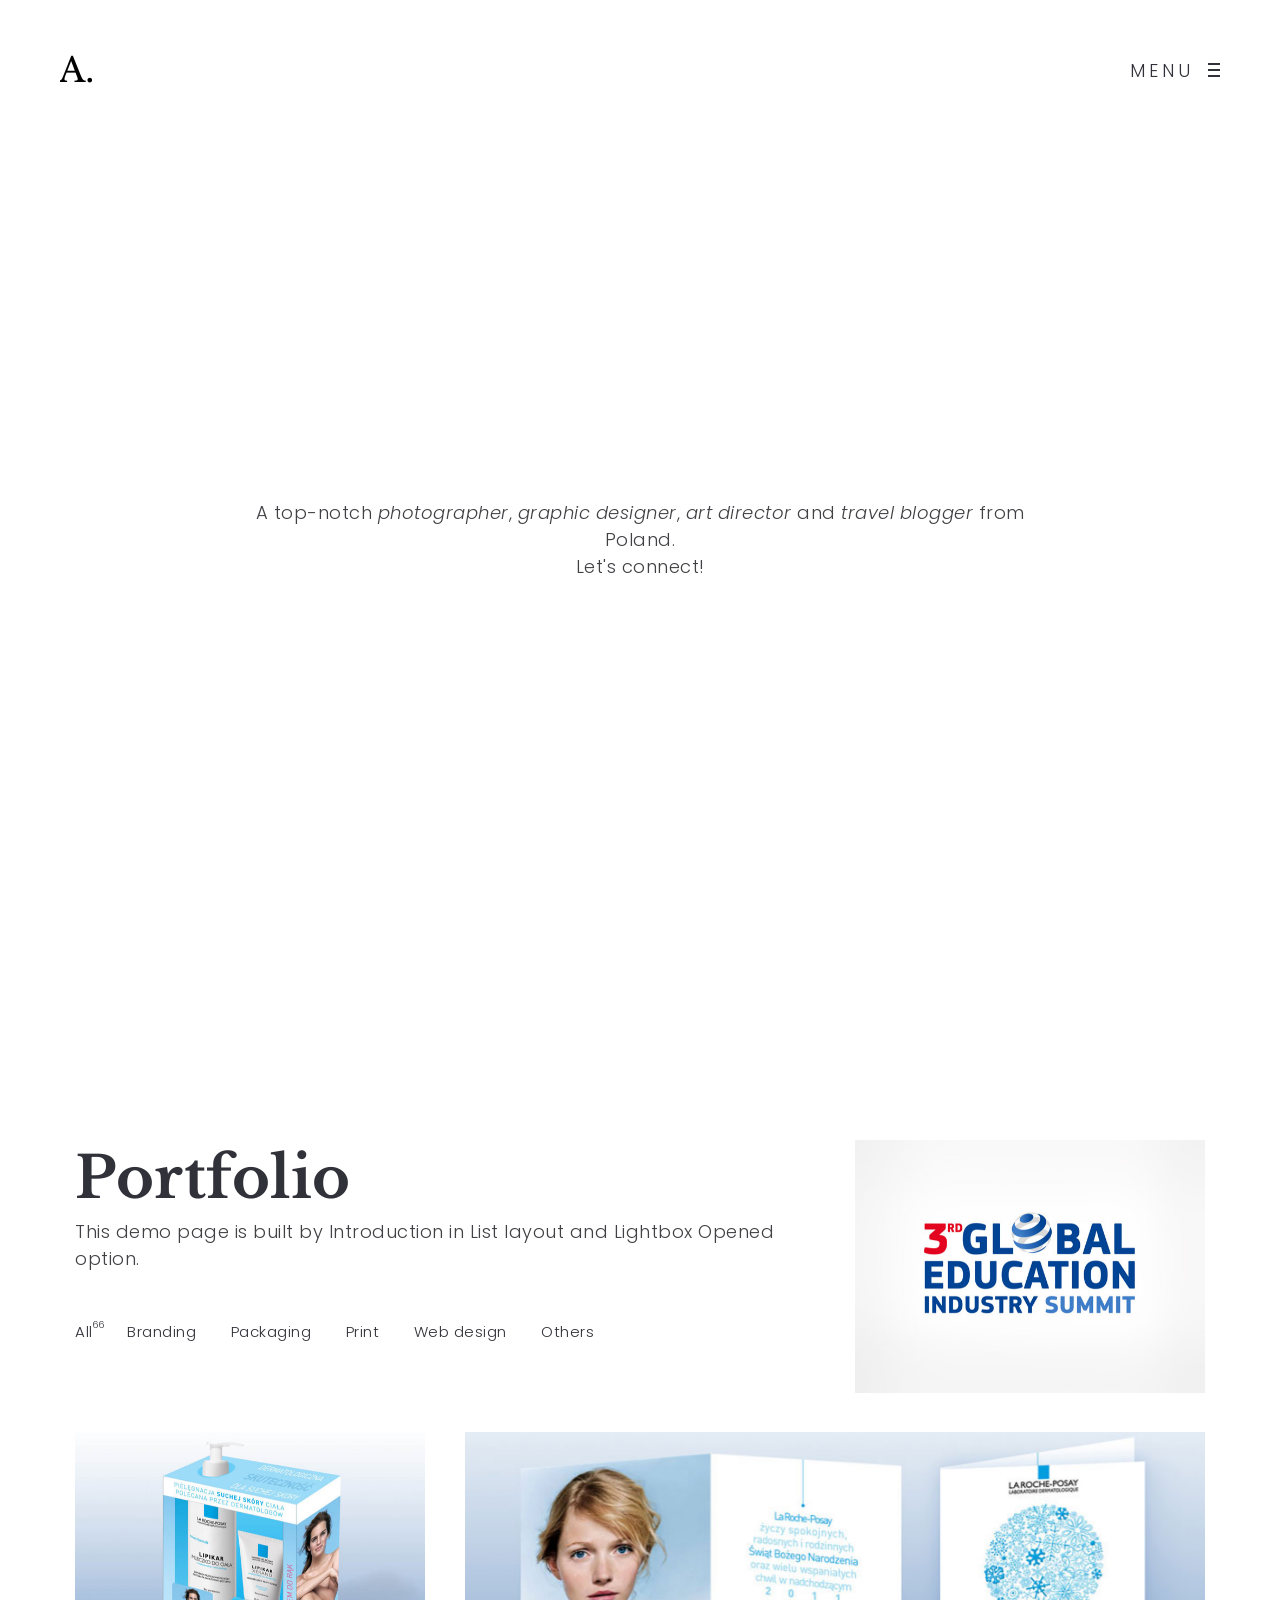
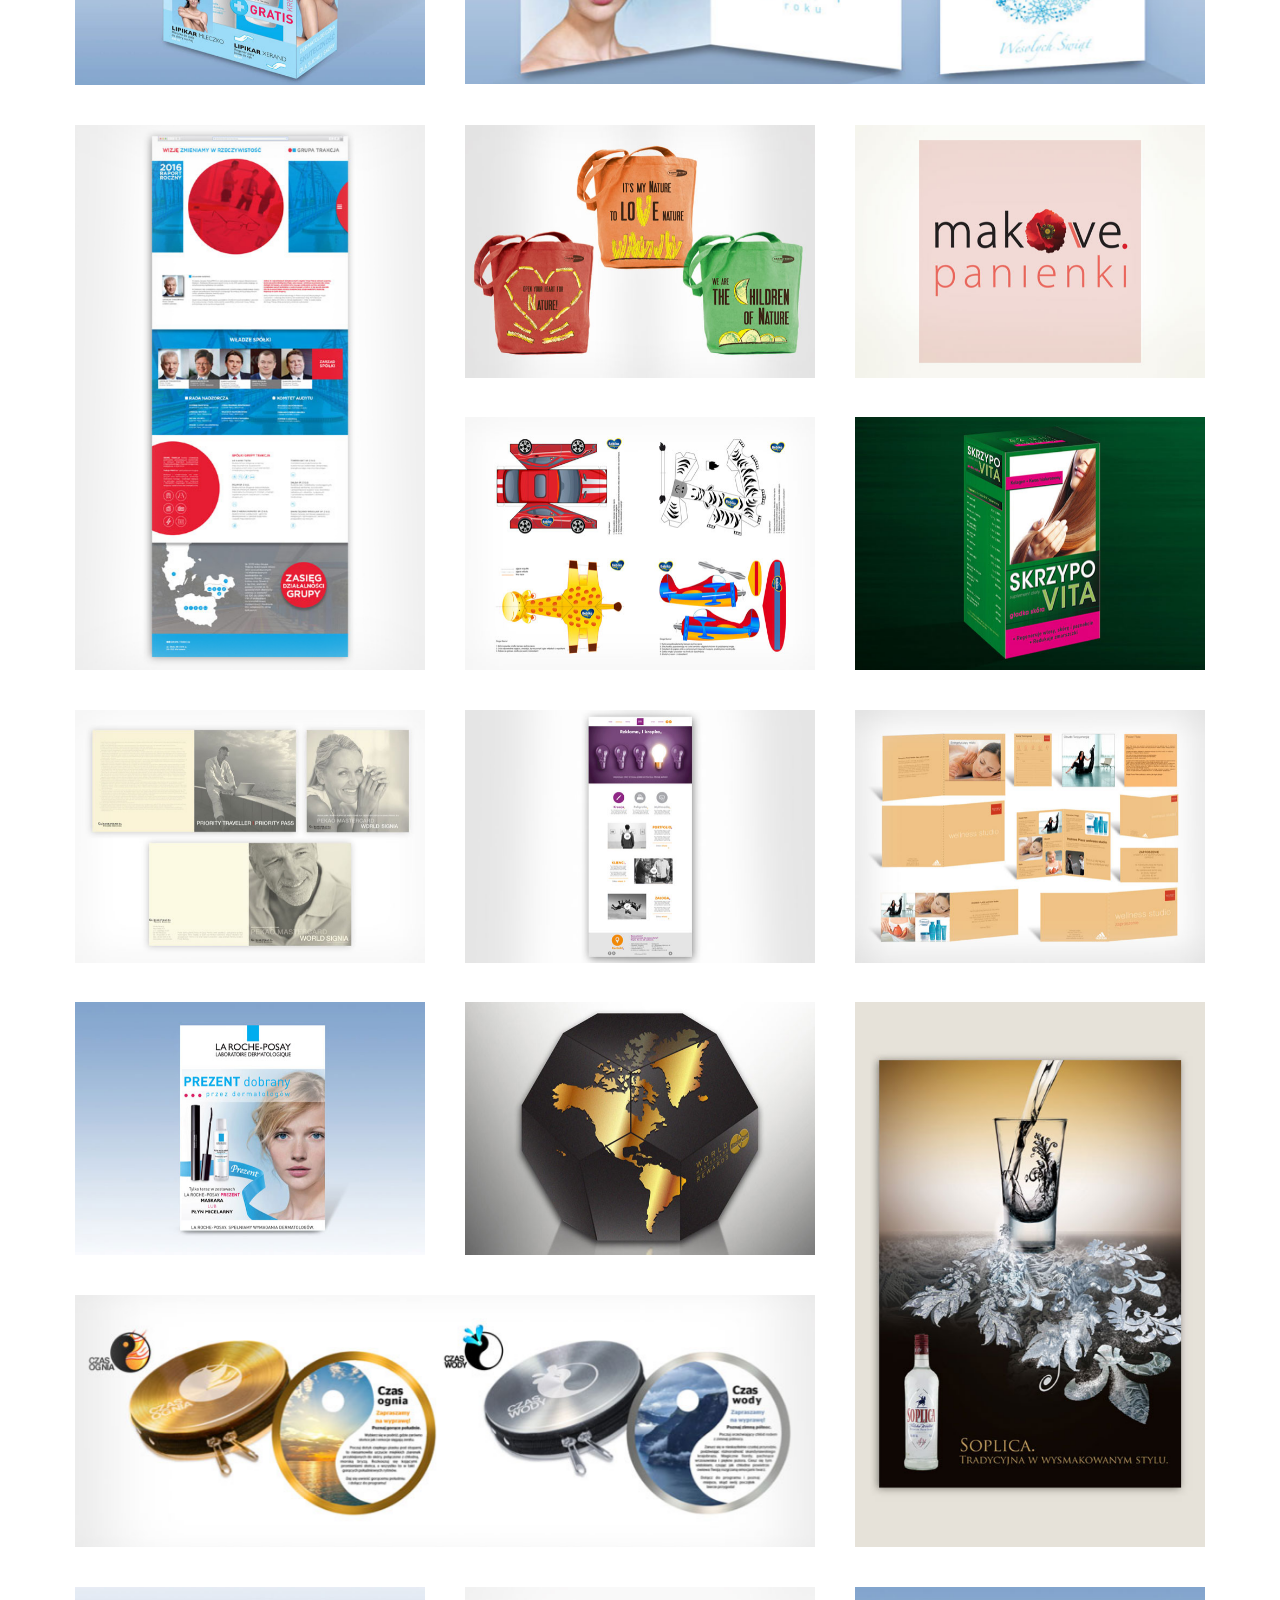
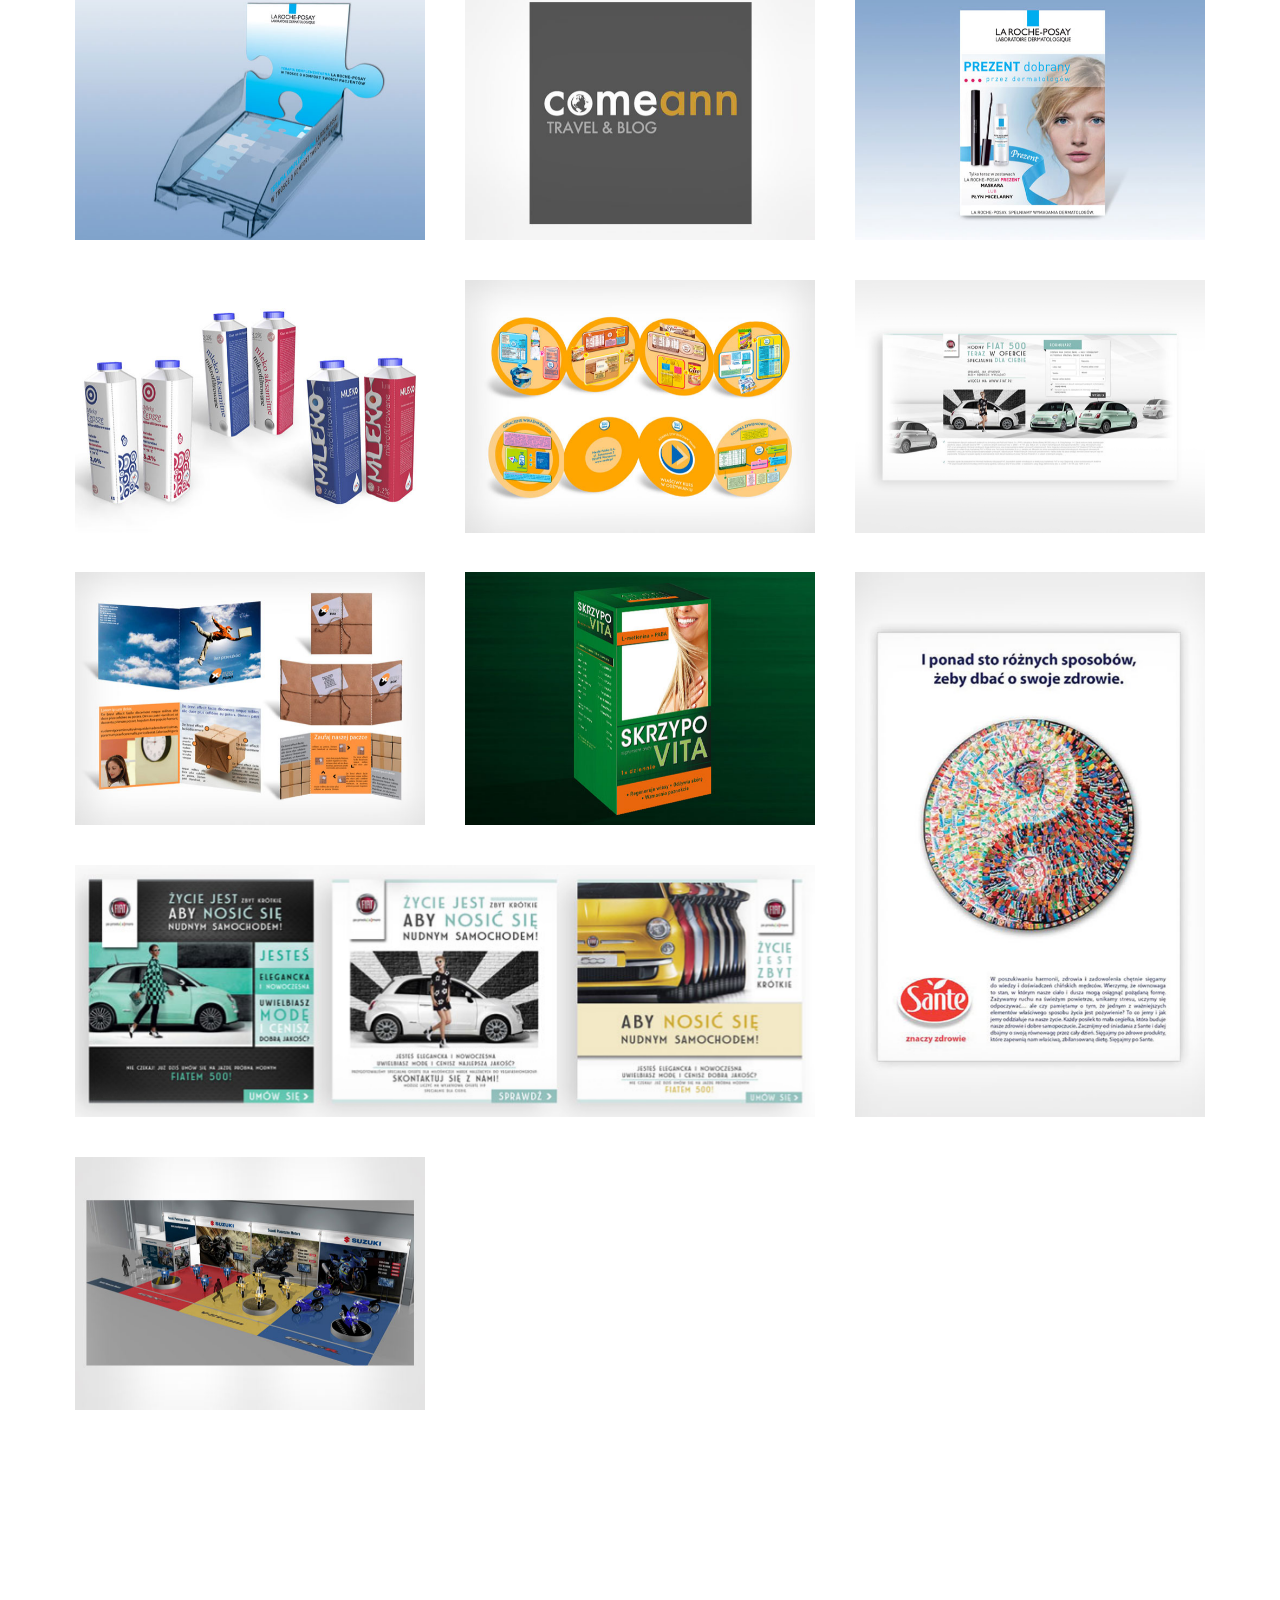
==== commit 78c6bd23: "Remove unnecessary link" ====
--- a/index.html
+++ b/index.html
@@ -1760,8 +1760,6 @@
                         <script type='text/javascript' src='js/main.min.js'></script>
                         <!-- Air. Theme main js -->
                         <script type='text/javascript' src='js/custom.theme.js'></script>
-                        <!-- Custom js -->
-                        <script type='text/javascript' src='js/app.js'></script>
 
 </body>
 
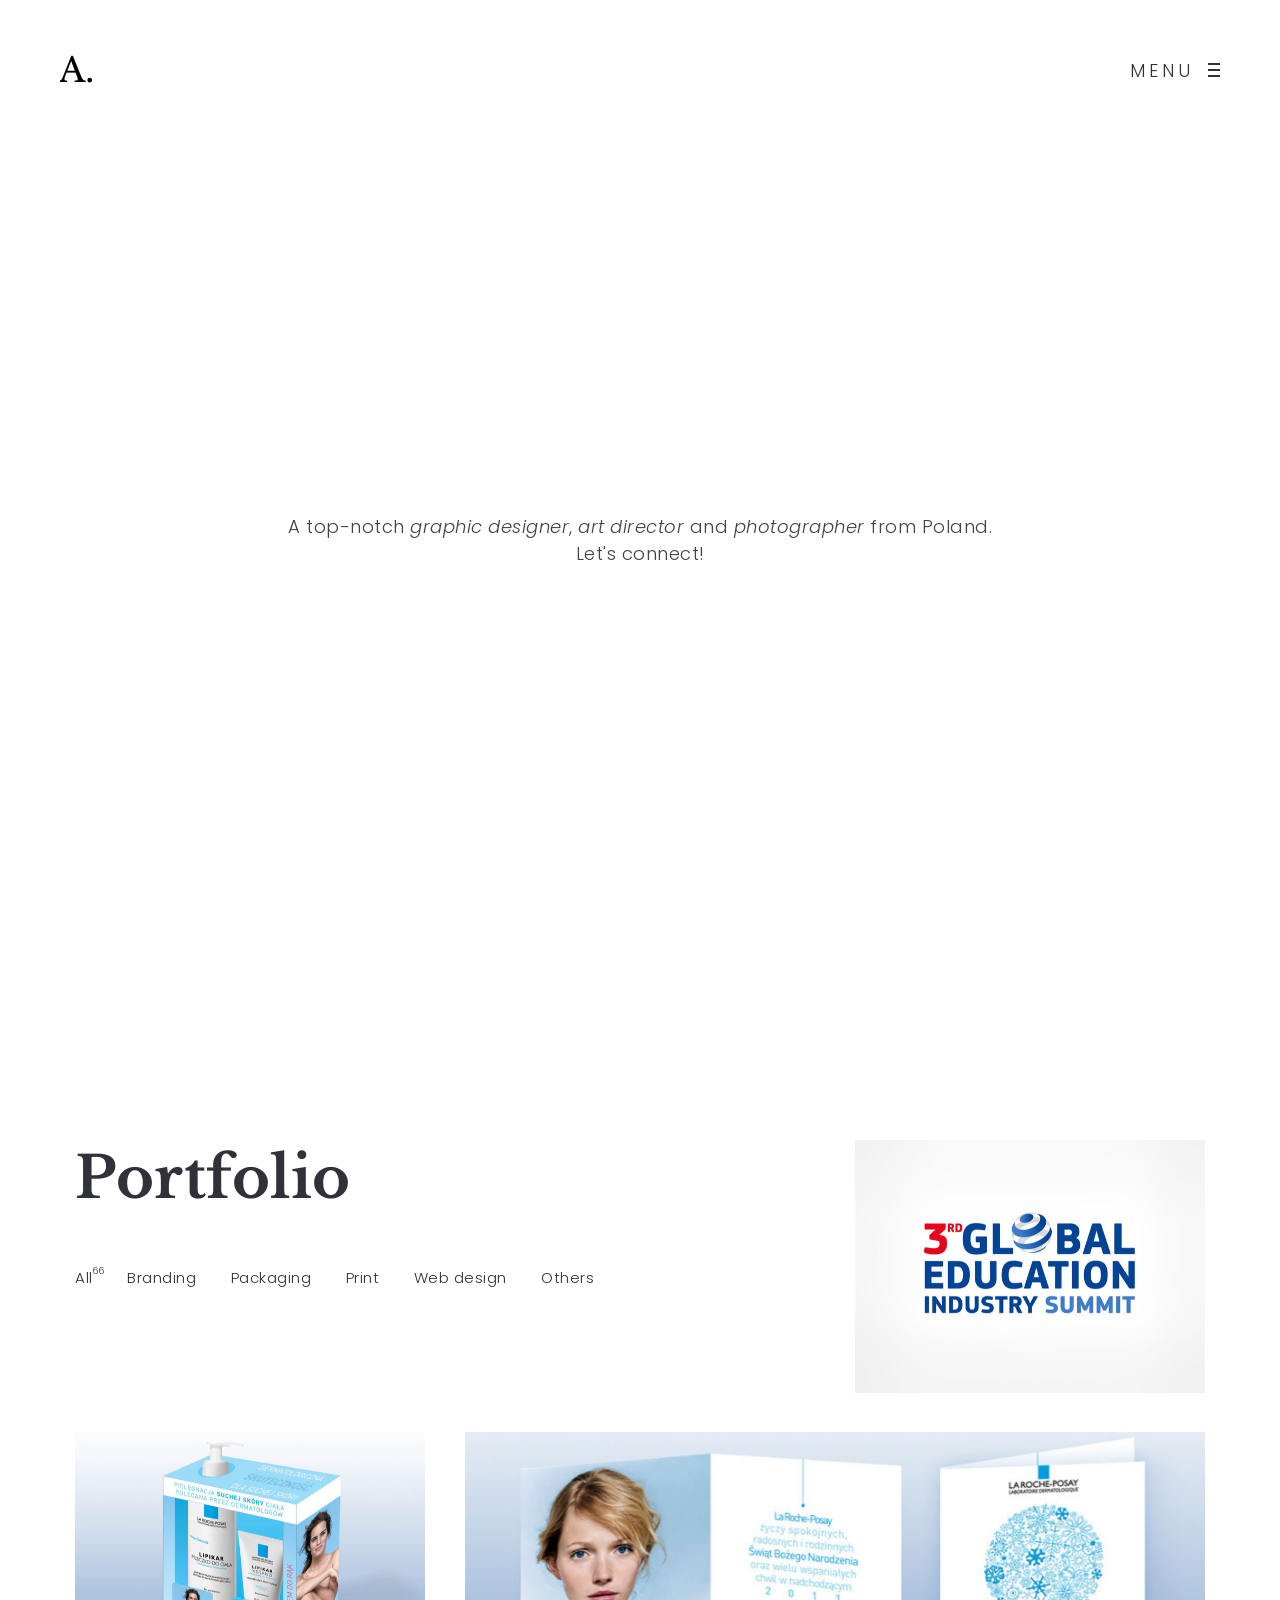
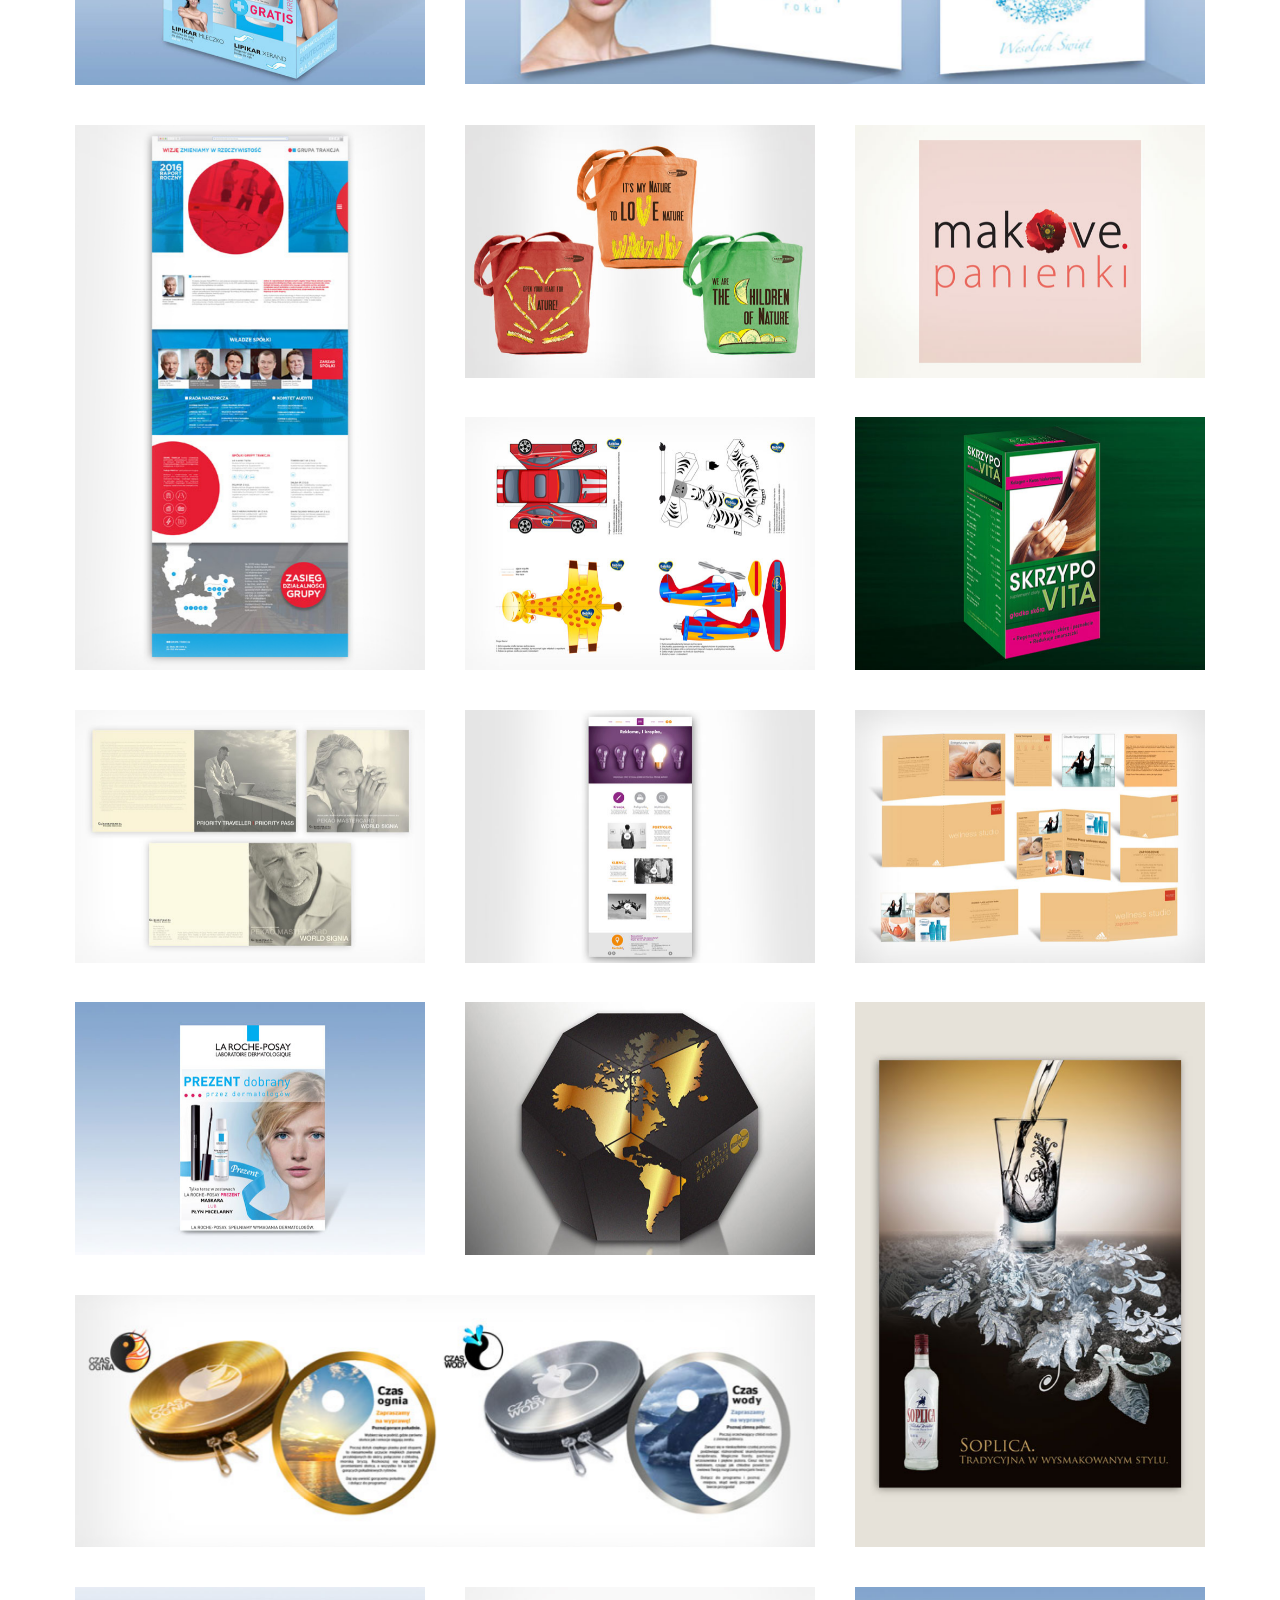
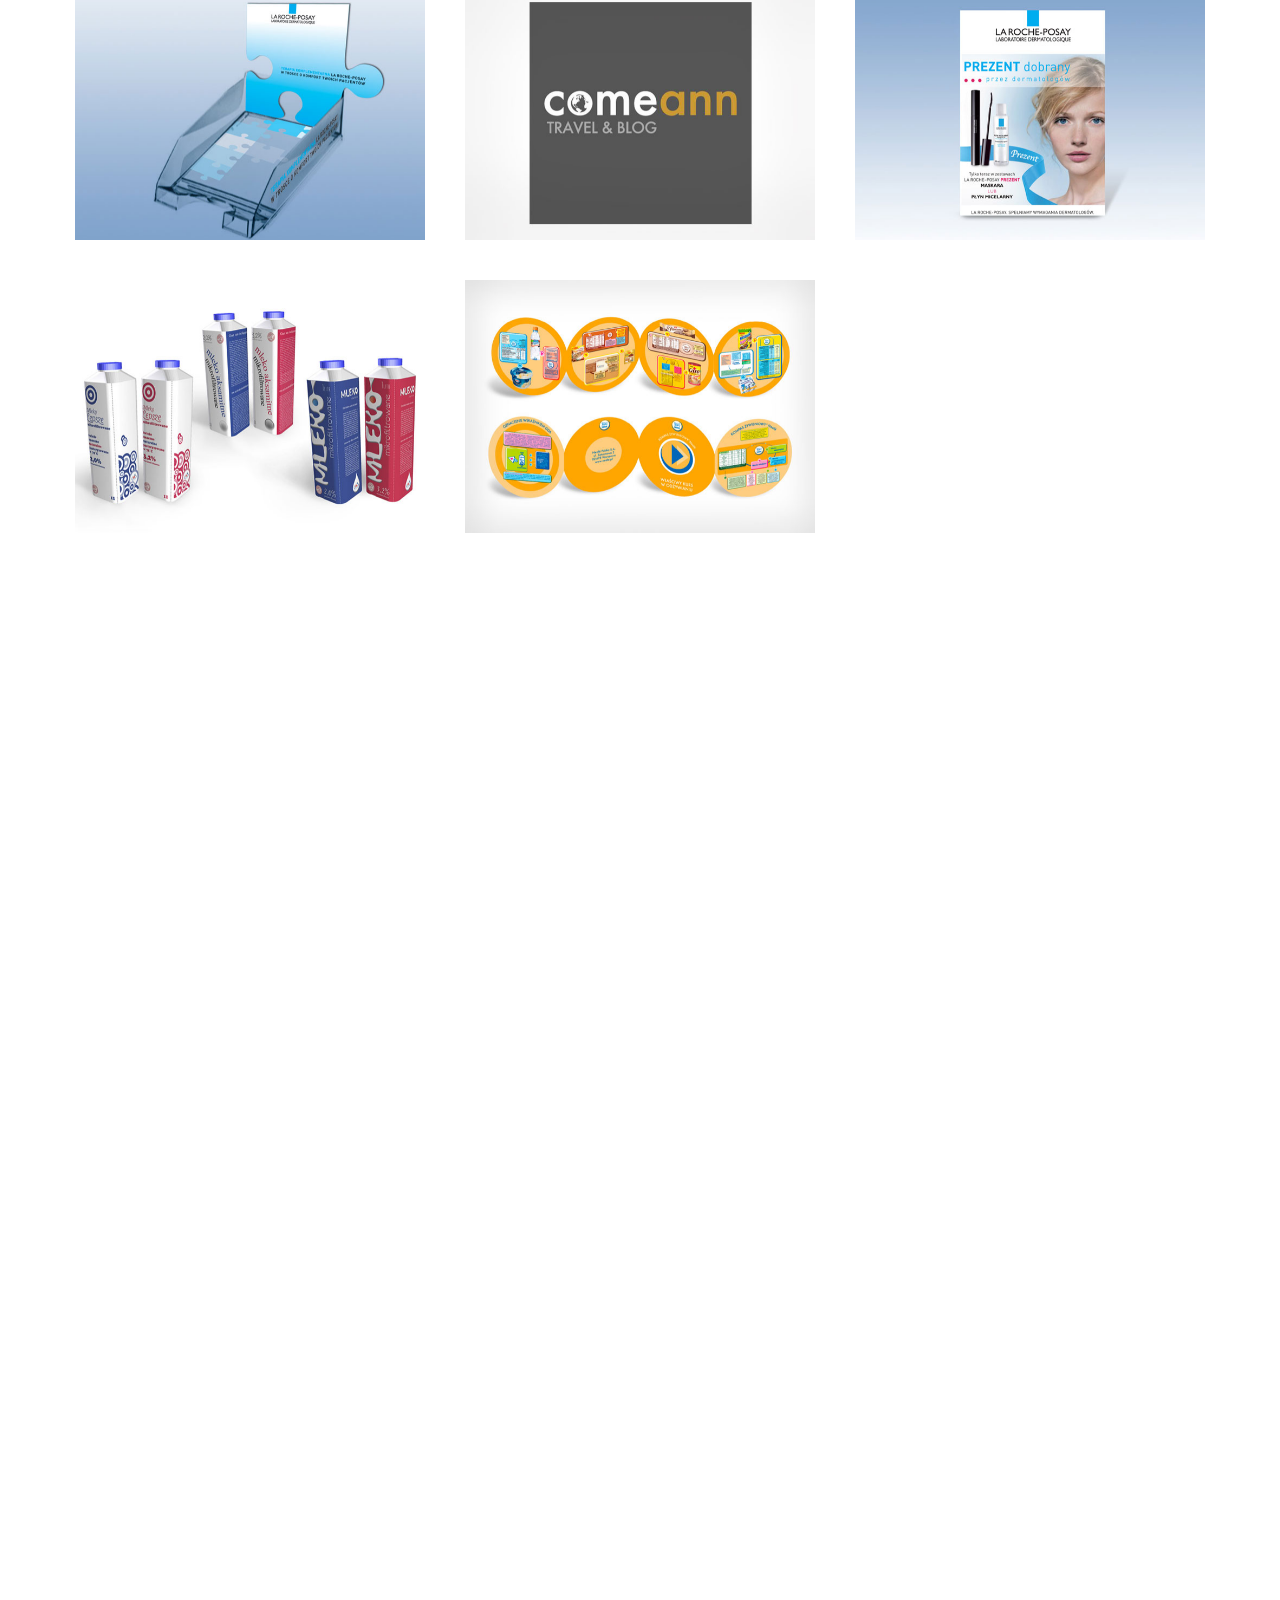
==== commit 33298e48: "Correct links and descriptions" ====
--- a/index.html
+++ b/index.html
@@ -155,20 +155,20 @@
 
                             <ul class="socialmeida clearfix">
                                 <li class="socialmeida-li">
-                                    <a title="Facebook" href="https://www.facebook.com/uiueux" class="socialmeida-a">
+                                    <a title="Facebook" href="https://www.facebook.com/anna.krypa.1" target="_new" class="socialmeida-a">
                                         <span class=""></span> <span class="socialmeida-text">Facebook</span>
                                     </a>
                                 </li>
 
                                 <li class="socialmeida-li">
-                                    <a title="Twitter" href="https://twitter.com/uiueux" class="socialmeida-a">
-                                        <span class=""></span> <span class="socialmeida-text">Twitter</span>
+                                    <a title="Instagram" href="https://www.instagram.com/comeannblog/" target="_new" class="socialmeida-a">
+                                        <span class=""></span> <span class="socialmeida-text">Instagram</span>
                                     </a>
                                 </li>
 
                                 <li class="socialmeida-li">
-                                    <a title="Behance" href="https://www.behance.net/bwsm" class="socialmeida-a">
-                                        <span class=""></span> <span class="socialmeida-text">Behance</span>
+                                    <a title="Blog" href="http://comeann.com/" target="_new" class="socialmeida-a">
+                                        <span class=""></span> <span class="socialmeida-text">Blog</span>
                                     </a>
                                 </li>
                             </ul>
@@ -196,7 +196,7 @@
 
                     <div class="slider-con">
                         <div class="slider-con-inn">
-                            <p>A top-notch <em>photographer</em>, <em>graphic designer</em>, <em>art director</em> and <em>travel blogger</em>                                from Poland.</p>
+                            <p>A top-notch <em>graphic designer</em>, <em>art director</em> and <em>photographer</em> from Poland.</p>
                             <p>Let's connect!</p>
                         </div>
                     </div>
@@ -236,8 +236,6 @@
                                                         <!--Introduction-->
                                                         <section class="grid-inn-con ux-portfolio-template-intro">
                                                             <h1>Portfolio</h1>
-                                                            <p>This demo page is built by Introduction in List layout and Lightbox
-                                                                Opened option. </p>
                                                         </section>
 
                                                         <!--Filter-->
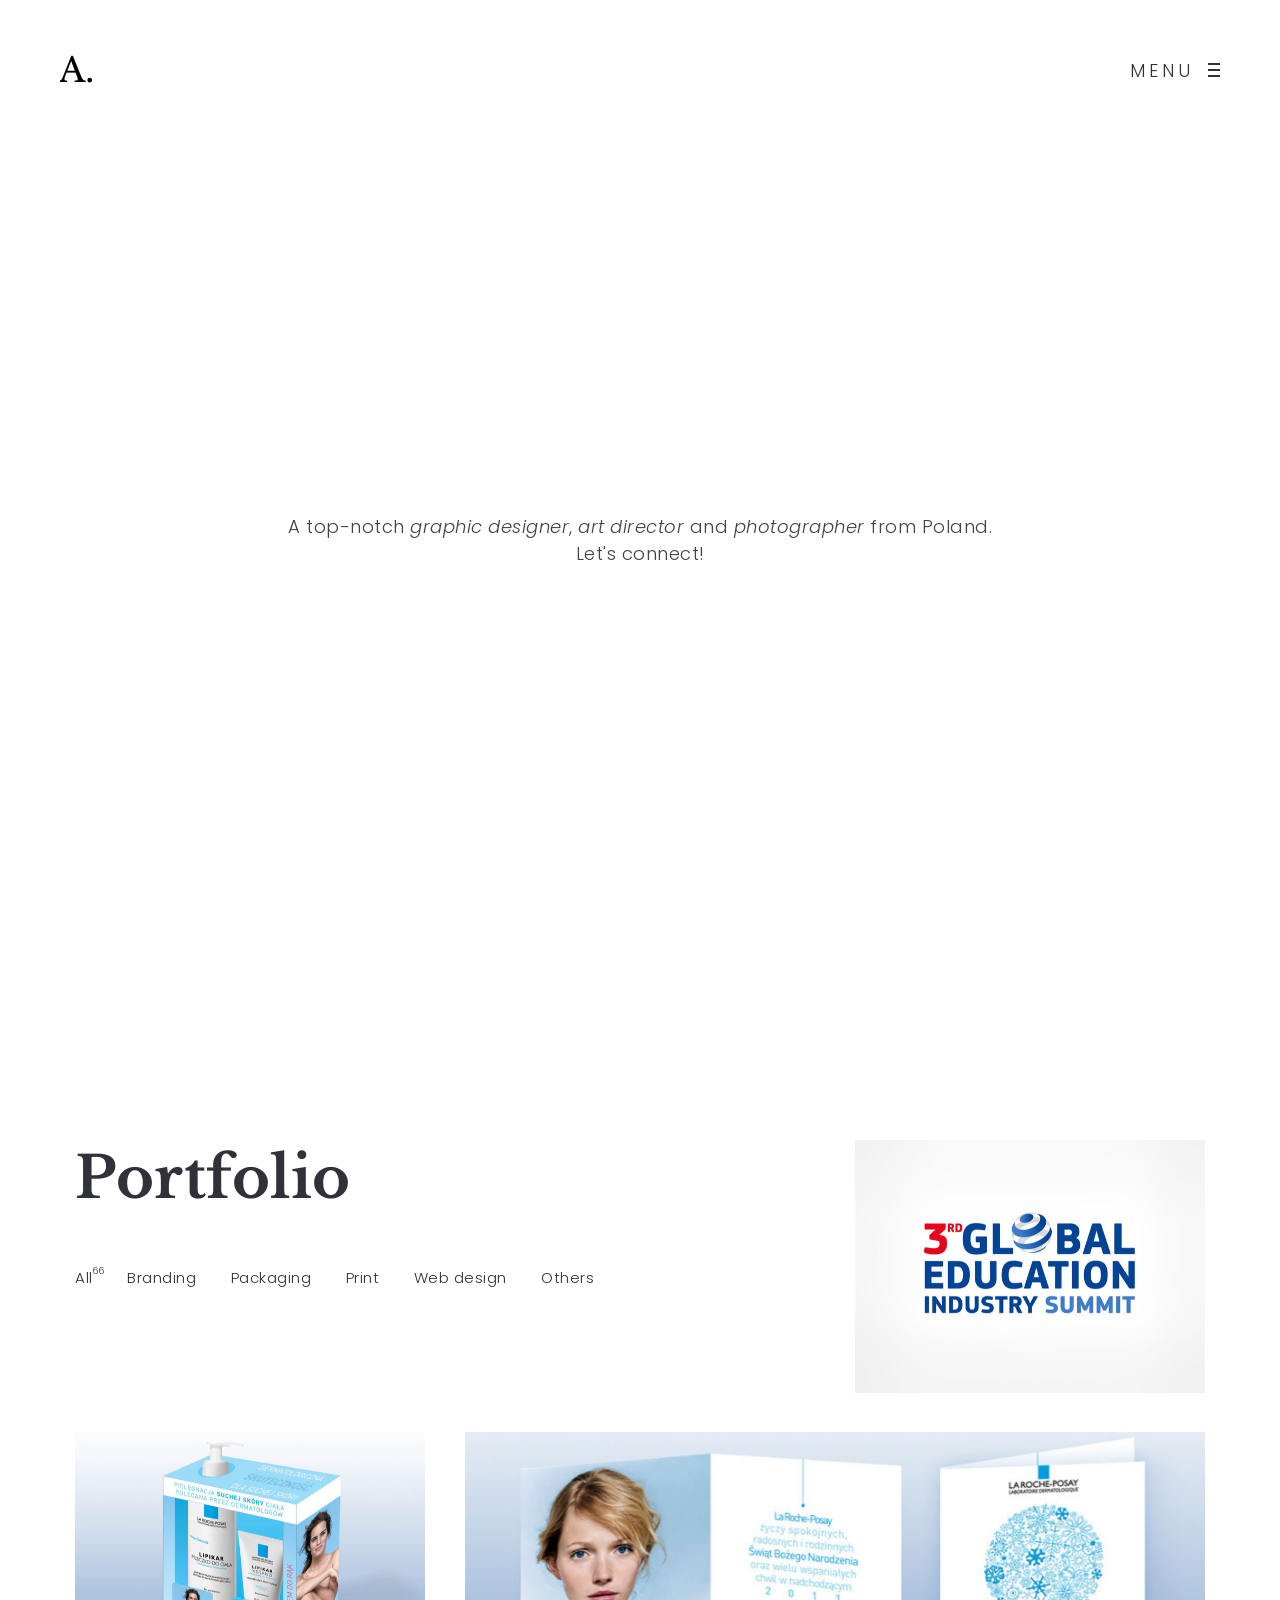
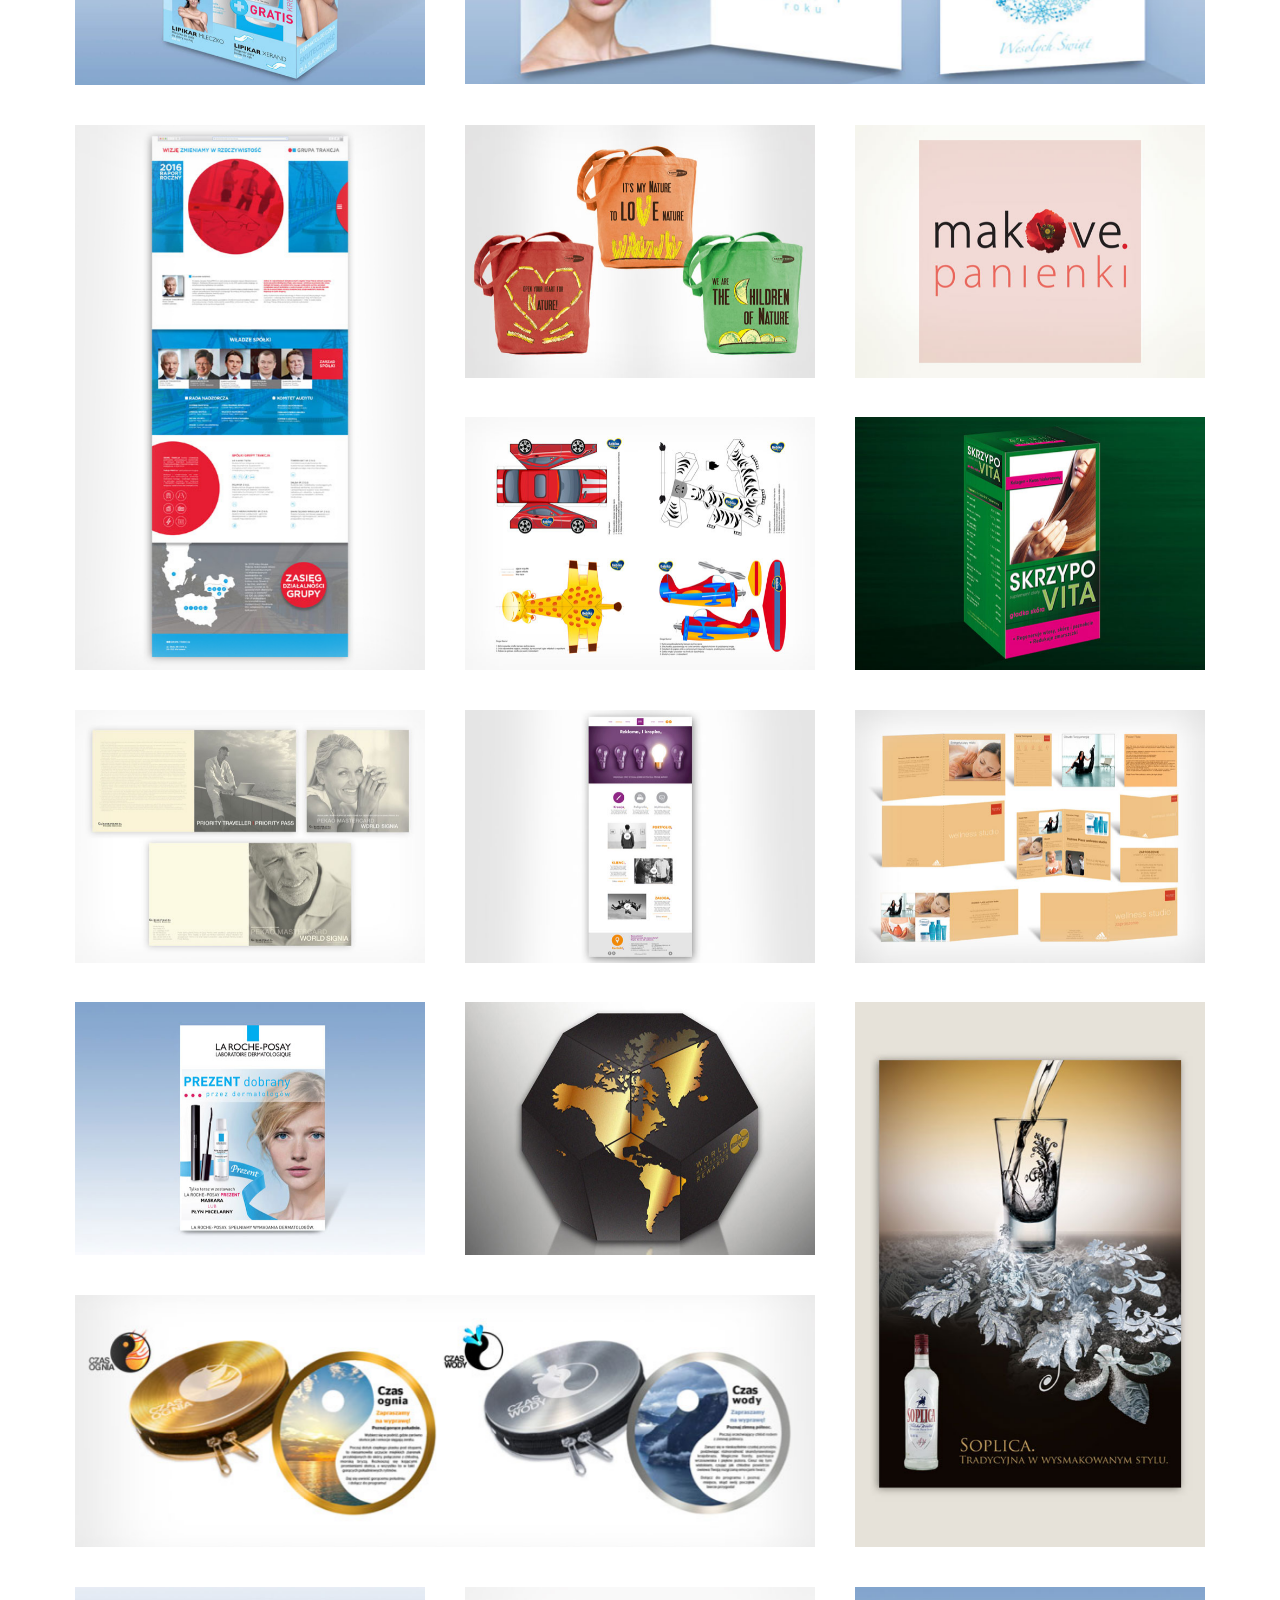
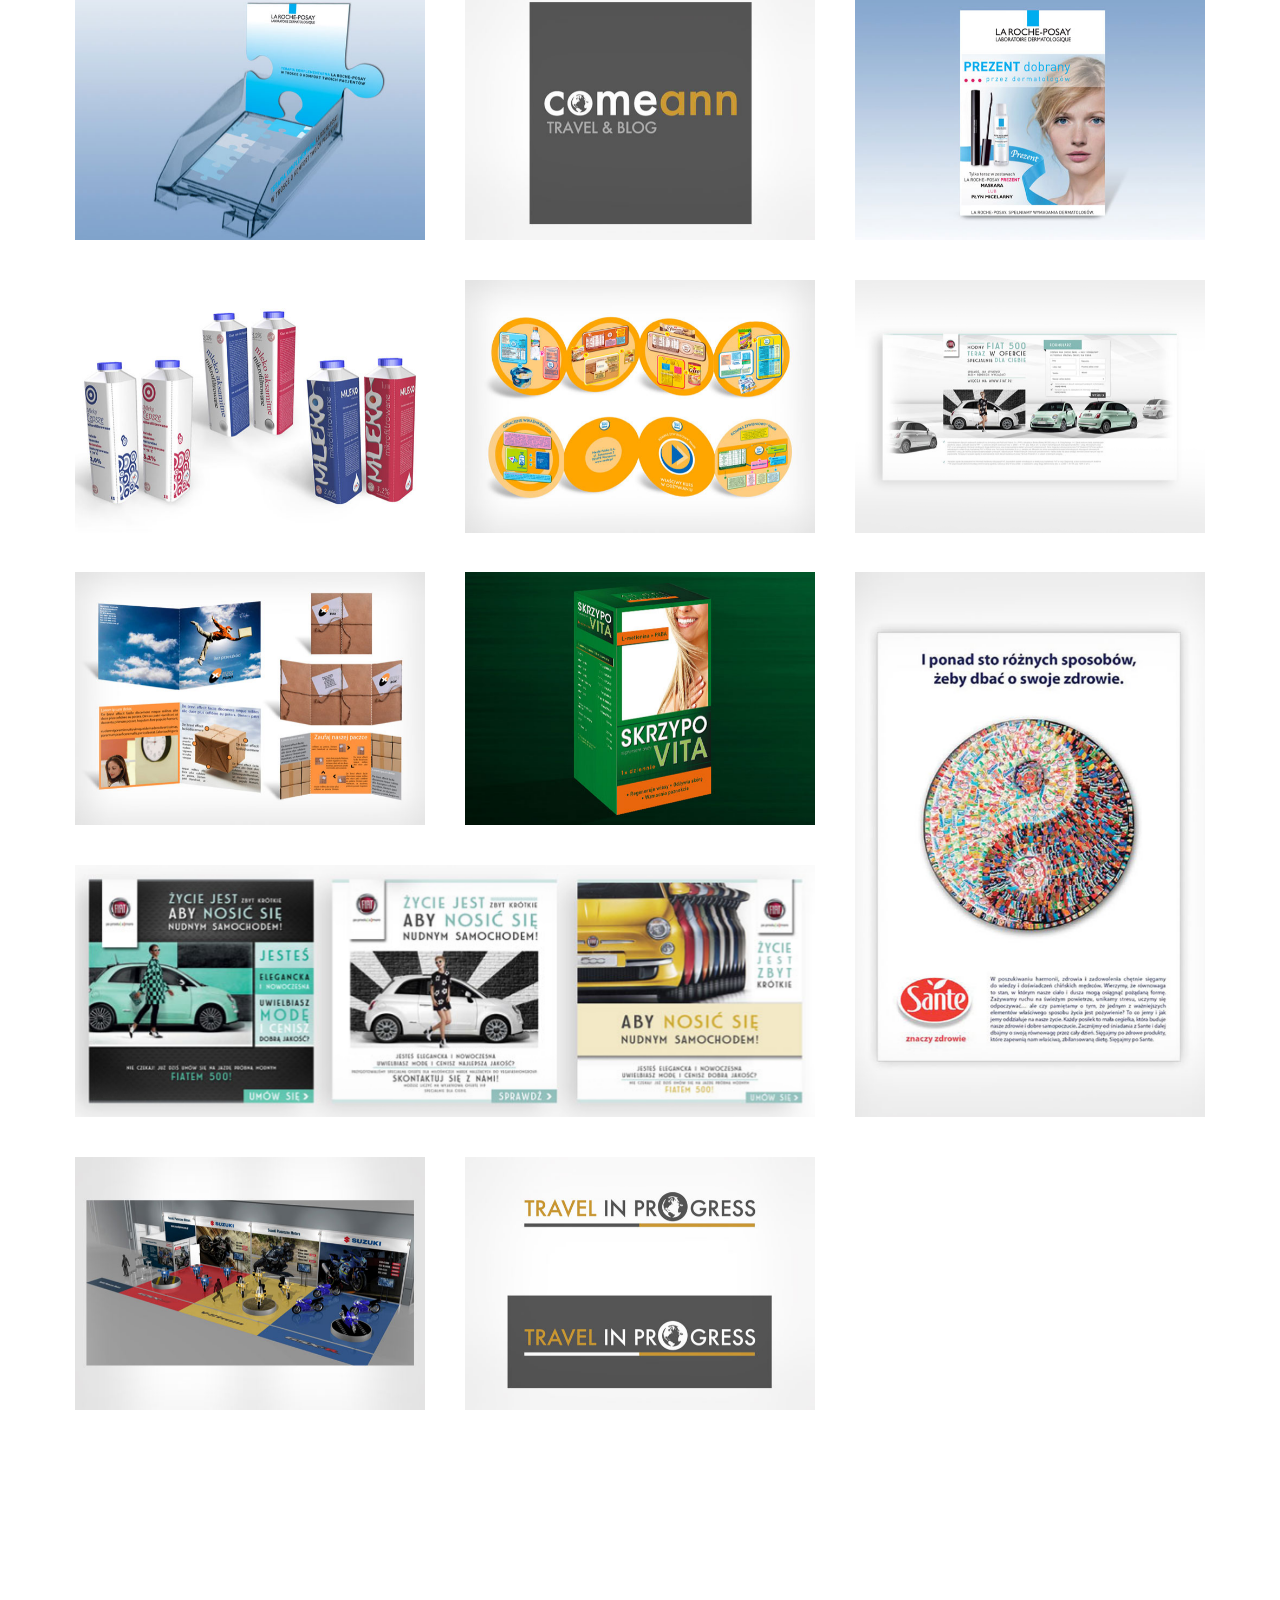
==== commit a554436d: "Remove images' descriptions" ====
--- a/index.html
+++ b/index.html
@@ -66,7 +66,7 @@
     <div class="page-loading fullscreen-wrap visible">
         <div class="page-loading-inn">
             <div class="page-loading-transform">
-                <div class="site-loading-logo"><img src="img/demo/logo-loading.png" alt="Anna Krypa" /></div>
+                <div class="site-loading-logo"><img src="img/demo/logo-loading-1.png" alt="Anna Krypa" /></div>
             </div>
         </div>
     </div>
--- a/css/style.css
+++ b/css/style.css
@@ -656,6 +656,13 @@
   -moz-transition: all .5s .5s;
   transition: all .5s .5s;
   padding-top: 200px;
+}
+
+.page-loading~#wrap-outer #content-contact {
+  opacity: 1;
+  -webkit-transition: all .5s .5s;
+  -moz-transition: all .5s .5s;
+  transition: all .5s .5s;
 }
 
 .page-loading~#wrap-outer #header {
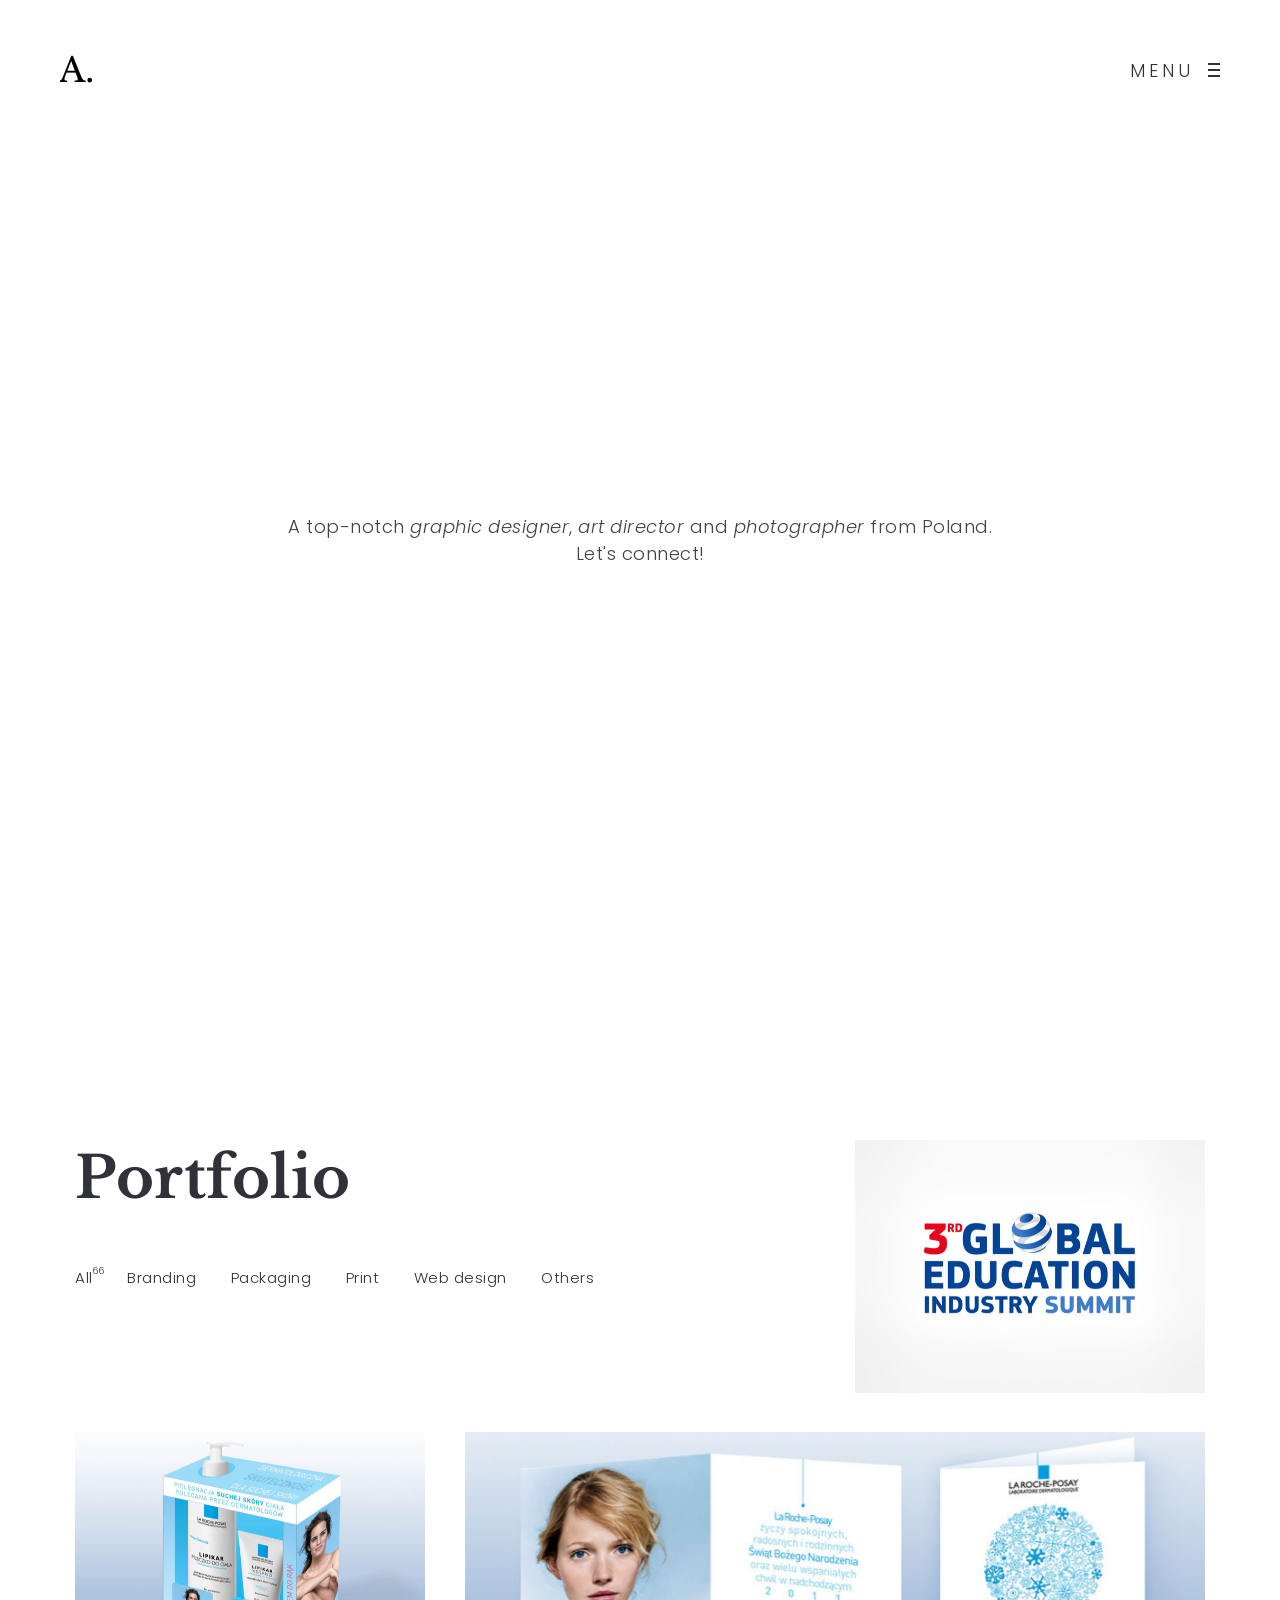
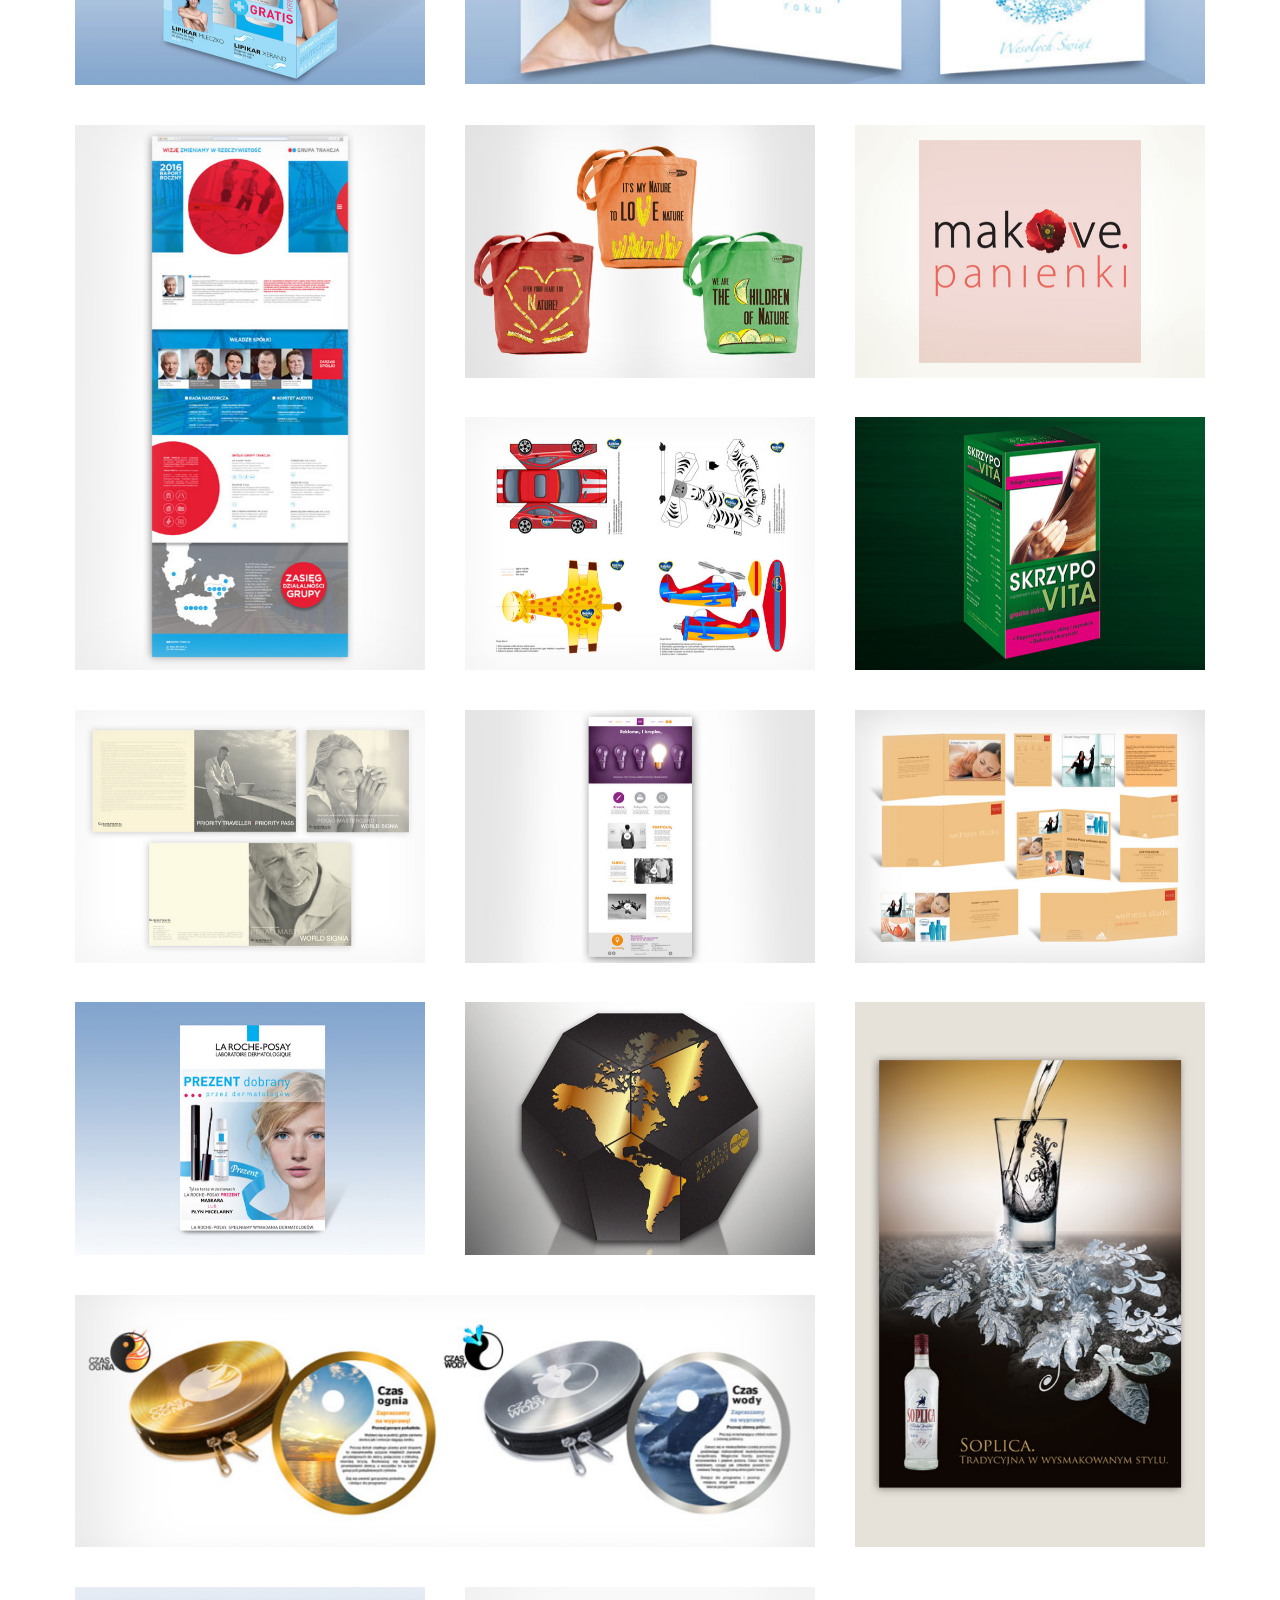
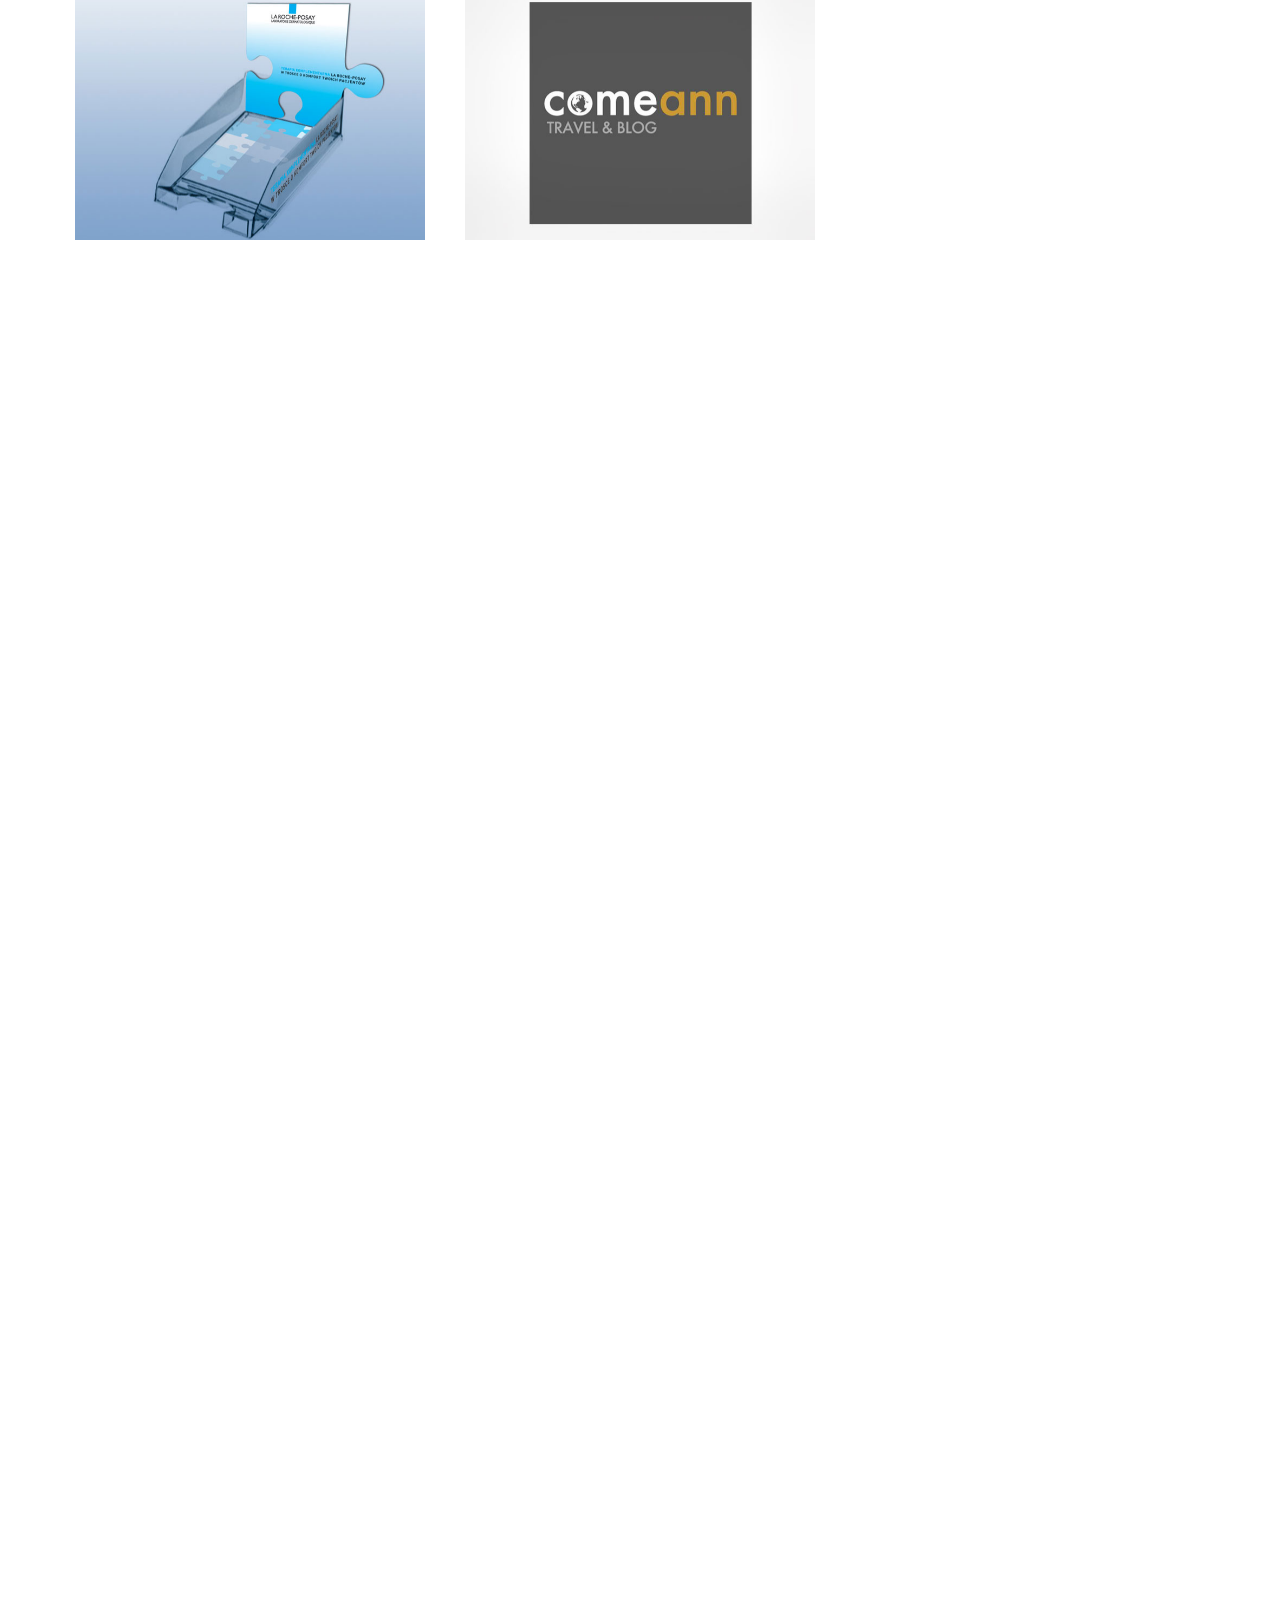
==== commit 924991aa: "Remove descriptions" ====
--- a/index.html
+++ b/index.html
@@ -275,7 +275,8 @@
                                         <section class="grid-item grid-item-small filter_branding filter_works" data-postid="170">
 
                                             <div class="grid-item-inside" data-lightbox="true">
-                                                <div class="grid-item-con">
+                                                <!-- <div class="grid-item-con"> -->
+                                                <div class="">
                                                     <a title="" class="lightbox-item grid-item-mask-link" href="img/1branding/1.jpg" data-type="" data-size="2008x1494"><img class="lightbox-img-hide" width="650" height="490" src="img/blank.gif" alt="Sofisticada" title="Sofisticada" /></a>
 
                                                     <div class="grid-item-con-text">
@@ -295,7 +296,8 @@
 
                                         <section class="grid-item grid-item-small filter_packaging filter_works" data-postid="30">
                                             <div class="grid-item-inside" data-lightbox="true">
-                                                <div class="grid-item-con">
+                                                <!-- <div class="grid-item-con"> -->
+                                                <div class="">
                                                     <a title="" class="lightbox-item grid-item-mask-link" href="img/2packaging/2.jpg" data-type="" data-size="1273x900"><img class="lightbox-img-hide" width="650" height="490" src="img/blank.gif" alt="Base Visual Identity" title="Base Visual Identity" /></a>
 
                                                     <div class="grid-item-con-text">
@@ -316,7 +318,8 @@
 
                                         <section class="grid-item grid-item-long grid-item—width2 filter_print filter_works" data-postid="48">
                                             <div class="grid-item-inside" data-lightbox="true">
-                                                <div class="grid-item-con">
+                                                <!-- <div class="grid-item-con"> -->
+                                                <div class="">
                                                     <a title="" class="lightbox-item grid-item-mask-link" href="img/3print/3.jpg" data-type="" data-size="1273x900"><img class="lightbox-img-hide" width="820" height="307" src="img/blank.gif" alt="Raw" title="Raw" /></a>
 
                                                     <div class="grid-item-con-text">
@@ -337,7 +340,8 @@
 
                                         <section class="grid-item grid-item-tall filter_web filter_works" data-postid="97">
                                             <div class="grid-item-inside" data-lightbox="true">
-                                                <div class="grid-item-con">
+                                                <!-- <div class="grid-item-con"> -->
+                                                <div class="">
                                                     <a title="" class="lightbox-item grid-item-mask-link" href="img/4web design/4.jpg" data-type="" data-size="1280x3400"><img class="lightbox-img-hide" width="525" height="788" src="img/blank.gif" alt="Alfonza Woolwear" title="Alfonza Woolwear" /></a>
 
                                                     <div class="grid-item-con-text">
@@ -358,7 +362,8 @@
 
                                         <section class="grid-item grid-item-small filter_others filter_works" data-postid="198">
                                             <div class="grid-item-inside" data-lightbox="true">
-                                                <div class="grid-item-con">
+                                                <!-- <div class="grid-item-con"> -->
+                                                <div class="">
                                                     <a title="" class="lightbox-item grid-item-mask-link" href="img/5others/1.jpg" data-type="" data-size="1272x900"><img class="lightbox-img-hide" width="650" height="490" src="img/blank.gif" alt="Red Room" title="Red Room" /></a>
 
                                                     <div class="grid-item-con-text">
@@ -378,7 +383,8 @@
 
                                         <section class="grid-item grid-item-small filter_branding filter_works" data-postid="16">
                                             <div class="grid-item-inside" data-lightbox="true">
-                                                <div class="grid-item-con">
+                                                <!-- <div class="grid-item-con"> -->
+                                                <div class="">
                                                     <a title="" class="lightbox-item grid-item-mask-link" href="img/1branding/2.jpg" data-type="" data-size="894x894"><img class="lightbox-img-hide" width="650" height="490" src="img/blank.gif" alt="Bloc Brands" title="Bloc Brands" /></a>
 
                                                     <div class="grid-item-con-text">
@@ -399,7 +405,8 @@
 
                                         <section class="grid-item grid-item-small filter_others filter_works" data-postid="1">
                                             <div class="grid-item-inside" data-lightbox="true">
-                                                <div class="grid-item-con">
+                                                <!-- <div class="grid-item-con"> -->
+                                                <div class="">
                                                     <a title="" class="lightbox-item grid-item-mask-link" href="img/5others/2.png" data-type="" data-size="1697x1200"><img class="lightbox-img-hide" width="650" height="433" src="img/blank.gif" alt="Look Addict" title="Look Addict" /></a>
 
                                                     <div class="grid-item-con-text">
@@ -420,7 +427,8 @@
 
                                         <section class="grid-item grid-item-small filter_packaging filter_works" data-postid="61">
                                             <div class="grid-item-inside" data-lightbox="true">
-                                                <div class="grid-item-con">
+                                                <!-- <div class="grid-item-con"> -->
+                                                <div class="">
                                                     <a title="" class="lightbox-item grid-item-mask-link" href="img/2packaging/5.jpg" data-type="" data-size="900x900"><img class="lightbox-img-hide" width="650" height="490" src="img/blank.gif" alt="Hikeshi" title="Hikeshi" /></a>
 
                                                     <div class="grid-item-con-text">
@@ -440,7 +448,8 @@
 
                                         <section class="grid-item grid-item-small filter_print filter_works" data-postid="379">
                                             <div class="grid-item-inside" data-lightbox="true">
-                                                <div class="grid-item-con">
+                                                <!-- <div class="grid-item-con"> -->
+                                                <div class="">
                                                     <a title="" class="lightbox-item grid-item-mask-link" href="img/3print/1.jpg" data-type="" data-size="1273x900"><img class="lightbox-img-hide" width="650" height="490" src="img/blank.gif" alt="Branch Creative" title="Branch Creative" /></a>
 
                                                     <div class="grid-item-con-text">
@@ -461,7 +470,8 @@
 
                                         <section class="grid-item grid-item-small filter_web filter_works" data-postid="511">
                                             <div class="grid-item-inside" data-lightbox="true">
-                                                <div class="grid-item-con">
+                                                <!-- <div class="grid-item-con"> -->
+                                                <div class="">
                                                     <a title="" class="lightbox-item grid-item-mask-link" href="img/4web design/1a.jpg" data-type="" data-size="1920x4450"><img class="lightbox-img-hide" width="650" height="490" src="img/blank.gif" alt="Asís Logos" title="Asís Logos" /></a>
 
                                                     <div class="grid-item-con-text">
@@ -483,7 +493,8 @@
                                         <section class="grid-item grid-item-small filter_print filter_works" data-postid="79">
 
                                             <div class="grid-item-inside" data-lightbox="true">
-                                                <div class="grid-item-con">
+                                                <!-- <div class="grid-item-con"> -->
+                                                <div class="">
                                                     <a title="" class="lightbox-item grid-item-mask-link" href="img/3print/5.jpg" data-type="" data-size="1273x900"><img class="lightbox-img-hide" width="650" height="490" src="img/blank.gif" alt="Mon Choco" title="Mon Choco" /></a>
 
                                                     <div class="grid-item-con-text">
@@ -508,7 +519,8 @@
                                         <section class="grid-item grid-item-small filter_print filter_works" data-postid="170">
 
                                             <div class="grid-item-inside" data-lightbox="true">
-                                                <div class="grid-item-con">
+                                                <!-- <div class="grid-item-con"> -->
+                                                <div class="">
                                                     <a title="" class="lightbox-item grid-item-mask-link" href="img/3print/2.jpg" data-type="" data-size="636x900"><img class="lightbox-img-hide" width="650" height="490" src="img/blank.gif" alt="Sofisticada" title="Sofisticada" /></a>
 
                                                     <div class="grid-item-con-text">
@@ -528,7 +540,8 @@
 
                                         <section class="grid-item grid-item-small filter_packaging filter_works" data-postid="30">
                                             <div class="grid-item-inside" data-lightbox="true">
-                                                <div class="grid-item-con">
+                                                <!-- <div class="grid-item-con"> -->
+                                                <div class="">
                                                     <a title="" class="lightbox-item grid-item-mask-link" href="img/2packaging/9.jpg" data-type="" data-size="900x900"><img class="lightbox-img-hide" width="650" height="490" src="img/blank.gif" alt="Base Visual Identity" title="Base Visual Identity" /></a>
 
                                                     <div class="grid-item-con-text">
@@ -549,7 +562,8 @@
 
                                         <section class="grid-item grid-item-long grid-item—width2 filter_others filter_works" data-postid="48">
                                             <div class="grid-item-inside" data-lightbox="true">
-                                                <div class="grid-item-con">
+                                                <!-- <div class="grid-item-con"> -->
+                                                <div class="">
                                                     <a title="" class="lightbox-item grid-item-mask-link" href="img/5others/3.jpg" data-type="" data-size="2717x1077"><img class="lightbox-img-hide" width="820" height="307" src="img/blank.gif" alt="Raw" title="Raw" /></a>
 
                                                     <div class="grid-item-con-text">
@@ -570,7 +584,8 @@
 
                                         <section class="grid-item grid-item-tall filter_print filter_works" data-postid="97">
                                             <div class="grid-item-inside" data-lightbox="true">
-                                                <div class="grid-item-con">
+                                                <!-- <div class="grid-item-con"> -->
+                                                <div class="">
                                                     <a title="" class="lightbox-item grid-item-mask-link" href="img/3print/4.jpg" data-type="" data-size="636x900"><img class="lightbox-img-hide" width="525" height="788" src="img/blank.gif" alt="Alfonza Woolwear" title="Alfonza Woolwear" /></a>
 
                                                     <div class="grid-item-con-text">
@@ -591,7 +606,8 @@
 
                                         <section class="grid-item grid-item-small filter_others filter_works" data-postid="198">
                                             <div class="grid-item-inside" data-lightbox="true">
-                                                <div class="grid-item-con">
+                                                <!-- <div class="grid-item-con"> -->
+                                                <div class="">
                                                     <a title="" class="lightbox-item grid-item-mask-link" href="img/5others/7.jpg" data-type="" data-size="1172x900"><img class="lightbox-img-hide" width="650" height="490" src="img/blank.gif" alt="Red Room" title="Red Room" /></a>
 
                                                     <div class="grid-item-con-text">
@@ -611,7 +627,8 @@
 
                                         <section class="grid-item grid-item-small filter_branding filter_works" data-postid="16">
                                             <div class="grid-item-inside" data-lightbox="true">
-                                                <div class="grid-item-con">
+                                                <!-- <div class="grid-item-con"> -->
+                                                <div class="">
                                                     <a title="" class="lightbox-item grid-item-mask-link" href="img/1branding/5.jpg" data-type="" data-size="531x531"><img class="lightbox-img-hide" width="650" height="490" src="img/blank.gif" alt="Bloc Brands" title="Bloc Brands" /></a>
 
                                                             <div class="grid-item-con-text">
@@ -632,7 +649,8 @@
 
                                         <section class="grid-item grid-item-small filter_print filter_works" data-postid="1">
                                             <div class="grid-item-inside" data-lightbox="true">
-                                                <div class="grid-item-con">
+                                                <!-- <div class="grid-item-con"> -->
+                                                <div class="">
                                                     <a title="" class="lightbox-item grid-item-mask-link" href="img/3print/2.jpg" data-type="" data-size="636x900"><img class="lightbox-img-hide" width="650" height="433" src="img/blank.gif" alt="Look Addict" title="Look Addict" /></a>
 
                                                     <div class="grid-item-con-text">
@@ -653,7 +671,8 @@
 
                                         <section class="grid-item grid-item-small filter_packaging filter_works" data-postid="61">
                                             <div class="grid-item-inside" data-lightbox="true">
-                                                <div class="grid-item-con">
+                                                <!-- <div class="grid-item-con"> -->
+                                                <div class="">
                                                     <a title="" class="lightbox-item grid-item-mask-link" href="img/2packaging/8.jpg" data-type="" data-size="1272x900"><img class="lightbox-img-hide" width="650" height="490" src="img/blank.gif" alt="Hikeshi" title="Hikeshi" /></a>
 
                                                     <div class="grid-item-con-text">
@@ -673,7 +692,8 @@
 
                                         <section class="grid-item grid-item-small filter_print filter_works" data-postid="379">
                                             <div class="grid-item-inside" data-lightbox="true">
-                                                <div class="grid-item-con">
+                                                <!-- <div class="grid-item-con"> -->
+                                                <div class="">
                                                     <a title="" class="lightbox-item grid-item-mask-link" href="img/3print/6.jpg" data-type="" data-size="1273x900"><img class="lightbox-img-hide" width="650" height="490" src="img/blank.gif" alt="Branch Creative" title="Branch Creative" /></a>
 
                                                     <div class="grid-item-con-text">
@@ -694,7 +714,8 @@
 
                                         <section class="grid-item grid-item-small filter_web filter_works" data-postid="511">
                                             <div class="grid-item-inside" data-lightbox="true">
-                                                <div class="grid-item-con">
+                                                <!-- <div class="grid-item-con"> -->
+                                                <div class="">
                                                     <a title="" class="lightbox-item grid-item-mask-link" href="img/4web design/2.png" data-type="" data-size="1697x1200"><img class="lightbox-img-hide" width="650" height="490" src="img/blank.gif" alt="Asís Logos" title="Asís Logos" /></a>
 
                                                     <div class="grid-item-con-text">
@@ -719,7 +740,8 @@
                                         <section class="grid-item grid-item-small filter_print filter_works" data-postid="170">
 
                                             <div class="grid-item-inside" data-lightbox="true">
-                                                <div class="grid-item-con">
+                                                <!-- <div class="grid-item-con"> -->
+                                                <div class="">
                                                     <a title="" class="lightbox-item grid-item-mask-link" href="img/3print/7.jpg" data-type="" data-size="1273x900"><img class="lightbox-img-hide" width="650" height="490" src="img/blank.gif" alt="Sofisticada" title="Sofisticada" /></a>
 
                                                     <div class="grid-item-con-text">
@@ -739,7 +761,8 @@
 
                                         <section class="grid-item grid-item-small filter_packaging filter_works" data-postid="30">
                                             <div class="grid-item-inside" data-lightbox="true">
-                                                <div class="grid-item-con">
+                                                <!-- <div class="grid-item-con"> -->
+                                                <div class="">
                                                     <a title="" class="lightbox-item grid-item-mask-link" href="img/2packaging/6.jpg" data-type="" data-size="900x900"><img class="lightbox-img-hide" width="650" height="490" src="img/blank.gif" alt="Base Visual Identity" title="Base Visual Identity" /></a>
 
                                                     <div class="grid-item-con-text">
@@ -760,7 +783,8 @@
 
                                         <section class="grid-item grid-item-long grid-item—width2 filter_web filter_works" data-postid="48">
                                             <div class="grid-item-inside" data-lightbox="true">
-                                                <div class="grid-item-con">
+                                                <!-- <div class="grid-item-con"> -->
+                                                <div class="">
                                                     <a title="" class="lightbox-item grid-item-mask-link" href="img/4web design/3.png" data-type="" data-size="1697x1200"><img class="lightbox-img-hide" width="820" height="307" src="img/blank.gif" alt="Raw" title="Raw" /></a>
 
                                                     <div class="grid-item-con-text">
@@ -781,7 +805,8 @@
 
                                         <section class="grid-item grid-item-tall filter_print filter_works" data-postid="97">
                                             <div class="grid-item-inside" data-lightbox="true">
-                                                <div class="grid-item-con">
+                                                <!-- <div class="grid-item-con"> -->
+                                                <div class="">
                                                     <a title="" class="lightbox-item grid-item-mask-link" href="img/3print/15.jpg" data-type="" data-size="525x788"><img class="lightbox-img-hide" width="525" height="788" src="img/blank.gif" alt="Alfonza Woolwear" title="Alfonza Woolwear" /></a>
 
                                                     <div class="grid-item-con-text">
@@ -802,7 +827,8 @@
 
                                         <section class="grid-item grid-item-small filter_others filter_works" data-postid="198">
                                             <div class="grid-item-inside" data-lightbox="true">
-                                                <div class="grid-item-con">
+                                                <!-- <div class="grid-item-con"> -->
+                                                <div class="">
                                                     <a title="" class="lightbox-item grid-item-mask-link" href="img/5others/5.jpg" data-type="" data-size="2100x1056"><img class="lightbox-img-hide" width="650" height="490" src="img/blank.gif" alt="Red Room" title="Red Room" /></a>
 
                                                     <div class="grid-item-con-text">
@@ -822,7 +848,8 @@
 
                                         <section class="grid-item grid-item-small filter_branding filter_works" data-postid="16">
                                             <div class="grid-item-inside" data-lightbox="true">
-                                                <div class="grid-item-con">
+                                                <!-- <div class="grid-item-con"> -->
+                                                <div class="">
                                                     <a title="" class="lightbox-item grid-item-mask-link" href="img/1branding/6.jpg" data-type="" data-size="531x531"><img class="lightbox-img-hide" width="650" height="490" src="img/blank.gif" alt="Bloc Brands" title="Bloc Brands" /></a>
 
                                                             <div class="grid-item-con-text">
@@ -843,7 +870,8 @@
 
                                         <section class="grid-item grid-item-small filter_print filter_works" data-postid="1">
                                             <div class="grid-item-inside" data-lightbox="true">
-                                                <div class="grid-item-con">
+                                                <!-- <div class="grid-item-con"> -->
+                                                <div class="">
                                                     <a title="" class="lightbox-item grid-item-mask-link" href="img/3print/8.jpg" data-type="" data-size="1273x900"><img class="lightbox-img-hide" width="650" height="433" src="img/blank.gif" alt="Look Addict" title="Look Addict" /></a>
 
                                                     <div class="grid-item-con-text">
@@ -864,7 +892,8 @@
 
                                         <section class="grid-item grid-item-small filter_packaging filter_works" data-postid="61">
                                             <div class="grid-item-inside" data-lightbox="true">
-                                                <div class="grid-item-con">
+                                                <!-- <div class="grid-item-con"> -->
+                                                <div class="">
                                                     <a title="" class="lightbox-item grid-item-mask-link" href="img/2packaging/11.jpg" data-type="" data-size="920x788"><img class="lightbox-img-hide" width="650" height="490" src="img/blank.gif" alt="Hikeshi" title="Hikeshi" /></a>
 
                                                     <div class="grid-item-con-text">
@@ -884,7 +913,8 @@
 
                                         <section class="grid-item grid-item-small filter_print filter_works" data-postid="379">
                                             <div class="grid-item-inside" data-lightbox="true">
-                                                <div class="grid-item-con">
+                                                <!-- <div class="grid-item-con"> -->
+                                                <div class="">
                                                     <a title="" class="lightbox-item grid-item-mask-link" href="img/3print/9.jpg" data-type="" data-size="1273x900"><img class="lightbox-img-hide" width="650" height="490" src="img/blank.gif" alt="Branch Creative" title="Branch Creative" /></a>
 
                                                     <div class="grid-item-con-text">
@@ -905,7 +935,8 @@
 
                                         <section class="grid-item grid-item-small filter_web filter_works" data-postid="511">
                                             <div class="grid-item-inside" data-lightbox="true">
-                                                <div class="grid-item-con">
+                                                <!-- <div class="grid-item-con"> -->
+                                                <div class="">
                                                     <a title="" class="lightbox-item grid-item-mask-link" href="img/4web design/5.png" data-type="" data-size="1697x1200"><img class="lightbox-img-hide" width="650" height="490" src="img/blank.gif" alt="Asís Logos" title="Asís Logos" /></a>
 
                                                     <div class="grid-item-con-text">
@@ -930,7 +961,8 @@
                                         <section class="grid-item grid-item-small filter_print filter_works" data-postid="170">
 
                                             <div class="grid-item-inside" data-lightbox="true">
-                                                <div class="grid-item-con">
+                                                <!-- <div class="grid-item-con"> -->
+                                                <div class="">
                                                     <a title="" class="lightbox-item grid-item-mask-link" href="img/3print/10.jpg" data-type="" data-size="1273x900"><img class="lightbox-img-hide" width="650" height="490" src="img/blank.gif" alt="Sofisticada" title="Sofisticada" /></a>
 
                                                     <div class="grid-item-con-text">
@@ -950,7 +982,8 @@
 
                                         <section class="grid-item grid-item-small filter_packaging filter_works" data-postid="30">
                                             <div class="grid-item-inside" data-lightbox="true">
-                                                <div class="grid-item-con">
+                                                <!-- <div class="grid-item-con"> -->
+                                                <div class="">
                                                     <a title="" class="lightbox-item grid-item-mask-link" href="img/2packaging/7.jpg" data-type="" data-size="900x900"><img class="lightbox-img-hide" width="650" height="490" src="img/blank.gif" alt="Base Visual Identity" title="Base Visual Identity" /></a>
 
                                                     <div class="grid-item-con-text">
@@ -971,7 +1004,8 @@
 
                                         <section class="grid-item grid-item-long grid-item—width2 filter_print filter_works" data-postid="48">
                                             <div class="grid-item-inside" data-lightbox="true">
-                                                <div class="grid-item-con">
+                                                <!-- <div class="grid-item-con"> -->
+                                                <div class="">
                                                     <a title="" class="lightbox-item grid-item-mask-link" href="img/3print/14.png" data-type="" data-size="1697x1200"><img class="lightbox-img-hide" width="820" height="307" src="img/blank.gif" alt="Raw" title="Raw" /></a>
 
                                                     <div class="grid-item-con-text">
@@ -991,7 +1025,8 @@
 
                                         <section class="grid-item grid-item-tall filter_print filter_works" data-postid="97">
                                             <div class="grid-item-inside" data-lightbox="true">
-                                                <div class="grid-item-con">
+                                                <!-- <div class="grid-item-con"> -->
+                                                <div class="">
                                                     <a title="" class="lightbox-item grid-item-mask-link" href="img/3print/22.jpg" data-type="" data-size="1018x1440"><img class="lightbox-img-hide" width="525" height="788" src="img/blank.gif" alt="Alfonza Woolwear" title="Alfonza Woolwear" /></a>
 
                                                     <div class="grid-item-con-text">
@@ -1013,7 +1048,8 @@
 
                                         <section class="grid-item grid-item-small filter_others filter_works" data-postid="198">
                                             <div class="grid-item-inside" data-lightbox="true">
-                                                <div class="grid-item-con">
+                                                <!-- <div class="grid-item-con"> -->
+                                                <div class="">
                                                     <a title="" class="lightbox-item grid-item-mask-link" href="img/5others/6.jpg" data-type="" data-size="2526x1500"><img class="lightbox-img-hide" width="650" height="490" src="img/blank.gif" alt="Red Room" title="Red Room" /></a>
 
                                                     <div class="grid-item-con-text">
@@ -1033,7 +1069,8 @@
 
                                         <section class="grid-item grid-item-small filter_branding filter_works" data-postid="16">
                                             <div class="grid-item-inside" data-lightbox="true">
-                                                <div class="grid-item-con">
+                                                 <!-- <div class="grid-item-con"> -->
+                                                <div class="">
                                                     <a title="" class="lightbox-item grid-item-mask-link" href="img/1branding/7.jpg" data-type="" data-size="1240x841"><img class="lightbox-img-hide" width="650" height="490" src="img/blank.gif" alt="Bloc Brands" title="Bloc Brands" /></a>
 
                                                             <div class="grid-item-con-text">
@@ -1054,7 +1091,8 @@
 
                                         <section class="grid-item grid-item-small filter_print filter_works" data-postid="1">
                                             <div class="grid-item-inside" data-lightbox="true">
-                                                <div class="grid-item-con">
+                                                <!-- <div class="grid-item-con"> -->
+                                                <div class="">
                                                     <a title="" class="lightbox-item grid-item-mask-link" href="img/3print/11.jpg" data-type="" data-size="1273x900"><img class="lightbox-img-hide" width="650" height="490" src="img/blank.gif" alt="Look Addict" title="Look Addict" /></a>
 
                                                     <div class="grid-item-con-text">
@@ -1075,7 +1113,8 @@
 
                                         <section class="grid-item grid-item-small filter_packaging filter_works" data-postid="61">
                                             <div class="grid-item-inside" data-lightbox="true">
-                                                <div class="grid-item-con">
+                                                <!-- <div class="grid-item-con"> -->
+                                                <div class="">
                                                     <a title="" class="lightbox-item grid-item-mask-link" href="img/2packaging/10.jpg" data-type="" data-size="900x900"><img class="lightbox-img-hide" width="650" height="490" src="img/blank.gif" alt="Hikeshi" title="Hikeshi" /></a>
 
                                                     <div class="grid-item-con-text">
@@ -1095,7 +1134,8 @@
 
                                         <section class="grid-item grid-item-small filter_print filter_works" data-postid="379">
                                             <div class="grid-item-inside" data-lightbox="true">
-                                                <div class="grid-item-con">
+                                                <!-- <div class="grid-item-con"> -->
+                                                <div class="">
                                                     <a title="" class="lightbox-item grid-item-mask-link" href="img/3print/12.png" data-type="" data-size="1697x1200"><img class="lightbox-img-hide" width="650" height="490" src="img/blank.gif" alt="Branch Creative" title="Branch Creative" /></a>
 
                                                     <div class="grid-item-con-text">
@@ -1116,7 +1156,8 @@
 
                                         <section class="grid-item grid-item-small filter_web filter_works" data-postid="511">
                                             <div class="grid-item-inside" data-lightbox="true">
-                                                <div class="grid-item-con">
+                                                <!-- <div class="grid-item-con"> -->
+                                                <div class="">
                                                     <a title="" class="lightbox-item grid-item-mask-link" href="img/4web design/6.png" data-type="" data-size="1697x1200"><img class="lightbox-img-hide" width="650" height="490" src="img/blank.gif" alt="Asís Logos" title="Asís Logos" /></a>
 
                                                     <div class="grid-item-con-text">
@@ -1141,7 +1182,8 @@
                                         <section class="grid-item grid-item-small filter_print filter_works" data-postid="170">
 
                                             <div class="grid-item-inside" data-lightbox="true">
-                                                <div class="grid-item-con">
+                                                <!-- <div class="grid-item-con"> -->
+                                                <div class="">
                                                     <a title="" class="lightbox-item grid-item-mask-link" href="img/3print/13.jpg" data-type="" data-size="1273x900"><img class="lightbox-img-hide" width="650" height="490" src="img/blank.gif" alt="Sofisticada" title="Sofisticada" /></a>
 
                                                     <div class="grid-item-con-text">
@@ -1161,7 +1203,8 @@
 
                                         <section class="grid-item grid-item-small filter_branding filter_works" data-postid="30">
                                             <div class="grid-item-inside" data-lightbox="true">
-                                                <div class="grid-item-con">
+                                                <!-- <div class="grid-item-con"> -->
+                                                <div class="">
                                                     <a title="" class="lightbox-item grid-item-mask-link" href="img/1branding/8.jpg" data-type="" data-size="591x699"><img class="lightbox-img-hide" width="650" height="490" src="img/blank.gif" alt="Base Visual Identity" title="Base Visual Identity" /></a>
 
                                                     <div class="grid-item-con-text">
@@ -1182,7 +1225,8 @@
 
                                         <section class="grid-item grid-item-long grid-item—width2 filter_branding filter_works" data-postid="48">
                                             <div class="grid-item-inside" data-lightbox="true">
-                                                <div class="grid-item-con">
+                                                <!-- <div class="grid-item-con"> -->
+                                                <div class="">
                                                     <a title="" class="lightbox-item grid-item-mask-link" href="img/1branding/3.jpg" data-type="" data-size="1273x900"><img class="lightbox-img-hide" width="820" height="307" src="img/blank.gif" alt="Raw" title="Raw" /></a>
 
                                                     <div class="grid-item-con-text">
@@ -1202,7 +1246,8 @@
 
                                         <section class="grid-item grid-item-tall filter_others filter_works" data-postid="97">
                                             <div class="grid-item-inside" data-lightbox="true">
-                                                <div class="grid-item-con">
+                                                <!-- <div class="grid-item-con"> -->
+                                                <div class="">
                                                     <a title="" class="lightbox-item grid-item-mask-link" href="img/5others/4.jpg" data-type="" data-size="1018x1440"><img class="lightbox-img-hide" width="525" height="788" src="img/blank.gif" alt="Alfonza Woolwear" title="Alfonza Woolwear" /></a>
 
                                                     <div class="grid-item-con-text">
@@ -1224,7 +1269,8 @@
 
                                         <section class="grid-item grid-item-small filter_others filter_works" data-postid="198">
                                             <div class="grid-item-inside" data-lightbox="true">
-                                                <div class="grid-item-con">
+                                                <!-- <div class="grid-item-con"> -->
+                                                <div class="">
                                                     <a title="" class="lightbox-item grid-item-mask-link" href="img/5others/8.jpg" data-type="" data-size="1273x900"><img class="lightbox-img-hide" width="650" height="490" src="img/blank.gif" alt="Red Room" title="Red Room" /></a>
 
                                                     <div class="grid-item-con-text">
@@ -1244,7 +1290,8 @@
 
                                         <section class="grid-item grid-item-small filter_branding filter_works" data-postid="16">
                                             <div class="grid-item-inside" data-lightbox="true">
-                                                <div class="grid-item-con">
+                                                <!-- <div class="grid-item-con"> -->
+                                                <div class="">
                                                     <a title="" class="lightbox-item grid-item-mask-link" href="img/1branding/9.jpg" data-type="" data-size="1240x1080"><img class="lightbox-img-hide" width="650" height="490" src="img/blank.gif" alt="Bloc Brands" title="Bloc Brands" /></a>
 
                                                             <div class="grid-item-con-text">
@@ -1265,7 +1312,8 @@
 
                                         <section class="grid-item grid-item-small filter_print filter_works" data-postid="1">
                                             <div class="grid-item-inside" data-lightbox="true">
-                                                <div class="grid-item-con">
+                                                <!-- <div class="grid-item-con"> -->
+                                                <div class="">
                                                     <a title="" class="lightbox-item grid-item-mask-link" href="img/3print/16.jpg" data-type="" data-size="1000x1403"><img class="lightbox-img-hide" width="650" height="490" src="img/blank.gif" alt="Look Addict" title="Look Addict" /></a>
 
                                                     <div class="grid-item-con-text">
@@ -1286,7 +1334,8 @@
 
                                         <section class="grid-item grid-item-small filter_web filter_works" data-postid="61">
                                             <div class="grid-item-inside" data-lightbox="true">
-                                                <div class="grid-item-con">
+                                                <!-- <div class="grid-item-con"> -->
+                                                <div class="">
                                                     <a title="" class="lightbox-item grid-item-mask-link" href="img/4web design/7.png" data-type="" data-size="1697x1200"><img class="lightbox-img-hide" width="650" height="490" src="img/blank.gif" alt="Hikeshi" title="Hikeshi" /></a>
 
                                                     <div class="grid-item-con-text">
@@ -1306,7 +1355,8 @@
 
                                         <section class="grid-item grid-item-small filter_print filter_works" data-postid="379">
                                             <div class="grid-item-inside" data-lightbox="true">
-                                                <div class="grid-item-con">
+                                                <!-- <div class="grid-item-con"> -->
+                                                <div class="">
                                                     <a title="" class="lightbox-item grid-item-mask-link" href="img/3print/17.jpg" data-type="" data-size="1273x900"><img class="lightbox-img-hide" width="650" height="490" src="img/blank.gif" alt="Branch Creative" title="Branch Creative" /></a>
 
                                                     <div class="grid-item-con-text">
@@ -1327,7 +1377,8 @@
 
                                         <section class="grid-item grid-item-small filter_web filter_works" data-postid="511">
                                             <div class="grid-item-inside" data-lightbox="true">
-                                                <div class="grid-item-con">
+                                                <!-- <div class="grid-item-con"> -->
+                                                <div class="">
                                                     <a title="" class="lightbox-item grid-item-mask-link" href="img/4web design/8.jpg" data-type="" data-size="1500x1617"><img class="lightbox-img-hide" width="650" height="490" src="img/blank.gif" alt="Asís Logos" title="Asís Logos" /></a>
 
                                                     <div class="grid-item-con-text">
@@ -1352,7 +1403,8 @@
                                         <section class="grid-item grid-item-small filter_print filter_works" data-postid="170">
 
                                             <div class="grid-item-inside" data-lightbox="true">
-                                                <div class="grid-item-con">
+                                                <!-- <div class="grid-item-con"> -->
+                                                <div class="">
                                                     <a title="" class="lightbox-item grid-item-mask-link" href="img/3print/18.jpg" data-type="" data-size="1272x900"><img class="lightbox-img-hide" width="650" height="490" src="img/blank.gif" alt="Sofisticada" title="Sofisticada" /></a>
 
                                                     <div class="grid-item-con-text">
@@ -1372,7 +1424,8 @@
 
                                         <section class="grid-item grid-item-small filter_branding filter_works" data-postid="30">
                                             <div class="grid-item-inside" data-lightbox="true">
-                                                <div class="grid-item-con">
+                                                <!-- <div class="grid-item-con"> -->
+                                                <div class="">
                                                     <a title="" class="lightbox-item grid-item-mask-link" href="img/1branding/10.jpg" data-type="" data-size="1323x900"><img class="lightbox-img-hide" width="650" height="490" src="img/blank.gif" alt="Base Visual Identity" title="Base Visual Identity" /></a>
 
                                                     <div class="grid-item-con-text">
@@ -1393,7 +1446,8 @@
 
                                         <section class="grid-item grid-item-long grid-item—width2 filter_packaging filter_works" data-postid="48">
                                             <div class="grid-item-inside" data-lightbox="true">
-                                                <div class="grid-item-con">
+                                                <!-- <div class="grid-item-con"> -->
+                                                <div class="">
                                                     <a title="" class="lightbox-item grid-item-mask-link" href="img/2packaging/3.jpg" data-type="" data-size="1273x900"><img class="lightbox-img-hide" width="820" height="307" src="img/blank.gif" alt="Raw" title="Raw" /></a>
 
                                                     <div class="grid-item-con-text">
@@ -1413,7 +1467,8 @@
 
                                         <section class="grid-item grid-item-tall filter_packaging filter_works" data-postid="97">
                                             <div class="grid-item-inside" data-lightbox="true">
-                                                <div class="grid-item-con">
+                                                <!-- <div class="grid-item-con"> -->
+                                                <div class="">
                                                     <a title="" class="lightbox-item grid-item-mask-link" href="img/2packaging/4.jpg" data-type="" data-size="1273x900"><img class="lightbox-img-hide" width="525" height="788" src="img/blank.gif" alt="Alfonza Woolwear" title="Alfonza Woolwear" /></a>
 
                                                     <div class="grid-item-con-text">
@@ -1435,7 +1490,8 @@
 
                                         <section class="grid-item grid-item-small filter_others filter_works" data-postid="198">
                                             <div class="grid-item-inside" data-lightbox="true">
-                                                <div class="grid-item-con">
+                                                <!-- <div class="grid-item-con"> -->
+                                                <div class="">
                                                     <a title="" class="lightbox-item grid-item-mask-link" href="img/5others/9.jpg" data-type="" data-size="1272x900"><img class="lightbox-img-hide" width="650" height="490" src="img/blank.gif" alt="Red Room" title="Red Room" /></a>
 
                                                     <div class="grid-item-con-text">
@@ -1455,7 +1511,8 @@
 
                                         <section class="grid-item grid-item-small filter_branding filter_works" data-postid="16">
                                             <div class="grid-item-inside" data-lightbox="true">
-                                                <div class="grid-item-con">
+                                                <!-- <div class="grid-item-con"> -->
+                                                <div class="">
                                                     <a title="" class="lightbox-item grid-item-mask-link" href="img/1branding/4.jpg" data-type="" data-size="2480x3507"><img class="lightbox-img-hide" width="650" height="490" src="img/blank.gif" alt="Bloc Brands" title="Bloc Brands" /></a>
 
                                                             <div class="grid-item-con-text">
@@ -1476,7 +1533,8 @@
 
                                         <section class="grid-item grid-item-small filter_print filter_works" data-postid="1">
                                             <div class="grid-item-inside" data-lightbox="true">
-                                                <div class="grid-item-con">
+                                                <!-- <div class="grid-item-con"> -->
+                                                <div class="">
                                                     <a title="" class="lightbox-item grid-item-mask-link" href="img/3print/19.jpg" data-type="" data-size="3543x2480"><img class="lightbox-img-hide" width="650" height="490" src="img/blank.gif" alt="Look Addict" title="Look Addict" /></a>
 
                                                     <div class="grid-item-con-text">
@@ -1497,7 +1555,8 @@
 
                                         <section class="grid-item grid-item-small filter_web filter_works" data-postid="61">
                                             <div class="grid-item-inside" data-lightbox="true">
-                                                <div class="grid-item-con">
+                                                <!-- <div class="grid-item-con"> -->
+                                                <div class="">
                                                     <a title="" class="lightbox-item grid-item-mask-link" href="img/4web design/9.png" data-type="" data-size="1697x1200"><img class="lightbox-img-hide" width="650" height="490" src="img/blank.gif" alt="Hikeshi" title="Hikeshi" /></a>
 
                                                     <div class="grid-item-con-text">
@@ -1517,7 +1576,8 @@
 
                                         <section class="grid-item grid-item-small filter_print filter_works" data-postid="379">
                                             <div class="grid-item-inside" data-lightbox="true">
-                                                <div class="grid-item-con">
+                                                <!-- <div class="grid-item-con"> -->
+                                                <div class="">
                                                     <a title="" class="lightbox-item grid-item-mask-link" href="img/3print/20.jpg" data-type="" data-size="1018x1440"><img class="lightbox-img-hide" width="650" height="490" src="img/blank.gif" alt="Branch Creative" title="Branch Creative" /></a>
 
                                                     <div class="grid-item-con-text">
@@ -1538,7 +1598,8 @@
 
                                         <section class="grid-item grid-item-small filter_web filter_works" data-postid="511">
                                             <div class="grid-item-inside" data-lightbox="true">
-                                                <div class="grid-item-con">
+                                                <!-- <div class="grid-item-con"> -->
+                                                <div class="">
                                                     <a title="" class="lightbox-item grid-item-mask-link" href="img/4web design/11.jpg" data-type="" data-size="1697x1200"><img class="lightbox-img-hide" width="650" height="490" src="img/blank.gif" alt="Asís Logos" title="Asís Logos" /></a>
 
                                                     <div class="grid-item-con-text">
@@ -1563,7 +1624,8 @@
 
                                         <section class="grid-item grid-item-small filter_print filter_works" data-postid="511">
                                             <div class="grid-item-inside" data-lightbox="true">
-                                                <div class="grid-item-con">
+                                                <!-- <div class="grid-item-con"> -->
+                                                <div class="">
                                                     <a title="" class="lightbox-item grid-item-mask-link" href="img/3print/21.jpg" data-type="" data-size="641x900"><img class="lightbox-img-hide" width="650" height="490" src="img/blank.gif" alt="Asís Logos" title="Asís Logos" /></a>
 
                                                     <div class="grid-item-con-text">
@@ -1584,7 +1646,8 @@
 
                                         <section class="grid-item grid-item-small filter_others filter_works" data-postid="511">
                                             <div class="grid-item-inside" data-lightbox="true">
-                                                <div class="grid-item-con">
+                                                <!-- <div class="grid-item-con"> -->
+                                                <div class="">
                                                     <a title="" class="lightbox-item grid-item-mask-link" href="img/5others/others10.jpg" data-type="" data-size="1046x696"><img class="lightbox-img-hide" width="650" height="490" src="img/blank.gif" alt="Asís Logos" title="Asís Logos" /></a>
 
                                                     <div class="grid-item-con-text">
@@ -1605,7 +1668,8 @@
 
                                         <section class="grid-item grid-item-small filter_others filter_works" data-postid="511">
                                             <div class="grid-item-inside" data-lightbox="true">
-                                                <div class="grid-item-con">
+                                                <!-- <div class="grid-item-con"> -->
+                                                <div class="">
                                                     <a title="" class="lightbox-item grid-item-mask-link" href="img/5others/others11.jpg" data-type="" data-size="1046x696"><img class="lightbox-img-hide" width="650" height="490" src="img/blank.gif" alt="Asís Logos" title="Asís Logos" /></a>
 
                                                     <div class="grid-item-con-text">
